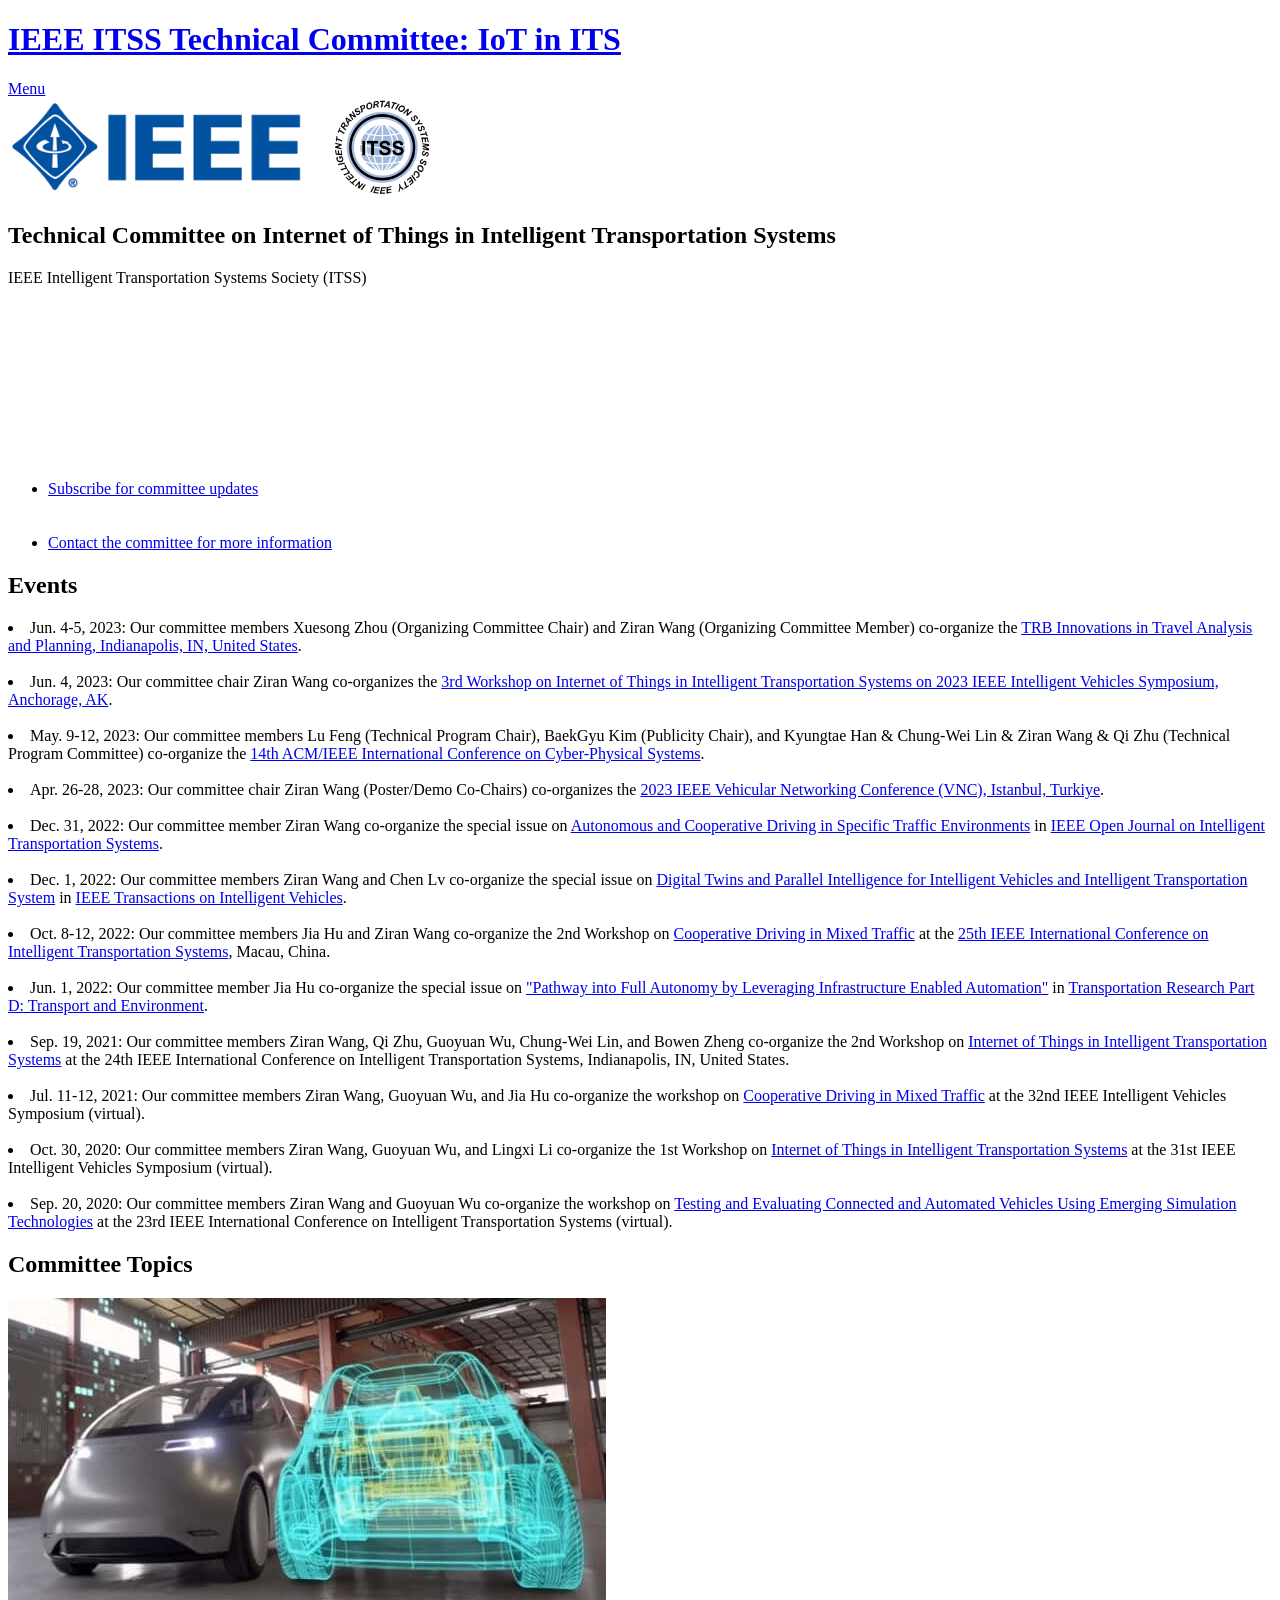
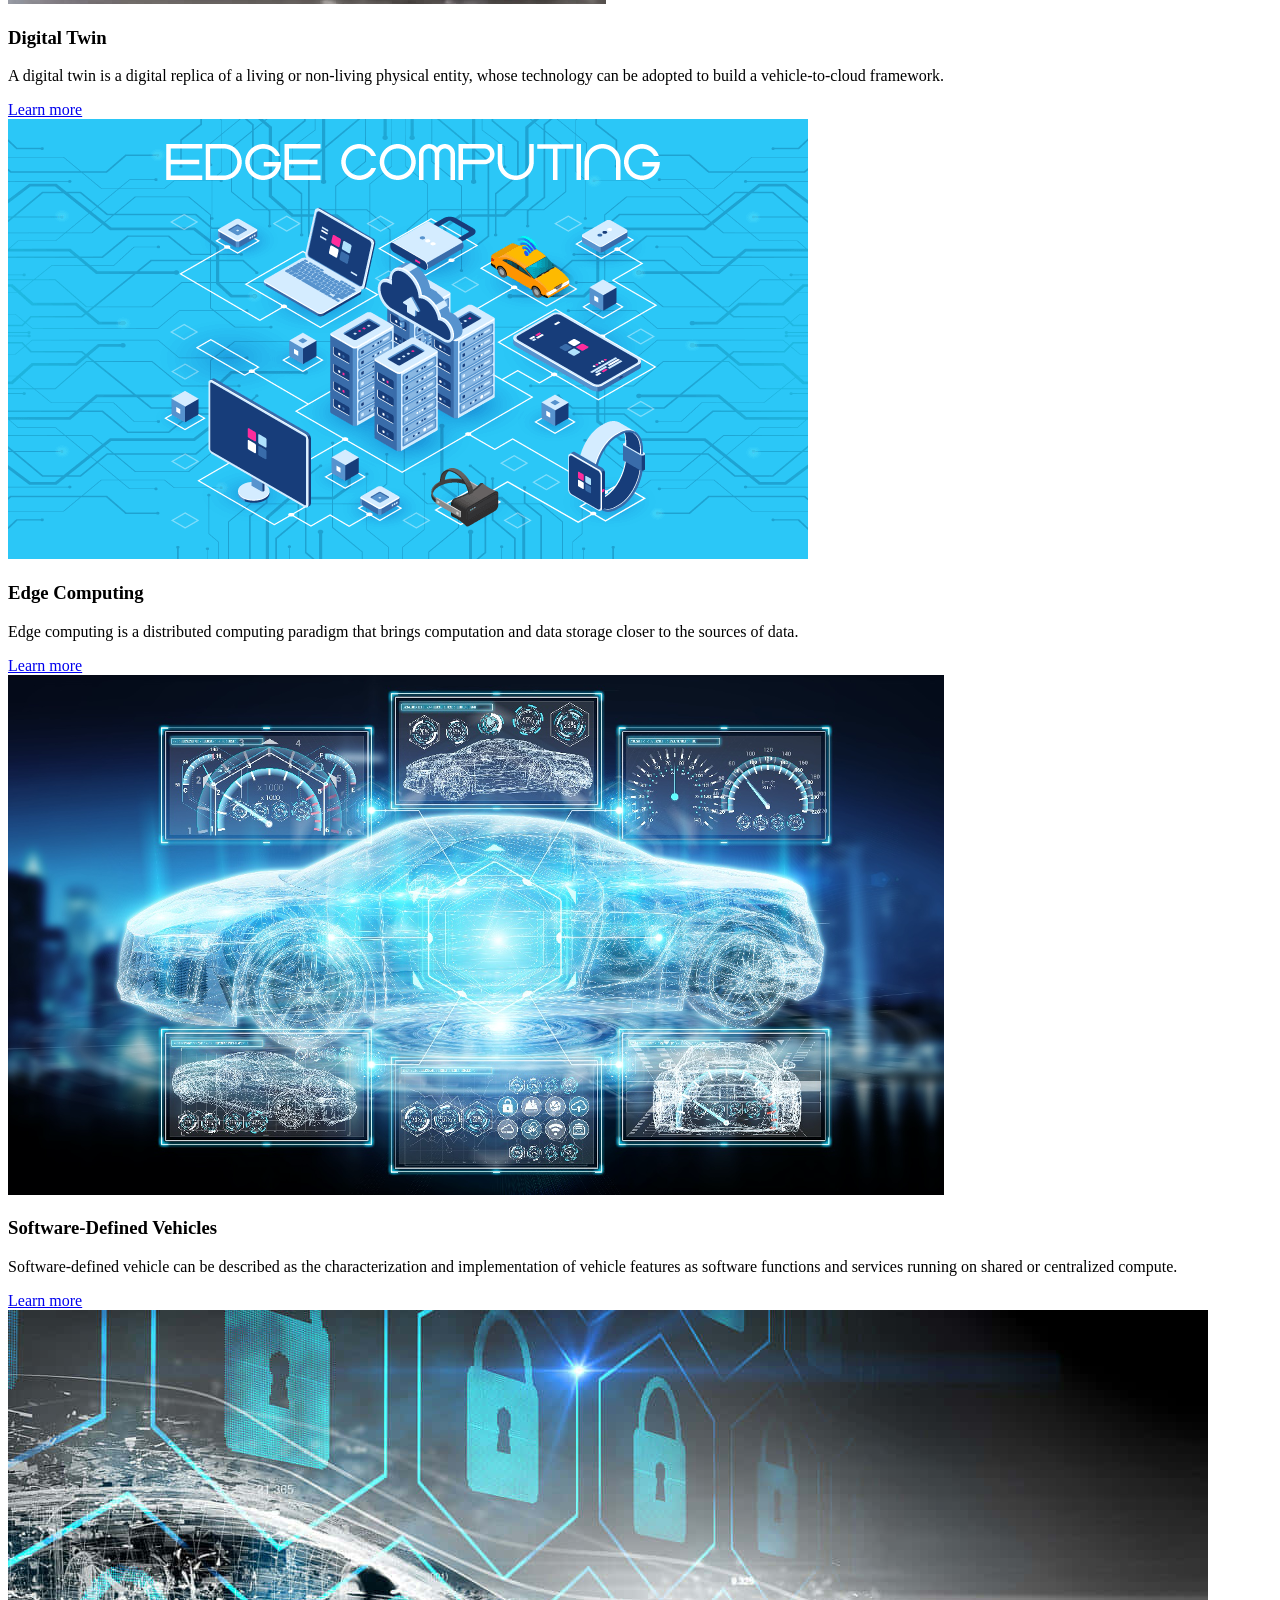
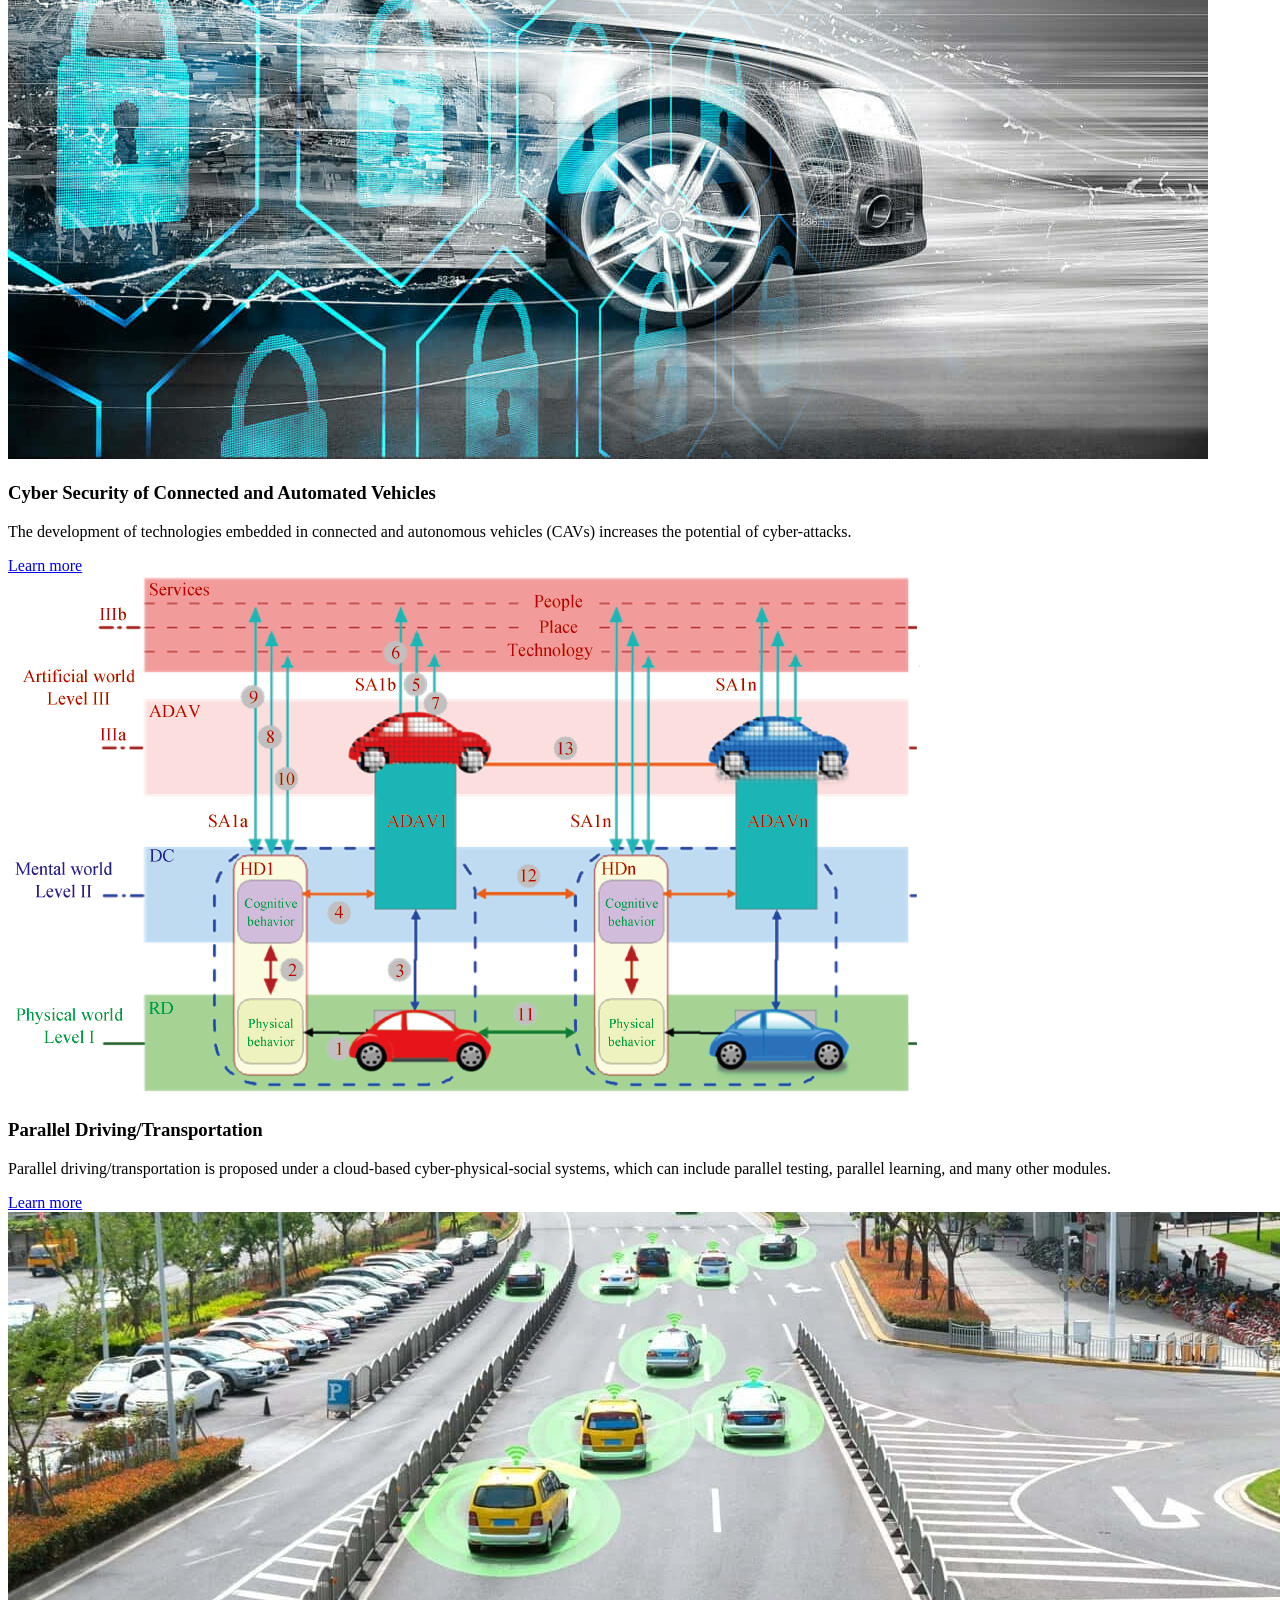
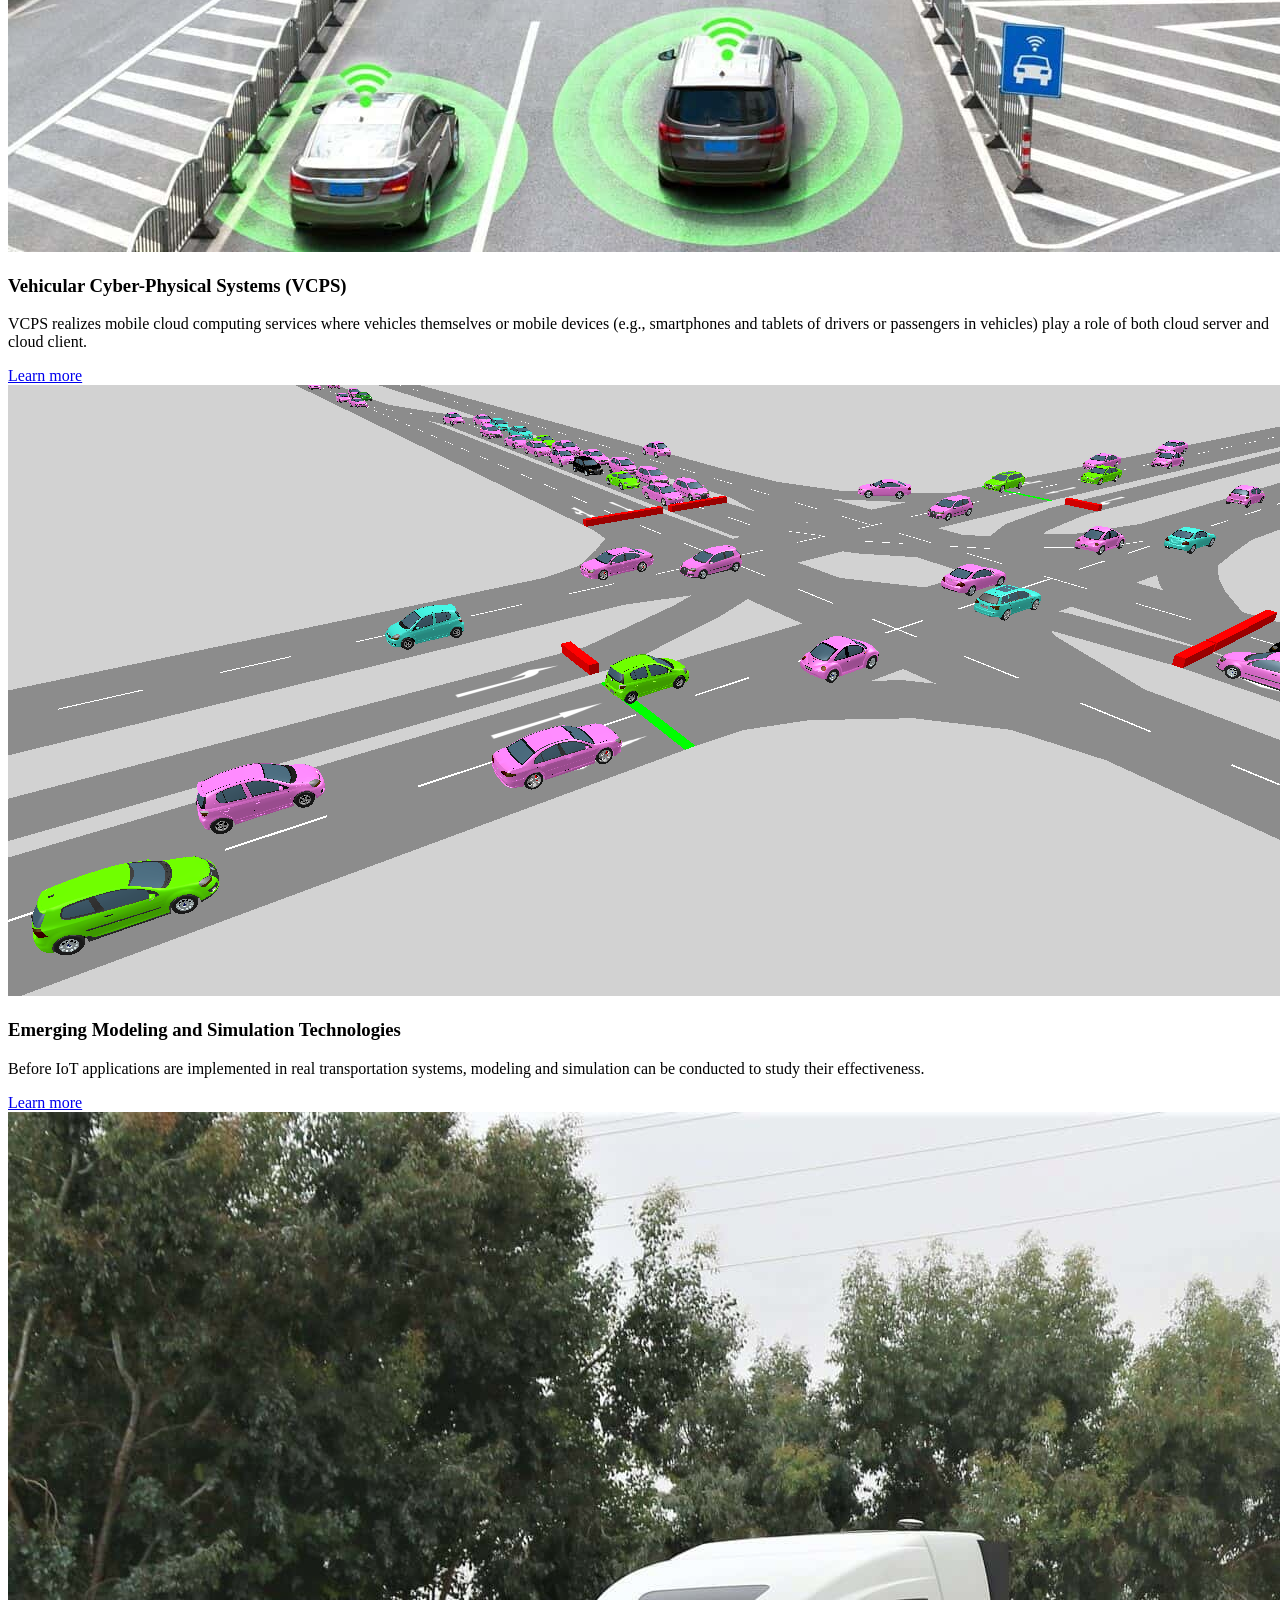
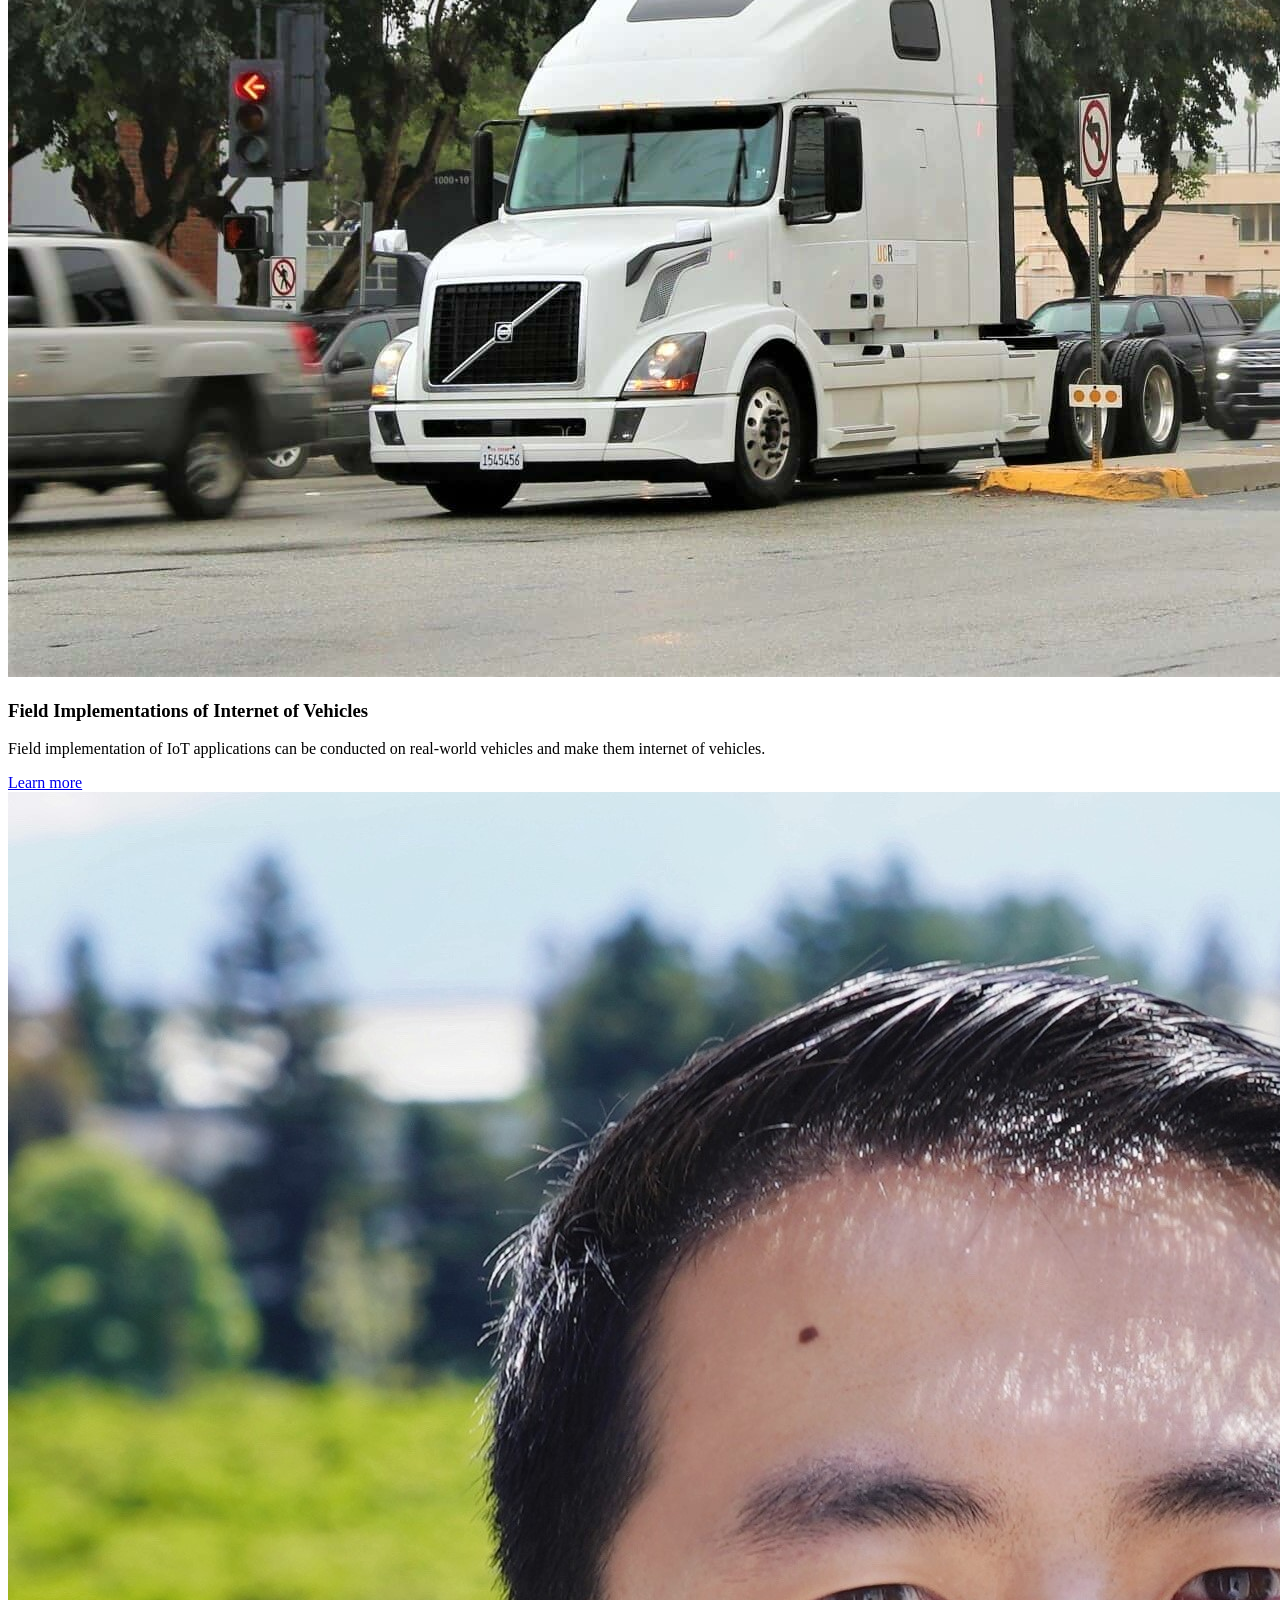
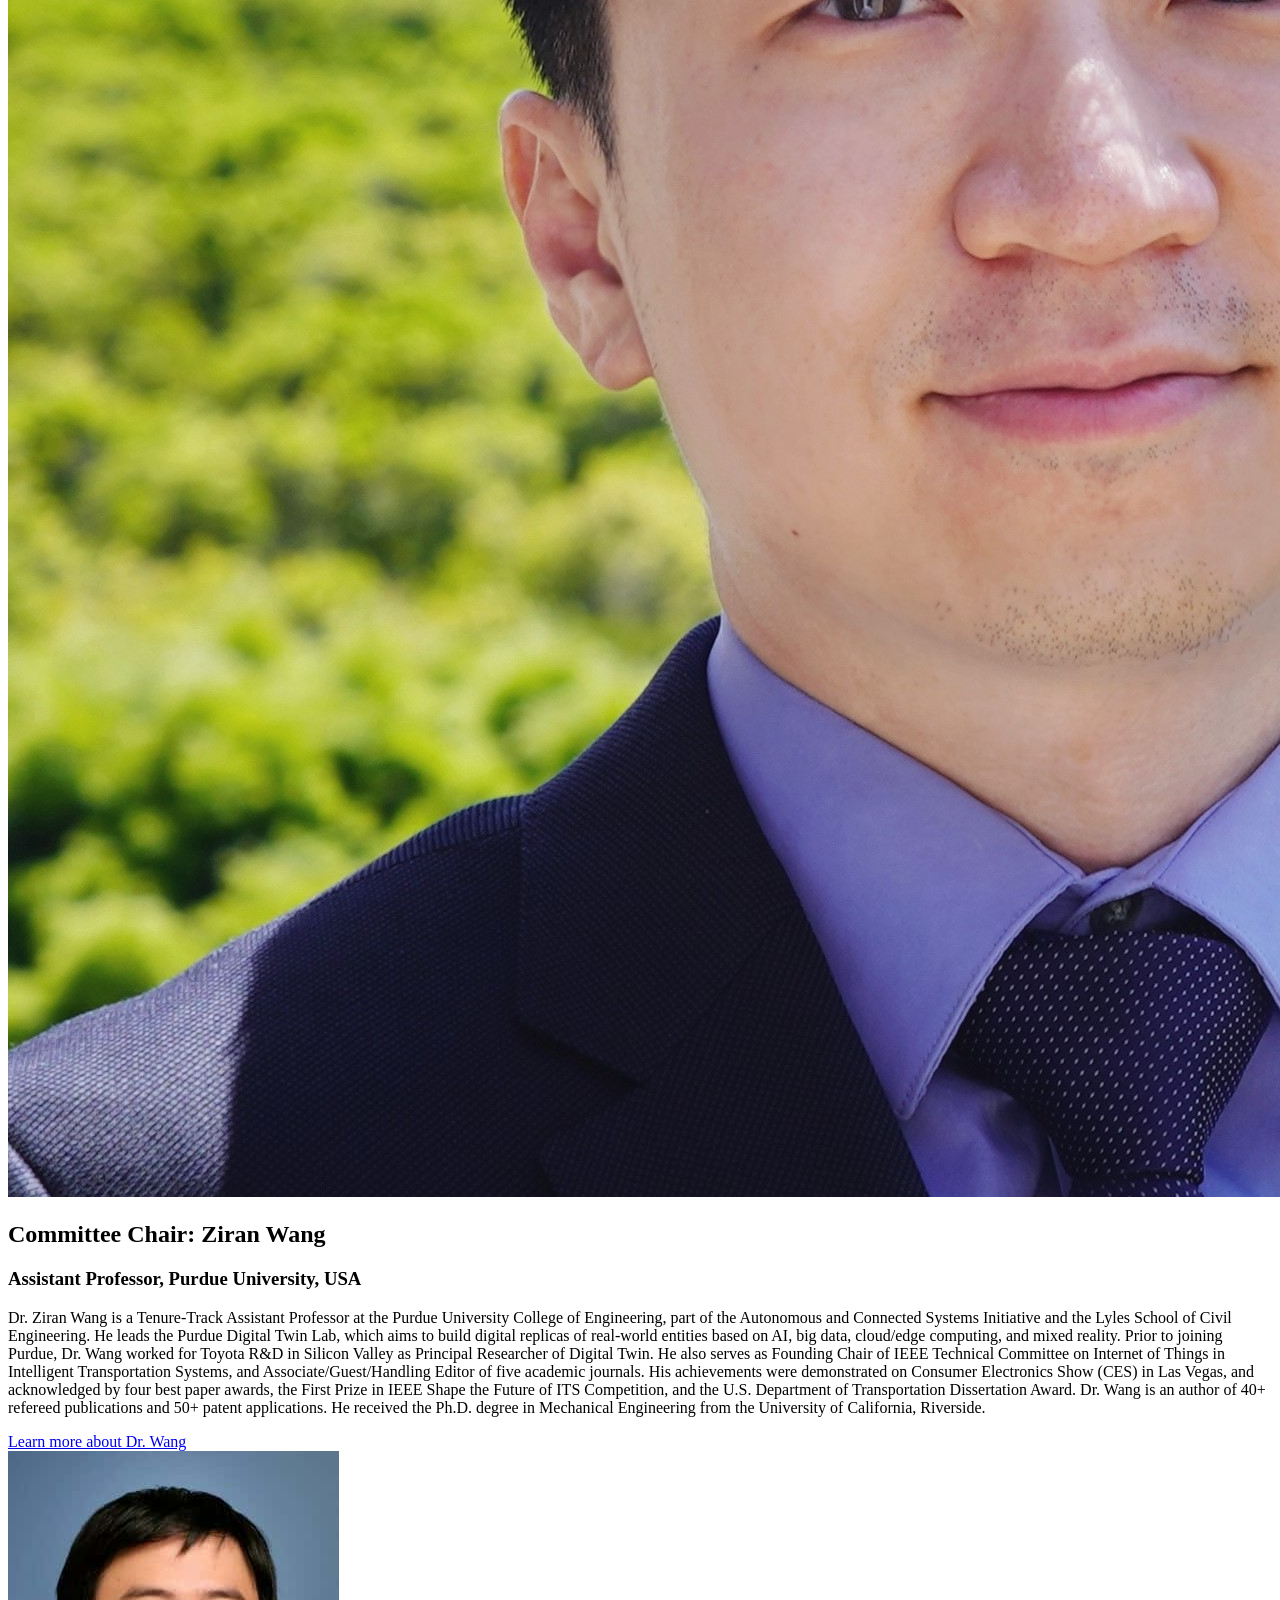
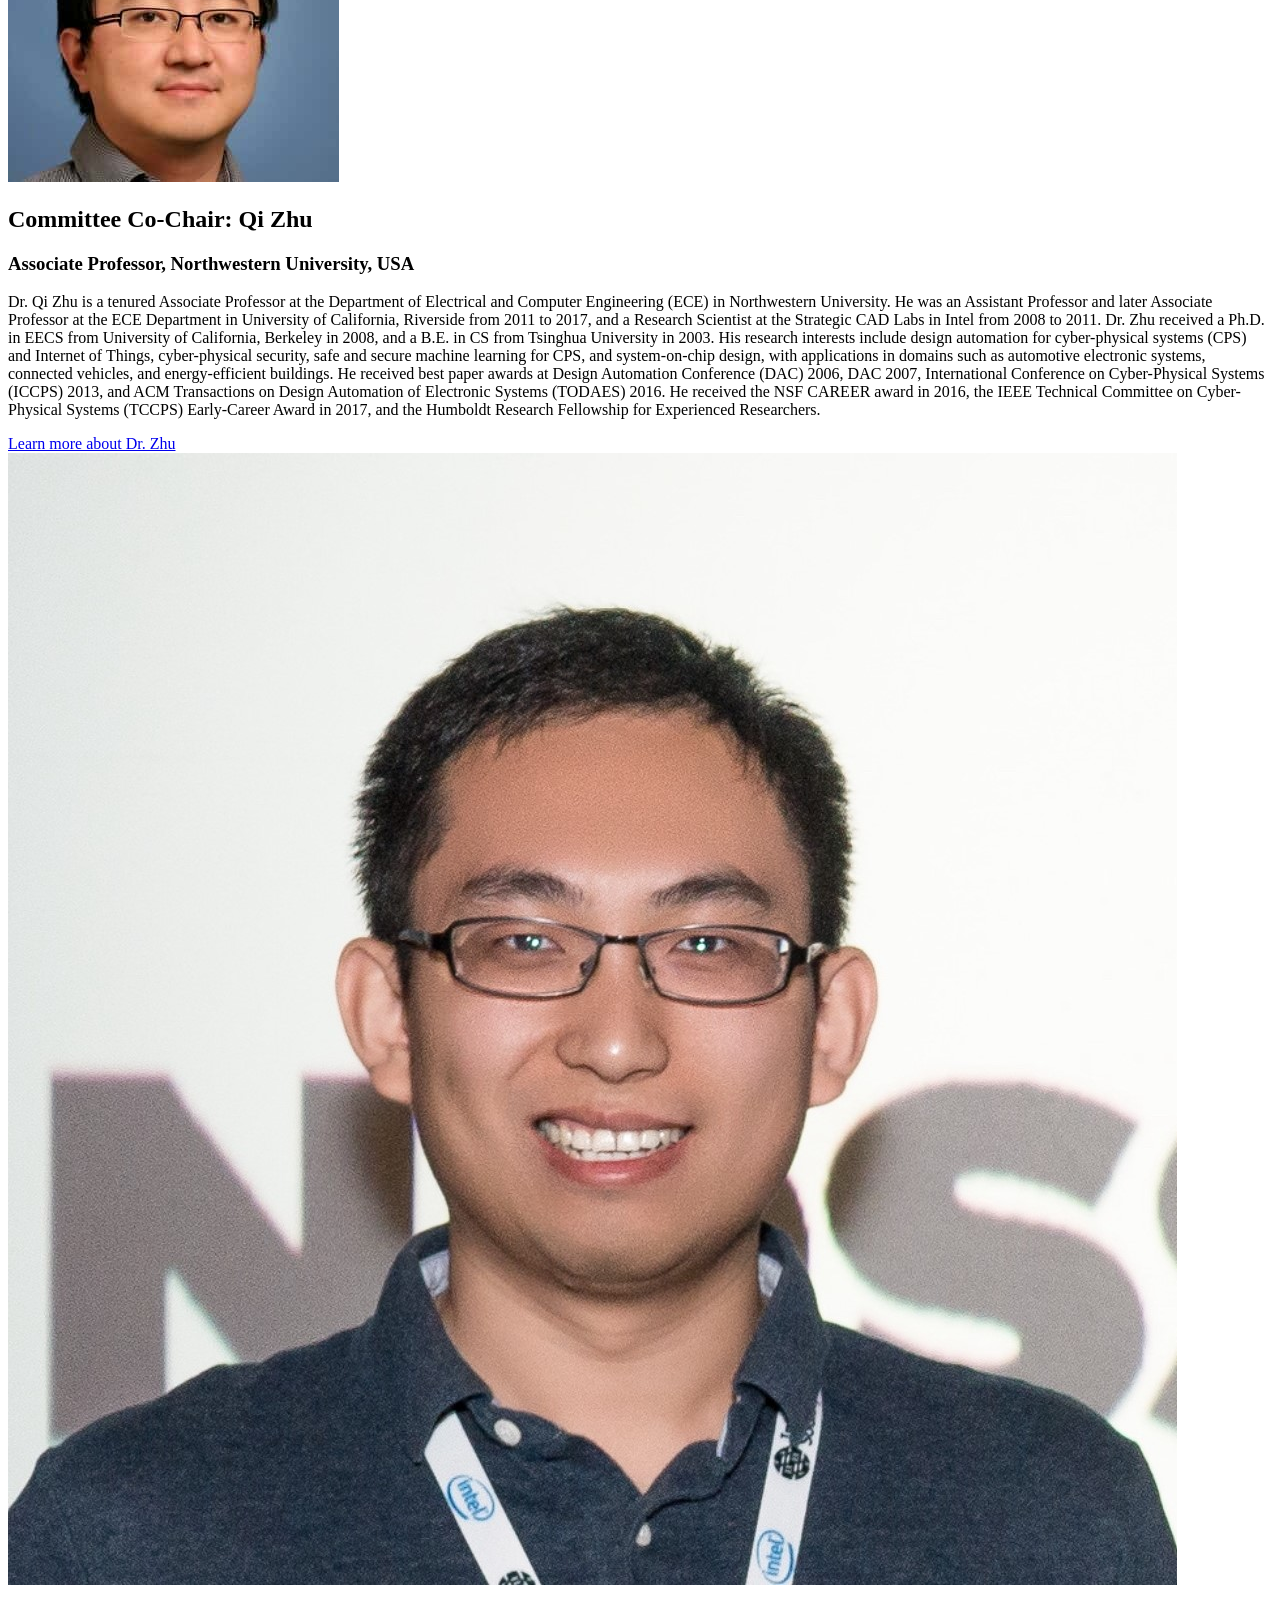
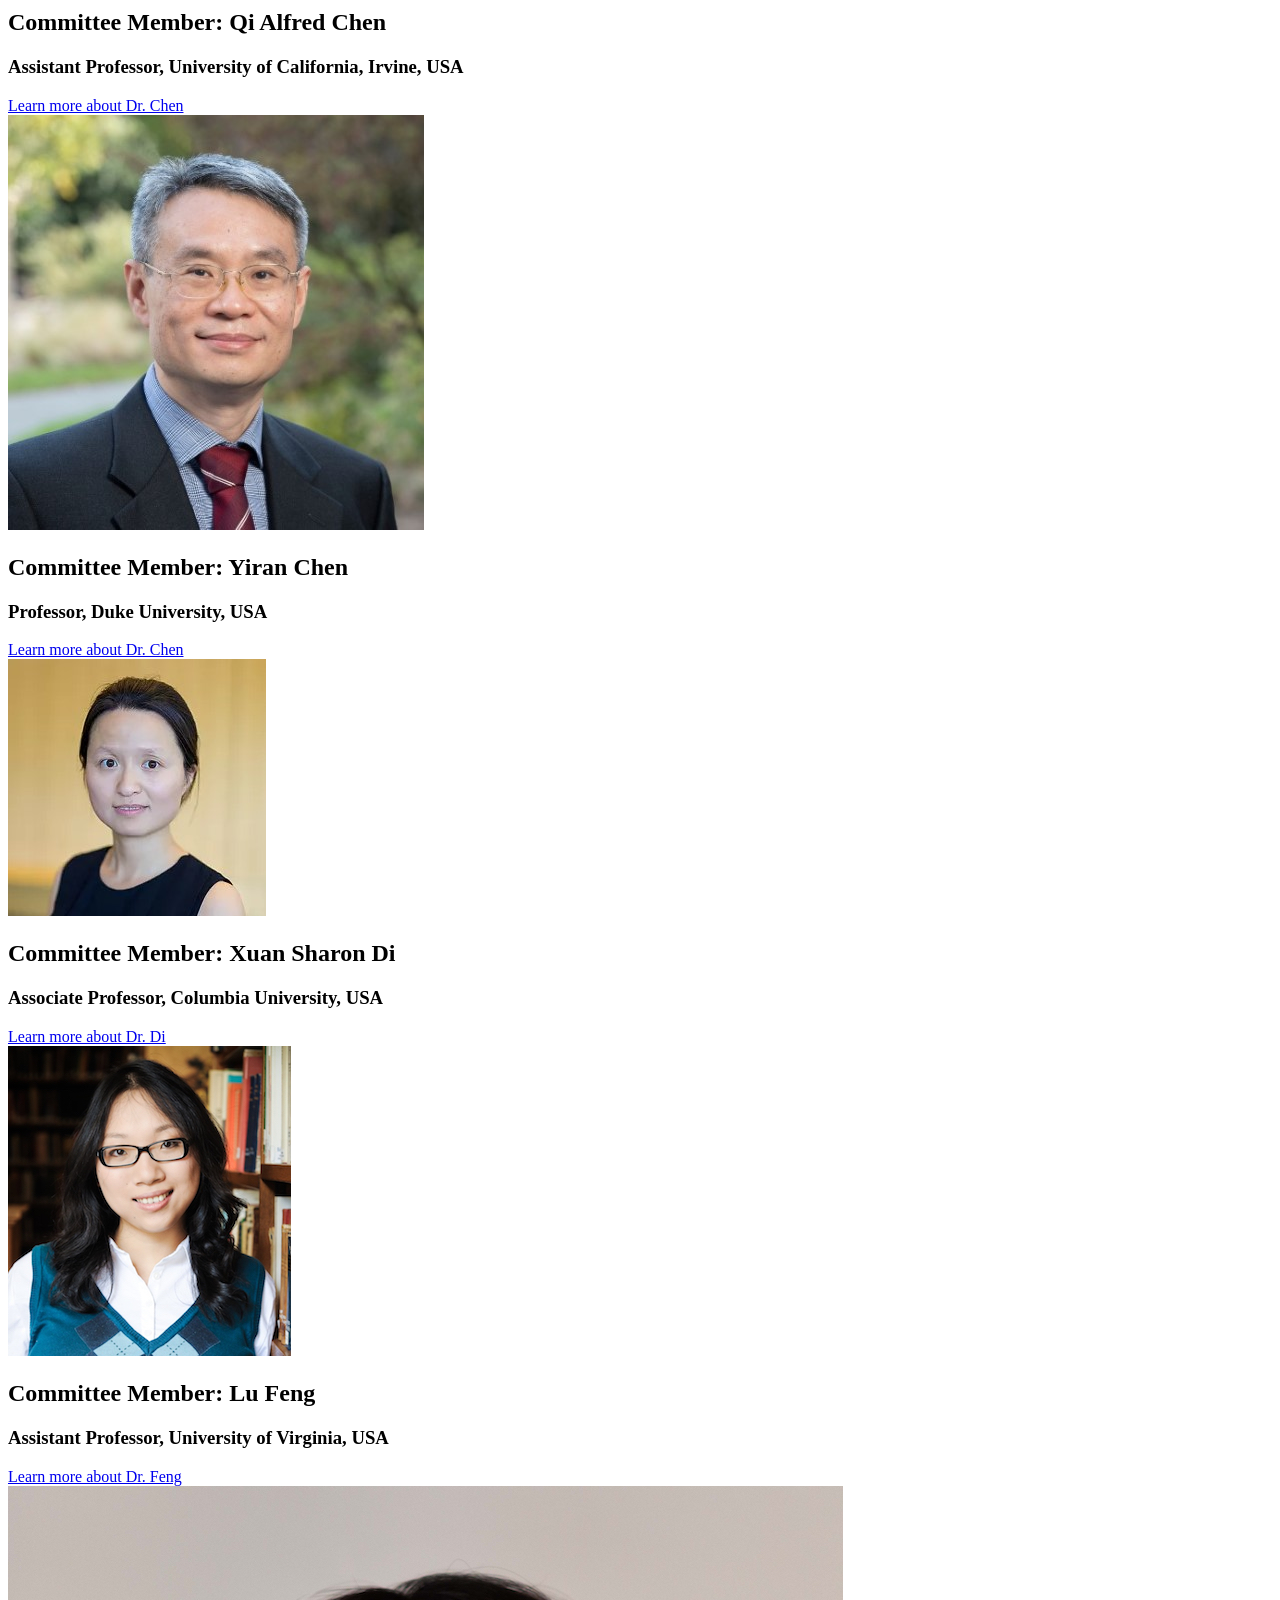
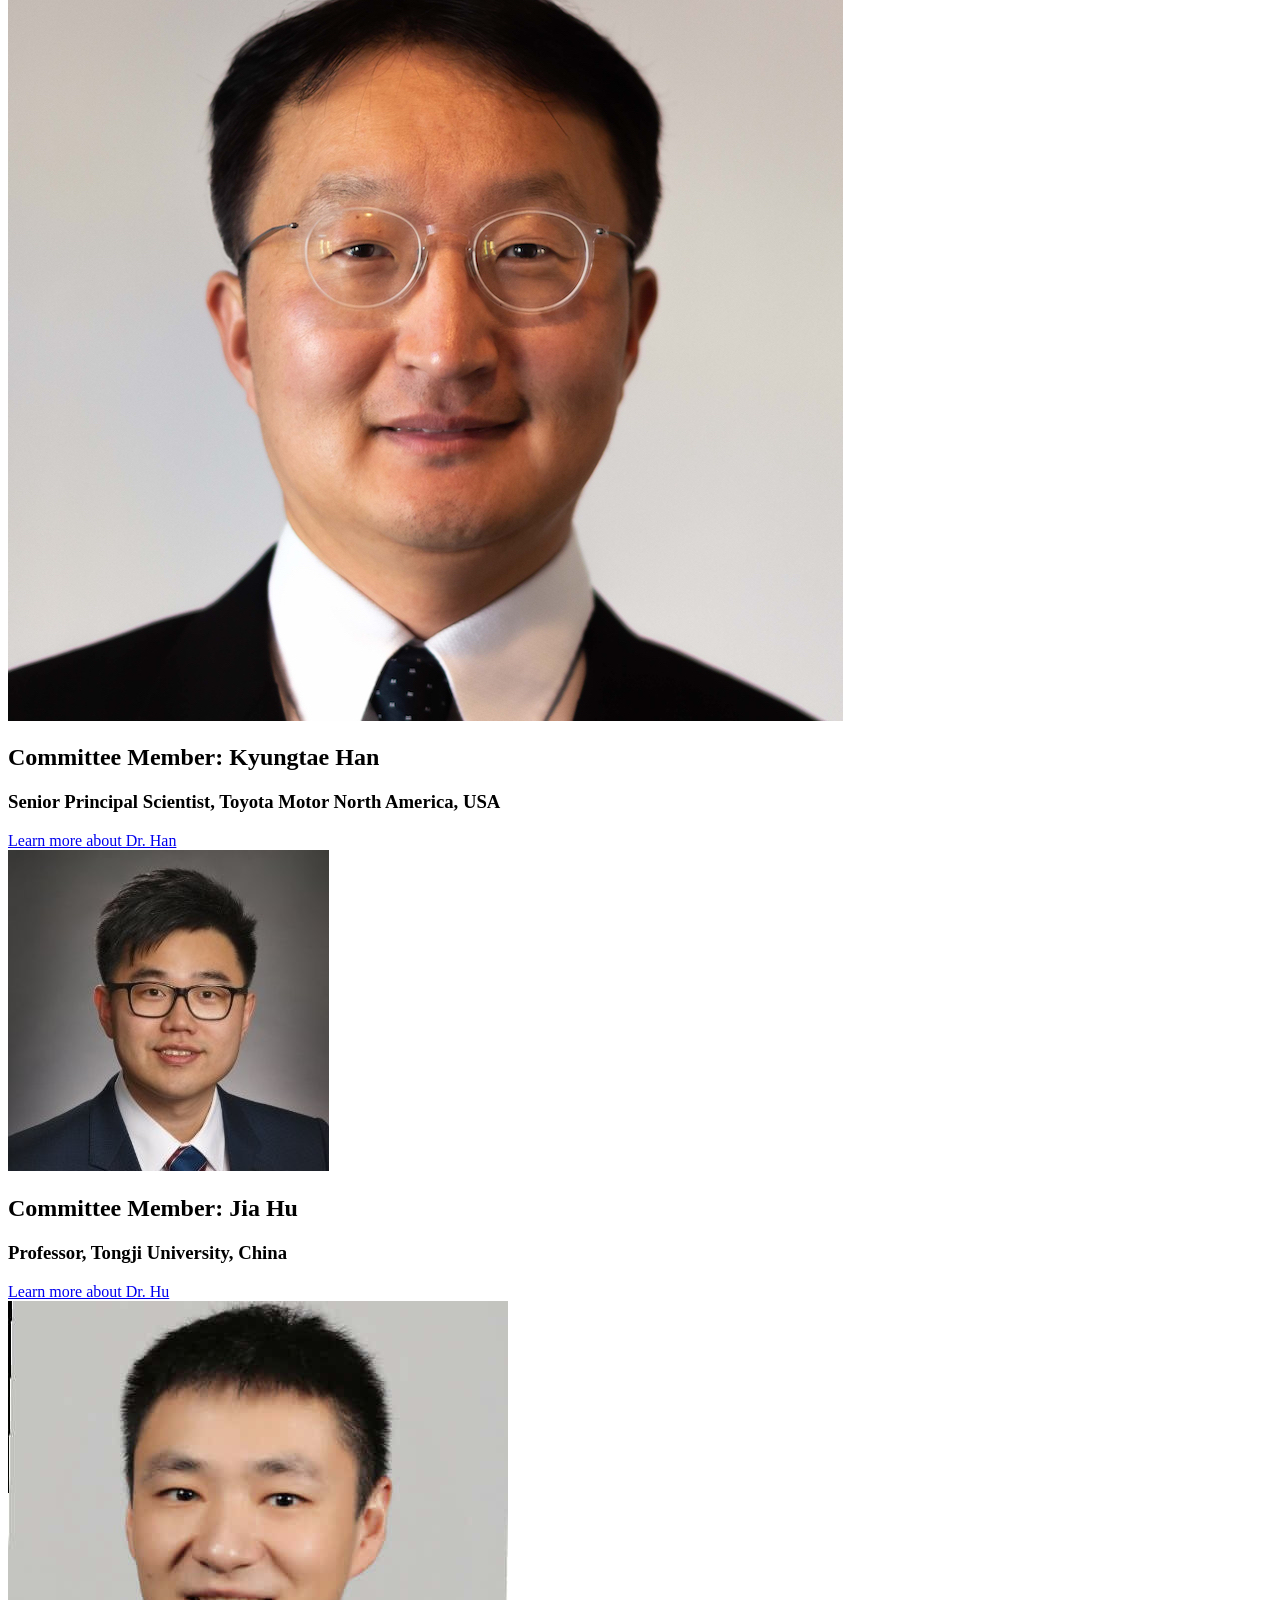
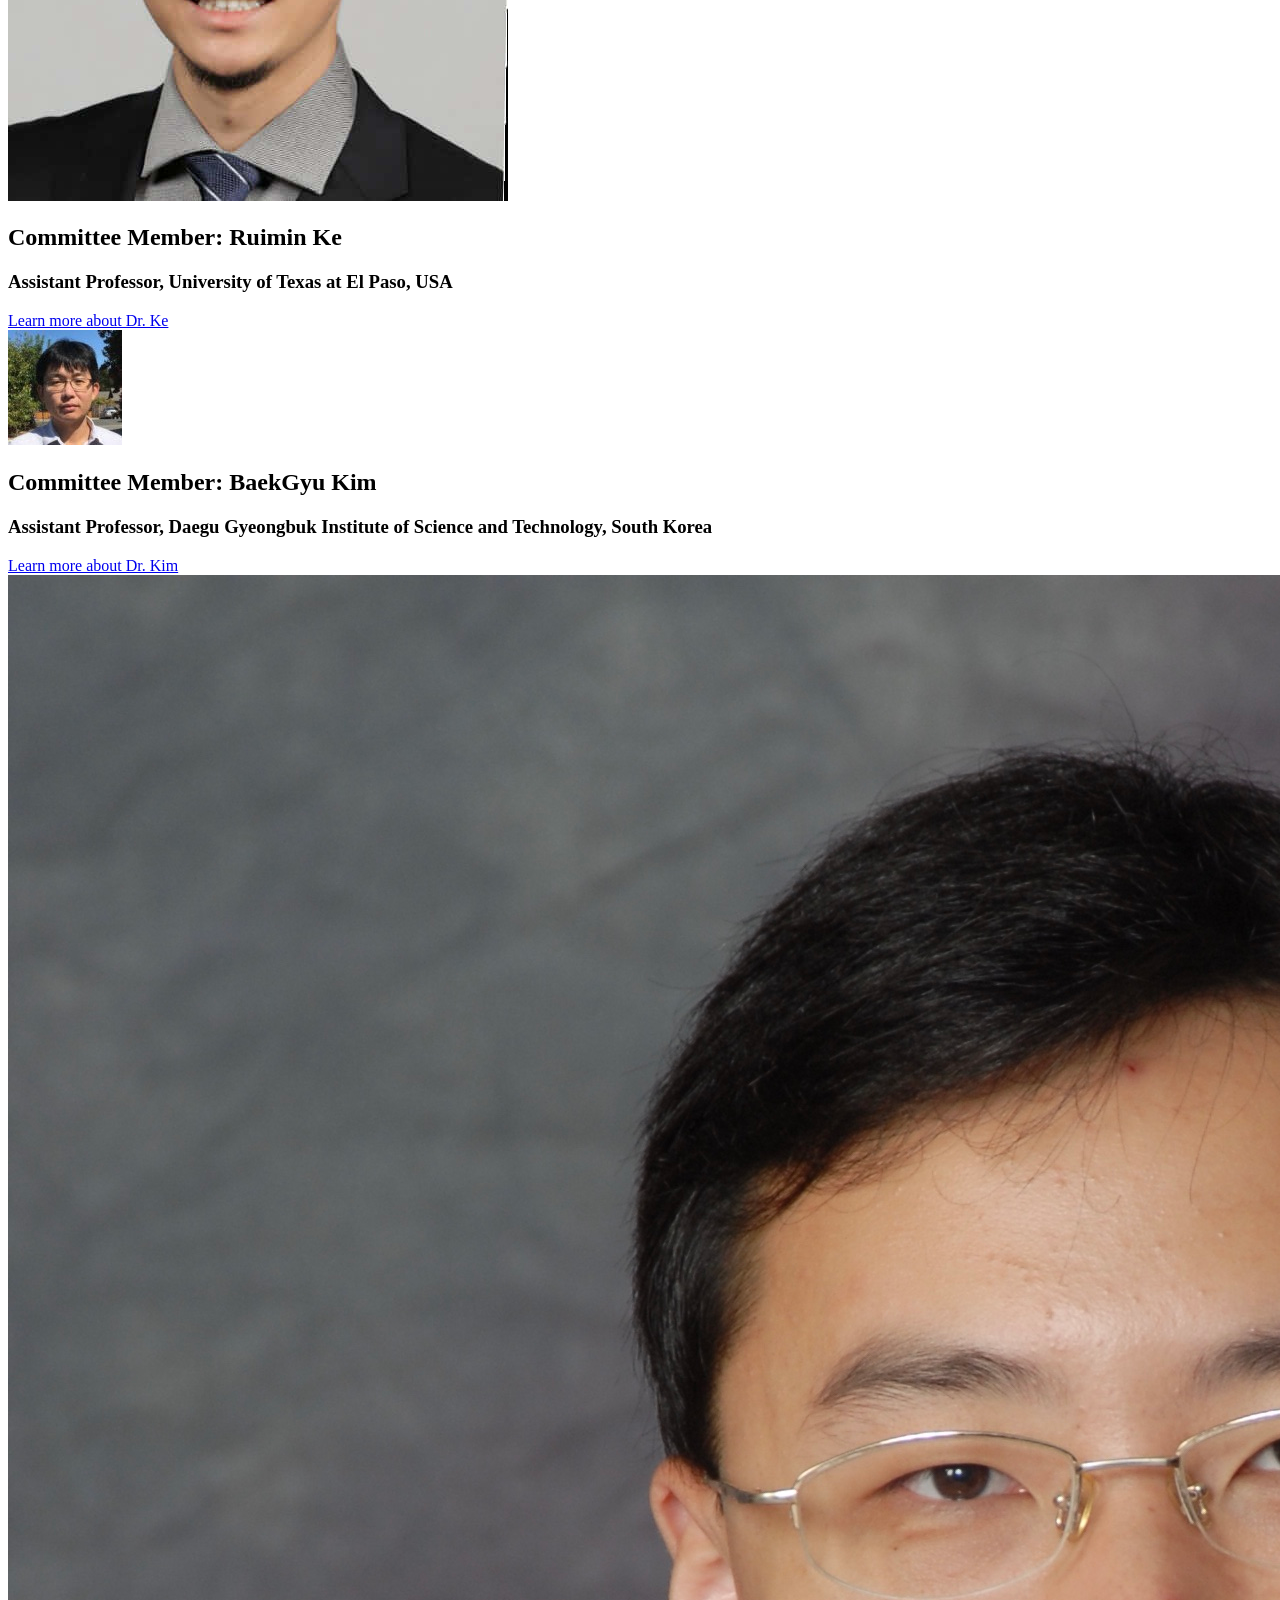
==== index.html @ 647bafa2 "Update index.html" ====
<!DOCTYPE HTML>
<!--
	Solid State by HTML5 UP
	html5up.net | @ajlkn
	Free for personal and commercial use under the CCA 3.0 license (html5up.net/license)
-->
<html>
	<head>
		<title>IEEE ITSS Committee: IoT in ITS</title>
		<meta charset="utf-8" />
		<meta name="viewport" content="width=device-width, initial-scale=1, user-scalable=no" />
		<link rel="stylesheet" href="assets/css/main.css" />
		<noscript><link rel="stylesheet" href="assets/css/noscript.css" /></noscript>
		<link rel="icon" href="images/IEEEITSS.png">
	</head>
	<body class="is-preload">

		<!-- Page Wrapper -->
			<div id="page-wrapper">

				<!-- Header -->
					<header id="header" class="alt">
						<h1><a href="index.html">IEEE ITSS Technical Committee: IoT in ITS</a></h1>
						<nav>
							<a href="#menu">Menu</a>
						</nav>
					</header>

				<!-- Menu -->
					<nav id="menu">
						<div class="inner">
							<h2>Menu</h2>
							<ul class="links">
								<li><a href="index.html">Home</a></li>
								<li><a href="https://iot-in-its.github.io/iv2020">IV2020 Workshop</a></li>
								<li><a href="https://ziranw.github.io/itsc2020workshop/">ITSC2020 Workshop</a></li>
								<li><a href="https://ziranw.github.io/iv2021workshop/">IV2021 Workshop</a></li>
								<li><a href="https://iot-in-its.github.io/itsc2021">ITSC2021 Workshop</a></li>
							</ul>
							<a href="#" class="close">Close</a>
						</div>
					</nav>

				<!-- Banner -->
					<section id="banner">
						<div class="inner">
							<img checked="true" style="margin-right: 20px; width: 300px; height: 100px;" src="images/IEEE.png">
							<img checked="true" style="width: 100px; height: 100px;" src="images/IEEEITSS.png">
							<h2>Technical Committee on Internet of Things in Intelligent Transportation Systems</h2>
							<p>IEEE Intelligent Transportation Systems Society (ITSS)</a></p>
							<iframe width="280" height="157.5" src="https://www.youtube.com/embed/oW7NPeQyz8M" title="YouTube video player" frameborder="0" allow="accelerometer; autoplay; clipboard-write; encrypted-media; gyroscope; picture-in-picture" allowfullscreen></iframe>
							<iframe width="280" height="157.5" src="https://www.youtube.com/embed/U4HFsYLNB4c" frameborder="0" allow="accelerometer; autoplay; clipboard-write; encrypted-media; gyroscope; picture-in-picture" allowfullscreen></iframe><p>
							<ul class="actions">
								<li><a href="https://forms.office.com/r/ywXiWgNs0Q" class="button">Subscribe for committee updates</a></li><br><br>
								<li><a href="mailto:iot-in-its@outlook.com" class="button">Contact the committee for more information</a></li>
							</ul>
						</div>
					</section>

				<!-- Wrapper -->
					<section id="wrapper">

						<!-- <!-- One -->
							<!-- <section id="one" class="wrapper alt style1"> -->
								<!-- <div class="inner"> -->
									<!-- <h2 class="major">Important Dates</h2> -->
									<!-- <p>Submission deadline: <strong>Mar. 14, 2020</strong> (no extension)</p> -->
									<!-- <p>Notification deadline: Apr. 18, 2020</p> -->
									<!-- <p>Camera-ready version deadline: May 2, 2020</p> -->
								<!-- </div> -->
							<!-- </section> -->

						<!-- <!-- One -->
							<!-- <section id="two" class="wrapper alt style1"> -->
								<!-- <div class="inner"> -->
									<!-- <h2 class="major">Paper Requirements</h2> -->
									<!-- <p>Submitted papers shall not exceed six pages (two additional pages allowed with a fee) as a PDF file in IEEE two column format.  -->
									<!-- <strong>All presented papers will be published by the IEEE and the conference proceedings will be submitted to the IEEE Xplore digital library</strong>, -->
									<!-- as long they follow the same review process of IEEE IV 2020, so that each paper will undergo a peer-reviewing process by at least two members of the International Program Committee.</p> -->

									<!-- <ul class="actions"> -->
										<!-- <li><a href="http://its.papercept.net/conferences/scripts/start.pl" class="button">Paper Submission Site</a></li> -->
									<!-- </ul> -->
								<!-- </div> -->
							<!-- </section> -->

							<!-- <section id="two" class="wrapper alt style1">
								<div class="inner">
									<h2 class="major">Announcements</h2>
										<p>-<b>Call for presentations</b> to the <a href="https://trb.secure-platform.com/a/page/travel_analysis_and_planning/travel_analysis_and_planning_call">TRB Innovations in Travel Analysis and Planning</a>.
										<p>-<b>Call for papers</b> to the special issue on <a href="https://iot-in-its.github.io/OJITS_CFP.pdf">Autonomous and Cooperative Driving in Specific Traffic Environments</a> in
										<a href="https://ieeexplore.ieee.org/xpl/RecentIssue.jsp?punumber=8784355">IEEE Open Journal on Intelligent Transportation Systems</a>.
										<p>-<b>Call for papers</b> to the <a href="https://iot-in-its.github.io/ICCPS2023-CFP.pdf">14th ACM/IEEE International Conference on Cyber-Physical Systems</a>.
										<p>-<b>Call for papers</b> to the special issue on <a href="https://iot-in-its.github.io/TIV_DTPI_CFP_final.pdf">Digital Twins and Parallel Intelligence for Intelligent Vehicles
										and Intelligent Transportation System</a> in
										<a href="https://ieeexplore.ieee.org/xpl/RecentIssue.jsp?punumber=7274857">IEEE Transactions on Intelligent Vehicles</a>.
									</section>
								</div>
							</section> -->

							<section id="two" class="wrapper style1">
								<div class="inner">
									<h2 class="major">Events</h2>
										<li>Jun. 4-5, 2023: Our committee members Xuesong Zhou (Organizing Committee Chair) and Ziran Wang (Organizing Committee Member) co-organize the
											<a href="https://trb.secure-platform.com/a/page/travel_analysis_and_planning"> TRB Innovations in Travel Analysis and Planning, Indianapolis, IN, United States</a>.<br><br>

										<li>Jun. 4, 2023: Our committee chair Ziran Wang co-organizes the <a href="https://iot-in-its.github.io/iv2023">3rd Workshop on Internet of Things in Intelligent Transportation Systems on 2023 IEEE Intelligent Vehicles Symposium, Anchorage, AK</a>.<br><br>

										<li>May. 9-12, 2023: Our committee members Lu Feng (Technical Program Chair), BaekGyu Kim (Publicity Chair), and Kyungtae Han & Chung-Wei Lin & Ziran Wang & Qi Zhu
											(Technical Program Committee) co-organize the <a href="https://iot-in-its.github.io/ICCPS2023-CFP.pdf">14th ACM/IEEE International Conference on Cyber-Physical Systems</a>.<br><br>

										<li>Apr. 26-28, 2023: Our committee chair Ziran Wang (Poster/Demo Co-Chairs) co-organizes the <a href="https://ieee-vnc.org/2023/">2023 IEEE Vehicular Networking Conference (VNC), Istanbul, Turkiye</a>.<br><br>

										<li>Dec. 31, 2022: Our committee member Ziran Wang co-organize the special issue on <a href="https://iot-in-its.github.io/OJITS_CFP.pdf">Autonomous and Cooperative Driving in Specific Traffic Environments</a> in
										<a href="https://ieeexplore.ieee.org/xpl/RecentIssue.jsp?punumber=8784355">IEEE Open Journal on Intelligent Transportation Systems</a>.<br><br>

										<li>Dec. 1, 2022: Our committee members Ziran Wang and Chen Lv co-organize the special issue on <a href="https://iot-in-its.github.io/TIV_DTPI_CFP_final.pdf">Digital Twins and Parallel Intelligence for Intelligent Vehicles
										and Intelligent Transportation System</a> in
										<a href="https://ieeexplore.ieee.org/xpl/RecentIssue.jsp?punumber=7274857">IEEE Transactions on Intelligent Vehicles</a>.<br><br>

										<li>Oct. 8-12, 2022: Our committee members Jia Hu and Ziran Wang co-organize the 2nd Workshop on <a href="https://iot-in-its.github.io/ITSC2022_SS_CFP.pdf">Cooperative Driving in Mixed Traffic</a> at the
										<a href="https://www.ieee-itsc2022.org/#/">25th IEEE International Conference on Intelligent Transportation Systems</a>, Macau, China.<br><br>

										<li>Jun. 1, 2022: Our committee member Jia Hu co-organize the special issue on <a href="TR_Part_D_SI.pdf">"Pathway into Full Autonomy by Leveraging Infrastructure Enabled Automation"</a>
										in <a href="https://www.journals.elsevier.com/transportation-research-part-d-transport-and-environment">Transportation Research Part D: Transport and Environment</a>.<br><br>

										<li>Sep. 19, 2021: Our committee members Ziran Wang, Qi Zhu, Guoyuan Wu, Chung-Wei Lin, and Bowen Zheng co-organize
											the 2nd Workshop on <a href="https://iot-in-its.github.io/itsc2021">Internet of Things in Intelligent Transportation Systems</a> at the 24th IEEE
											International Conference on Intelligent Transportation Systems, Indianapolis, IN, United States.<br><br>

										<li>Jul. 11-12, 2021: Our committee members Ziran Wang, Guoyuan Wu, and Jia Hu co-organize
											the workshop on <a href="https://ziranw.github.io/iv2021workshop/">Cooperative Driving in Mixed Traffic</a> at the 32nd IEEE Intelligent
											Vehicles Symposium (virtual).<br><br>

										<li>Oct. 30, 2020: Our committee members Ziran Wang, Guoyuan Wu, and Lingxi Li co-organize the 1st Workshop on <a href="https://iot-in-its.github.io/iv2020">Internet of Things in Intelligent Transportation Systems</a> at the 31st IEEE Intelligent
										Vehicles Symposium (virtual).<br><br>

										<li>Sep. 20, 2020: Our committee members Ziran Wang and Guoyuan Wu co-organize
											the workshop on <a href="https://ziranw.github.io/itsc2020workshop/">Testing and Evaluating Connected and Automated Vehicles Using
											Emerging Simulation Technologies</a> at the 23rd IEEE International Conference on Intelligent Transportation Systems (virtual).
									</section>
								</div>


						<!-- Four -->
							<section id="two" class="wrapper alt style1">
								<div class="inner">
									<h2 class="major">Committee Topics</h2>
									<!-- <p>The recent development of the Internet of Things (IoT) brings forward numerous novel technologies whose application scenarios are not only limited to the user level (e.g., individual consumer or private company), but can also be applied to the system level (e.g., commercial or industrial sector). For example, the IoT plays a significant role in the current Intelligent Transportation System (ITS), which is a system consisting of vehicular communications, cloud computing, intelligent control, massive data management, and many other elements. By leveraging the IoT, different entities (e.g., vehicles, drivers, riders, infrastructures, traffic management centers, etc) in the existing transportation system get connected with each other, thus making the entire system smarter, safer, and more efficient.</p>

									<p>A rising and ubiquitous trend in this IoT context is represented by “digital twin”, where a real-time update of big data from the physical world’s entities is required to update the corresponding digital replicas in the cyber world. As an extension concept to digital twin, “parallel driving” also considers the mental world besides the physical world and the cyber world, which models the cognitive behaviors of human drivers, with the ability of enabling learning and interaction between the physical and cyber drivers. Both the computing architecture and the communication networks/protocols within the framework of digital twin or parallel driving are built to achieve higher efficiency, fidelity, and reliability.</p>

									<p>However, these developments also bring significant challenges for authorities, industry, as well as scientific communities. In terms of system design and control, current IoT applications in ITS need to be refined or even redesigned to better function under uncertainties in demand, and to better cooperate with existing conventional vehicles and infrastructures. From the performance assessment perspective, models and simulation tools based on artificial intelligence and big data have been widely developed to verify the performance of IoT applications, in particular taking into account the increasing trends in vehicle connectivity and automation. However, the validity of these models needs to be re-examined with field implementations.</p>

									<p>This new technical committee focuses on sharing the state-of-the-art design, models, algorithms, simulation, and field implementation of a wide range of IoT applications in ITS (such as digital twin and parallel driving), and identifies challenges as well as research needs, aiming to encourage cross-disciplinary cooperation. </p>
									 -->
									<section class="features">
										<article>
											<a href="#" class="image"><img src="images/DT.jpg" alt="" /></a>
											<h3 class="major">Digital Twin</h3>
											<p>A digital twin is a digital replica of a living or non-living physical entity, whose technology
											can be adopted to build a vehicle-to-cloud framework.</p>
											<a href="https://www.google.com/search?newwindow=1&safe=off&rlz=1C1CHBF_enUS860US860&sxsrf=ACYBGNT-s87VZ4vcmnHEpji0Je-a3ZNWlA%3A1580953464148&ei=eG87XvDPCKGt0PEPvIeO-AI&q=digital+twin&oq=digital+twin&gs_l=psy-ab.3..35i39j0l3j0i131j0l5.6732.9662..9870...0.4..0.133.1049.10j2......0....1..gws-wiz.......0i71j0i273j0i67j0i131i67.jx26anI8y18&ved=0ahUKEwjw64vN5rvnAhWhFjQIHbyDAy8Q4dUDCAs&uact=5" class="special">Learn more</a>
										</article>
										<article>
											<a href="#" class="image"><img src="images/EC.png" alt="" /></a>
											<h3 class="major">Edge Computing</h3>
											<p>Edge computing is a distributed computing paradigm that brings computation and data storage closer to the sources of data.</p>
											<a href="https://www.google.com/search?q=edge+computing&rlz=1C1CHBF_enUS880US880&oq=edge+&aqs=chrome.0.69i59j69i57j0i433j46i131i433j69i61j69i65l3.1344j0j9&sourceid=chrome&ie=UTF-8" class="special">Learn more</a>
										</article>
										<article>
											<a href="#" class="image"><img src="images/SDV.png" alt="" /></a>
											<h3 class="major">Software-Defined Vehicles</h3>
											<p>Software-defined vehicle can be described as the characterization and implementation of vehicle features as software functions and services
											running on shared or centralized compute.</p>
											<a href="https://armkeil.blob.core.windows.net/developer/Files/pdf/white-paper/arm-aws-edge-environmental-parity-wp.pdf?mkt_tok=NDc5LVpZVy05MDcAAAGCNao6oqwb1A8u67HZTYb9L7n_OhPA6cj-8pWjqEdt1ZbWm_F4vx3C1QHhyTYEDdEd3BIygdKWXu-AOwErEy8UuzcC0wrkCpjJyFmURd_1" class="special">Learn more</a>
										</article>
										<article>
											<a href="#" class="image"><img src="images/Security.jpg" alt="" /></a>
											<h3 class="major">Cyber Security of Connected and Automated Vehicles</h3>
											<p>The development of technologies embedded in connected and autonomous vehicles (CAVs) increases the potential of cyber-attacks.</p>
											<a href="https://www.google.com/search?q=cyber+security+connected+and+automated+vehicles&newwindow=1&rlz=1C1CHBF_enUS880US880&sxsrf=ALeKk02JwKeOTxZlCzGYeokV57UOmzYCBg%3A1616652270468&ei=7idcYOKQHL--0PEPqIiiuA4&oq=cyber+security+connected+and+automated+vehicles&gs_lcp=Cgdnd3Mtd2l6EAMyBggAEAgQHjIGCAAQCBAeOgcIABBHELADOgYIABAHEB46CAgAEAgQBxAeOggIABAIEA0QHlDGFFjOHmCiI2gCcAJ4AIABY4gBzAeSAQIxMZgBAKABAaoBB2d3cy13aXrIAQjAAQE&sclient=gws-wiz&ved=0ahUKEwjiv7mC48rvAhU_HzQIHSiECOcQ4dUDCA0&uact=5" class="special">Learn more</a>
										</article>
										<article>
											<a href="#" class="image"><img src="images/Parallel.PNG" alt="" /></a>
											<h3 class="major">Parallel Driving/Transportation</h3>
											<p>Parallel driving/transportation is proposed under a cloud-based cyber-physical-social systems,
											which can include parallel testing, parallel learning, and many other modules.</p>
											<a href="https://ieeexplore.ieee.org/document/8039015" class="special">Learn more</a>
										</article>
										<article>
											<a href="#" class="image"><img src="images/VCPS.jpg" alt="" /></a>
											<h3 class="major">Vehicular Cyber-Physical Systems (VCPS)</h3>
											<p>VCPS realizes mobile cloud computing services where vehicles themselves or mobile devices
											(e.g., smartphones and tablets of drivers or passengers in vehicles) play a role of both cloud server and cloud client.</p>
											<a href="https://www.google.com/search?q=Vehicular+Cyber-Physical+Systems&rlz=1C1CHBF_enUS860US860&oq=Vehicular+Cyber-Physical+Systems&aqs=chrome..69i57j0l4.591j0j4&sourceid=chrome&ie=UTF-8" class="special">Learn more</a>
										</article>
										<article>
											<a href="#" class="image"><img src="images/Simulation.PNG" alt="" /></a>
											<h3 class="major">Emerging Modeling and Simulation Technologies</h3>
											<p>Before IoT applications are implemented in real transportation systems, modeling and simulation can be conducted to study their effectiveness.</p>
											<a href="https://www.google.com/search?q=traffic+simulation&rlz=1C1CHBF_enUS860US860&oq=traffic+simulation&aqs=chrome..69i57j0l5j69i65l2.2325j0j9&sourceid=chrome&ie=UTF-8" class="special">Learn more</a>
										</article>
										<article>
											<a href="#" class="image"><img src="images/IoV.jpg" alt="" /></a>
											<h3 class="major">Field Implementations of Internet of Vehicles</h3>
											<p>Field implementation of IoT applications can be conducted on real-world vehicles and make them internet of vehicles.</p>
											<a href="https://www.google.com/search?newwindow=1&safe=off&rlz=1C1CHBF_enUS860US860&sxsrf=ACYBGNT-lMp0XbiMdcZmIBy7YQiZzb85EA%3A1580954850200&ei=4nQ7Xu3lC9iz0PEP1d6VIA&q=internet+of+vehicles&oq=internet+of+vehicles&gs_l=psy-ab.3..0l3j0i20i263j0l6.8076.93459..93596...0.4..0.175.1895.27j1......0....1..gws-wiz.......0i71j35i39j0i67j0i273j0i131j0i131i273j0i131i67.j9lvWCKIO2s&ved=0ahUKEwjt3oHi67vnAhXYGTQIHVVvBQQQ4dUDCAs&uact=5" class="special">Learn more</a>
										</article>
									</section>
								</div>
							</section>

						<!-- Three -->
							<section id="four" class="wrapper spotlight style1">
								<div class="inner">
									<a href="https://ziranw.github.io/" class="image"><img src="images/Ziran.jpg" alt="" /></a>
									<div class="content">
										<h2>Committee Chair: Ziran Wang</h2>
										<h3 class="major">Assistant Professor, Purdue University, USA</h3>
										<p>Dr. Ziran Wang is a Tenure-Track Assistant Professor at the Purdue University College of Engineering, part of the Autonomous and Connected Systems
											Initiative and the Lyles School of Civil Engineering. He leads the Purdue Digital Twin Lab, which aims to build digital replicas of real-world
											entities based on AI, big data, cloud/edge computing, and mixed reality. Prior to joining Purdue, Dr. Wang worked for Toyota R&D in Silicon Valley
											as Principal Researcher of Digital Twin. He also serves as Founding Chair of IEEE Technical Committee on Internet of Things in Intelligent Transportation
											Systems, and Associate/Guest/Handling Editor of five academic journals. His achievements were demonstrated on Consumer Electronics Show (CES) in Las Vegas,
											and acknowledged by four best paper awards, the First Prize in IEEE Shape the Future of ITS Competition, and the U.S. Department of Transportation Dissertation
											Award. Dr. Wang is an author of 40+ refereed publications and 50+ patent applications. He received the Ph.D. degree in Mechanical Engineering from the
											University of California, Riverside.</p>
										<a href="https://ziranw.github.io/" class="special">Learn more about Dr. Wang</a>
									</div>
								</div>
							</section>

							<section id="two" class="wrapper alt spotlight style1">
								<div class="inner">
									<a href="https://www.mccormick.northwestern.edu/research-faculty/directory/profiles/zhu-qi.html" class="image"><img src="images/Qi.jpeg" alt="" /></a>
									<div class="content">
										<h2>Committee Co-Chair: Qi Zhu</h2>
										<h3 class="major"> Associate Professor, Northwestern University, USA</h3>
										<p>Dr. Qi Zhu is a tenured Associate Professor at the Department of Electrical and Computer Engineering (ECE) in Northwestern University.
										He was an Assistant Professor and later Associate Professor at the ECE Department in University of California, Riverside from 2011 to 2017,
										and a Research Scientist at the Strategic CAD Labs in Intel from 2008 to 2011. Dr. Zhu received a Ph.D. in EECS from University of California,
										Berkeley in 2008, and a B.E. in CS from Tsinghua University in 2003. His research interests include design automation for cyber-physical systems (CPS)
										and Internet of Things, cyber-physical security, safe and secure machine learning for CPS, and system-on-chip design, with applications in domains
										such as automotive electronic systems, connected vehicles, and energy-efficient buildings. He received best paper awards at Design Automation Conference
										(DAC) 2006, DAC 2007, International Conference on Cyber-Physical Systems (ICCPS) 2013, and ACM Transactions on Design Automation of Electronic Systems
										(TODAES) 2016. He received the NSF CAREER award in 2016, the IEEE Technical Committee on Cyber-Physical Systems (TCCPS) Early-Career Award in 2017,
										and the Humboldt Research Fellowship for Experienced Researchers.</p>
										<a href="https://www.mccormick.northwestern.edu/research-faculty/directory/profiles/zhu-qi.html" class="special">Learn more about Dr. Zhu</a>
									</div>
								</div>
							</section>

							<section id="two" class="wrapper spotlight style4">
								<div class="inner">
									<a href="https://www.ics.uci.edu/~alfchen/" class="image"><img src="images/Alfred.jpeg" alt="" /></a>
									<div class="content">
										<h2>Committee Member: Qi Alfred Chen</h2>
										<h3 class="major"> Assistant Professor,
										University of California, Irvine, USA</h3>
										<a href="https://www.ics.uci.edu/~alfchen/" class="special">Learn more about Dr. Chen</a>
									</div>
								</div>
							</section>

							<section id="two" class="wrapper alt spotlight style4">
								<div class="inner">
									<a href="https://ece.duke.edu/faculty/yiran-chen" class="image"><img src="images/Yiran.jpg" alt="" /></a>
									<div class="content">
										<h2>Committee Member: Yiran Chen</h2>
										<h3 class="major"> Professor,
										Duke University, USA</h3>
										<a href="https://ece.duke.edu/faculty/yiran-chen" class="special">Learn more about Dr. Chen</a>
									</div>
								</div>
							</section>

							<section id="two" class="wrapper spotlight style4">
								<div class="inner">
									<a href="https://www.civil.columbia.edu/content/xuan-sharon-di" class="image"><img src="images/Xuan.jpg" alt="" /></a>
									<div class="content">
										<h2>Committee Member: Xuan Sharon Di</h2>
										<h3 class="major"> Associate Professor,
										Columbia University, USA</h3>
										<a href="https://www.civil.columbia.edu/content/xuan-sharon-di" class="special">Learn more about Dr. Di</a>
									</div>
								</div>
							</section>

							<section id="two" class="wrapper alt spotlight style4">
								<div class="inner">
									<a href="https://www.cs.virginia.edu/~lufeng/" class="image"><img src="images/Lu.jpg" alt="" /></a>
									<div class="content">
										<h2>Committee Member: Lu Feng</h2>
										<h3 class="major"> Assistant Professor,
										University of Virginia, USA</h3>
										<a href="https://www.cs.virginia.edu/~lufeng/" class="special">Learn more about Dr. Feng</a>
									</div>
								</div>
							</section>

							<section id="two" class="wrapper spotlight style4">
								<div class="inner">
									<a href="https://han-kt.github.io/" class="image"><img src="images/Kyungtae.jpeg" alt="" /></a>
									<div class="content">
										<h2>Committee Member: Kyungtae Han</h2>
										<h3 class="major"> Senior Principal Scientist,
										Toyota Motor North America, USA</h3>
										<a href="https://han-kt.github.io/" class="special">Learn more about Dr. Han</a>
									</div>
								</div>
							</section>

							<section id="two" class="wrapper alt spotlight style4">
								<div class="inner">
									<a href="https://www.hujia-tongji.com/" class="image"><img src="images/Jia.jpg" alt="" /></a>
									<div class="content">
										<h2>Committee Member: Jia Hu</h2>
										<h3 class="major"> Professor,
										Tongji University, China</h3>
										<a href="https://www.hujia-tongji.com/" class="special">Learn more about Dr. Hu</a>
									</div>
								</div>
							</section>

							<section id="two" class="wrapper spotlight style4">
								<div class="inner">
									<a href="https://superromanke.github.io/" class="image"><img src="images/Ruimin.jpg" alt="" /></a>
									<div class="content">
										<h2>Committee Member: Ruimin Ke</h2>
										<h3 class="major"> Assistant Professor,
										University of Texas at El Paso, USA</h3>
										<a href="https://superromanke.github.io/" class="special">Learn more about Dr. Ke</a>
									</div>
								</div>
							</section>

							<section id="two" class="wrapper alt spotlight style4">
								<div class="inner">
									<a href="https://sites.google.com/view/bgkim0110/" class="image"><img src="images/BaekGyu.jpg" alt="" /></a>
									<div class="content">
										<h2>Committee Member: BaekGyu Kim</h2>
										<h3 class="major"> Assistant Professor,
										Daegu Gyeongbuk Institute of Science and Technology, South Korea</h3>
										<a href="https://sites.google.com/view/bgkim0110/" class="special">Learn more about Dr. Kim</a>
									</div>
								</div>
							</section>

							<section id="two" class="wrapper spotlight style4">
								<div class="inner">
									<a href="https://et.iupui.edu/people/ll7" class="image"><img src="images/Lingxi.jpg" alt="" /></a>
									<div class="content">
										<h2>Committee Member: Lingxi Li</h2>
										<h3 class="major"> Associate Professor,
										Indiana University–Purdue University Indianapolis, USA</h3>
										<a href="https://et.iupui.edu/people/ll7" class="special">Learn more about Dr. Li</a>
									</div>
								</div>
							</section>

							<section id="two" class="wrapper alt spotlight style4">
								<div class="inner">
									<a href="https://www.csie.ntu.edu.tw/~cwlin/" class="image"><img src="images/Chung-Wei.jpg" alt="" /></a>
									<div class="content">
										<h2>Committee Member: Chung-Wei Lin</h2>
										<h3 class="major"> Associate Professor,
										National Taiwan University, Taiwan</h3>
										<a href="https://www.csie.ntu.edu.tw/~cwlin/" class="special">Learn more about Dr. Lin</a>
									</div>
								</div>
							</section>

							<section id="two" class="wrapper spotlight style4">
								<div class="inner">
									<a href="https://www.linkedin.com/in/shaoshanliu/" class="image"><img src="images/Shaoshan.jpeg" alt="" /></a>
									<div class="content">
										<h2>Committee Member: Shaoshan Liu</h2>
										<h3 class="major"> Founder & Chairman,
										PerceptIN, USA</h3>
										<a href="https://www.linkedin.com/in/shaoshanliu/" class="special">Learn more about Dr. Liu</a>
									</div>
								</div>
							</section>

							<section id="two" class="wrapper alt spotlight style4">
								<div class="inner">
									<a href="https://lvchen.wixsite.com/automan" class="image"><img src="images/Chen.jpg" alt="" /></a>
									<div class="content">
										<h2>Committee Member: Chen Lv</h2>
										<h3 class="major"> Nanyang Assistant Professor,
										Nanyang Technological University, Singapore</h3>
										<a href="https://lvchen.wixsite.com/automan" class="special">Learn more about Dr. Lv</a>
									</div>
								</div>
							</section>

							<section id="two" class="wrapper spotlight style4">
								<div class="inner">
									<a href="https://www.nrel.gov/research/staff/jibo-sanyal.html" class="image"><img src="images/Jibo.jpg" alt="" /></a>
									<div class="content">
										<h2>Committee Member: Jibonananda Sanyal</h2>
										<h3 class="major"> Group Manager,
										National Renewable Energy Laboratory, USA</h3>
										<a href="https://www.nrel.gov/research/staff/jibo-sanyal.html" class="special">Learn more about Dr. Sanyal</a>
									</div>
								</div>
							</section>

							<section id="two" class="wrapper alt spotlight style4">
								<div class="inner">
									<a href="https://nads.uiowa.edu/people/chris-schwarz" class="image"><img src="images/Chris2.jpg" alt="" /></a>
									<div class="content">
										<h2>Committee Member: Chris Schwarz</h2>
										<h3 class="major"> Director of Engineering and Modeling Research,
										University of Iowa, USA</h3>
										<a href="https://nads.uiowa.edu/people/chris-schwarz" class="special">Learn more about Dr. Schwarz</a>
									</div>
								</div>
							</section>

							<section id="two" class="wrapper spotlight style4">
								<div class="inner">
									<a href="https://www.weisongshi.org/" class="image"><img src="images/Weisong.jpg" alt="" /></a>
									<div class="content">
										<h2>Committee Member: Weisong Shi</h2>
										<h3 class="major"> Professor and Department Chair,
										University of Delaware, USA</h3>
										<a href="https://www.weisongshi.org/" class="special">Learn more about Dr. Shi</a>
									</div>
								</div>
							</section>

							<section id="two" class="wrapper alt spotlight style4">
								<div class="inner">
									<a href="https://profiles.ucr.edu/app/home/profile/guoyuanw" class="image"><img src="images/Guoyuan.jpg" alt="" /></a>
									<div class="content">
										<h2>Committee Member: Guoyuan Wu</h2>
										<h3 class="major"> Associate Researcher, University of California, Riverside, USA</h3>
										<a href="https://profiles.ucr.edu/app/home/profile/guoyuanw" class="special">Learn more about Dr. Wu</a>
									</div>
								</div>
							</section>

							<section id="two" class="wrapper spotlight style4">
								<div class="inner">
									<a href="https://www.linkedin.com/in/bowen-zheng-a98772a2/" class="image"><img src="images/Bowen.jpeg" alt="" /></a>
									<div class="content">
										<h2>Committee Member: Bowen Zheng</h2>
										<h3 class="major"> Software Engineer, Pony.ai, USA</h3>
										<a href="https://www.linkedin.com/in/bowen-zheng-a98772a2/" class="special">Learn more about Dr. Zheng</a>
									</div>
								</div>
							</section>

							<section id="two" class="wrapper alt spotlight style4">
								<div class="inner">
									<a href="https://isearch.asu.edu/profile/2182101" class="image"><img src="images/Xuesong.jpg" alt="" /></a>
									<div class="content">
										<h2>Committee Member: Xuesong Zhou</h2>
										<h3 class="major"> Associate Professor, Arizona State University, USA</h3>
										<a href="https://isearch.asu.edu/profile/2182101" class="special">Learn more about Dr. Zhou</a>
									</div>
								</div>
							</section>

							<section id="two" class="wrapper style1">
								<div class="inner">
									<h2 class="major">External Resources</h2>
										<li><a href="https://github.com/asu-trans-ai-lab/asu-trans-ai-lab.github.io">ASU's open-source datahub</a>
										for multimodal networks using open street maps
										<li><a href="https://github.com/asu-trans-ai-lab/Integrated_modeling_GMNS">GMNS-AMS Traffic Network Modeling</a>
										<li><a href="https://github.com/a-b-street/abstreet">A/B Street</a>:
										a game exploring how small changes to a city affect the movement of drivers, cyclists, transit users, and pedestrians
										<li><a href="https://github.com/ziranw/MOVESTAR-Fuel-and-Emission-Model">MOVESTAR</a>:
										an open-source vehicle fuel and emission model based on USEPA MOVES
									</section>
								</div>


						<!-- Four -->
							<section id="five" class="wrapper alt style1">
								<div class="inner">
									<a href="https://info.flagcounter.com/4Cuo"><img src="https://s11.flagcounter.com/count2/4Cuo/bg_2E3141/txt_FFFFFF/border_2E3141/columns_8/maxflags_250/viewers_Visitors+to+this+page/labels_1/pageviews_1/flags_0/percent_0/" alt="Flag Counter" border="0"></a><br>
									Webmaster: <a href="https://maysonma.github.io/">Yunsheng Ma</a>, Purdue University.<br>
									Last modification of this page: 11/05/2022.
								</div>
							</section>

					</section>

			</div>

		<!-- Scripts -->
			<script src="assets/js/jquery.min.js"></script>
			<script src="assets/js/jquery.scrollex.min.js"></script>
			<script src="assets/js/browser.min.js"></script>
			<script src="assets/js/breakpoints.min.js"></script>
			<script src="assets/js/util.js"></script>
			<script src="assets/js/main.js"></script>

	</body>
</html>
---- assets/css/main.css ----
@import url(fontawesome-all.min.css);
@import url("https://fonts.googleapis.com/css?family=Raleway:200,700|Source+Sans+Pro:300,600,300italic,600italic");

/*
	Solid State by HTML5 UP
	html5up.net | @ajlkn
	Free for personal and commercial use under the CCA 3.0 license (html5up.net/license)
*/

html, body, div, span, applet, object,
iframe, h1, h2, h3, h4, h5, h6, p, blockquote,
pre, a, abbr, acronym, address, big, cite,
code, del, dfn, em, img, ins, kbd, q, s, samp,
small, strike, strong, sub, sup, tt, var, b,
u, i, center, dl, dt, dd, ol, ul, li, fieldset,
form, label, legend, table, caption, tbody,
tfoot, thead, tr, th, td, article, aside,
canvas, details, embed, figure, figcaption,
footer, header, hgroup, menu, nav, output, ruby,
section, summary, time, mark, audio, video {
	margin: 0;
	padding: 0;
	border: 0;
	font-size: 100%;
	font: inherit;
	vertical-align: baseline;}

article, aside, details, figcaption, figure,
footer, header, hgroup, menu, nav, section {
	display: block;}

body {
	line-height: 1;
}

ol, ul {
	list-style: none;
}

blockquote, q {
	quotes: none;
}

	blockquote:before, blockquote:after, q:before, q:after {
		content: '';
		content: none;
	}

table {
	border-collapse: collapse;
	border-spacing: 0;
}

body {
	-webkit-text-size-adjust: none;
}

mark {
	background-color: transparent;
	color: inherit;
}

input::-moz-focus-inner {
	border: 0;
	padding: 0;
}

input, select, textarea {
	-moz-appearance: none;
	-webkit-appearance: none;
	-ms-appearance: none;
	appearance: none;
}

/* Basic */

	@-ms-viewport {
		width: device-width;
	}

	body {
		-ms-overflow-style: scrollbar;
	}

	@media screen and (max-width: 480px) {

		html, body {
			min-width: 320px;
		}

	}

	html {
		box-sizing: border-box;
	}

	*, *:before, *:after {
		box-sizing: inherit;
	}

	body {
		background-color: #2e3141;
		background-image: linear-gradient(to top, rgba(46, 49, 65, 0.8), rgba(46, 49, 65, 0.8)), url("../../images/bg.jpg");
		background-size: auto, cover;
		background-attachment: fixed, fixed;
		background-position: center, center;
	}

		body.is-preload *, body.is-preload *:before, body.is-preload *:after {
			-moz-animation: none !important;
			-webkit-animation: none !important;
			-ms-animation: none !important;
			animation: none !important;
			-moz-transition: none !important;
			-webkit-transition: none !important;
			-ms-transition: none !important;
			transition: none !important;
		}

/* Type */

	body, input, select, textarea {
		color: #ffffff;
		font-family: "Source Sans Pro", Helvetica, sans-serif;
		font-size: 16.5pt;
		font-weight: 300;
		line-height: 1.65;
	}

		@media screen and (max-width: 1680px) {

			body, input, select, textarea {
				font-size: 13pt;
			}

		}

		@media screen and (max-width: 1280px) {

			body, input, select, textarea {
				font-size: 12pt;
			}

		}

		@media screen and (max-width: 980px) {

			body, input, select, textarea {
				font-size: 12pt;
			}

		}

		@media screen and (max-width: 736px) {

			body, input, select, textarea {
				font-size: 12pt;
			}

		}

		@media screen and (max-width: 480px) {

			body, input, select, textarea {
				font-size: 12pt;
			}

		}

	a {
		-moz-transition: color 0.2s ease-in-out, border-bottom-color 0.2s ease-in-out;
		-webkit-transition: color 0.2s ease-in-out, border-bottom-color 0.2s ease-in-out;
		-ms-transition: color 0.2s ease-in-out, border-bottom-color 0.2s ease-in-out;
		transition: color 0.2s ease-in-out, border-bottom-color 0.2s ease-in-out;
		border-bottom: dotted 1px rgba(255, 255, 255, 0.35);
		color: #ffffff;
		text-decoration: none;
	}

		a:hover {
			border-bottom-color: transparent;
			color: #ffffff !important;
		}

		a.special:not(.button) {
			text-decoration: none;
			border-bottom: 0;
			display: block;
			font-family: Raleway, Helvetica, sans-serif;
			font-size: 0.8em;
			font-weight: 700;
			letter-spacing: 0.1em;
			margin: 0 0 2em 0;
			text-transform: uppercase;
		}

			a.special:not(.button):before {
				-moz-osx-font-smoothing: grayscale;
				-webkit-font-smoothing: antialiased;
				display: inline-block;
				font-style: normal;
				font-variant: normal;
				text-rendering: auto;
				line-height: 1;
				text-transform: none !important;
				font-family: 'Font Awesome 5 Free';
				font-weight: 900;
			}

			a.special:not(.button):before {
				-moz-transition: background-color 0.2s ease-in-out;
				-webkit-transition: background-color 0.2s ease-in-out;
				-ms-transition: background-color 0.2s ease-in-out;
				transition: background-color 0.2s ease-in-out;
				border-radius: 100%;
				border: solid 2px rgba(255, 255, 255, 0.125);
				content: '\f105';
				display: inline-block;
				font-size: 1.25em;
				height: 2em;
				line-height: 1.75em;
				margin-right: 0.85em;
				text-align: center;
				text-indent: 0.15em;
				vertical-align: middle;
				width: 2em;
			}

			a.special:not(.button):hover:before {
				background-color: rgba(255, 255, 255, 0.025);
			}

			a.special:not(.button):active:before {
				background-color: rgba(255, 255, 255, 0.075);
			}

	strong, b {
		color: #ffffff;
		font-weight: 600;
	}

	em, i {
		font-style: italic;
	}

	p {
		margin: 0 0 2em 0;
	}

	h1, h2, h3, h4, h5, h6 {
		color: #ffffff;
		font-family: Raleway, Helvetica, sans-serif;
		font-weight: 700;
		letter-spacing: 0.1em;
		margin: 0 0 1em 0;
		text-transform: uppercase;
	}

		h1 a, h2 a, h3 a, h4 a, h5 a, h6 a {
			color: inherit;
			text-decoration: none;
			border-bottom: 0;
		}

		h1 span, h2 span, h3 span, h4 span, h5 span, h6 span {
			font-weight: 200;
		}

		h1.major, h2.major, h3.major, h4.major, h5.major, h6.major {
			padding-bottom: 1em;
			border-bottom: solid 2px rgba(255, 255, 255, 0.125);
		}

	h2 {
		font-size: 1.2em;
	}

	h3 {
		font-size: 0.9em;
	}

	h4 {
		font-size: 0.7em;
	}

	h5 {
		font-size: 0.7em;
	}

	h6 {
		font-size: 0.7em;
	}

	@media screen and (max-width: 736px) {

		h2 {
			font-size: 1em;
		}

		h3 {
			font-size: 0.8em;
		}

	}

	sub {
		font-size: 0.8em;
		position: relative;
		top: 0.5em;
	}

	sup {
		font-size: 0.8em;
		position: relative;
		top: -0.5em;
	}

	blockquote {
		border-left: solid 4px rgba(255, 255, 255, 0.125);
		font-style: italic;
		margin: 0 0 2em 0;
		padding: 0.5em 0 0.5em 2em;
	}

	code {
		background: rgba(255, 255, 255, 0.025);
		border-radius: 5px;
		border: solid 2px rgba(255, 255, 255, 0.125);
		font-family: "Courier New", monospace;
		font-size: 0.9em;
		margin: 0 0.25em;
		padding: 0.25em 0.65em;
	}

	pre {
		-webkit-overflow-scrolling: touch;
		font-family: "Courier New", monospace;
		font-size: 0.9em;
		margin: 0 0 2em 0;
	}

		pre code {
			display: block;
			line-height: 1.75em;
			padding: 1em 1.5em;
			overflow-x: auto;
		}

	hr {
		border: 0;
		border-bottom: solid 2px rgba(255, 255, 255, 0.125);
		margin: 2.5em 0;
	}

		hr.major {
			margin: 4em 0;
		}

	.align-left {
		text-align: left;
	}

	.align-center {
		text-align: center;
	}

	.align-right {
		text-align: right;
	}

/* Row */

	.row {
		display: flex;
		flex-wrap: wrap;
		box-sizing: border-box;
		align-items: stretch;
	}

		.row > * {
			box-sizing: border-box;
		}

		.row.gtr-uniform > * > :last-child {
			margin-bottom: 0;
		}

		.row.aln-left {
			justify-content: flex-start;
		}

		.row.aln-center {
			justify-content: center;
		}

		.row.aln-right {
			justify-content: flex-end;
		}

		.row.aln-top {
			align-items: flex-start;
		}

		.row.aln-middle {
			align-items: center;
		}

		.row.aln-bottom {
			align-items: flex-end;
		}

		.row > .imp {
			order: -1;
		}

		.row > .col-1 {
			width: 8.33333%;
		}

		.row > .off-1 {
			margin-left: 8.33333%;
		}

		.row > .col-2 {
			width: 16.66667%;
		}

		.row > .off-2 {
			margin-left: 16.66667%;
		}

		.row > .col-3 {
			width: 25%;
		}

		.row > .off-3 {
			margin-left: 25%;
		}

		.row > .col-4 {
			width: 33.33333%;
		}

		.row > .off-4 {
			margin-left: 33.33333%;
		}

		.row > .col-5 {
			width: 41.66667%;
		}

		.row > .off-5 {
			margin-left: 41.66667%;
		}

		.row > .col-6 {
			width: 50%;
		}

		.row > .off-6 {
			margin-left: 50%;
		}

		.row > .col-7 {
			width: 58.33333%;
		}

		.row > .off-7 {
			margin-left: 58.33333%;
		}

		.row > .col-8 {
			width: 66.66667%;
		}

		.row > .off-8 {
			margin-left: 66.66667%;
		}

		.row > .col-9 {
			width: 75%;
		}

		.row > .off-9 {
			margin-left: 75%;
		}

		.row > .col-10 {
			width: 83.33333%;
		}

		.row > .off-10 {
			margin-left: 83.33333%;
		}

		.row > .col-11 {
			width: 91.66667%;
		}

		.row > .off-11 {
			margin-left: 91.66667%;
		}

		.row > .col-12 {
			width: 100%;
		}

		.row > .off-12 {
			margin-left: 100%;
		}

		.row.gtr-0 {
			margin-top: 0;
			margin-left: 0em;
		}

			.row.gtr-0 > * {
				padding: 0 0 0 0em;
			}

			.row.gtr-0.gtr-uniform {
				margin-top: 0em;
			}

				.row.gtr-0.gtr-uniform > * {
					padding-top: 0em;
				}

		.row.gtr-25 {
			margin-top: 0;
			margin-left: -0.4375em;
		}

			.row.gtr-25 > * {
				padding: 0 0 0 0.4375em;
			}

			.row.gtr-25.gtr-uniform {
				margin-top: -0.4375em;
			}

				.row.gtr-25.gtr-uniform > * {
					padding-top: 0.4375em;
				}

		.row.gtr-50 {
			margin-top: 0;
			margin-left: -0.875em;
		}

			.row.gtr-50 > * {
				padding: 0 0 0 0.875em;
			}

			.row.gtr-50.gtr-uniform {
				margin-top: -0.875em;
			}

				.row.gtr-50.gtr-uniform > * {
					padding-top: 0.875em;
				}

		.row {
			margin-top: 0;
			margin-left: -1.75em;
		}

			.row > * {
				padding: 0 0 0 1.75em;
			}

			.row.gtr-uniform {
				margin-top: -1.75em;
			}

				.row.gtr-uniform > * {
					padding-top: 1.75em;
				}

		.row.gtr-150 {
			margin-top: 0;
			margin-left: -2.625em;
		}

			.row.gtr-150 > * {
				padding: 0 0 0 2.625em;
			}

			.row.gtr-150.gtr-uniform {
				margin-top: -2.625em;
			}

				.row.gtr-150.gtr-uniform > * {
					padding-top: 2.625em;
				}

		.row.gtr-200 {
			margin-top: 0;
			margin-left: -3.5em;
		}

			.row.gtr-200 > * {
				padding: 0 0 0 3.5em;
			}

			.row.gtr-200.gtr-uniform {
				margin-top: -3.5em;
			}

				.row.gtr-200.gtr-uniform > * {
					padding-top: 3.5em;
				}

		@media screen and (max-width: 1680px) {

			.row {
				display: flex;
				flex-wrap: wrap;
				box-sizing: border-box;
				align-items: stretch;
			}

				.row > * {
					box-sizing: border-box;
				}

				.row.gtr-uniform > * > :last-child {
					margin-bottom: 0;
				}

				.row.aln-left {
					justify-content: flex-start;
				}

				.row.aln-center {
					justify-content: center;
				}

				.row.aln-right {
					justify-content: flex-end;
				}

				.row.aln-top {
					align-items: flex-start;
				}

				.row.aln-middle {
					align-items: center;
				}

				.row.aln-bottom {
					align-items: flex-end;
				}

				.row > .imp-xlarge {
					order: -1;
				}

				.row > .col-1-xlarge {
					width: 8.33333%;
				}

				.row > .off-1-xlarge {
					margin-left: 8.33333%;
				}

				.row > .col-2-xlarge {
					width: 16.66667%;
				}

				.row > .off-2-xlarge {
					margin-left: 16.66667%;
				}

				.row > .col-3-xlarge {
					width: 25%;
				}

				.row > .off-3-xlarge {
					margin-left: 25%;
				}

				.row > .col-4-xlarge {
					width: 33.33333%;
				}

				.row > .off-4-xlarge {
					margin-left: 33.33333%;
				}

				.row > .col-5-xlarge {
					width: 41.66667%;
				}

				.row > .off-5-xlarge {
					margin-left: 41.66667%;
				}

				.row > .col-6-xlarge {
					width: 50%;
				}

				.row > .off-6-xlarge {
					margin-left: 50%;
				}

				.row > .col-7-xlarge {
					width: 58.33333%;
				}

				.row > .off-7-xlarge {
					margin-left: 58.33333%;
				}

				.row > .col-8-xlarge {
					width: 66.66667%;
				}

				.row > .off-8-xlarge {
					margin-left: 66.66667%;
				}

				.row > .col-9-xlarge {
					width: 75%;
				}

				.row > .off-9-xlarge {
					margin-left: 75%;
				}

				.row > .col-10-xlarge {
					width: 83.33333%;
				}

				.row > .off-10-xlarge {
					margin-left: 83.33333%;
				}

				.row > .col-11-xlarge {
					width: 91.66667%;
				}

				.row > .off-11-xlarge {
					margin-left: 91.66667%;
				}

				.row > .col-12-xlarge {
					width: 100%;
				}

				.row > .off-12-xlarge {
					margin-left: 100%;
				}

				.row.gtr-0 {
					margin-top: 0;
					margin-left: 0em;
				}

					.row.gtr-0 > * {
						padding: 0 0 0 0em;
					}

					.row.gtr-0.gtr-uniform {
						margin-top: 0em;
					}

						.row.gtr-0.gtr-uniform > * {
							padding-top: 0em;
						}

				.row.gtr-25 {
					margin-top: 0;
					margin-left: -0.4375em;
				}

					.row.gtr-25 > * {
						padding: 0 0 0 0.4375em;
					}

					.row.gtr-25.gtr-uniform {
						margin-top: -0.4375em;
					}

						.row.gtr-25.gtr-uniform > * {
							padding-top: 0.4375em;
						}

				.row.gtr-50 {
					margin-top: 0;
					margin-left: -0.875em;
				}

					.row.gtr-50 > * {
						padding: 0 0 0 0.875em;
					}

					.row.gtr-50.gtr-uniform {
						margin-top: -0.875em;
					}

						.row.gtr-50.gtr-uniform > * {
							padding-top: 0.875em;
						}

				.row {
					margin-top: 0;
					margin-left: -1.75em;
				}

					.row > * {
						padding: 0 0 0 1.75em;
					}

					.row.gtr-uniform {
						margin-top: -1.75em;
					}

						.row.gtr-uniform > * {
							padding-top: 1.75em;
						}

				.row.gtr-150 {
					margin-top: 0;
					margin-left: -2.625em;
				}

					.row.gtr-150 > * {
						padding: 0 0 0 2.625em;
					}

					.row.gtr-150.gtr-uniform {
						margin-top: -2.625em;
					}

						.row.gtr-150.gtr-uniform > * {
							padding-top: 2.625em;
						}

				.row.gtr-200 {
					margin-top: 0;
					margin-left: -3.5em;
				}

					.row.gtr-200 > * {
						padding: 0 0 0 3.5em;
					}

					.row.gtr-200.gtr-uniform {
						margin-top: -3.5em;
					}

						.row.gtr-200.gtr-uniform > * {
							padding-top: 3.5em;
						}

		}

		@media screen and (max-width: 1280px) {

			.row {
				display: flex;
				flex-wrap: wrap;
				box-sizing: border-box;
				align-items: stretch;
			}

				.row > * {
					box-sizing: border-box;
				}

				.row.gtr-uniform > * > :last-child {
					margin-bottom: 0;
				}

				.row.aln-left {
					justify-content: flex-start;
				}

				.row.aln-center {
					justify-content: center;
				}

				.row.aln-right {
					justify-content: flex-end;
				}

				.row.aln-top {
					align-items: flex-start;
				}

				.row.aln-middle {
					align-items: center;
				}

				.row.aln-bottom {
					align-items: flex-end;
				}

				.row > .imp-large {
					order: -1;
				}

				.row > .col-1-large {
					width: 8.33333%;
				}

				.row > .off-1-large {
					margin-left: 8.33333%;
				}

				.row > .col-2-large {
					width: 16.66667%;
				}

				.row > .off-2-large {
					margin-left: 16.66667%;
				}

				.row > .col-3-large {
					width: 25%;
				}

				.row > .off-3-large {
					margin-left: 25%;
				}

				.row > .col-4-large {
					width: 33.33333%;
				}

				.row > .off-4-large {
					margin-left: 33.33333%;
				}

				.row > .col-5-large {
					width: 41.66667%;
				}

				.row > .off-5-large {
					margin-left: 41.66667%;
				}

				.row > .col-6-large {
					width: 50%;
				}

				.row > .off-6-large {
					margin-left: 50%;
				}

				.row > .col-7-large {
					width: 58.33333%;
				}

				.row > .off-7-large {
					margin-left: 58.33333%;
				}

				.row > .col-8-large {
					width: 66.66667%;
				}

				.row > .off-8-large {
					margin-left: 66.66667%;
				}

				.row > .col-9-large {
					width: 75%;
				}

				.row > .off-9-large {
					margin-left: 75%;
				}

				.row > .col-10-large {
					width: 83.33333%;
				}

				.row > .off-10-large {
					margin-left: 83.33333%;
				}

				.row > .col-11-large {
					width: 91.66667%;
				}

				.row > .off-11-large {
					margin-left: 91.66667%;
				}

				.row > .col-12-large {
					width: 100%;
				}

				.row > .off-12-large {
					margin-left: 100%;
				}

				.row.gtr-0 {
					margin-top: 0;
					margin-left: 0em;
				}

					.row.gtr-0 > * {
						padding: 0 0 0 0em;
					}

					.row.gtr-0.gtr-uniform {
						margin-top: 0em;
					}

						.row.gtr-0.gtr-uniform > * {
							padding-top: 0em;
						}

				.row.gtr-25 {
					margin-top: 0;
					margin-left: -0.4375em;
				}

					.row.gtr-25 > * {
						padding: 0 0 0 0.4375em;
					}

					.row.gtr-25.gtr-uniform {
						margin-top: -0.4375em;
					}

						.row.gtr-25.gtr-uniform > * {
							padding-top: 0.4375em;
						}

				.row.gtr-50 {
					margin-top: 0;
					margin-left: -0.875em;
				}

					.row.gtr-50 > * {
						padding: 0 0 0 0.875em;
					}

					.row.gtr-50.gtr-uniform {
						margin-top: -0.875em;
					}

						.row.gtr-50.gtr-uniform > * {
							padding-top: 0.875em;
						}

				.row {
					margin-top: 0;
					margin-left: -1.75em;
				}

					.row > * {
						padding: 0 0 0 1.75em;
					}

					.row.gtr-uniform {
						margin-top: -1.75em;
					}

						.row.gtr-uniform > * {
							padding-top: 1.75em;
						}

				.row.gtr-150 {
					margin-top: 0;
					margin-left: -2.625em;
				}

					.row.gtr-150 > * {
						padding: 0 0 0 2.625em;
					}

					.row.gtr-150.gtr-uniform {
						margin-top: -2.625em;
					}

						.row.gtr-150.gtr-uniform > * {
							padding-top: 2.625em;
						}

				.row.gtr-200 {
					margin-top: 0;
					margin-left: -3.5em;
				}

					.row.gtr-200 > * {
						padding: 0 0 0 3.5em;
					}

					.row.gtr-200.gtr-uniform {
						margin-top: -3.5em;
					}

						.row.gtr-200.gtr-uniform > * {
							padding-top: 3.5em;
						}

		}

		@media screen and (max-width: 980px) {

			.row {
				display: flex;
				flex-wrap: wrap;
				box-sizing: border-box;
				align-items: stretch;
			}

				.row > * {
					box-sizing: border-box;
				}

				.row.gtr-uniform > * > :last-child {
					margin-bottom: 0;
				}

				.row.aln-left {
					justify-content: flex-start;
				}

				.row.aln-center {
					justify-content: center;
				}

				.row.aln-right {
					justify-content: flex-end;
				}

				.row.aln-top {
					align-items: flex-start;
				}

				.row.aln-middle {
					align-items: center;
				}

				.row.aln-bottom {
					align-items: flex-end;
				}

				.row > .imp-medium {
					order: -1;
				}

				.row > .col-1-medium {
					width: 8.33333%;
				}

				.row > .off-1-medium {
					margin-left: 8.33333%;
				}

				.row > .col-2-medium {
					width: 16.66667%;
				}

				.row > .off-2-medium {
					margin-left: 16.66667%;
				}

				.row > .col-3-medium {
					width: 25%;
				}

				.row > .off-3-medium {
					margin-left: 25%;
				}

				.row > .col-4-medium {
					width: 33.33333%;
				}

				.row > .off-4-medium {
					margin-left: 33.33333%;
				}

				.row > .col-5-medium {
					width: 41.66667%;
				}

				.row > .off-5-medium {
					margin-left: 41.66667%;
				}

				.row > .col-6-medium {
					width: 50%;
				}

				.row > .off-6-medium {
					margin-left: 50%;
				}

				.row > .col-7-medium {
					width: 58.33333%;
				}

				.row > .off-7-medium {
					margin-left: 58.33333%;
				}

				.row > .col-8-medium {
					width: 66.66667%;
				}

				.row > .off-8-medium {
					margin-left: 66.66667%;
				}

				.row > .col-9-medium {
					width: 75%;
				}

				.row > .off-9-medium {
					margin-left: 75%;
				}

				.row > .col-10-medium {
					width: 83.33333%;
				}

				.row > .off-10-medium {
					margin-left: 83.33333%;
				}

				.row > .col-11-medium {
					width: 91.66667%;
				}

				.row > .off-11-medium {
					margin-left: 91.66667%;
				}

				.row > .col-12-medium {
					width: 100%;
				}

				.row > .off-12-medium {
					margin-left: 100%;
				}

				.row.gtr-0 {
					margin-top: 0;
					margin-left: 0em;
				}

					.row.gtr-0 > * {
						padding: 0 0 0 0em;
					}

					.row.gtr-0.gtr-uniform {
						margin-top: 0em;
					}

						.row.gtr-0.gtr-uniform > * {
							padding-top: 0em;
						}

				.row.gtr-25 {
					margin-top: 0;
					margin-left: -0.4375em;
				}

					.row.gtr-25 > * {
						padding: 0 0 0 0.4375em;
					}

					.row.gtr-25.gtr-uniform {
						margin-top: -0.4375em;
					}

						.row.gtr-25.gtr-uniform > * {
							padding-top: 0.4375em;
						}

				.row.gtr-50 {
					margin-top: 0;
					margin-left: -0.875em;
				}

					.row.gtr-50 > * {
						padding: 0 0 0 0.875em;
					}

					.row.gtr-50.gtr-uniform {
						margin-top: -0.875em;
					}

						.row.gtr-50.gtr-uniform > * {
							padding-top: 0.875em;
						}

				.row {
					margin-top: 0;
					margin-left: -1.75em;
				}

					.row > * {
						padding: 0 0 0 1.75em;
					}

					.row.gtr-uniform {
						margin-top: -1.75em;
					}

						.row.gtr-uniform > * {
							padding-top: 1.75em;
						}

				.row.gtr-150 {
					margin-top: 0;
					margin-left: -2.625em;
				}

					.row.gtr-150 > * {
						padding: 0 0 0 2.625em;
					}

					.row.gtr-150.gtr-uniform {
						margin-top: -2.625em;
					}

						.row.gtr-150.gtr-uniform > * {
							padding-top: 2.625em;
						}

				.row.gtr-200 {
					margin-top: 0;
					margin-left: -3.5em;
				}

					.row.gtr-200 > * {
						padding: 0 0 0 3.5em;
					}

					.row.gtr-200.gtr-uniform {
						margin-top: -3.5em;
					}

						.row.gtr-200.gtr-uniform > * {
							padding-top: 3.5em;
						}

		}

		@media screen and (max-width: 736px) {

			.row {
				display: flex;
				flex-wrap: wrap;
				box-sizing: border-box;
				align-items: stretch;
			}

				.row > * {
					box-sizing: border-box;
				}

				.row.gtr-uniform > * > :last-child {
					margin-bottom: 0;
				}

				.row.aln-left {
					justify-content: flex-start;
				}

				.row.aln-center {
					justify-content: center;
				}

				.row.aln-right {
					justify-content: flex-end;
				}

				.row.aln-top {
					align-items: flex-start;
				}

				.row.aln-middle {
					align-items: center;
				}

				.row.aln-bottom {
					align-items: flex-end;
				}

				.row > .imp-small {
					order: -1;
				}

				.row > .col-1-small {
					width: 8.33333%;
				}

				.row > .off-1-small {
					margin-left: 8.33333%;
				}

				.row > .col-2-small {
					width: 16.66667%;
				}

				.row > .off-2-small {
					margin-left: 16.66667%;
				}

				.row > .col-3-small {
					width: 25%;
				}

				.row > .off-3-small {
					margin-left: 25%;
				}

				.row > .col-4-small {
					width: 33.33333%;
				}

				.row > .off-4-small {
					margin-left: 33.33333%;
				}

				.row > .col-5-small {
					width: 41.66667%;
				}

				.row > .off-5-small {
					margin-left: 41.66667%;
				}

				.row > .col-6-small {
					width: 50%;
				}

				.row > .off-6-small {
					margin-left: 50%;
				}

				.row > .col-7-small {
					width: 58.33333%;
				}

				.row > .off-7-small {
					margin-left: 58.33333%;
				}

				.row > .col-8-small {
					width: 66.66667%;
				}

				.row > .off-8-small {
					margin-left: 66.66667%;
				}

				.row > .col-9-small {
					width: 75%;
				}

				.row > .off-9-small {
					margin-left: 75%;
				}

				.row > .col-10-small {
					width: 83.33333%;
				}

				.row > .off-10-small {
					margin-left: 83.33333%;
				}

				.row > .col-11-small {
					width: 91.66667%;
				}

				.row > .off-11-small {
					margin-left: 91.66667%;
				}

				.row > .col-12-small {
					width: 100%;
				}

				.row > .off-12-small {
					margin-left: 100%;
				}

				.row.gtr-0 {
					margin-top: 0;
					margin-left: 0em;
				}

					.row.gtr-0 > * {
						padding: 0 0 0 0em;
					}

					.row.gtr-0.gtr-uniform {
						margin-top: 0em;
					}

						.row.gtr-0.gtr-uniform > * {
							padding-top: 0em;
						}

				.row.gtr-25 {
					margin-top: 0;
					margin-left: -0.3125em;
				}

					.row.gtr-25 > * {
						padding: 0 0 0 0.3125em;
					}

					.row.gtr-25.gtr-uniform {
						margin-top: -0.3125em;
					}

						.row.gtr-25.gtr-uniform > * {
							padding-top: 0.3125em;
						}

				.row.gtr-50 {
					margin-top: 0;
					margin-left: -0.625em;
				}

					.row.gtr-50 > * {
						padding: 0 0 0 0.625em;
					}

					.row.gtr-50.gtr-uniform {
						margin-top: -0.625em;
					}

						.row.gtr-50.gtr-uniform > * {
							padding-top: 0.625em;
						}

				.row {
					margin-top: 0;
					margin-left: -1.25em;
				}

					.row > * {
						padding: 0 0 0 1.25em;
					}

					.row.gtr-uniform {
						margin-top: -1.25em;
					}

						.row.gtr-uniform > * {
							padding-top: 1.25em;
						}

				.row.gtr-150 {
					margin-top: 0;
					margin-left: -1.875em;
				}

					.row.gtr-150 > * {
						padding: 0 0 0 1.875em;
					}

					.row.gtr-150.gtr-uniform {
						margin-top: -1.875em;
					}

						.row.gtr-150.gtr-uniform > * {
							padding-top: 1.875em;
						}

				.row.gtr-200 {
					margin-top: 0;
					margin-left: -2.5em;
				}

					.row.gtr-200 > * {
						padding: 0 0 0 2.5em;
					}

					.row.gtr-200.gtr-uniform {
						margin-top: -2.5em;
					}

						.row.gtr-200.gtr-uniform > * {
							padding-top: 2.5em;
						}

		}

		@media screen and (max-width: 480px) {

			.row {
				display: flex;
				flex-wrap: wrap;
				box-sizing: border-box;
				align-items: stretch;
			}

				.row > * {
					box-sizing: border-box;
				}

				.row.gtr-uniform > * > :last-child {
					margin-bottom: 0;
				}

				.row.aln-left {
					justify-content: flex-start;
				}

				.row.aln-center {
					justify-content: center;
				}

				.row.aln-right {
					justify-content: flex-end;
				}

				.row.aln-top {
					align-items: flex-start;
				}

				.row.aln-middle {
					align-items: center;
				}

				.row.aln-bottom {
					align-items: flex-end;
				}

				.row > .imp-xsmall {
					order: -1;
				}

				.row > .col-1-xsmall {
					width: 8.33333%;
				}

				.row > .off-1-xsmall {
					margin-left: 8.33333%;
				}

				.row > .col-2-xsmall {
					width: 16.66667%;
				}

				.row > .off-2-xsmall {
					margin-left: 16.66667%;
				}

				.row > .col-3-xsmall {
					width: 25%;
				}

				.row > .off-3-xsmall {
					margin-left: 25%;
				}

				.row > .col-4-xsmall {
					width: 33.33333%;
				}

				.row > .off-4-xsmall {
					margin-left: 33.33333%;
				}

				.row > .col-5-xsmall {
					width: 41.66667%;
				}

				.row > .off-5-xsmall {
					margin-left: 41.66667%;
				}

				.row > .col-6-xsmall {
					width: 50%;
				}

				.row > .off-6-xsmall {
					margin-left: 50%;
				}

				.row > .col-7-xsmall {
					width: 58.33333%;
				}

				.row > .off-7-xsmall {
					margin-left: 58.33333%;
				}

				.row > .col-8-xsmall {
					width: 66.66667%;
				}

				.row > .off-8-xsmall {
					margin-left: 66.66667%;
				}

				.row > .col-9-xsmall {
					width: 75%;
				}

				.row > .off-9-xsmall {
					margin-left: 75%;
				}

				.row > .col-10-xsmall {
					width: 83.33333%;
				}

				.row > .off-10-xsmall {
					margin-left: 83.33333%;
				}

				.row > .col-11-xsmall {
					width: 91.66667%;
				}

				.row > .off-11-xsmall {
					margin-left: 91.66667%;
				}

				.row > .col-12-xsmall {
					width: 100%;
				}

				.row > .off-12-xsmall {
					margin-left: 100%;
				}

				.row.gtr-0 {
					margin-top: 0;
					margin-left: 0em;
				}

					.row.gtr-0 > * {
						padding: 0 0 0 0em;
					}

					.row.gtr-0.gtr-uniform {
						margin-top: 0em;
					}

						.row.gtr-0.gtr-uniform > * {
							padding-top: 0em;
						}

				.row.gtr-25 {
					margin-top: 0;
					margin-left: -0.3125em;
				}

					.row.gtr-25 > * {
						padding: 0 0 0 0.3125em;
					}

					.row.gtr-25.gtr-uniform {
						margin-top: -0.3125em;
					}

						.row.gtr-25.gtr-uniform > * {
							padding-top: 0.3125em;
						}

				.row.gtr-50 {
					margin-top: 0;
					margin-left: -0.625em;
				}

					.row.gtr-50 > * {
						padding: 0 0 0 0.625em;
					}

					.row.gtr-50.gtr-uniform {
						margin-top: -0.625em;
					}

						.row.gtr-50.gtr-uniform > * {
							padding-top: 0.625em;
						}

				.row {
					margin-top: 0;
					margin-left: -1.25em;
				}

					.row > * {
						padding: 0 0 0 1.25em;
					}

					.row.gtr-uniform {
						margin-top: -1.25em;
					}

						.row.gtr-uniform > * {
							padding-top: 1.25em;
						}

				.row.gtr-150 {
					margin-top: 0;
					margin-left: -1.875em;
				}

					.row.gtr-150 > * {
						padding: 0 0 0 1.875em;
					}

					.row.gtr-150.gtr-uniform {
						margin-top: -1.875em;
					}

						.row.gtr-150.gtr-uniform > * {
							padding-top: 1.875em;
						}

				.row.gtr-200 {
					margin-top: 0;
					margin-left: -2.5em;
				}

					.row.gtr-200 > * {
						padding: 0 0 0 2.5em;
					}

					.row.gtr-200.gtr-uniform {
						margin-top: -2.5em;
					}

						.row.gtr-200.gtr-uniform > * {
							padding-top: 2.5em;
						}

		}

		@media screen and (max-width: 360px) {

			.row {
				display: flex;
				flex-wrap: wrap;
				box-sizing: border-box;
				align-items: stretch;
			}

				.row > * {
					box-sizing: border-box;
				}

				.row.gtr-uniform > * > :last-child {
					margin-bottom: 0;
				}

				.row.aln-left {
					justify-content: flex-start;
				}

				.row.aln-center {
					justify-content: center;
				}

				.row.aln-right {
					justify-content: flex-end;
				}

				.row.aln-top {
					align-items: flex-start;
				}

				.row.aln-middle {
					align-items: center;
				}

				.row.aln-bottom {
					align-items: flex-end;
				}

				.row > .imp-xxsmall {
					order: -1;
				}

				.row > .col-1-xxsmall {
					width: 8.33333%;
				}

				.row > .off-1-xxsmall {
					margin-left: 8.33333%;
				}

				.row > .col-2-xxsmall {
					width: 16.66667%;
				}

				.row > .off-2-xxsmall {
					margin-left: 16.66667%;
				}

				.row > .col-3-xxsmall {
					width: 25%;
				}

				.row > .off-3-xxsmall {
					margin-left: 25%;
				}

				.row > .col-4-xxsmall {
					width: 33.33333%;
				}

				.row > .off-4-xxsmall {
					margin-left: 33.33333%;
				}

				.row > .col-5-xxsmall {
					width: 41.66667%;
				}

				.row > .off-5-xxsmall {
					margin-left: 41.66667%;
				}

				.row > .col-6-xxsmall {
					width: 50%;
				}

				.row > .off-6-xxsmall {
					margin-left: 50%;
				}

				.row > .col-7-xxsmall {
					width: 58.33333%;
				}

				.row > .off-7-xxsmall {
					margin-left: 58.33333%;
				}

				.row > .col-8-xxsmall {
					width: 66.66667%;
				}

				.row > .off-8-xxsmall {
					margin-left: 66.66667%;
				}

				.row > .col-9-xxsmall {
					width: 75%;
				}

				.row > .off-9-xxsmall {
					margin-left: 75%;
				}

				.row > .col-10-xxsmall {
					width: 83.33333%;
				}

				.row > .off-10-xxsmall {
					margin-left: 83.33333%;
				}

				.row > .col-11-xxsmall {
					width: 91.66667%;
				}

				.row > .off-11-xxsmall {
					margin-left: 91.66667%;
				}

				.row > .col-12-xxsmall {
					width: 100%;
				}

				.row > .off-12-xxsmall {
					margin-left: 100%;
				}

				.row.gtr-0 {
					margin-top: 0;
					margin-left: 0em;
				}

					.row.gtr-0 > * {
						padding: 0 0 0 0em;
					}

					.row.gtr-0.gtr-uniform {
						margin-top: 0em;
					}

						.row.gtr-0.gtr-uniform > * {
							padding-top: 0em;
						}

				.row.gtr-25 {
					margin-top: 0;
					margin-left: -0.3125em;
				}

					.row.gtr-25 > * {
						padding: 0 0 0 0.3125em;
					}

					.row.gtr-25.gtr-uniform {
						margin-top: -0.3125em;
					}

						.row.gtr-25.gtr-uniform > * {
							padding-top: 0.3125em;
						}

				.row.gtr-50 {
					margin-top: 0;
					margin-left: -0.625em;
				}

					.row.gtr-50 > * {
						padding: 0 0 0 0.625em;
					}

					.row.gtr-50.gtr-uniform {
						margin-top: -0.625em;
					}

						.row.gtr-50.gtr-uniform > * {
							padding-top: 0.625em;
						}

				.row {
					margin-top: 0;
					margin-left: -1.25em;
				}

					.row > * {
						padding: 0 0 0 1.25em;
					}

					.row.gtr-uniform {
						margin-top: -1.25em;
					}

						.row.gtr-uniform > * {
							padding-top: 1.25em;
						}

				.row.gtr-150 {
					margin-top: 0;
					margin-left: -1.875em;
				}

					.row.gtr-150 > * {
						padding: 0 0 0 1.875em;
					}

					.row.gtr-150.gtr-uniform {
						margin-top: -1.875em;
					}

						.row.gtr-150.gtr-uniform > * {
							padding-top: 1.875em;
						}

				.row.gtr-200 {
					margin-top: 0;
					margin-left: -2.5em;
				}

					.row.gtr-200 > * {
						padding: 0 0 0 2.5em;
					}

					.row.gtr-200.gtr-uniform {
						margin-top: -2.5em;
					}

						.row.gtr-200.gtr-uniform > * {
							padding-top: 2.5em;
						}

		}

/* Section/Article */

	section.special, article.special {
		text-align: center;
	}

/* Form */

	form {
		margin: 0 0 2em 0;
	}

		form > :last-child {
			margin-bottom: 0;
		}

		form > .fields {
			display: -moz-flex;
			display: -webkit-flex;
			display: -ms-flex;
			display: flex;
			-moz-flex-wrap: wrap;
			-webkit-flex-wrap: wrap;
			-ms-flex-wrap: wrap;
			flex-wrap: wrap;
			width: calc(100% + 3em);
			margin: -1.5em 0 2em -1.5em;
		}

			form > .fields > .field {
				-moz-flex-grow: 0;
				-webkit-flex-grow: 0;
				-ms-flex-grow: 0;
				flex-grow: 0;
				-moz-flex-shrink: 0;
				-webkit-flex-shrink: 0;
				-ms-flex-shrink: 0;
				flex-shrink: 0;
				padding: 1.5em 0 0 1.5em;
				width: calc(100% - 1.5em);
			}

				form > .fields > .field.half {
					width: calc(50% - 0.75em);
				}

				form > .fields > .field.third {
					width: calc(100%/3 - 0.5em);
				}

				form > .fields > .field.quarter {
					width: calc(25% - 0.375em);
				}

		@media screen and (max-width: 480px) {

			form > .fields {
				width: calc(100% + 3em);
				margin: -1.5em 0 2em -1.5em;
			}

				form > .fields > .field {
					padding: 1.5em 0 0 1.5em;
					width: calc(100% - 1.5em);
				}

					form > .fields > .field.half {
						width: calc(100% - 1.5em);
					}

					form > .fields > .field.third {
						width: calc(100% - 1.5em);
					}

					form > .fields > .field.quarter {
						width: calc(100% - 1.5em);
					}

		}

	label {
		color: #ffffff;
		display: block;
		font-family: Raleway, Helvetica, sans-serif;
		font-size: 0.8em;
		font-weight: 700;
		letter-spacing: 0.1em;
		margin: 0 0 0.7em 0;
		text-transform: uppercase;
	}

	input[type="text"],
	input[type="password"],
	input[type="email"],
	input[type="tel"],
	select,
	textarea {
		-moz-appearance: none;
		-webkit-appearance: none;
		-ms-appearance: none;
		appearance: none;
		background: rgba(255, 255, 255, 0.025);
		border-radius: 5px;
		border: none;
		border: solid 2px rgba(255, 255, 255, 0.125);
		color: inherit;
		display: block;
		outline: 0;
		padding: 0 1em;
		text-decoration: none;
		width: 100%;
	}

		input[type="text"]:invalid,
		input[type="password"]:invalid,
		input[type="email"]:invalid,
		input[type="tel"]:invalid,
		select:invalid,
		textarea:invalid {
			box-shadow: none;
		}

		input[type="text"]:focus,
		input[type="password"]:focus,
		input[type="email"]:focus,
		input[type="tel"]:focus,
		select:focus,
		textarea:focus {
			border-color: #5b6ba6;
		}

	select {
		background-image: url("data:image/svg+xml;charset=utf8,%3Csvg xmlns='http://www.w3.org/2000/svg' width='40' height='40' preserveAspectRatio='none' viewBox='0 0 40 40'%3E%3Cpath d='M9.4,12.3l10.4,10.4l10.4-10.4c0.2-0.2,0.5-0.4,0.9-0.4c0.3,0,0.6,0.1,0.9,0.4l3.3,3.3c0.2,0.2,0.4,0.5,0.4,0.9 c0,0.4-0.1,0.6-0.4,0.9L20.7,31.9c-0.2,0.2-0.5,0.4-0.9,0.4c-0.3,0-0.6-0.1-0.9-0.4L4.3,17.3c-0.2-0.2-0.4-0.5-0.4-0.9 c0-0.4,0.1-0.6,0.4-0.9l3.3-3.3c0.2-0.2,0.5-0.4,0.9-0.4S9.1,12.1,9.4,12.3z' fill='rgba(255, 255, 255, 0.125)' /%3E%3C/svg%3E");
		background-size: 1.25rem;
		background-repeat: no-repeat;
		background-position: calc(100% - 1rem) center;
		height: 2.75em;
		padding-right: 2.75em;
		text-overflow: ellipsis;
	}

		select option {
			color: #ffffff;
			background: #2e3141;
		}

		select:focus::-ms-value {
			background-color: transparent;
		}

		select::-ms-expand {
			display: none;
		}

	input[type="text"],
	input[type="password"],
	input[type="email"],
	select {
		height: 2.75em;
	}

	textarea {
		padding: 0.75em 1em;
	}

	input[type="checkbox"],
	input[type="radio"] {
		-moz-appearance: none;
		-webkit-appearance: none;
		-ms-appearance: none;
		appearance: none;
		display: block;
		float: left;
		margin-right: -2em;
		opacity: 0;
		width: 1em;
		z-index: -1;
	}

		input[type="checkbox"] + label,
		input[type="radio"] + label {
			text-decoration: none;
			color: #ffffff;
			cursor: pointer;
			display: inline-block;
			font-size: 1em;
			font-family: "Source Sans Pro", Helvetica, sans-serif;
			text-transform: none;
			letter-spacing: 0;
			font-weight: 300;
			padding-left: 2.4em;
			padding-right: 0.75em;
			position: relative;
		}

			input[type="checkbox"] + label:before,
			input[type="radio"] + label:before {
				-moz-osx-font-smoothing: grayscale;
				-webkit-font-smoothing: antialiased;
				display: inline-block;
				font-style: normal;
				font-variant: normal;
				text-rendering: auto;
				line-height: 1;
				text-transform: none !important;
				font-family: 'Font Awesome 5 Free';
				font-weight: 900;
			}

			input[type="checkbox"] + label:before,
			input[type="radio"] + label:before {
				background: rgba(255, 255, 255, 0.025);
				border-radius: 5px;
				border: solid 2px rgba(255, 255, 255, 0.125);
				content: '';
				display: inline-block;
				font-size: 0.8em;
				height: 2.0625em;
				left: 0;
				line-height: 2.0625em;
				position: absolute;
				text-align: center;
				top: 0;
				width: 2.0625em;
			}

		input[type="checkbox"]:checked + label:before,
		input[type="radio"]:checked + label:before {
			background: #ffffff;
			border-color: #ffffff;
			content: '\f00c';
			color: #2e3141;
		}

		input[type="checkbox"]:focus + label:before,
		input[type="radio"]:focus + label:before {
			border-color: #4c5c96;
		}

	input[type="checkbox"] + label:before {
		border-radius: 5px;
	}

	input[type="radio"] + label:before {
		border-radius: 100%;
	}

	::-webkit-input-placeholder {
		color: rgba(255, 255, 255, 0.35) !important;
		opacity: 1.0;
	}

	:-moz-placeholder {
		color: rgba(255, 255, 255, 0.35) !important;
		opacity: 1.0;
	}

	::-moz-placeholder {
		color: rgba(255, 255, 255, 0.35) !important;
		opacity: 1.0;
	}

	:-ms-input-placeholder {
		color: rgba(255, 255, 255, 0.35) !important;
		opacity: 1.0;
	}

/* Box */

	.box {
		border-radius: 5px;
		border: solid 2px rgba(255, 255, 255, 0.125);
		margin-bottom: 2em;
		padding: 1.5em;
	}

		.box > :last-child,
		.box > :last-child > :last-child,
		.box > :last-child > :last-child > :last-child {
			margin-bottom: 0;
		}

		.box.alt {
			border: 0;
			border-radius: 0;
			padding: 0;
		}

/* Icon */

	.icon {
		text-decoration: none;
		border-bottom: none;
		position: relative;
	}

		.icon:before {
			-moz-osx-font-smoothing: grayscale;
			-webkit-font-smoothing: antialiased;
			display: inline-block;
			font-style: normal;
			font-variant: normal;
			text-rendering: auto;
			line-height: 1;
			text-transform: none !important;
			font-family: 'Font Awesome 5 Free';
			font-weight: 400;
		}

		.icon > .label {
			display: none;
		}

		.icon:before {
			line-height: inherit;
		}

		.icon.solid:before {
			font-weight: 900;
		}

		.icon.brands:before {
			font-family: 'Font Awesome 5 Brands';
		}

/* Image */

	.image {
		border-radius: 5px;
		border: 0;
		display: inline-block;
		position: relative;
	}

		.image img {
			border-radius: 5px;
			display: block;
		}

		.image.left, .image.right {
			max-width: 40%;
		}

			.image.left img, .image.right img {
				width: 100%;
			}

		.image.left {
			float: left;
			padding: 0 1.5em 1em 0;
			top: 0.25em;
		}

		.image.right {
			float: right;
			padding: 0 0 1em 1.5em;
			top: 0.25em;
		}

		.image.fit {
			display: block;
			margin: 0 0 2em 0;
			width: 100%;
		}

			.image.fit img {
				width: 100%;
			}

		.image.main {
			display: block;
			margin: 0 0 3em 0;
			width: 100%;
		}

			.image.main img {
				width: 100%;
			}

/* List */

	ol {
		list-style: decimal;
		margin: 0 0 2em 0;
		padding-left: 1.25em;
	}

		ol li {
			padding-left: 0.25em;
		}

	ul {
		list-style: disc;
		margin: 0 0 2em 0;
		padding-left: 1em;
	}

		ul li {
			padding-left: 0.5em;
		}

		ul.alt {
			list-style: none;
			padding-left: 0;
		}

			ul.alt li {
				border-top: solid 1px rgba(255, 255, 255, 0.125);
				padding: 0.5em 0;
			}

				ul.alt li:first-child {
					border-top: 0;
					padding-top: 0;
				}

	dl {
		margin: 0 0 2em 0;
	}

		dl dt {
			display: block;
			font-weight: 600;
			margin: 0 0 1em 0;
		}

		dl dd {
			margin-left: 2em;
		}

/* Actions */

	ul.actions {
		display: -moz-flex;
		display: -webkit-flex;
		display: -ms-flex;
		display: flex;
		cursor: default;
		list-style: none;
		margin-left: -1em;
		padding-left: 0;
	}

		ul.actions li {
			padding: 0 0 0 1em;
			vertical-align: middle;
		}

		ul.actions.special {
			-moz-justify-content: center;
			-webkit-justify-content: center;
			-ms-justify-content: center;
			justify-content: center;
			width: 100%;
			margin-left: 0;
		}

			ul.actions.special li:first-child {
				padding-left: 0;
			}

		ul.actions.stacked {
			-moz-flex-direction: column;
			-webkit-flex-direction: column;
			-ms-flex-direction: column;
			flex-direction: column;
			margin-left: 0;
		}

			ul.actions.stacked li {
				padding: 1.3em 0 0 0;
			}

				ul.actions.stacked li:first-child {
					padding-top: 0;
				}

		ul.actions.fit {
			width: calc(100% + 1em);
		}

			ul.actions.fit li {
				-moz-flex-grow: 1;
				-webkit-flex-grow: 1;
				-ms-flex-grow: 1;
				flex-grow: 1;
				-moz-flex-shrink: 1;
				-webkit-flex-shrink: 1;
				-ms-flex-shrink: 1;
				flex-shrink: 1;
				width: 100%;
			}

				ul.actions.fit li > * {
					width: 100%;
				}

			ul.actions.fit.stacked {
				width: 100%;
			}

		@media screen and (max-width: 480px) {

			ul.actions:not(.fixed) {
				-moz-flex-direction: column;
				-webkit-flex-direction: column;
				-ms-flex-direction: column;
				flex-direction: column;
				margin-left: 0;
				width: 100% !important;
			}

				ul.actions:not(.fixed) li {
					-moz-flex-grow: 1;
					-webkit-flex-grow: 1;
					-ms-flex-grow: 1;
					flex-grow: 1;
					-moz-flex-shrink: 1;
					-webkit-flex-shrink: 1;
					-ms-flex-shrink: 1;
					flex-shrink: 1;
					padding: 1em 0 0 0;
					text-align: center;
					width: 100%;
				}

					ul.actions:not(.fixed) li > * {
						width: 100%;
					}

					ul.actions:not(.fixed) li:first-child {
						padding-top: 0;
					}

					ul.actions:not(.fixed) li input[type="submit"],
					ul.actions:not(.fixed) li input[type="reset"],
					ul.actions:not(.fixed) li input[type="button"],
					ul.actions:not(.fixed) li button,
					ul.actions:not(.fixed) li .button {
						width: 100%;
					}

						ul.actions:not(.fixed) li input[type="submit"].icon:before,
						ul.actions:not(.fixed) li input[type="reset"].icon:before,
						ul.actions:not(.fixed) li input[type="button"].icon:before,
						ul.actions:not(.fixed) li button.icon:before,
						ul.actions:not(.fixed) li .button.icon:before {
							margin-left: -0.5rem;
						}

		}

/* Icons */

	ul.icons {
		cursor: default;
		list-style: none;
		padding-left: 0;
	}

		ul.icons li {
			display: inline-block;
			padding: 0 1em 0 0;
		}

			ul.icons li:last-child {
				padding-right: 0;
			}

			ul.icons li .icon:before {
				font-size: 1.25em;
			}

/* Contact */

	ul.contact {
		list-style: none;
		padding: 0;
	}

		ul.contact li {
			text-decoration: none;
			margin: 2.5em 0 0 0;
			padding: 0 0 0 3.25em;
			position: relative;
		}

			ul.contact li:before {
				-moz-osx-font-smoothing: grayscale;
				-webkit-font-smoothing: antialiased;
				display: inline-block;
				font-style: normal;
				font-variant: normal;
				text-rendering: auto;
				line-height: 1;
				text-transform: none !important;
				font-family: 'Font Awesome 5 Free';
				font-weight: 400;
			}

			ul.contact li:before {
				border-radius: 100%;
				border: solid 2px rgba(255, 255, 255, 0.125);
				display: inline-block;
				font-size: 0.8em;
				height: 2.5em;
				left: 0;
				line-height: 2.35em;
				position: absolute;
				text-align: center;
				top: 0;
				width: 2.5em;
			}

			ul.contact li:first-child {
				margin-top: 0;
			}

		@media screen and (max-width: 736px) {

			ul.contact li {
				margin: 1.5em 0 0 0;
			}

		}

/* Pagination */

	ul.pagination {
		cursor: default;
		list-style: none;
		padding-left: 0;
	}

		ul.pagination li {
			display: inline-block;
			padding-left: 0;
			vertical-align: middle;
		}

			ul.pagination li > .page {
				-moz-transition: background-color 0.2s ease-in-out, color 0.2s ease-in-out;
				-webkit-transition: background-color 0.2s ease-in-out, color 0.2s ease-in-out;
				-ms-transition: background-color 0.2s ease-in-out, color 0.2s ease-in-out;
				transition: background-color 0.2s ease-in-out, color 0.2s ease-in-out;
				border-bottom: 0;
				border-radius: 5px;
				display: inline-block;
				height: 1.5em;
				line-height: 1.5em;
				margin: 0 0.125em;
				min-width: 1.5em;
				padding: 0 0.5em;
				text-align: center;
			}

				ul.pagination li > .page:hover {
					background-color: rgba(255, 255, 255, 0.025);
				}

				ul.pagination li > .page.active {
					background-color: #4c5c96;
				}

			ul.pagination li:first-child {
				padding-right: 0.75em;
			}

			ul.pagination li:last-child {
				padding-left: 0.75em;
			}

		@media screen and (max-width: 480px) {

			ul.pagination li:nth-child(n+2):nth-last-child(n+2) {
				display: none;
			}

			ul.pagination li .button {
				width: 100%;
			}

			ul.pagination li:first-child {
				width: calc(50% - 2px);
				text-align: left;
				padding-right: 0.325em;
			}

			ul.pagination li:last-child {
				width: calc(50% - 2px);
				text-align: right;
				padding-left: 0.325em;
			}

		}

/* Table */

	.table-wrapper {
		-webkit-overflow-scrolling: touch;
		overflow-x: auto;
	}

	table {
		margin: 0 0 2em 0;
		width: 100%;
	}

		table tbody tr {
			border: solid 1px rgba(255, 255, 255, 0.125);
			border-left: 0;
			border-right: 0;
		}

			table tbody tr:nth-child(2n + 1) {
				background-color: rgba(255, 255, 255, 0.025);
			}

		table td {
			padding: 0.75em 0.75em;
		}

		table th {
			color: #ffffff;
			font-size: 0.9em;
			font-weight: 600;
			padding: 0 0.75em 0.75em 0.75em;
			text-align: left;
		}

		table thead {
			border-bottom: solid 2px rgba(255, 255, 255, 0.125);
		}

		table tfoot {
			border-top: solid 2px rgba(255, 255, 255, 0.125);
		}

		table.alt {
			border-collapse: separate;
		}

			table.alt tbody tr td {
				border: solid 1px rgba(255, 255, 255, 0.125);
				border-left-width: 0;
				border-top-width: 0;
			}

				table.alt tbody tr td:first-child {
					border-left-width: 1px;
				}

			table.alt tbody tr:first-child td {
				border-top-width: 1px;
			}

			table.alt thead {
				border-bottom: 0;
			}

			table.alt tfoot {
				border-top: 0;
			}

/* Button */

	input[type="submit"],
	input[type="reset"],
	input[type="button"],
	button,
	.button {
		-moz-appearance: none;
		-webkit-appearance: none;
		-ms-appearance: none;
		appearance: none;
		-moz-transition: background-color 0.2s ease-in-out;
		-webkit-transition: background-color 0.2s ease-in-out;
		-ms-transition: background-color 0.2s ease-in-out;
		transition: background-color 0.2s ease-in-out;
		background-color: transparent;
		border-radius: 5px;
		border: 0;
		box-shadow: inset 0 0 0 2px rgba(255, 255, 255, 0.125);
		color: #ffffff !important;
		cursor: pointer;
		display: inline-block;
		font-family: Raleway, Helvetica, sans-serif;
		font-size: 0.8em;
		font-weight: 700;
		height: 3.75em;
		letter-spacing: 0.1em;
		line-height: 3.75em;
		padding: 0 2.25em;
		text-align: center;
		text-decoration: none;
		text-transform: uppercase;
		white-space: nowrap;
	}

		input[type="submit"]:hover,
		input[type="reset"]:hover,
		input[type="button"]:hover,
		button:hover,
		.button:hover {
			background-color: rgba(255, 255, 255, 0.025);
		}

		input[type="submit"]:active,
		input[type="reset"]:active,
		input[type="button"]:active,
		button:active,
		.button:active {
			background-color: rgba(255, 255, 255, 0.075);
		}

		input[type="submit"].icon:before,
		input[type="reset"].icon:before,
		input[type="button"].icon:before,
		button.icon:before,
		.button.icon:before {
			margin-right: 0.5em;
			color: rgba(255, 255, 255, 0.35);
		}

		input[type="submit"].primary,
		input[type="reset"].primary,
		input[type="button"].primary,
		button.primary,
		.button.primary {
			background-color: #4c5c96;
			box-shadow: none;
		}

			input[type="submit"].primary:hover,
			input[type="reset"].primary:hover,
			input[type="button"].primary:hover,
			button.primary:hover,
			.button.primary:hover {
				background-color: #53639e;
			}

			input[type="submit"].primary:active,
			input[type="reset"].primary:active,
			input[type="button"].primary:active,
			button.primary:active,
			.button.primary:active {
				background-color: #45558d;
			}

			input[type="submit"].primary.icon:before,
			input[type="reset"].primary.icon:before,
			input[type="button"].primary.icon:before,
			button.primary.icon:before,
			.button.primary.icon:before {
				color: #7985b0;
			}

		input[type="submit"].fit,
		input[type="reset"].fit,
		input[type="button"].fit,
		button.fit,
		.button.fit {
			width: 100%;
		}

		input[type="submit"].small,
		input[type="reset"].small,
		input[type="button"].small,
		button.small,
		.button.small {
			font-size: 0.6em;
		}

		input[type="submit"].large,
		input[type="reset"].large,
		input[type="button"].large,
		button.large,
		.button.large {
			font-size: 1em;
		}

		input[type="submit"].disabled, input[type="submit"]:disabled,
		input[type="reset"].disabled,
		input[type="reset"]:disabled,
		input[type="button"].disabled,
		input[type="button"]:disabled,
		button.disabled,
		button:disabled,
		.button.disabled,
		.button:disabled {
			opacity: 0.25;
		}

		@media screen and (max-width: 480px) {

			input[type="submit"],
			input[type="reset"],
			input[type="button"],
			button,
			.button {
				padding: 0;
			}

		}

/* Features */

	.features {
		display: -moz-flex;
		display: -webkit-flex;
		display: -ms-flex;
		display: flex;
		-moz-flex-wrap: wrap;
		-webkit-flex-wrap: wrap;
		-ms-flex-wrap: wrap;
		flex-wrap: wrap;
		margin: 0 0 2em 0;
	}

		.features article {
			padding: 1.75em 1.75em 0.1em 1.75em ;
			background-color: #353849;
			border-radius: 5px;
			margin: 1.5em 3em 1.5em 0;
			width: calc(50% - 1.5em);
		}

			.features article:nth-child(2n) {
				margin-right: 0;
			}

			.features article .image {
				border-radius: 5px 5px 0 0;
				display: block;
				margin-bottom: 1.75em;
				margin-left: -1.75em;
				margin-top: -1.75em;
				position: relative;
				width: calc(100% + 3.5em);
			}

				.features article .image img {
					border-radius: 5px 5px 0 0;
					width: 100%;
				}

		@media screen and (max-width: 980px) {

			.features article {
				margin: 1em 2em 1em 0;
				width: calc(50% - 1em);
			}

		}

		@media screen and (max-width: 736px) {

			.features article {
				padding: 1.5em 1.5em 0.1em 1.5em ;
				margin: 0.875em 1.75em 0.875em 0;
				width: calc(50% - 0.875em - 1px);
			}

				.features article .image {
					margin-bottom: 1.5em;
					margin-left: -1.5em;
					margin-top: -1.5em;
					width: calc(100% + 3em);
				}

		}

		@media screen and (max-width: 480px) {

			.features {
				display: block;
			}

				.features article {
					width: 100%;
					margin: 0 0 2em 0 !important;
				}

		}

/* Header */

	#header {
		-moz-transition: background-color 0.2s ease-in-out;
		-webkit-transition: background-color 0.2s ease-in-out;
		-ms-transition: background-color 0.2s ease-in-out;
		transition: background-color 0.2s ease-in-out;
		background-color: rgba(53, 56, 73, 0.95);
		height: 3.5em;
		left: 0;
		line-height: 3.5em;
		padding: 0 1.25em;
		position: fixed;
		top: 0;
		width: 100%;
		z-index: 10000;
	}

		#header h1 {
			-moz-transition: opacity 0.2s ease-in-out, visibility 0.2s;
			-webkit-transition: opacity 0.2s ease-in-out, visibility 0.2s;
			-ms-transition: opacity 0.2s ease-in-out, visibility 0.2s;
			transition: opacity 0.2s ease-in-out, visibility 0.2s;
			border-bottom: 0;
			font-size: 0.8em;
			margin-bottom: 0;
			opacity: 1;
			visibility: visible;
		}

			#header h1 a {
				border: 0;
			}

		#header nav {
			font-family: Raleway, Helvetica, sans-serif;
			font-size: 0.8em;
			font-weight: 700;
			height: 3em;
			letter-spacing: 0.1em;
			line-height: 3em;
			position: absolute;
			right: 0.7em;
			text-transform: uppercase;
			top: 0.7em;
		}

			#header nav a {
				border: 0;
				display: inline-block;
				padding: 0 1em;
			}

				#header nav a:before {
					float: right;
					margin-left: 0.75em;
				}

				#header nav a[href="#menu"] {
					text-decoration: none;
					-moz-transition: background-color 0.2s ease-in-out;
					-webkit-transition: background-color 0.2s ease-in-out;
					-ms-transition: background-color 0.2s ease-in-out;
					transition: background-color 0.2s ease-in-out;
					border-radius: 5px;
					box-shadow: inset 0 0 0 2px rgba(255, 255, 255, 0.125);
					padding: 0 1.35em;
				}

					#header nav a[href="#menu"]:before {
						-moz-osx-font-smoothing: grayscale;
						-webkit-font-smoothing: antialiased;
						display: inline-block;
						font-style: normal;
						font-variant: normal;
						text-rendering: auto;
						line-height: 1;
						text-transform: none !important;
						font-family: 'Font Awesome 5 Free';
						font-weight: 900;
					}

					#header nav a[href="#menu"]:before {
						content: '\f0c9';
						line-height: inherit;
					}

					#header nav a[href="#menu"]:hover {
						background-color: rgba(255, 255, 255, 0.025);
					}

					#header nav a[href="#menu"]:active {
						background-color: rgba(255, 255, 255, 0.075);
					}

		#header.alt {
			background-color: transparent;
		}

			#header.alt h1 {
				opacity: 0;
				visibility: hidden;
			}

		@media screen and (max-width: 736px) {

			#header {
				height: 2.75em;
				line-height: 2.75em;
			}

				#header nav {
					top: 0;
					right: 0;
					height: inherit;
					line-height: inherit;
				}

					#header nav a {
						height: inherit;
						line-height: inherit;
					}

						#header nav a[href="#menu"] {
							box-shadow: none;
							padding: 0 1em;
							border-radius: 0;
						}

							#header nav a[href="#menu"]:hover, #header nav a[href="#menu"]:active {
								background-color: inherit;
							}

		}

		@media screen and (max-width: 480px) {

			#header nav a[href="#menu"] {
				width: 4em;
				white-space: nowrap;
				text-indent: 4em;
				position: relative;
			}

				#header nav a[href="#menu"]:before {
					width: inherit;
					position: absolute;
					top: 0;
					left: 0;
					text-indent: 0;
					text-align: right;
					margin-left: 0;
					padding-right: 1.25em;
				}

		}

/* Menu */

	#page-wrapper {
		-moz-transition: -moz-filter 0.25s ease;
		-webkit-transition: -webkit-filter 0.25s ease;
		-ms-transition: -ms-filter 0.25s ease;
		transition: filter 0.25s ease;
	}

	#menu {
		-moz-align-items: center;
		-webkit-align-items: center;
		-ms-align-items: center;
		align-items: center;
		display: -moz-flex;
		display: -webkit-flex;
		display: -ms-flex;
		display: flex;
		-moz-justify-content: center;
		-webkit-justify-content: center;
		-ms-justify-content: center;
		justify-content: center;
		pointer-events: none;
		-moz-transition: opacity 0.35s ease, visibility 0.35s;
		-webkit-transition: opacity 0.35s ease, visibility 0.35s;
		-ms-transition: opacity 0.35s ease, visibility 0.35s;
		transition: opacity 0.35s ease, visibility 0.35s;
		-moz-user-select: none;
		-webkit-user-select: none;
		-ms-user-select: none;
		user-select: none;
		-webkit-tap-highlight-color: rgba(0, 0, 0, 0);
		background: rgba(46, 49, 65, 0.8);
		cursor: default;
		height: 100%;
		left: 0;
		opacity: 0;
		position: fixed;
		text-align: center;
		top: 0;
		visibility: hidden;
		width: 100%;
	}

		#menu .inner {
			padding: 2.5em 1.5em 0.5em 1.5em ;
			-moz-transform: translateY(0.5em);
			-webkit-transform: translateY(0.5em);
			-ms-transform: translateY(0.5em);
			transform: translateY(0.5em);
			-moz-transition: opacity 0.35s ease, -moz-transform 0.35s ease;
			-webkit-transition: opacity 0.35s ease, -webkit-transform 0.35s ease;
			-ms-transition: opacity 0.35s ease, -ms-transform 0.35s ease;
			transition: opacity 0.35s ease, transform 0.35s ease;
			-webkit-overflow-scrolling: touch;
			background: #4c5c96;
			border-radius: 5px;
			display: block;
			max-width: 100%;
			opacity: 0;
			position: relative;
			width: 18em;
		}

		#menu h2 {
			border-bottom: solid 2px rgba(255, 255, 255, 0.125);
			padding-bottom: 1em;
		}

		#menu .close {
			background-image: url("images/close.svg");
			background-position: 75% 25%;
			background-repeat: no-repeat;
			background-size: 2em 2em;
			border: 0;
			content: '';
			display: block;
			height: 4em;
			overflow: hidden;
			position: absolute;
			right: 0;
			text-align: center;
			text-indent: 4em;
			top: 0;
			width: 4em;
		}

		#menu .links {
			list-style: none;
			margin-bottom: 1.5em;
			padding: 0;
		}

			#menu .links li {
				padding: 0;
			}

				#menu .links li a {
					border-radius: 5px;
					border: 0;
					display: block;
					font-family: Raleway, Helvetica, sans-serif;
					font-size: 0.8em;
					font-weight: 200;
					letter-spacing: 0.1em;
					line-height: 1.85em;
					padding: 0.75em 0;
					text-transform: uppercase;
				}

					#menu .links li a:hover {
						background: #45558d;
					}

		@media screen and (max-width: 736px) {

			#menu .inner {
				max-height: 100%;
				overflow-y: auto;
				overflow-x: hidden;
			}

				#menu .inner .close {
					background-size: 1.5em 1.5em;
				}

		}

	body.is-menu-visible #page-wrapper {
		-moz-filter: blur(1.5px);
		-webkit-filter: blur(1.5px);
		-ms-filter: blur(1.5px);
		filter: blur(1.5px);
	}

	body.is-menu-visible #menu {
		pointer-events: auto;
		opacity: 1;
		visibility: visible;
	}

		body.is-menu-visible #menu .inner {
			-moz-transform: translateY(0);
			-webkit-transform: translateY(0);
			-ms-transform: translateY(0);
			transform: translateY(0);
			opacity: 1;
		}

/* Banner */

	#banner {
		padding: 10em 0 4.75em 0 ;
	}

		#banner .inner {
			margin: 0 auto;
			width: 55em;
		}

		#banner .logo {
			-moz-transition: opacity 2s ease, -moz-transform 1s ease;
			-webkit-transition: opacity 2s ease, -webkit-transform 1s ease;
			-ms-transition: opacity 2s ease, -ms-transform 1s ease;
			transition: opacity 2s ease, transform 1s ease;
			-moz-transform: translateY(0);
			-webkit-transform: translateY(0);
			-ms-transform: translateY(0);
			transform: translateY(0);
			opacity: 1;
			margin: 0 0 1.3em 0;
		}

			#banner .logo .icon {
				border-radius: 100%;
				border: solid 2px rgba(255, 255, 255, 0.125);
				cursor: default;
				display: inline-block;
				font-size: 2em;
				height: 2.25em;
				line-height: 2.25em;
				text-align: center;
				width: 2.25em;
			}

		#banner h2 {
			-moz-transition: opacity 0.5s ease, -moz-transform 0.5s ease, -moz-filter 0.25s ease;
			-webkit-transition: opacity 0.5s ease, -webkit-transform 0.5s ease, -webkit-filter 0.25s ease;
			-ms-transition: opacity 0.5s ease, -ms-transform 0.5s ease, -ms-filter 0.25s ease;
			transition: opacity 0.5s ease, transform 0.5s ease, filter 0.25s ease;
			-moz-transform: translateX(0);
			-webkit-transform: translateX(0);
			-ms-transform: translateX(0);
			transform: translateX(0);
			-moz-transition-delay: 0.65s;
			-webkit-transition-delay: 0.65s;
			-ms-transition-delay: 0.65s;
			transition-delay: 0.65s;
			-moz-filter: blur(0);
			-webkit-filter: blur(0);
			-ms-filter: blur(0);
			filter: blur(0);
			opacity: 1;
			border-bottom: solid 2px rgba(255, 255, 255, 0.125);
			font-size: 2.25em;
			margin-bottom: 0.8em;
			padding-bottom: 0.4em;
		}

		#banner p {
			-moz-transition: opacity 0.5s ease, -moz-transform 0.5s ease, -moz-filter 0.25s ease;
			-webkit-transition: opacity 0.5s ease, -webkit-transform 0.5s ease, -webkit-filter 0.25s ease;
			-ms-transition: opacity 0.5s ease, -ms-transform 0.5s ease, -ms-filter 0.25s ease;
			transition: opacity 0.5s ease, transform 0.5s ease, filter 0.25s ease;
			-moz-transform: translateX(0);
			-webkit-transform: translateX(0);
			-ms-transform: translateX(0);
			transform: translateX(0);
			-moz-transition-delay: 0.8s;
			-webkit-transition-delay: 0.8s;
			-ms-transition-delay: 0.8s;
			transition-delay: 0.8s;
			-moz-filter: blur(0);
			-webkit-filter: blur(0);
			-ms-filter: blur(0);
			filter: blur(0);
			opacity: 1;
			font-family: Raleway, Helvetica, sans-serif;
			font-size: 1em;
			font-weight: 200;
			letter-spacing: 0.1em;
			line-height: 2;
			text-transform: uppercase;
		}

		@media screen and (max-width: 1280px) {

			#banner {
				padding: 7em 0 8.25em 0 ;
				background-color: #2e3141;
				background-image: linear-gradient(to top, rgba(46, 49, 65, 0.8), rgba(46, 49, 65, 0.8)), url("../../images/bg.jpg");
				background-size: auto, cover;
				background-position: center, center;
				margin-bottom: -6.5em;
			}

		}

		@media screen and (max-width: 980px) {

			#banner {
				padding: 12em 3em 12.375em 3em ;
				margin-bottom: -4.75em;
			}

				#banner .inner {
					width: 100%;
				}

		}

		@media screen and (max-width: 736px) {

			#banner {
				padding: 5em 2em 4.25em 2em ;
				margin-bottom: -2.5em;
			}

				#banner .logo {
					margin: 0 0 1em 0;
				}

					#banner .logo .icon {
						font-size: 1.5em;
					}

				#banner h2 {
					font-size: 1.5em;
				}

				#banner p {
					font-size: 0.8em;
				}

		}

		body.is-preload #banner .logo {
			-moz-transform: translateY(0.5em);
			-webkit-transform: translateY(0.5em);
			-ms-transform: translateY(0.5em);
			transform: translateY(0.5em);
			opacity: 0;
		}

		body.is-preload #banner h2 {
			opacity: 0;
			-moz-transform: translateX(0.25em);
			-webkit-transform: translateX(0.25em);
			-ms-transform: translateX(0.25em);
			transform: translateX(0.25em);
			-moz-filter: blur(2px);
			-webkit-filter: blur(2px);
			-ms-filter: blur(2px);
			filter: blur(2px);
		}

		body.is-preload #banner p {
			opacity: 0;
			-moz-transform: translateX(0.5em);
			-webkit-transform: translateX(0.5em);
			-ms-transform: translateX(0.5em);
			transform: translateX(0.5em);
			-moz-filter: blur(2px);
			-webkit-filter: blur(2px);
			-ms-filter: blur(2px);
			filter: blur(2px);
		}

/* Wrapper */

	#wrapper > header {
		padding: 11em 0 2.25em 0 ;
	}

		#wrapper > header .inner {
			margin: 0 auto;
			width: 55em;
		}

		#wrapper > header h2 {
			border-bottom: solid 2px rgba(255, 255, 255, 0.125);
			font-size: 2em;
			margin-bottom: 0.8em;
			padding-bottom: 0.4em;
		}

		#wrapper > header p {
			font-family: Raleway, Helvetica, sans-serif;
			font-size: 1em;
			font-weight: 200;
			letter-spacing: 0.1em;
			line-height: 2;
			text-transform: uppercase;
		}

	@media screen and (max-width: 1280px) {

		#wrapper > header {
			padding: 9em 0 6.25em 0 ;
			background-color: #2e3141;
			background-image: linear-gradient(to top, rgba(46, 49, 65, 0.8), rgba(46, 49, 65, 0.8)), url("../../images/bg.jpg");
			background-size: auto, cover;
			background-position: center, 0% 30%;
			margin-bottom: -6.5em;
		}

	}

	@media screen and (max-width: 980px) {

		#wrapper > header {
			padding: 11em 3em 7.375em 3em ;
			background-size: auto, cover;
			background-position: center, 0% 0%;
			margin-bottom: -4.75em;
		}

			#wrapper > header .inner {
				width: 100%;
			}

	}

	@media screen and (max-width: 736px) {

		#wrapper > header {
			padding: 6.5em 2em 3em 2em ;
			background-size: auto, 125%;
			margin-bottom: -2.5em;
		}

			#wrapper > header h2 {
				font-size: 1.25em;
			}

			#wrapper > header p {
				font-size: 0.8em;
			}

	}

	.wrapper {
		background-color: #2e3141;
		margin: 6.5em 0;
		position: relative;
	}

		.wrapper:before, .wrapper:after {
			background-image: url("data:image/svg+xml;charset=utf8,%3Csvg xmlns='http://www.w3.org/2000/svg' width='100' height='100' viewBox='0 0 100 100' preserveAspectRatio='none'%3E%3Cpolygon points='0,100 100,0 100,100' style='fill:%232e3141%3B' /%3E%3C/svg%3E");
		}

		.wrapper:before {
			box-shadow: inset 0 -1px 0 0 #2e3141, 0 1px 0 0 #2e3141;
		}

		.wrapper:after {
			box-shadow: inset 0 -1px 0 0 #2e3141, 0 1px 0 0 #2e3141;
		}

		.wrapper:before, .wrapper:after {
			background-repeat: no-repeat;
			background-size: 100% 100%;
			content: '';
			display: block;
			height: 6.5em;
			position: absolute;
			width: 100%;
		}

		.wrapper:before {
			left: 0;
			top: -6.5em;
		}

		.wrapper:after {
			-moz-transform: scaleY(-1);
			-webkit-transform: scaleY(-1);
			-ms-transform: scaleY(-1);
			transform: scaleY(-1);
			bottom: -6.5em;
			left: 0;
		}

		.wrapper.alt:before {
			-moz-transform: scaleX(-1);
			-webkit-transform: scaleX(-1);
			-ms-transform: scaleX(-1);
			transform: scaleX(-1);
		}

		.wrapper.alt:after {
			-moz-transform: scaleY(-1) scaleX(-1);
			-webkit-transform: scaleY(-1) scaleX(-1);
			-ms-transform: scaleY(-1) scaleX(-1);
			transform: scaleY(-1) scaleX(-1);
		}

		.wrapper .inner {
			padding: 3em 0 1em 0 ;
			margin: 0 auto;
			width: 55em;
		}

		.wrapper.style2 {
			background-color: #353849;
		}

			.wrapper.style2:before, .wrapper.style2:after {
				background-image: url("data:image/svg+xml;charset=utf8,%3Csvg xmlns='http://www.w3.org/2000/svg' width='100' height='100' viewBox='0 0 100 100' preserveAspectRatio='none'%3E%3Cpolygon points='0,100 100,0 100,100' style='fill:%23353849%3B' /%3E%3C/svg%3E");
			}

			.wrapper.style2:before {
				box-shadow: inset 0 -1px 0 0 #353849, 0 1px 0 0 #353849;
			}

			.wrapper.style2:after {
				box-shadow: inset 0 -1px 0 0 #353849, 0 1px 0 0 #353849;
			}

		.wrapper.style3 {
			background-color: #3d4051;
		}

			.wrapper.style3:before, .wrapper.style3:after {
				background-image: url("data:image/svg+xml;charset=utf8,%3Csvg xmlns='http://www.w3.org/2000/svg' width='100' height='100' viewBox='0 0 100 100' preserveAspectRatio='none'%3E%3Cpolygon points='0,100 100,0 100,100' style='fill:%233d4051%3B' /%3E%3C/svg%3E");
			}

			.wrapper.style3:before {
				box-shadow: inset 0 -1px 0 0 #3d4051, 0 1px 0 0 #3d4051;
			}

			.wrapper.style3:after {
				box-shadow: inset 0 -1px 0 0 #3d4051, 0 1px 0 0 #3d4051;
			}

		.wrapper.style4 {
			background-color: #454858;
		}

			.wrapper.style4:before, .wrapper.style4:after {
				background-image: url("data:image/svg+xml;charset=utf8,%3Csvg xmlns='http://www.w3.org/2000/svg' width='100' height='100' viewBox='0 0 100 100' preserveAspectRatio='none'%3E%3Cpolygon points='0,100 100,0 100,100' style='fill:%23454858%3B' /%3E%3C/svg%3E");
			}

			.wrapper.style4:before {
				box-shadow: inset 0 -1px 0 0 #454858, 0 1px 0 0 #454858;
			}

			.wrapper.style4:after {
				box-shadow: inset 0 -1px 0 0 #454858, 0 1px 0 0 #454858;
			}

		.wrapper.style5 {
			background-color: #4d5060;
		}

			.wrapper.style5:before, .wrapper.style5:after {
				background-image: url("data:image/svg+xml;charset=utf8,%3Csvg xmlns='http://www.w3.org/2000/svg' width='100' height='100' viewBox='0 0 100 100' preserveAspectRatio='none'%3E%3Cpolygon points='0,100 100,0 100,100' style='fill:%234d5060%3B' /%3E%3C/svg%3E");
			}

			.wrapper.style5:before {
				box-shadow: inset 0 -1px 0 0 #4d5060, 0 1px 0 0 #4d5060;
			}

			.wrapper.style5:after {
				box-shadow: inset 0 -1px 0 0 #4d5060, 0 1px 0 0 #4d5060;
			}

		.wrapper.style6 {
			background-color: #555867;
		}

			.wrapper.style6:before, .wrapper.style6:after {
				background-image: url("data:image/svg+xml;charset=utf8,%3Csvg xmlns='http://www.w3.org/2000/svg' width='100' height='100' viewBox='0 0 100 100' preserveAspectRatio='none'%3E%3Cpolygon points='0,100 100,0 100,100' style='fill:%23555867%3B' /%3E%3C/svg%3E");
			}

			.wrapper.style6:before {
				box-shadow: inset 0 -1px 0 0 #555867, 0 1px 0 0 #555867;
			}

			.wrapper.style6:after {
				box-shadow: inset 0 -1px 0 0 #555867, 0 1px 0 0 #555867;
			}

		.wrapper.spotlight {
			background-color: #4c5c96;
		}

			.wrapper.spotlight:before, .wrapper.spotlight:after {
				background-image: url("data:image/svg+xml;charset=utf8,%3Csvg xmlns='http://www.w3.org/2000/svg' width='100' height='100' viewBox='0 0 100 100' preserveAspectRatio='none'%3E%3Cpolygon points='0,100 100,0 100,100' style='fill:%234c5c96%3B' /%3E%3C/svg%3E");
			}

			.wrapper.spotlight:before {
				box-shadow: inset 0 -1px 0 0 #4c5c96, 0 1px 0 0 #4c5c96;
			}

			.wrapper.spotlight:after {
				box-shadow: inset 0 -1px 0 0 #4c5c96, 0 1px 0 0 #4c5c96;
			}

			.wrapper.spotlight .inner {
				display: -moz-flex;
				display: -webkit-flex;
				display: -ms-flex;
				display: flex;
				-moz-align-items: center;
				-webkit-align-items: center;
				-ms-align-items: center;
				align-items: center;
				-moz-flex-direction: row;
				-webkit-flex-direction: row;
				-ms-flex-direction: row;
				flex-direction: row;
			}

			.wrapper.spotlight .image {
				border-radius: 100%;
				margin: 0 3em 2em 0;
				width: 22em;
				overflow: hidden;
				-ms-flex: 1;
			}

				.wrapper.spotlight .image img {
					border-radius: 100%;
					width: 100%;
				}

			.wrapper.spotlight .content {
				width: 100%;
				-ms-flex: 2;
			}

			.wrapper.spotlight:nth-child(2n - 1) .inner {
				-moz-flex-direction: row-reverse;
				-webkit-flex-direction: row-reverse;
				-ms-flex-direction: row-reverse;
				flex-direction: row-reverse;
				text-align: right;
			}

			.wrapper.spotlight:nth-child(2n - 1) .image {
				margin: 0 0 2em 3em;
			}

			.wrapper.spotlight.style2 {
				background-color: #45558d;
			}

				.wrapper.spotlight.style2:before, .wrapper.spotlight.style2:after {
					background-image: url("data:image/svg+xml;charset=utf8,%3Csvg xmlns='http://www.w3.org/2000/svg' width='100' height='100' viewBox='0 0 100 100' preserveAspectRatio='none'%3E%3Cpolygon points='0,100 100,0 100,100' style='fill:%2345558d%3B' /%3E%3C/svg%3E");
				}

				.wrapper.spotlight.style2:before {
					box-shadow: inset 0 -1px 0 0 #45558d, 0 1px 0 0 #45558d;
				}

				.wrapper.spotlight.style2:after {
					box-shadow: inset 0 -1px 0 0 #45558d, 0 1px 0 0 #45558d;
				}

			.wrapper.spotlight.style3 {
				background-color: #3f4e85;
			}

				.wrapper.spotlight.style3:before, .wrapper.spotlight.style3:after {
					background-image: url("data:image/svg+xml;charset=utf8,%3Csvg xmlns='http://www.w3.org/2000/svg' width='100' height='100' viewBox='0 0 100 100' preserveAspectRatio='none'%3E%3Cpolygon points='0,100 100,0 100,100' style='fill:%233f4e85%3B' /%3E%3C/svg%3E");
				}

				.wrapper.spotlight.style3:before {
					box-shadow: inset 0 -1px 0 0 #3f4e85, 0 1px 0 0 #3f4e85;
				}

				.wrapper.spotlight.style3:after {
					box-shadow: inset 0 -1px 0 0 #3f4e85, 0 1px 0 0 #3f4e85;
				}

			.wrapper.spotlight.style4 {
				background-color: #39477c;
			}

				.wrapper.spotlight.style4:before, .wrapper.spotlight.style4:after {
					background-image: url("data:image/svg+xml;charset=utf8,%3Csvg xmlns='http://www.w3.org/2000/svg' width='100' height='100' viewBox='0 0 100 100' preserveAspectRatio='none'%3E%3Cpolygon points='0,100 100,0 100,100' style='fill:%2339477c%3B' /%3E%3C/svg%3E");
				}

				.wrapper.spotlight.style4:before {
					box-shadow: inset 0 -1px 0 0 #39477c, 0 1px 0 0 #39477c;
				}

				.wrapper.spotlight.style4:after {
					box-shadow: inset 0 -1px 0 0 #39477c, 0 1px 0 0 #39477c;
				}

			.wrapper.spotlight.style5 {
				background-color: #324072;
			}

				.wrapper.spotlight.style5:before, .wrapper.spotlight.style5:after {
					background-image: url("data:image/svg+xml;charset=utf8,%3Csvg xmlns='http://www.w3.org/2000/svg' width='100' height='100' viewBox='0 0 100 100' preserveAspectRatio='none'%3E%3Cpolygon points='0,100 100,0 100,100' style='fill:%23324072%3B' /%3E%3C/svg%3E");
				}

				.wrapper.spotlight.style5:before {
					box-shadow: inset 0 -1px 0 0 #324072, 0 1px 0 0 #324072;
				}

				.wrapper.spotlight.style5:after {
					box-shadow: inset 0 -1px 0 0 #324072, 0 1px 0 0 #324072;
				}

			.wrapper.spotlight.style6 {
				background-color: #2d3a69;
			}

				.wrapper.spotlight.style6:before, .wrapper.spotlight.style6:after {
					background-image: url("data:image/svg+xml;charset=utf8,%3Csvg xmlns='http://www.w3.org/2000/svg' width='100' height='100' viewBox='0 0 100 100' preserveAspectRatio='none'%3E%3Cpolygon points='0,100 100,0 100,100' style='fill:%232d3a69%3B' /%3E%3C/svg%3E");
				}

				.wrapper.spotlight.style6:before {
					box-shadow: inset 0 -1px 0 0 #2d3a69, 0 1px 0 0 #2d3a69;
				}

				.wrapper.spotlight.style6:after {
					box-shadow: inset 0 -1px 0 0 #2d3a69, 0 1px 0 0 #2d3a69;
				}

		@media screen and (max-width: 980px) {

			.wrapper {
				margin: 4.75em 0;
			}

				.wrapper:before, .wrapper:after {
					height: 4.75em;
				}

				.wrapper:before {
					top: -4.75em;
				}

				.wrapper:after {
					bottom: -4.75em;
					left: 0;
				}

				.wrapper .inner {
					padding: 3em 3em 1em 3em ;
					width: 100%;
				}

				.wrapper.spotlight .image {
					margin: 0 2em 2em 0;
					width: 32em;
				}

				.wrapper.spotlight:nth-child(2n - 1) .image {
					margin: 0 0 2em 2em;
				}

		}

		@media screen and (max-width: 736px) {

			.wrapper {
				margin: 2.5em 0;
			}

				.wrapper:before, .wrapper:after {
					height: 2.5em;
				}

				.wrapper:before {
					top: -2.5em;
				}

				.wrapper:after {
					bottom: -2.5em;
					left: 0;
				}

				.wrapper .inner {
					padding: 2em 2em 0.1em 2em ;
				}

				.wrapper.spotlight .inner {
					-moz-align-items: -moz-flex-start;
					-webkit-align-items: -webkit-flex-start;
					-ms-align-items: -ms-flex-start;
					align-items: flex-start;
				}

				.wrapper.spotlight .image {
					width: 19em;
					margin: 0 1.75em 2em 0;
				}

				.wrapper.spotlight:nth-child(2n - 1) .image {
					margin: 0 0 2em 1.75em;
				}

		}

		@media screen and (max-width: 480px) {

			.wrapper.spotlight .inner {
				display: block;
			}

			.wrapper.spotlight .image {
				margin: 0 0 1em 0 !important;
				max-width: 85%;
				width: 12em;
			}

		}

		@media screen and (max-width: 360px) {

			.wrapper .inner {
				padding: 2em 1.5em 0.1em 1.5em ;
			}

		}

/* Footer */

	#footer .inner {
		padding: 5em 0 3em 0 ;
		display: -moz-flex;
		display: -webkit-flex;
		display: -ms-flex;
		display: flex;
		-moz-flex-direction: row;
		-webkit-flex-direction: row;
		-ms-flex-direction: row;
		flex-direction: row;
		-moz-flex-wrap: wrap;
		-webkit-flex-wrap: wrap;
		-ms-flex-wrap: wrap;
		flex-wrap: wrap;
		margin: 0 auto;
		width: 55em;
	}

		#footer .inner > * {
			width: 100%;
		}

		#footer .inner form {
			margin: 0 3em 0 0;
			width: calc(50% - 1.5em);
		}

		#footer .inner .contact {
			width: calc(50% - 1.5em);
		}

		#footer .inner .copyright {
			border-top: solid 2px rgba(255, 255, 255, 0.125);
			list-style: none;
			margin: 4em 0 2em 0;
			padding: 2em 0 0 0;
			width: 100%;
		}

			#footer .inner .copyright li {
				border-left: solid 2px rgba(255, 255, 255, 0.125);
				color: rgba(255, 255, 255, 0.35);
				display: inline-block;
				font-size: 0.9em;
				line-height: 1;
				margin-left: 1em;
				padding: 0;
				padding-left: 1em;
			}

				#footer .inner .copyright li:first-child {
					border-left: 0;
					margin-left: 0;
					padding-left: 0;
				}

				#footer .inner .copyright li a {
					color: inherit;
				}

	@media screen and (max-width: 1280px) {

		#footer {
			background-color: #2e3141;
			background-image: linear-gradient(to top, rgba(46, 49, 65, 0.8), rgba(46, 49, 65, 0.8)), url("../../images/bg.jpg");
			background-size: auto, cover;
			background-position: center, center;
			margin-top: -6.5em;
			padding-top: 6.5em;
		}

	}

	@media screen and (max-width: 980px) {

		#footer {
			margin-top: -4.75em;
			padding-top: 4.75em;
		}

			#footer .inner {
				padding: 3em 3em 1em 3em ;
				display: block;
				width: 100%;
			}

				#footer .inner form {
					width: 100%;
					margin: 0 0 4em 0;
				}

				#footer .inner .contact {
					width: 100%;
					margin: 0 0 4em 0;
				}

				#footer .inner .copyright {
					margin: 4em 0 2em 0;
				}

	}

	@media screen and (max-width: 736px) {

		#footer {
			margin-top: -2.5em;
			padding-top: 2.5em;
		}

			#footer .inner {
				padding: 2em 2em 0.1em 2em ;
			}

				#footer .inner form {
					margin: 0 0 3em 0;
				}

				#footer .inner .contact {
					margin: 0 0 3em 0;
				}

	}

	@media screen and (max-width: 480px) {

		#footer .inner .copyright li {
			border-left: 0;
			display: block;
			margin: 1em 0 0 0;
			padding-left: 0;
		}

			#footer .inner .copyright li:first-child {
				margin-top: 0;
			}

	}

	@media screen and (max-width: 360px) {

		#footer .inner {
			padding: 2em 1.5em 0.1em 1.5em ;
		}

	}
---- assets/css/noscript.css ----
/*
	Solid State by HTML5 UP
	html5up.net | @ajlkn
	Free for personal and commercial use under the CCA 3.0 license (html5up.net/license)
*/

/* Banner */

	body.is-preload #banner .logo {
		-moz-transform: none;
		-webkit-transform: none;
		-ms-transform: none;
		transform: none;
		opacity: 1;
	}

	body.is-preload #banner h2 {
		opacity: 1;
		-moz-transform: none;
		-webkit-transform: none;
		-ms-transform: none;
		transform: none;
		-moz-filter: none;
		-webkit-filter: none;
		-ms-filter: none;
		filter: none;
	}

	body.is-preload #banner p {
		opacity: 01;
		-moz-transform: none;
		-webkit-transform: none;
		-ms-transform: none;
		transform: none;
		-moz-filter: none;
		-webkit-filter: none;
		-ms-filter: none;
		filter: none;
	}
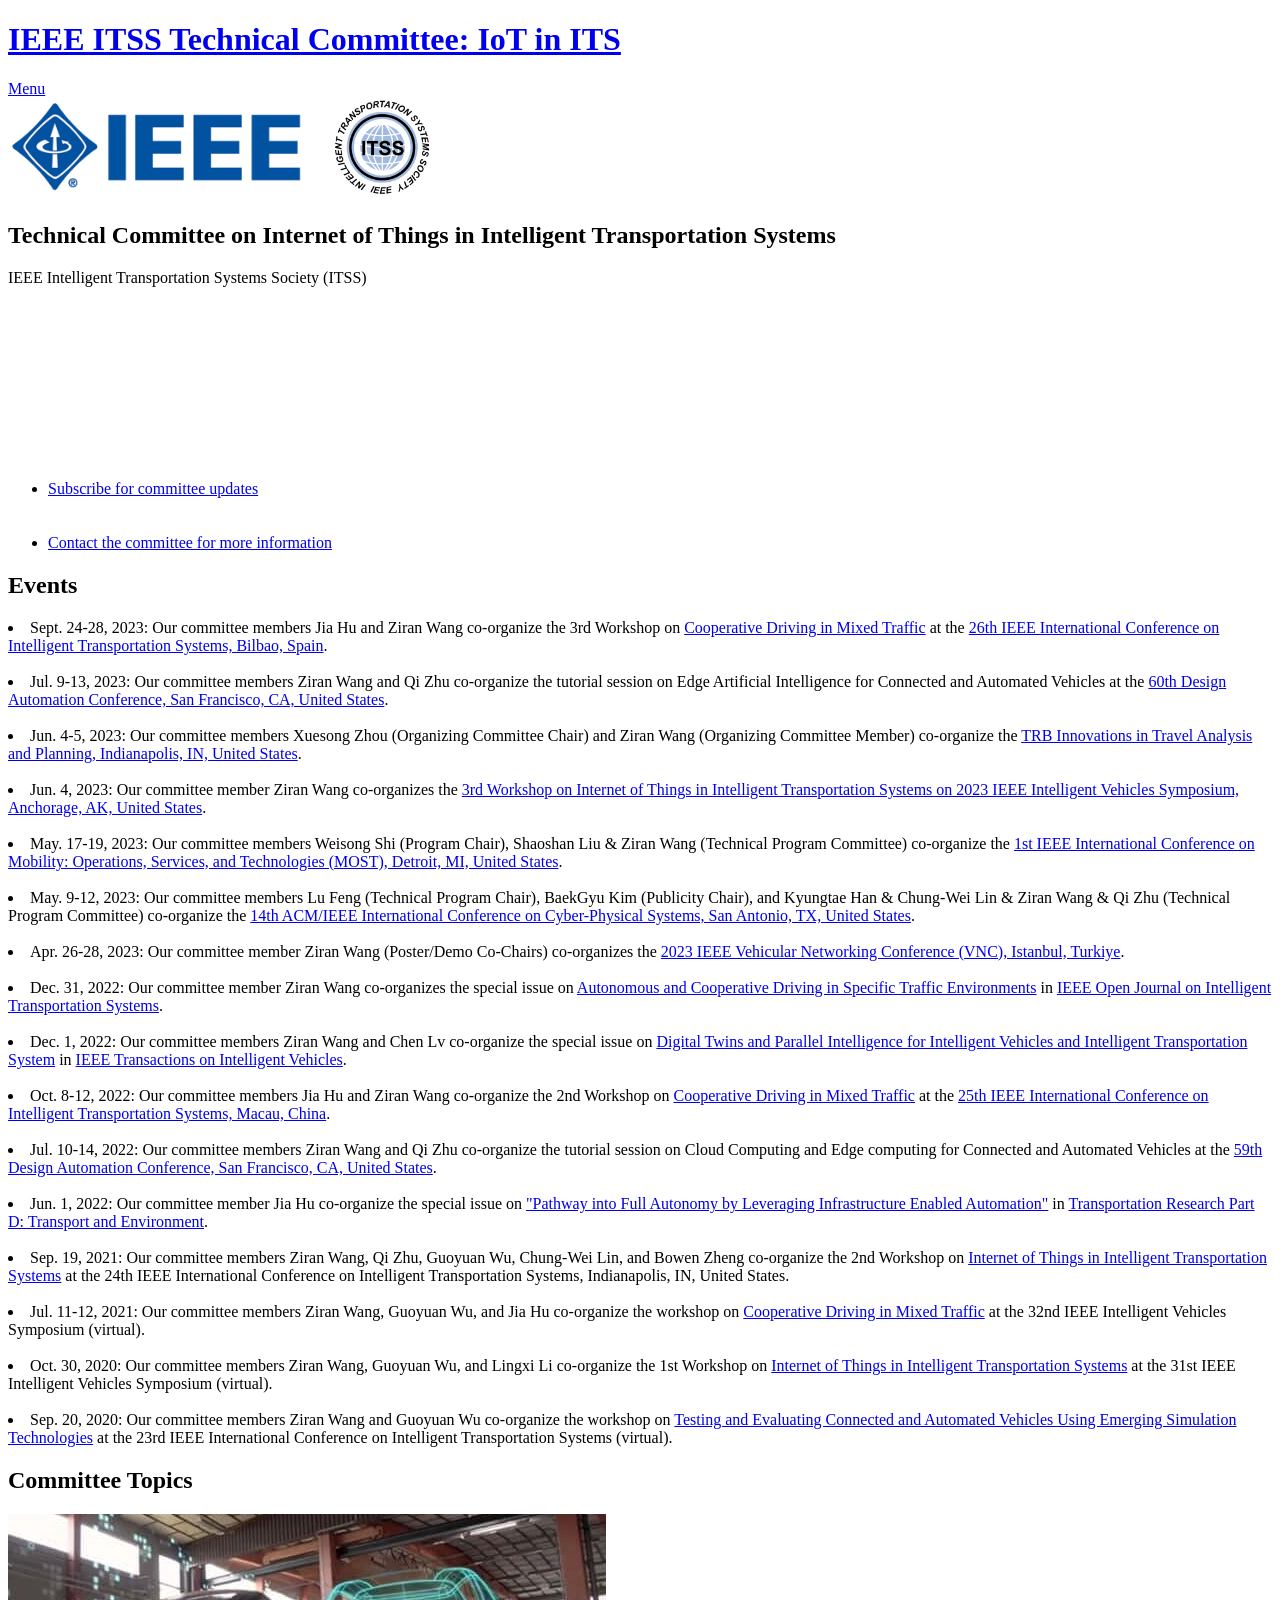
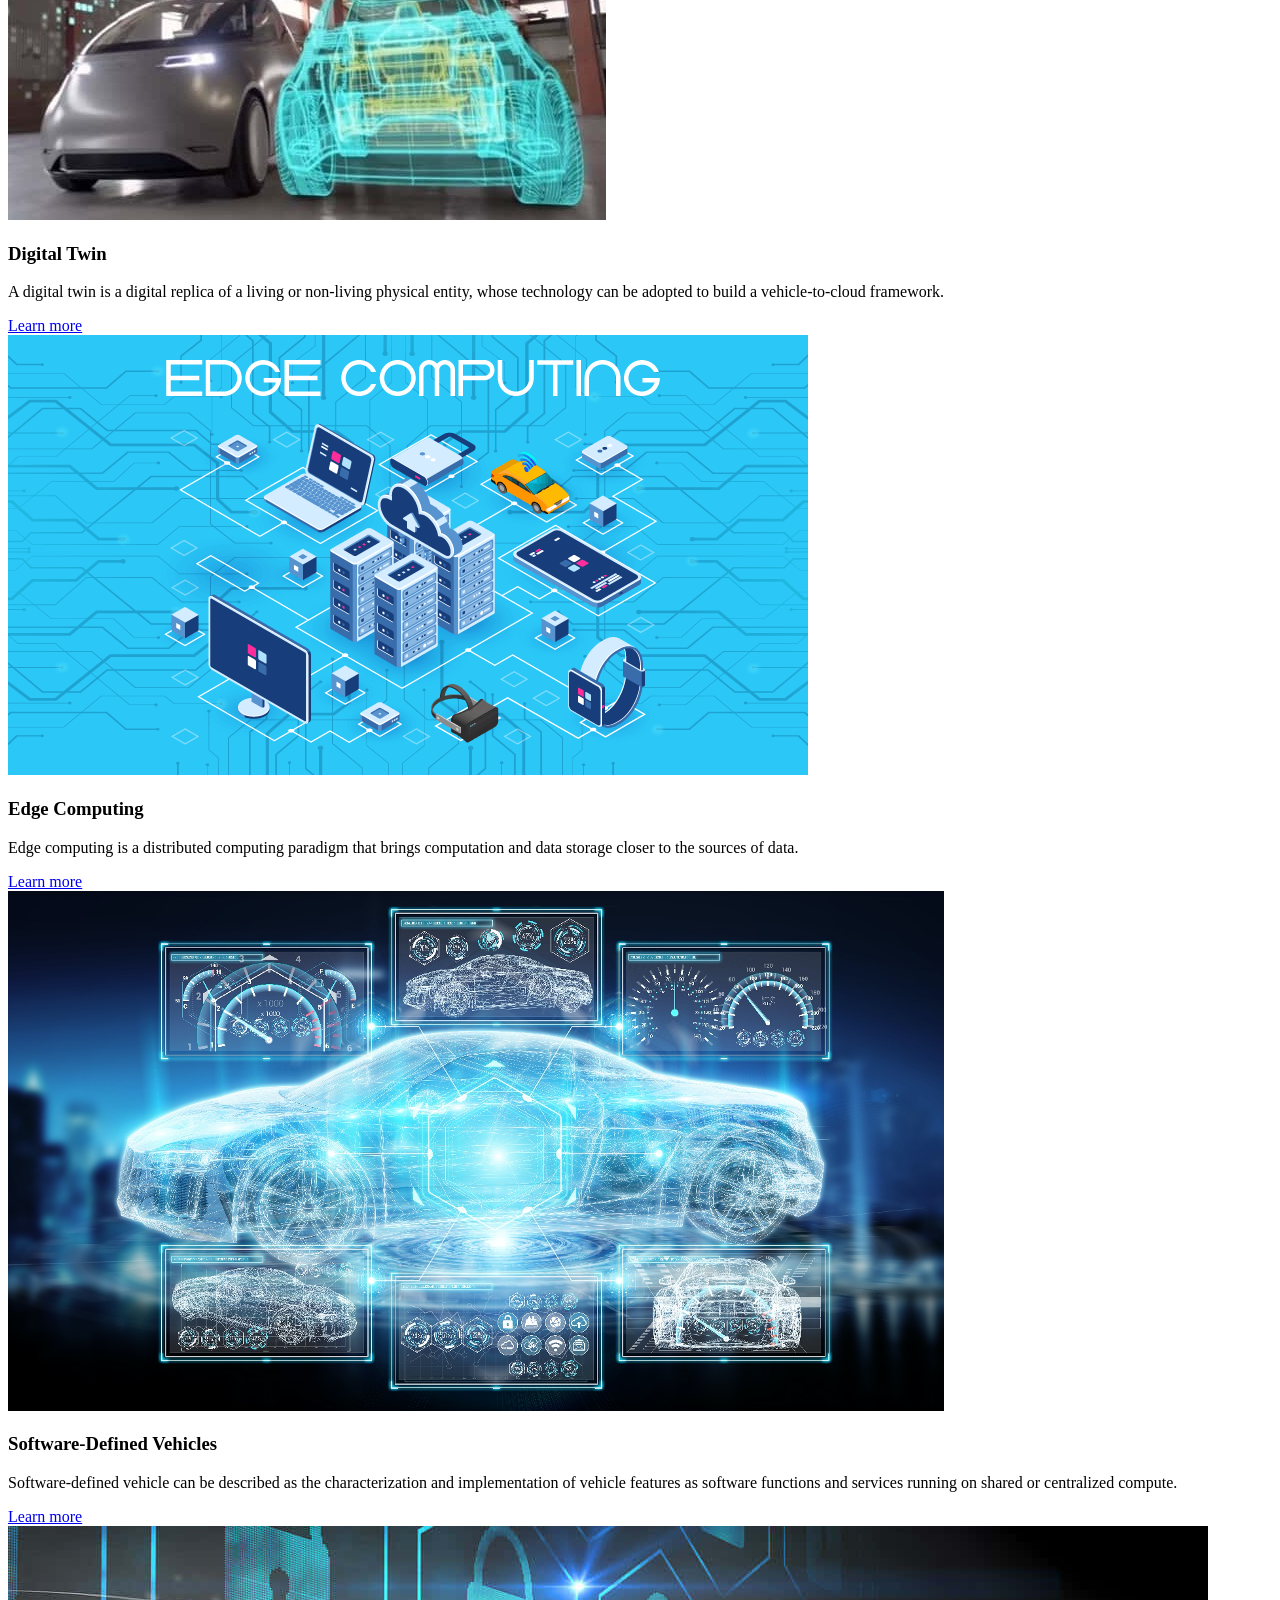
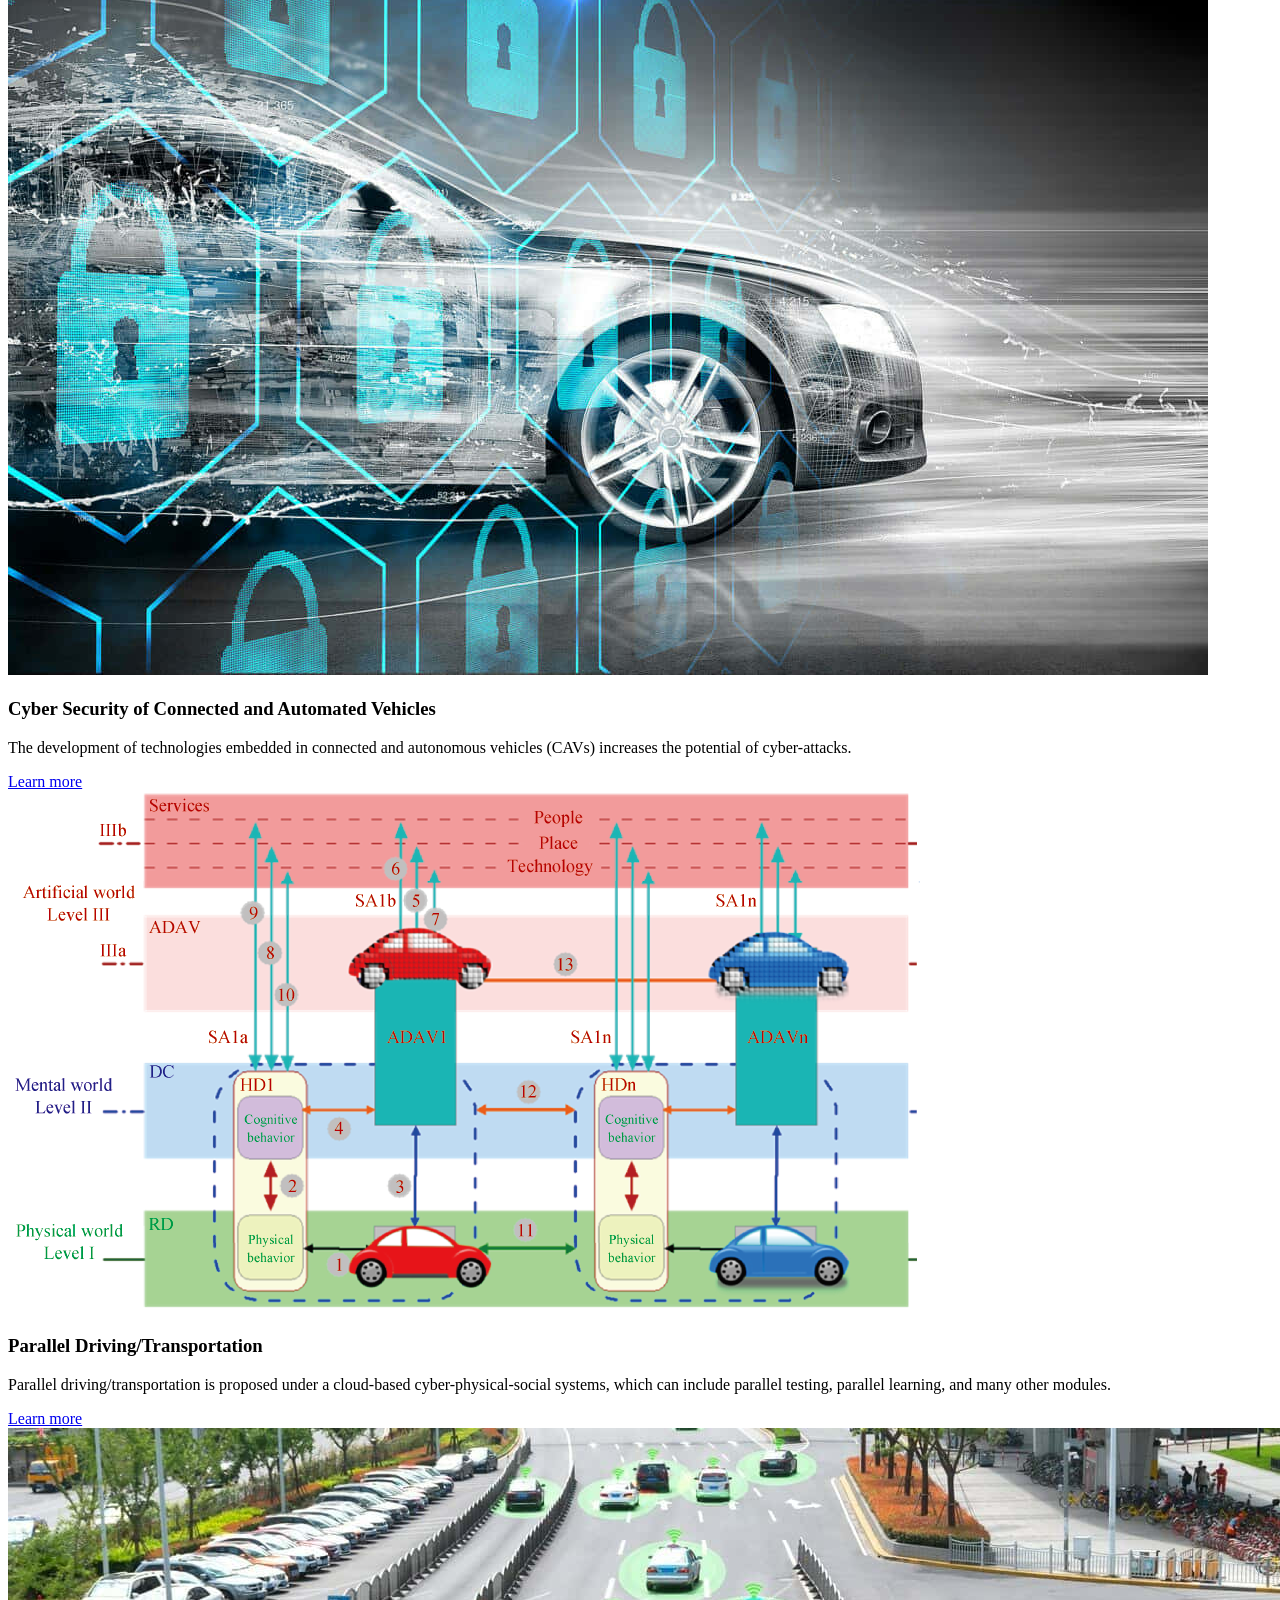
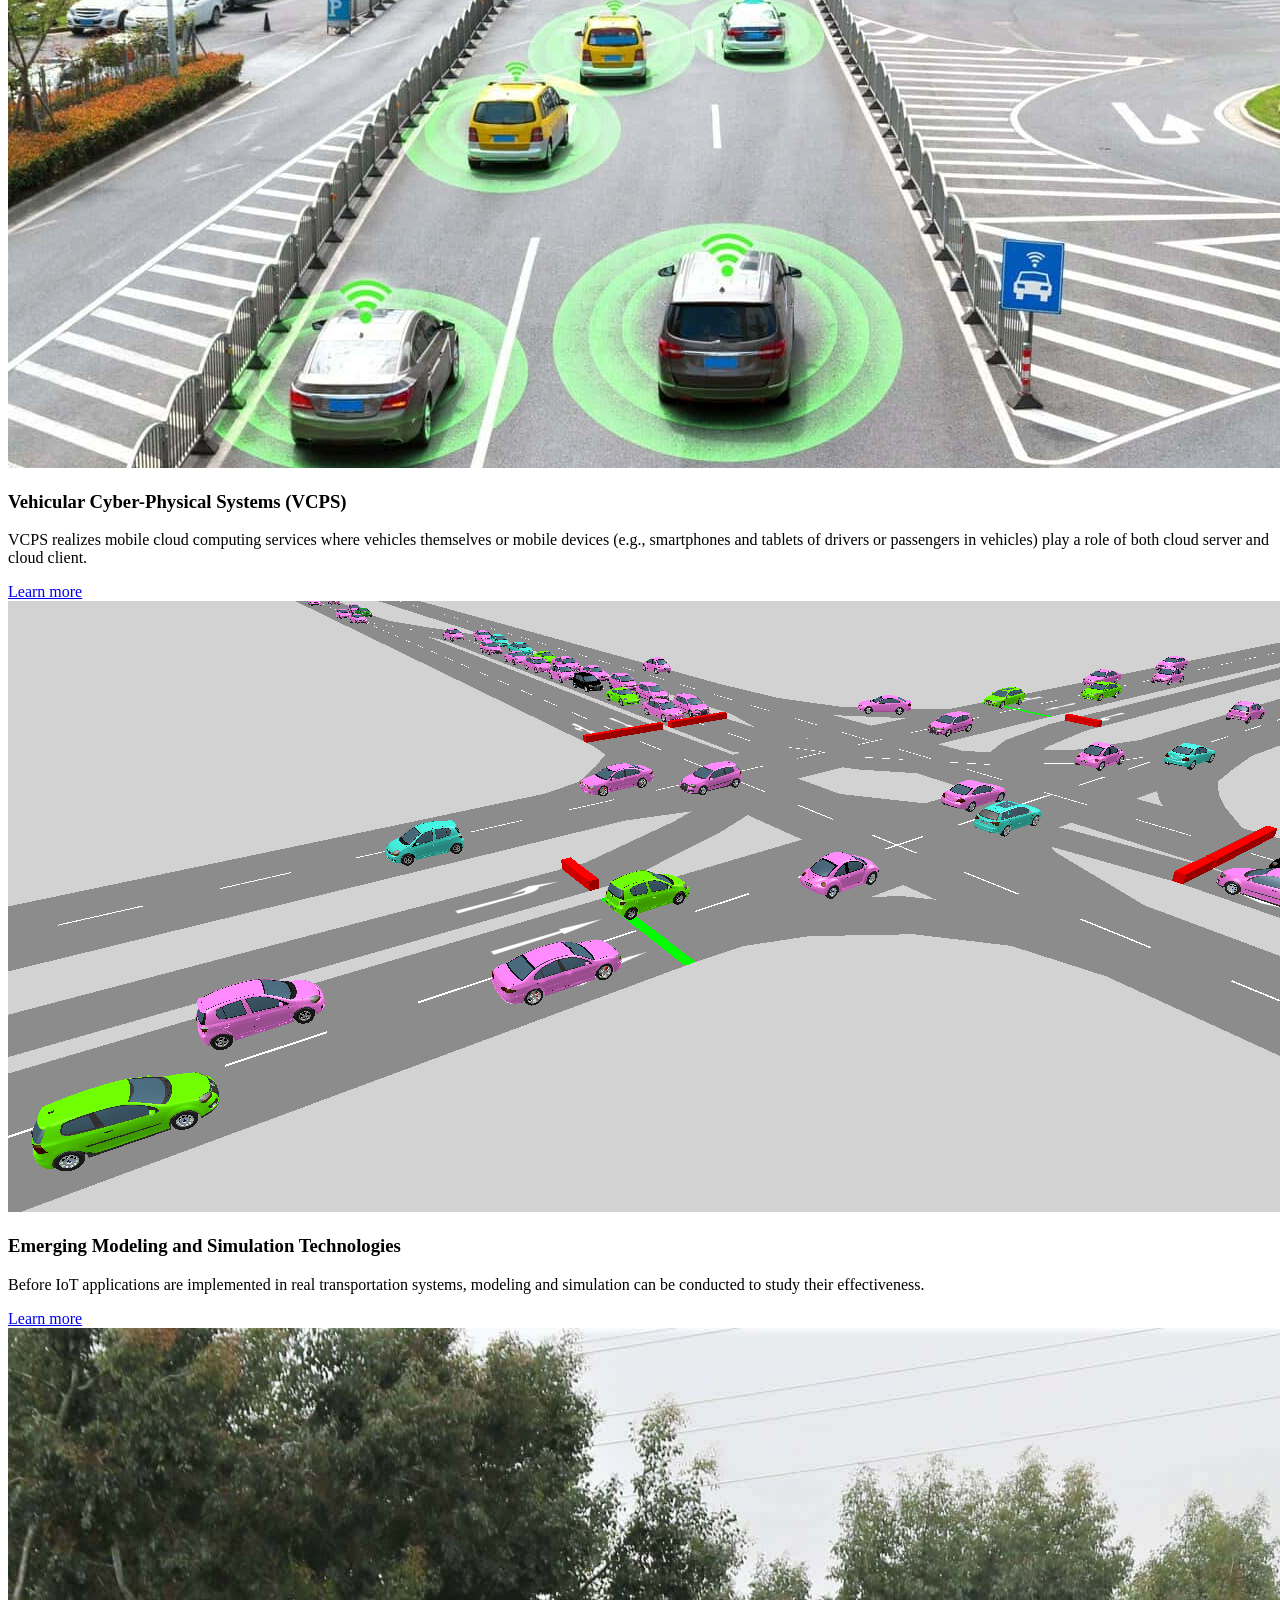
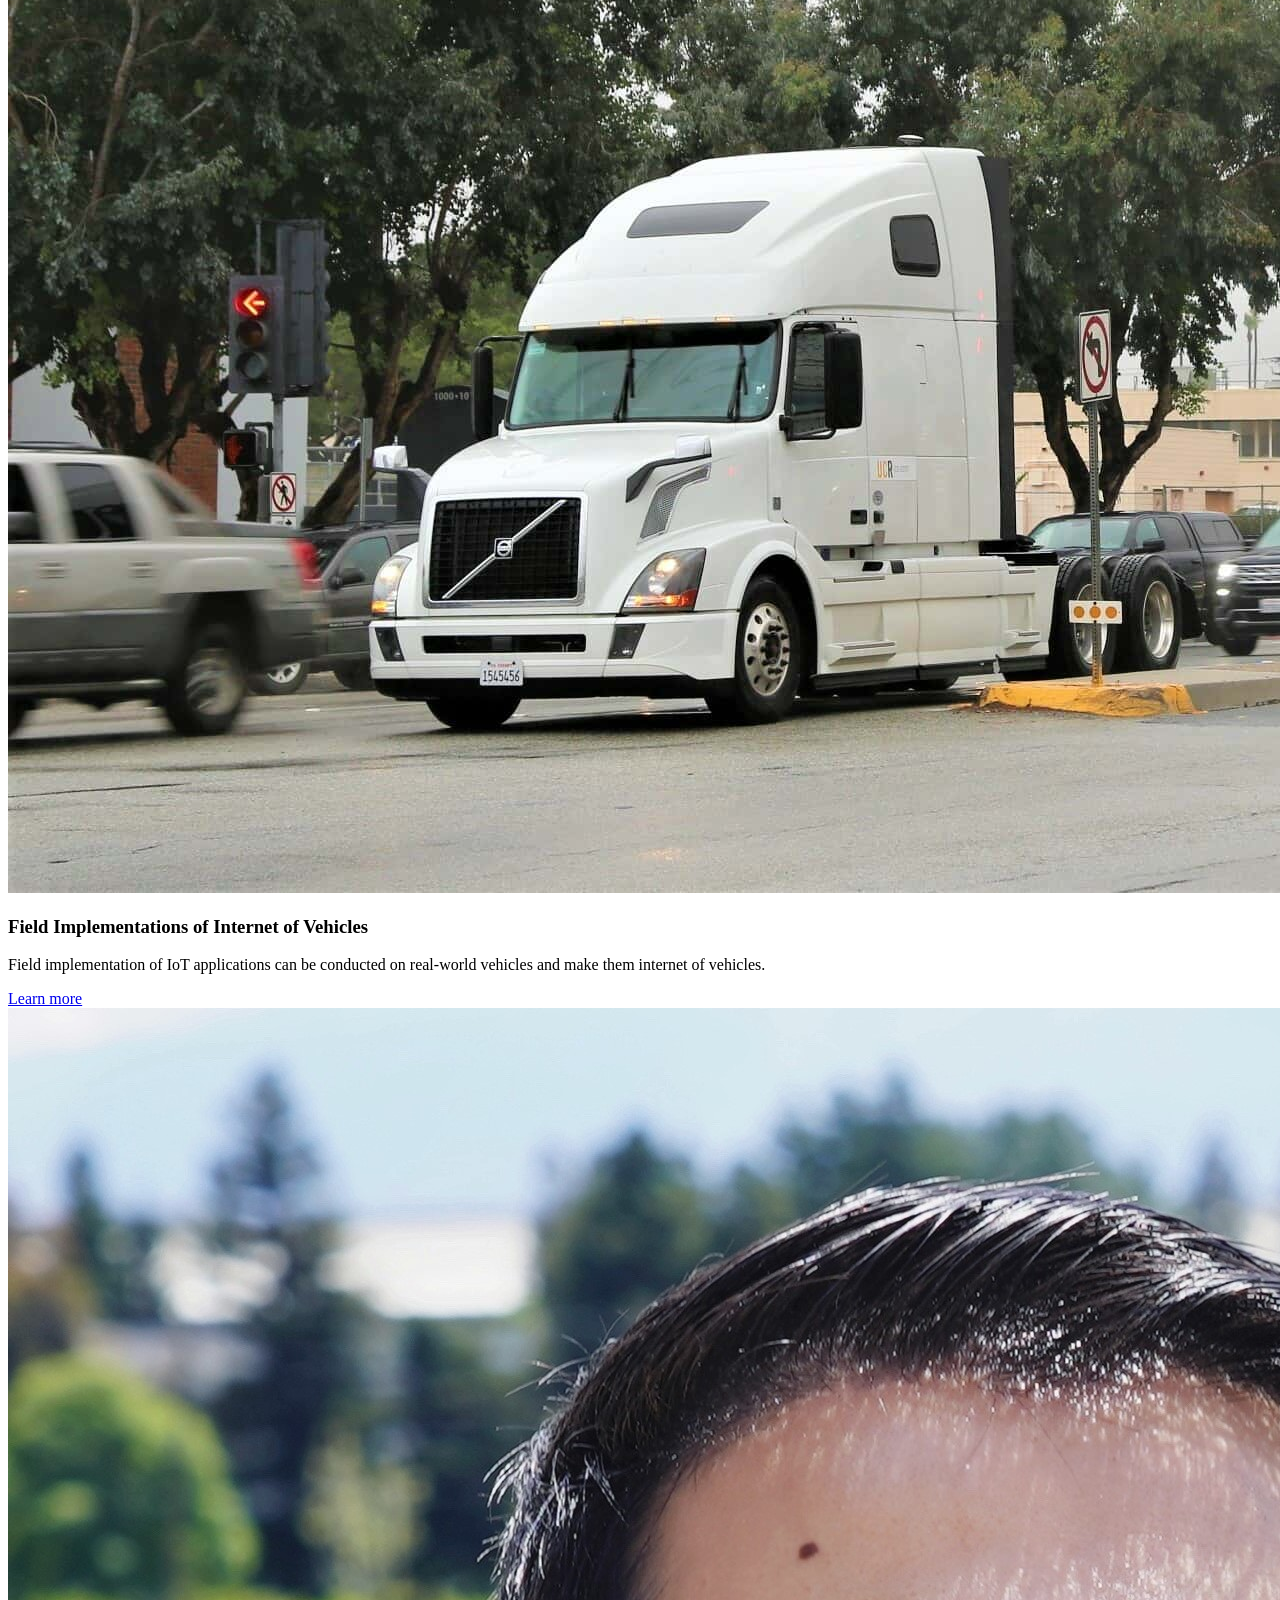
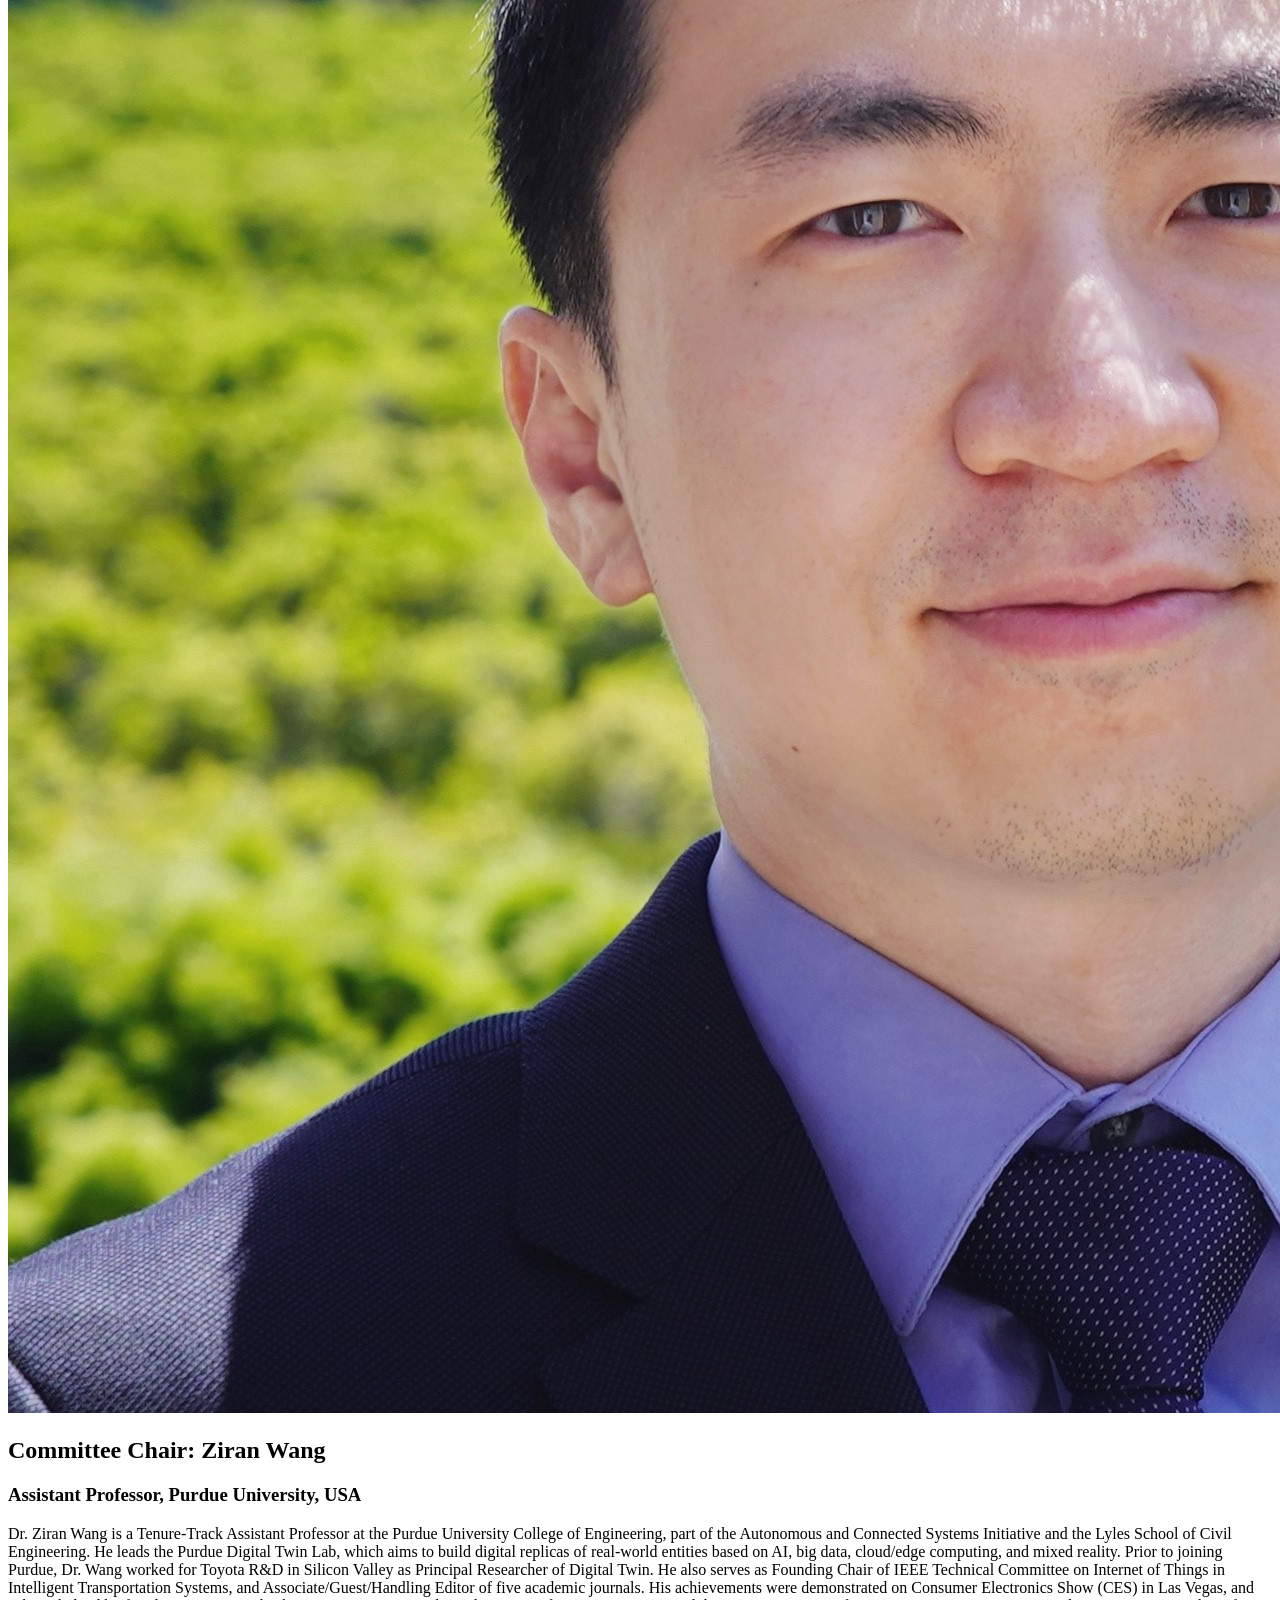
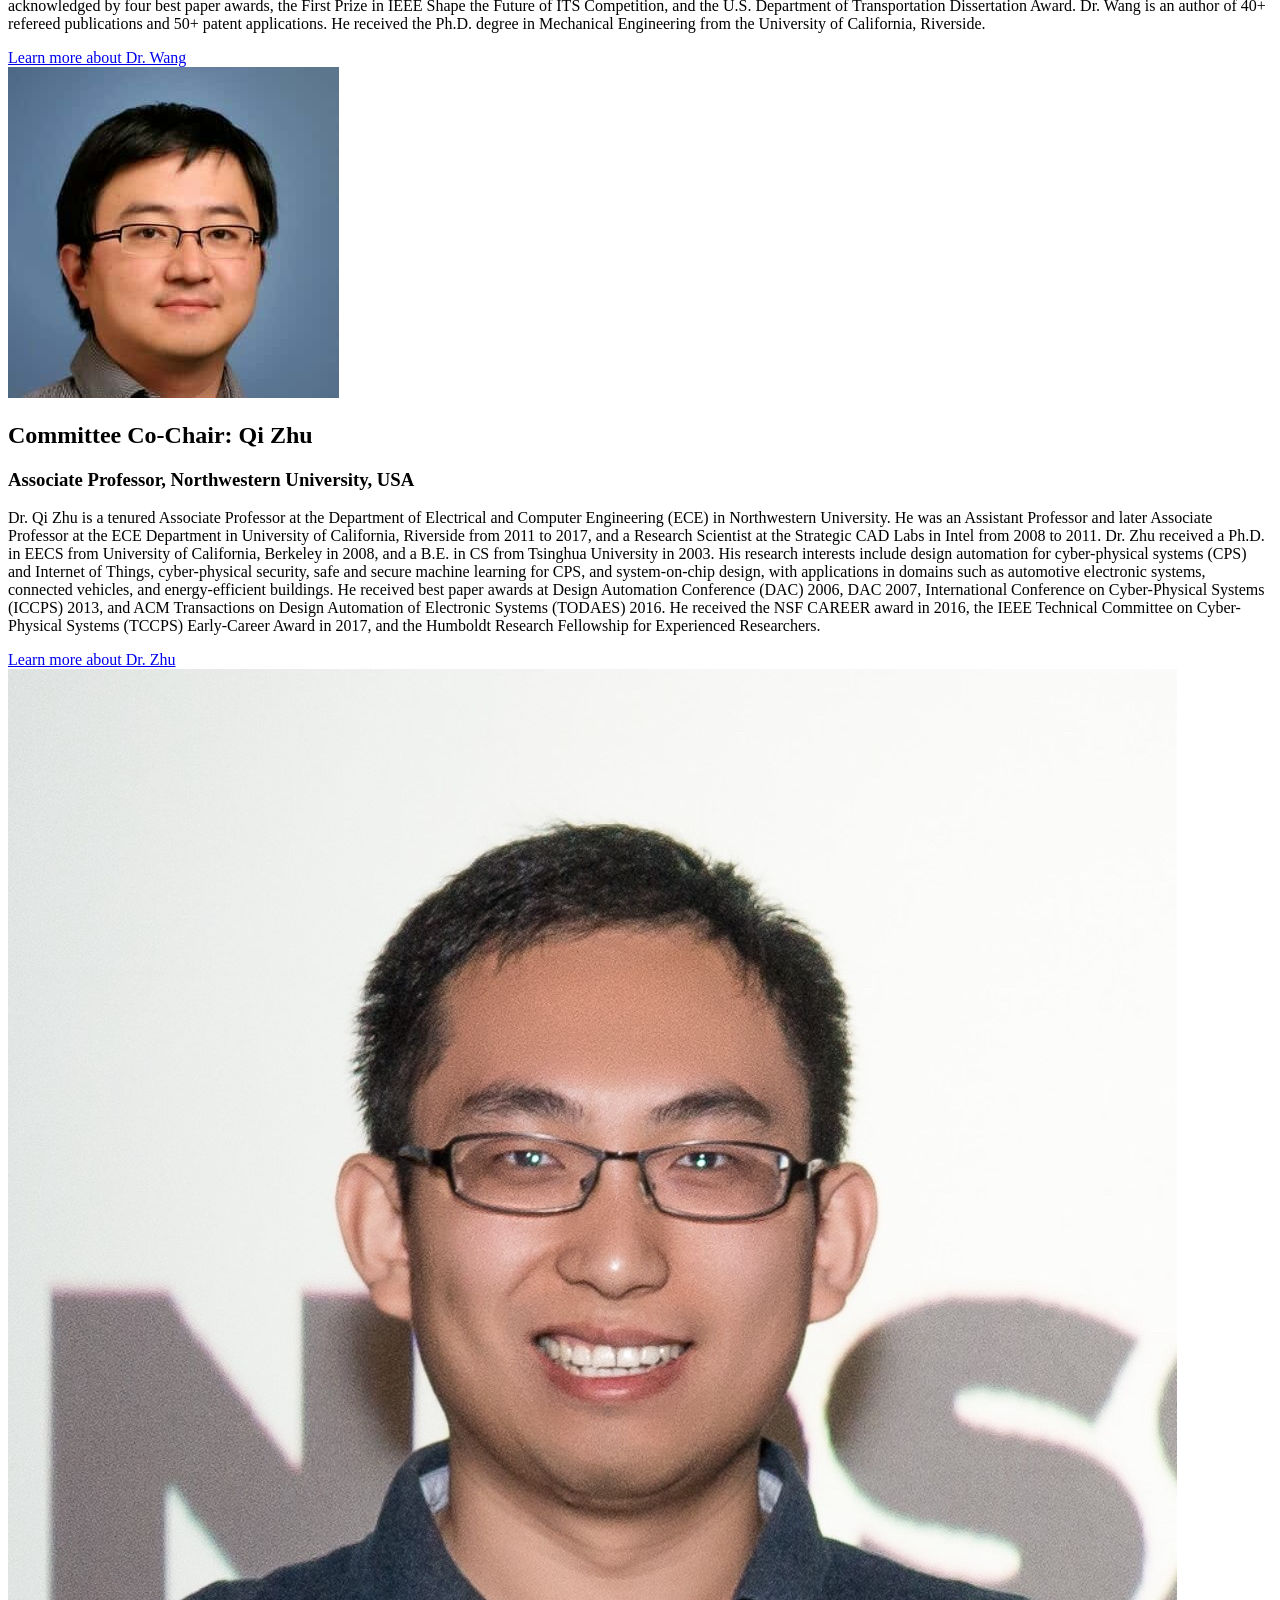
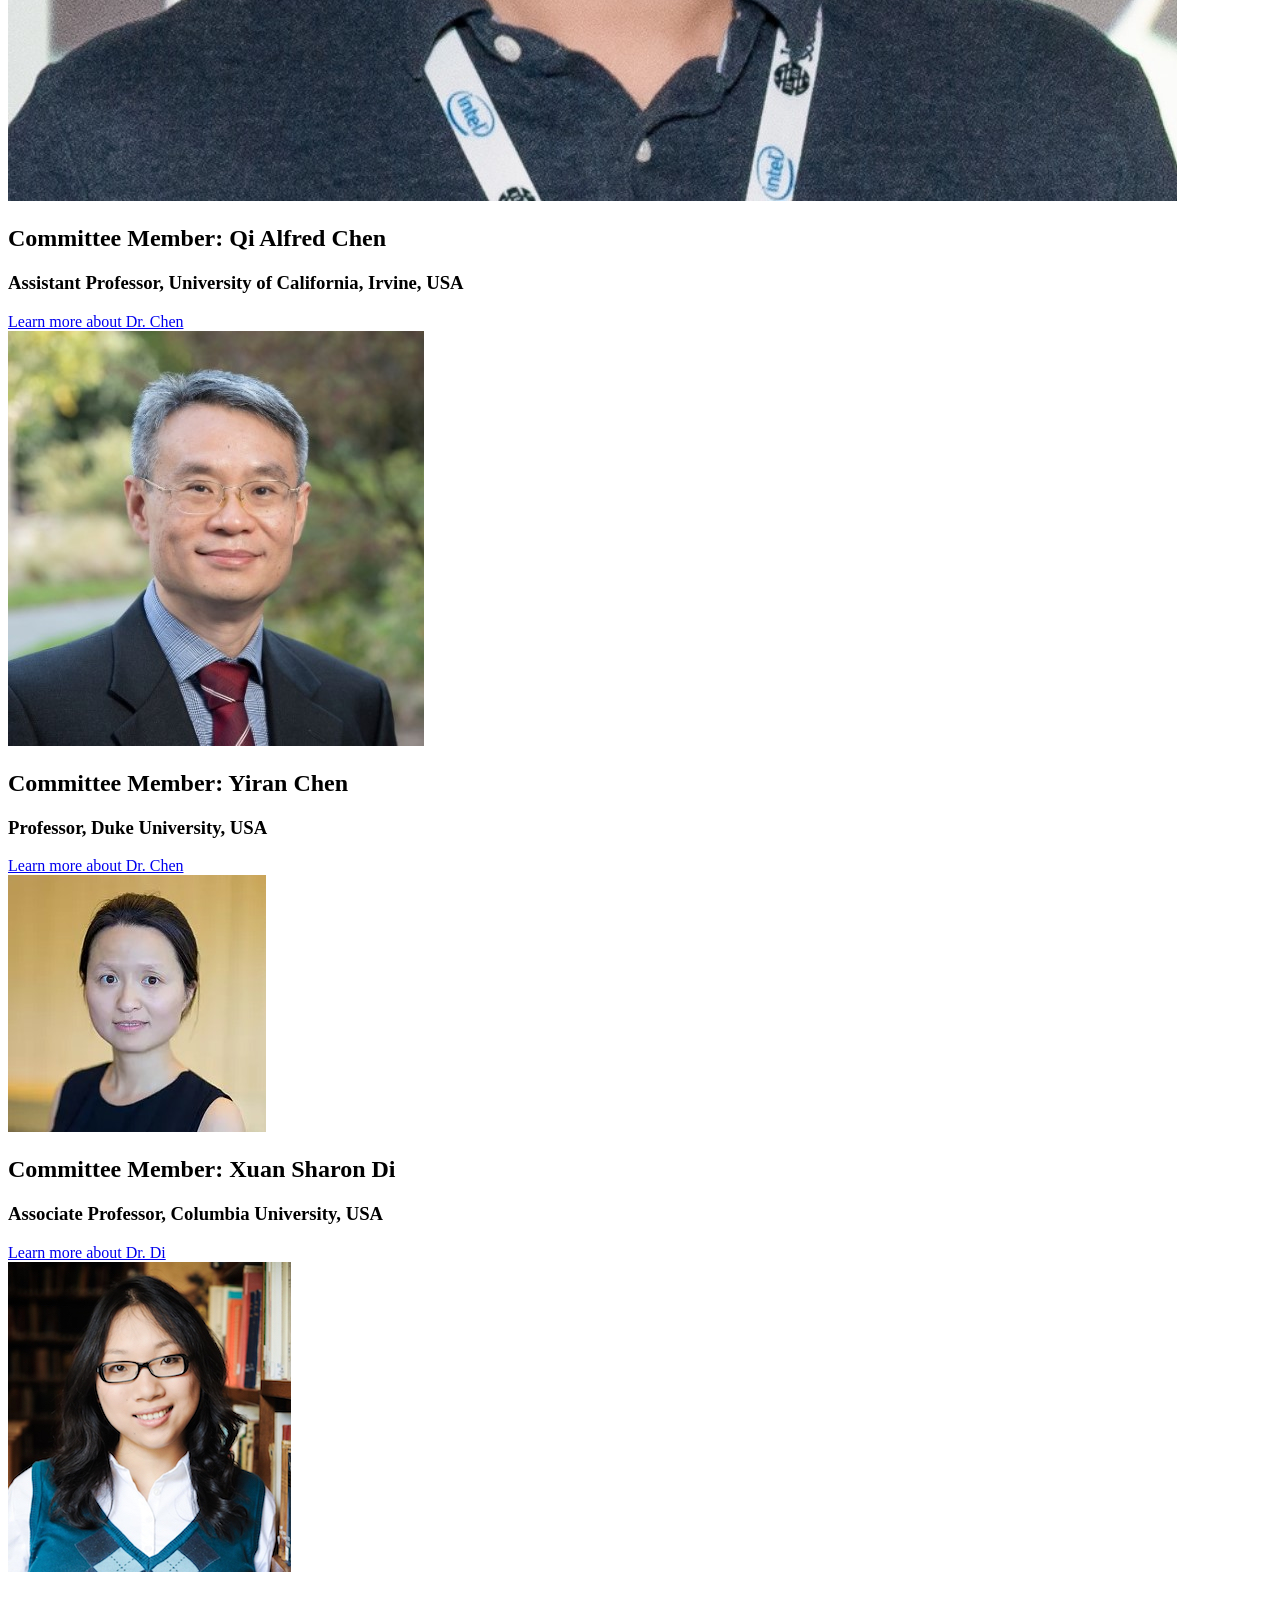
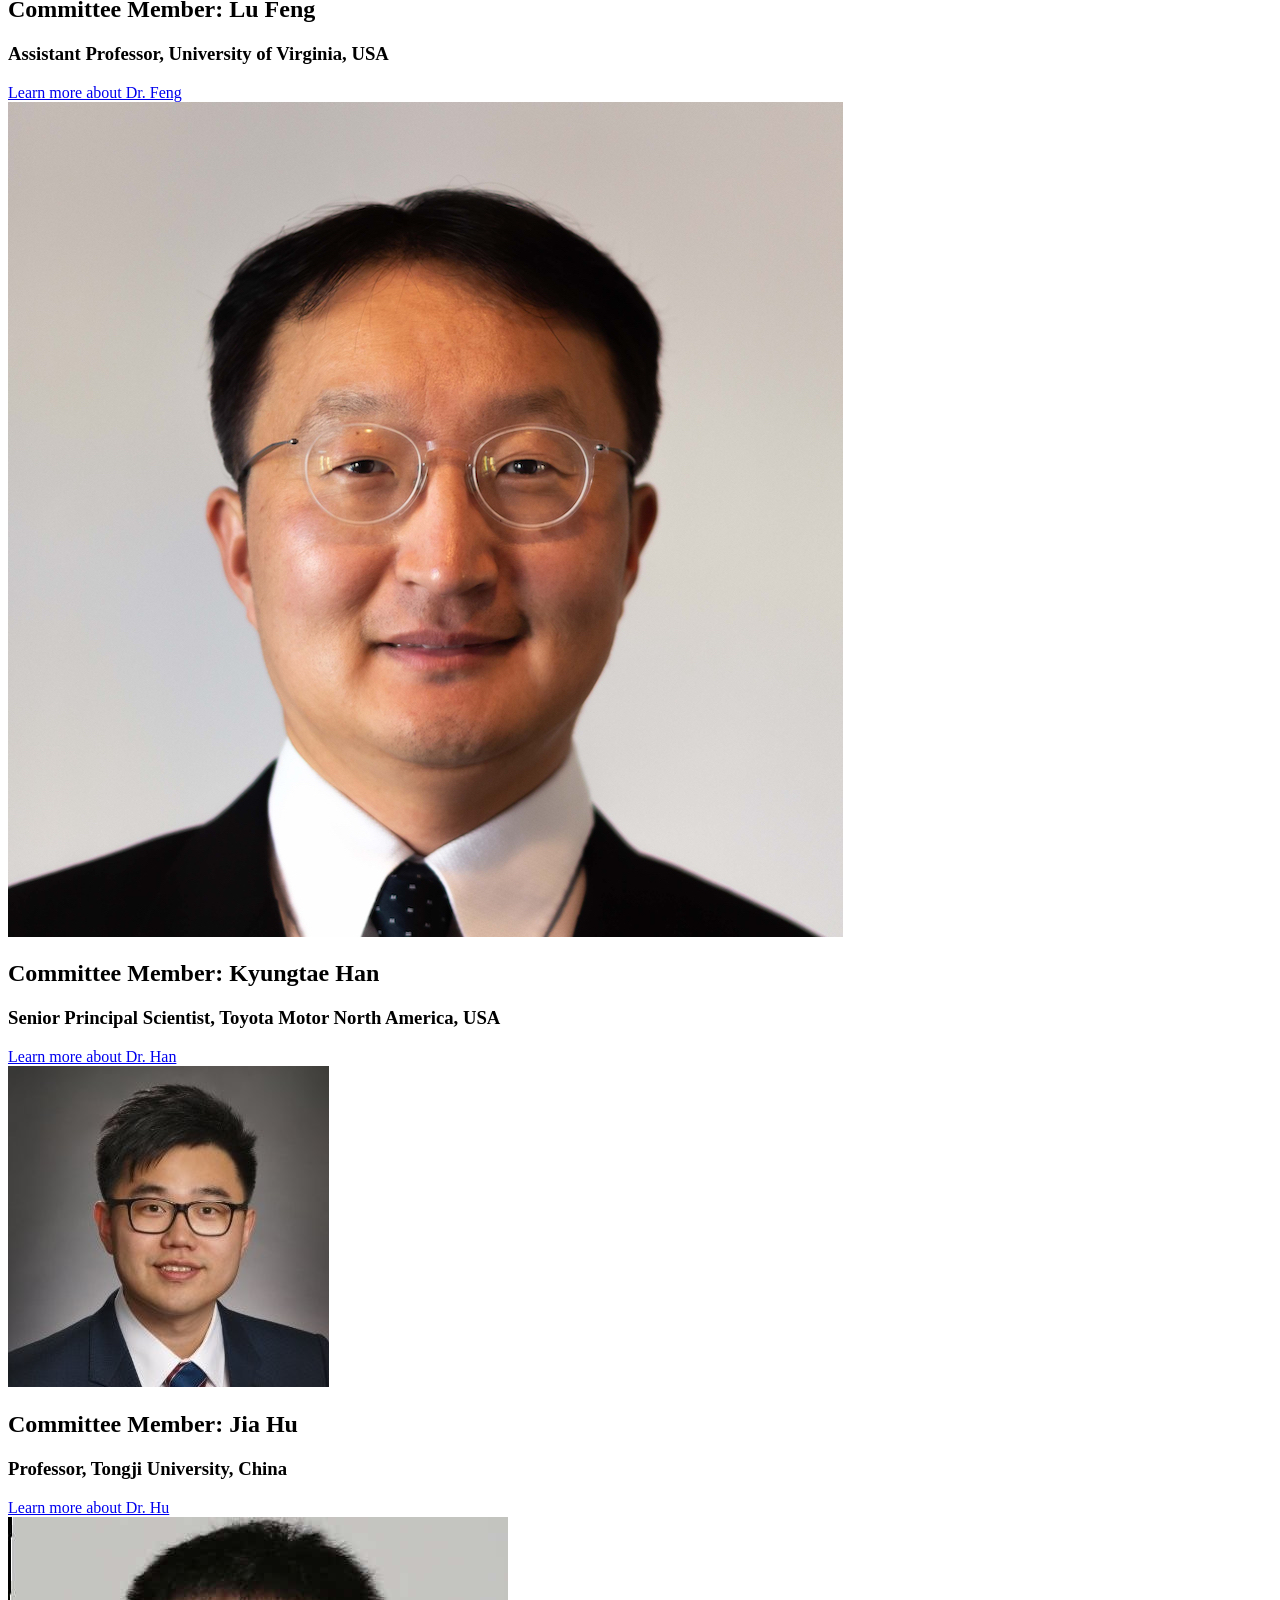
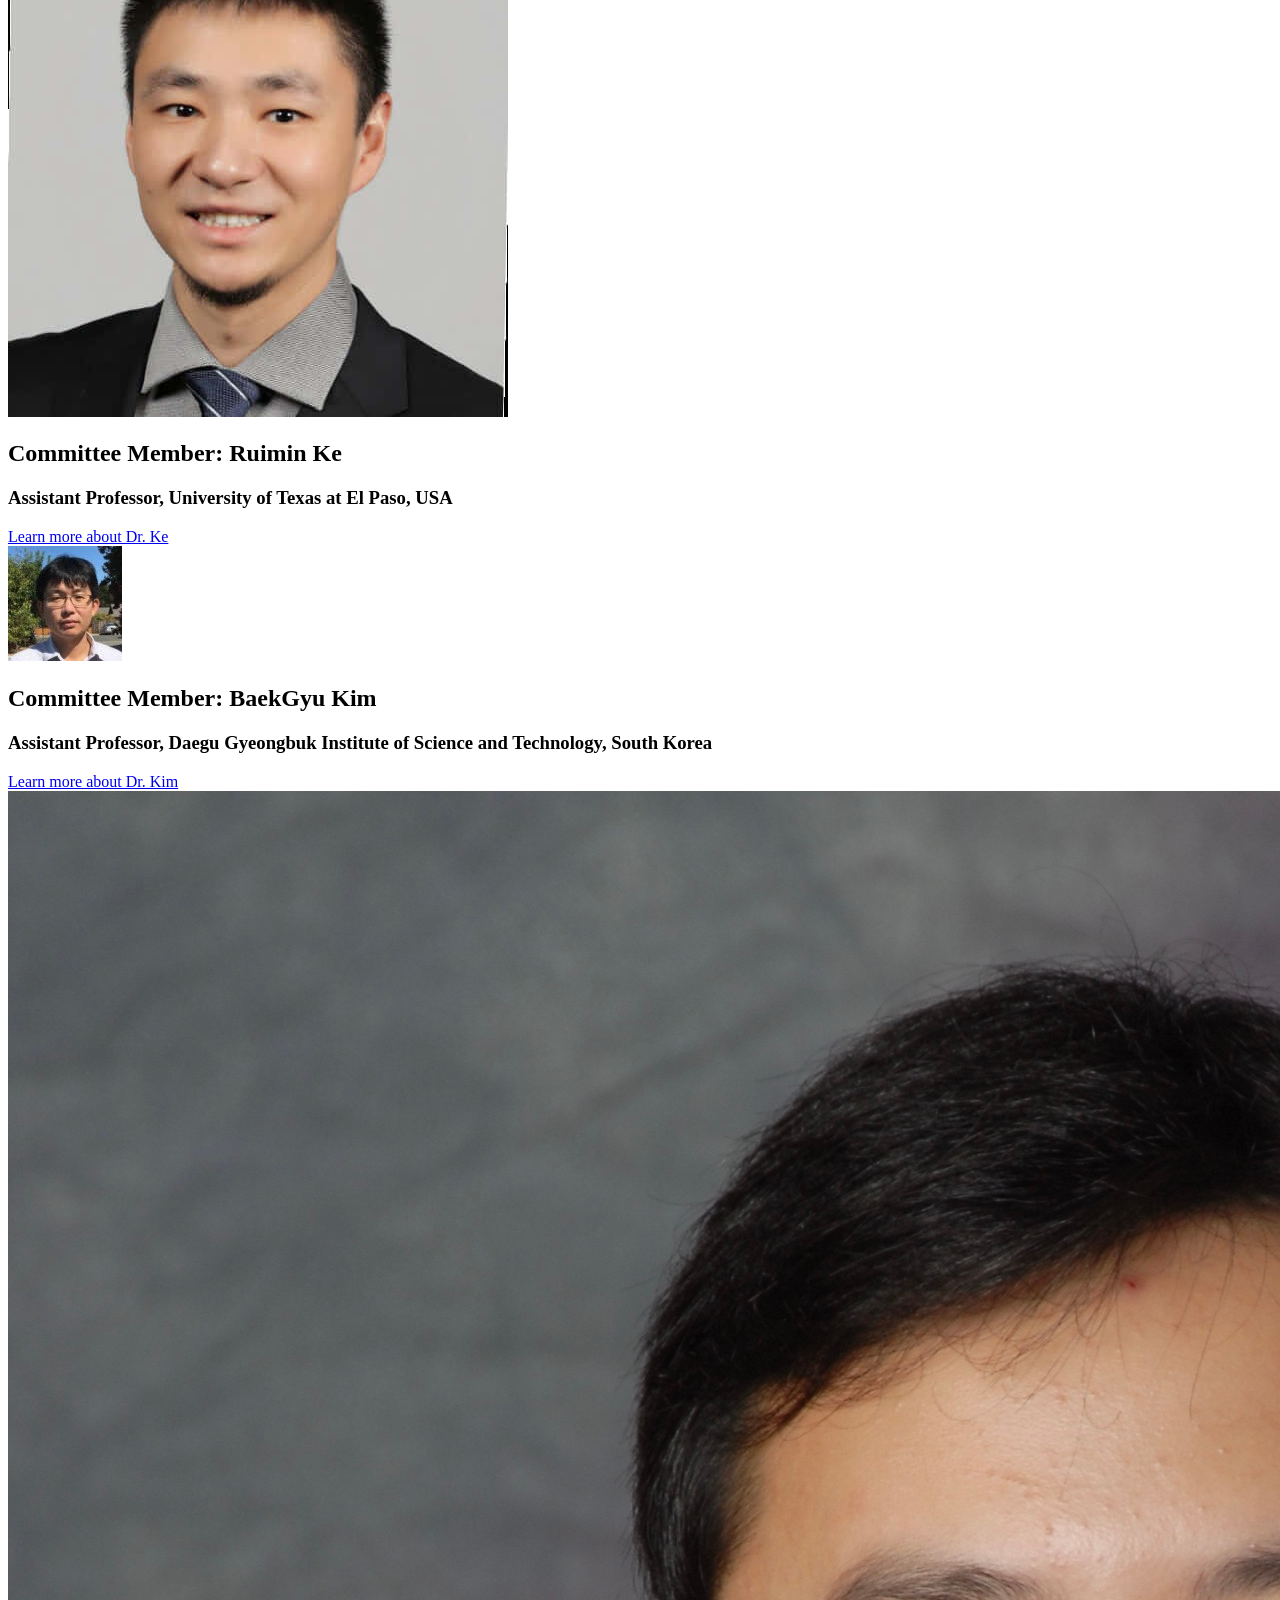
==== commit 5c1b81c9: "Major updates regarding 2023 events" ====
--- a/index.html
+++ b/index.html
@@ -101,17 +101,25 @@
 							<section id="two" class="wrapper style1">
 								<div class="inner">
 									<h2 class="major">Events</h2>
+										<li>Sept. 24-28, 2023: Our committee members Jia Hu and Ziran Wang co-organize the 3rd Workshop on <a href="https://iot-in-its.github.io/ITSC2023_SS_CFP.pdf">Cooperative Driving in Mixed Traffic</a> at the
+										<a href="https://2023.ieee-itsc.org/">26th IEEE International Conference on Intelligent Transportation Systems, Bilbao, Spain</a>.<br><br>
+
+										<li>Jul. 9-13, 2023: Our committee members Ziran Wang and Qi Zhu co-organize
+											the tutorial session on Edge Artificial Intelligence for Connected and Automated Vehicles at the <a href="https://www.dac.com">60th Design Automation Conference, San Francisco, CA, United States</a>.<br><br>
+
 										<li>Jun. 4-5, 2023: Our committee members Xuesong Zhou (Organizing Committee Chair) and Ziran Wang (Organizing Committee Member) co-organize the
 											<a href="https://trb.secure-platform.com/a/page/travel_analysis_and_planning"> TRB Innovations in Travel Analysis and Planning, Indianapolis, IN, United States</a>.<br><br>
 
-										<li>Jun. 4, 2023: Our committee chair Ziran Wang co-organizes the <a href="https://iot-in-its.github.io/iv2023">3rd Workshop on Internet of Things in Intelligent Transportation Systems on 2023 IEEE Intelligent Vehicles Symposium, Anchorage, AK</a>.<br><br>
+										<li>Jun. 4, 2023: Our committee member Ziran Wang co-organizes the <a href="https://iot-in-its.github.io/iv2023">3rd Workshop on Internet of Things in Intelligent Transportation Systems on 2023 IEEE Intelligent Vehicles Symposium, Anchorage, AK, United States</a>.<br><br>
+
+										<li>May. 17-19, 2023: Our committee members Weisong Shi (Program Chair), Shaoshan Liu & Ziran Wang (Technical Program Committee) co-organize the <a href="https://ieeemobility.org/">1st IEEE International Conference on Mobility: Operations, Services, and Technologies (MOST), Detroit, MI, United States</a>.<br><br>
 
 										<li>May. 9-12, 2023: Our committee members Lu Feng (Technical Program Chair), BaekGyu Kim (Publicity Chair), and Kyungtae Han & Chung-Wei Lin & Ziran Wang & Qi Zhu
-											(Technical Program Committee) co-organize the <a href="https://iot-in-its.github.io/ICCPS2023-CFP.pdf">14th ACM/IEEE International Conference on Cyber-Physical Systems</a>.<br><br>
-
-										<li>Apr. 26-28, 2023: Our committee chair Ziran Wang (Poster/Demo Co-Chairs) co-organizes the <a href="https://ieee-vnc.org/2023/">2023 IEEE Vehicular Networking Conference (VNC), Istanbul, Turkiye</a>.<br><br>
-
-										<li>Dec. 31, 2022: Our committee member Ziran Wang co-organize the special issue on <a href="https://iot-in-its.github.io/OJITS_CFP.pdf">Autonomous and Cooperative Driving in Specific Traffic Environments</a> in
+											(Technical Program Committee) co-organize the <a href="https://iot-in-its.github.io/ICCPS2023-CFP.pdf">14th ACM/IEEE International Conference on Cyber-Physical Systems, San Antonio, TX, United States</a>.<br><br>
+
+										<li>Apr. 26-28, 2023: Our committee member Ziran Wang (Poster/Demo Co-Chairs) co-organizes the <a href="https://ieee-vnc.org/2023/">2023 IEEE Vehicular Networking Conference (VNC), Istanbul, Turkiye</a>.<br><br>
+
+										<li>Dec. 31, 2022: Our committee member Ziran Wang co-organizes the special issue on <a href="https://iot-in-its.github.io/OJITS_CFP.pdf">Autonomous and Cooperative Driving in Specific Traffic Environments</a> in
 										<a href="https://ieeexplore.ieee.org/xpl/RecentIssue.jsp?punumber=8784355">IEEE Open Journal on Intelligent Transportation Systems</a>.<br><br>
 
 										<li>Dec. 1, 2022: Our committee members Ziran Wang and Chen Lv co-organize the special issue on <a href="https://iot-in-its.github.io/TIV_DTPI_CFP_final.pdf">Digital Twins and Parallel Intelligence for Intelligent Vehicles
@@ -119,7 +127,10 @@
 										<a href="https://ieeexplore.ieee.org/xpl/RecentIssue.jsp?punumber=7274857">IEEE Transactions on Intelligent Vehicles</a>.<br><br>
 
 										<li>Oct. 8-12, 2022: Our committee members Jia Hu and Ziran Wang co-organize the 2nd Workshop on <a href="https://iot-in-its.github.io/ITSC2022_SS_CFP.pdf">Cooperative Driving in Mixed Traffic</a> at the
-										<a href="https://www.ieee-itsc2022.org/#/">25th IEEE International Conference on Intelligent Transportation Systems</a>, Macau, China.<br><br>
+										<a href="https://www.ieee-itsc2022.org/#/">25th IEEE International Conference on Intelligent Transportation Systems, Macau, China</a>.<br><br>
+
+										<li>Jul. 10-14, 2022: Our committee members Ziran Wang and Qi Zhu co-organize
+											the tutorial session on Cloud Computing and Edge computing for Connected and Automated Vehicles at the <a href="https://www.dac.com/About/Conference-Archive/59th-DAC-2022">59th Design Automation Conference, San Francisco, CA, United States</a>.<br><br>
 
 										<li>Jun. 1, 2022: Our committee member Jia Hu co-organize the special issue on <a href="TR_Part_D_SI.pdf">"Pathway into Full Autonomy by Leveraging Infrastructure Enabled Automation"</a>
 										in <a href="https://www.journals.elsevier.com/transportation-research-part-d-transport-and-environment">Transportation Research Part D: Transport and Environment</a>.<br><br>
@@ -483,7 +494,7 @@
 								<div class="inner">
 									<a href="https://info.flagcounter.com/4Cuo"><img src="https://s11.flagcounter.com/count2/4Cuo/bg_2E3141/txt_FFFFFF/border_2E3141/columns_8/maxflags_250/viewers_Visitors+to+this+page/labels_1/pageviews_1/flags_0/percent_0/" alt="Flag Counter" border="0"></a><br>
 									Webmaster: <a href="https://maysonma.github.io/">Yunsheng Ma</a>, Purdue University.<br>
-									Last modification of this page: 11/05/2022.
+									Last modification of this page: 12/21/2022.
 								</div>
 							</section>
 
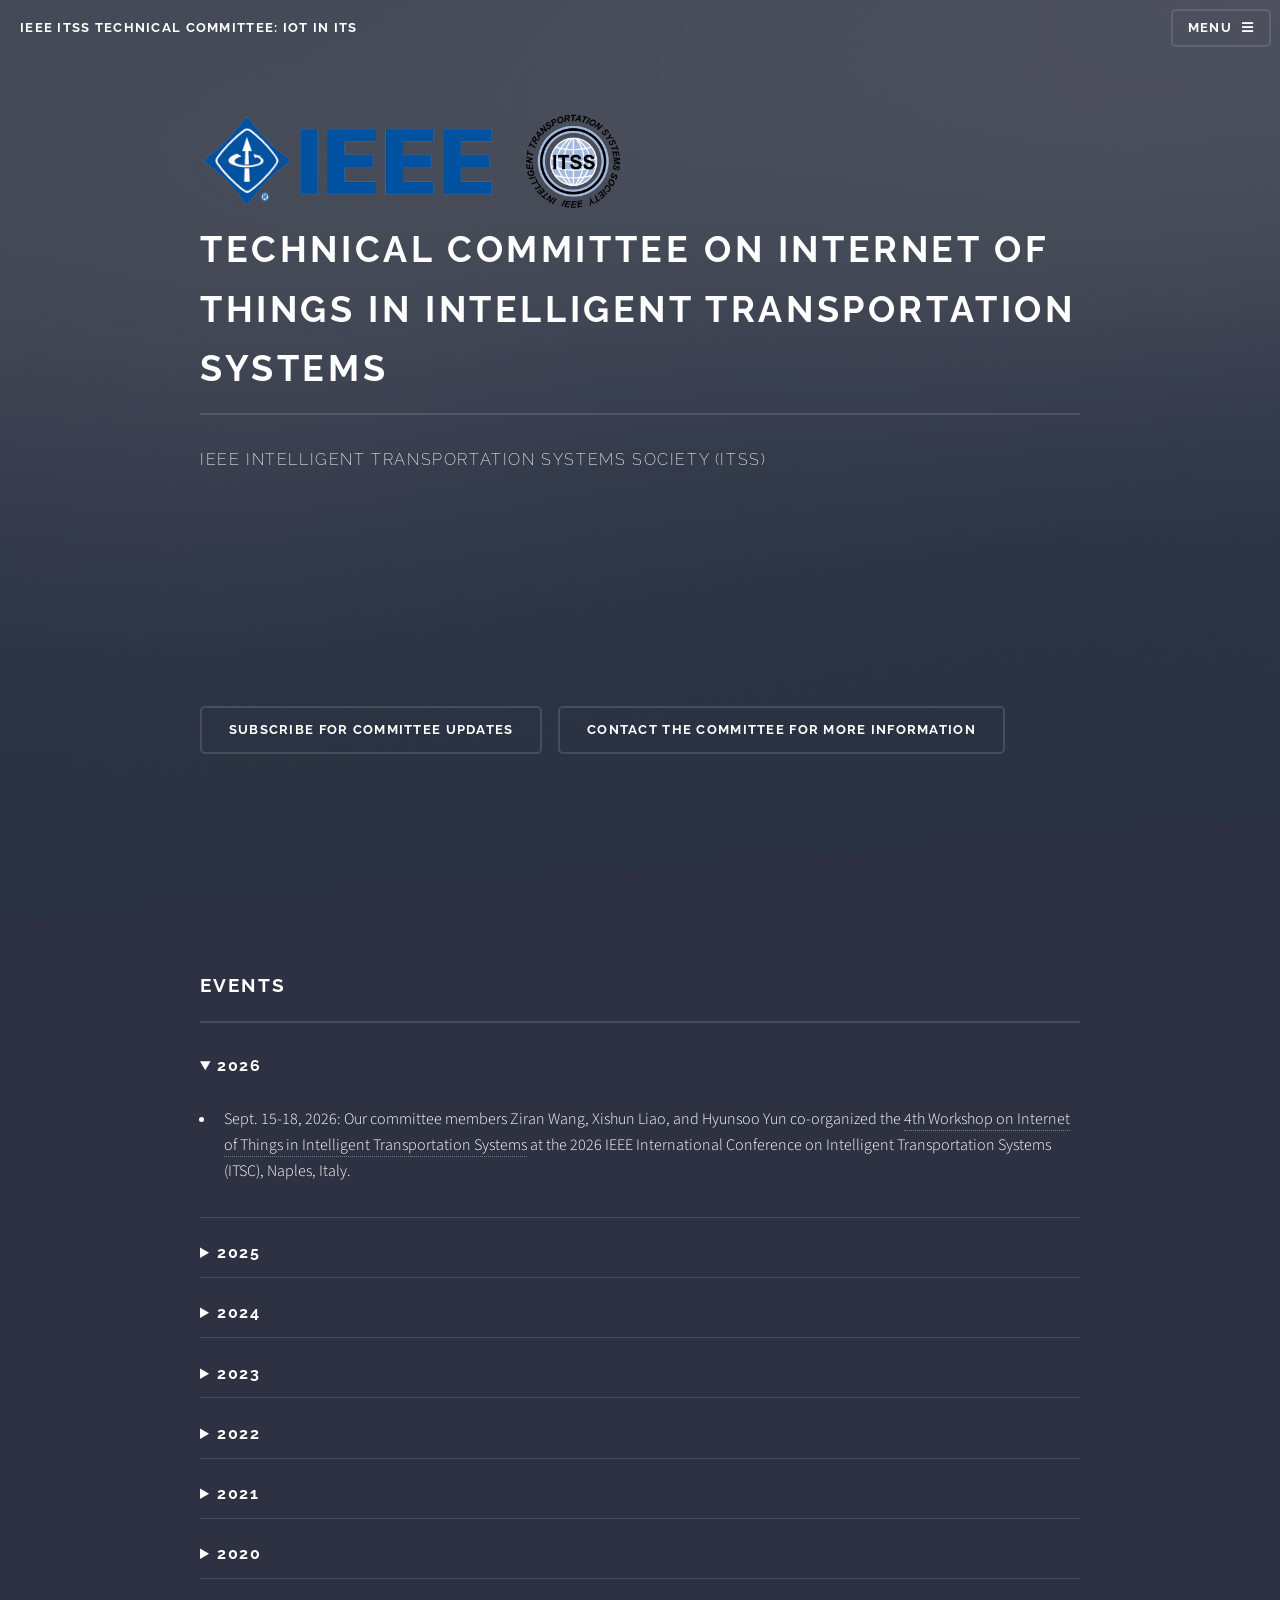
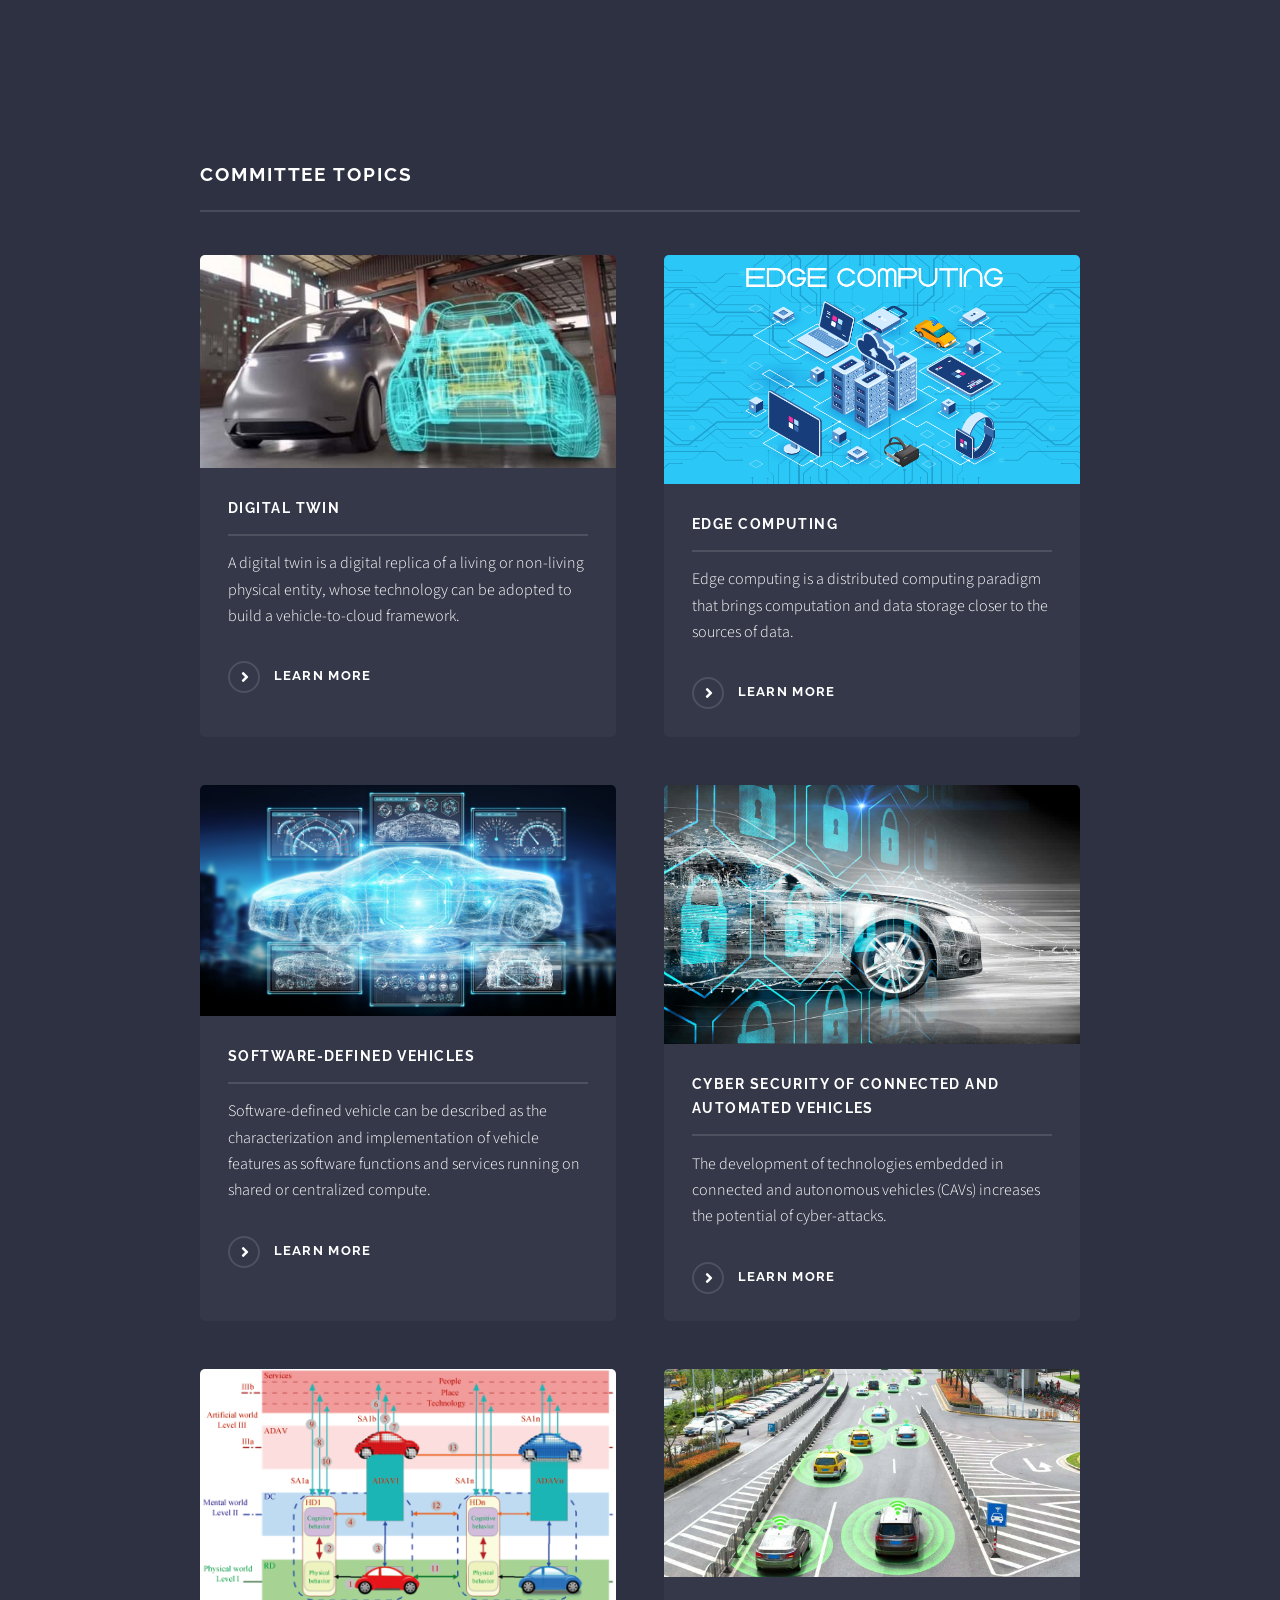
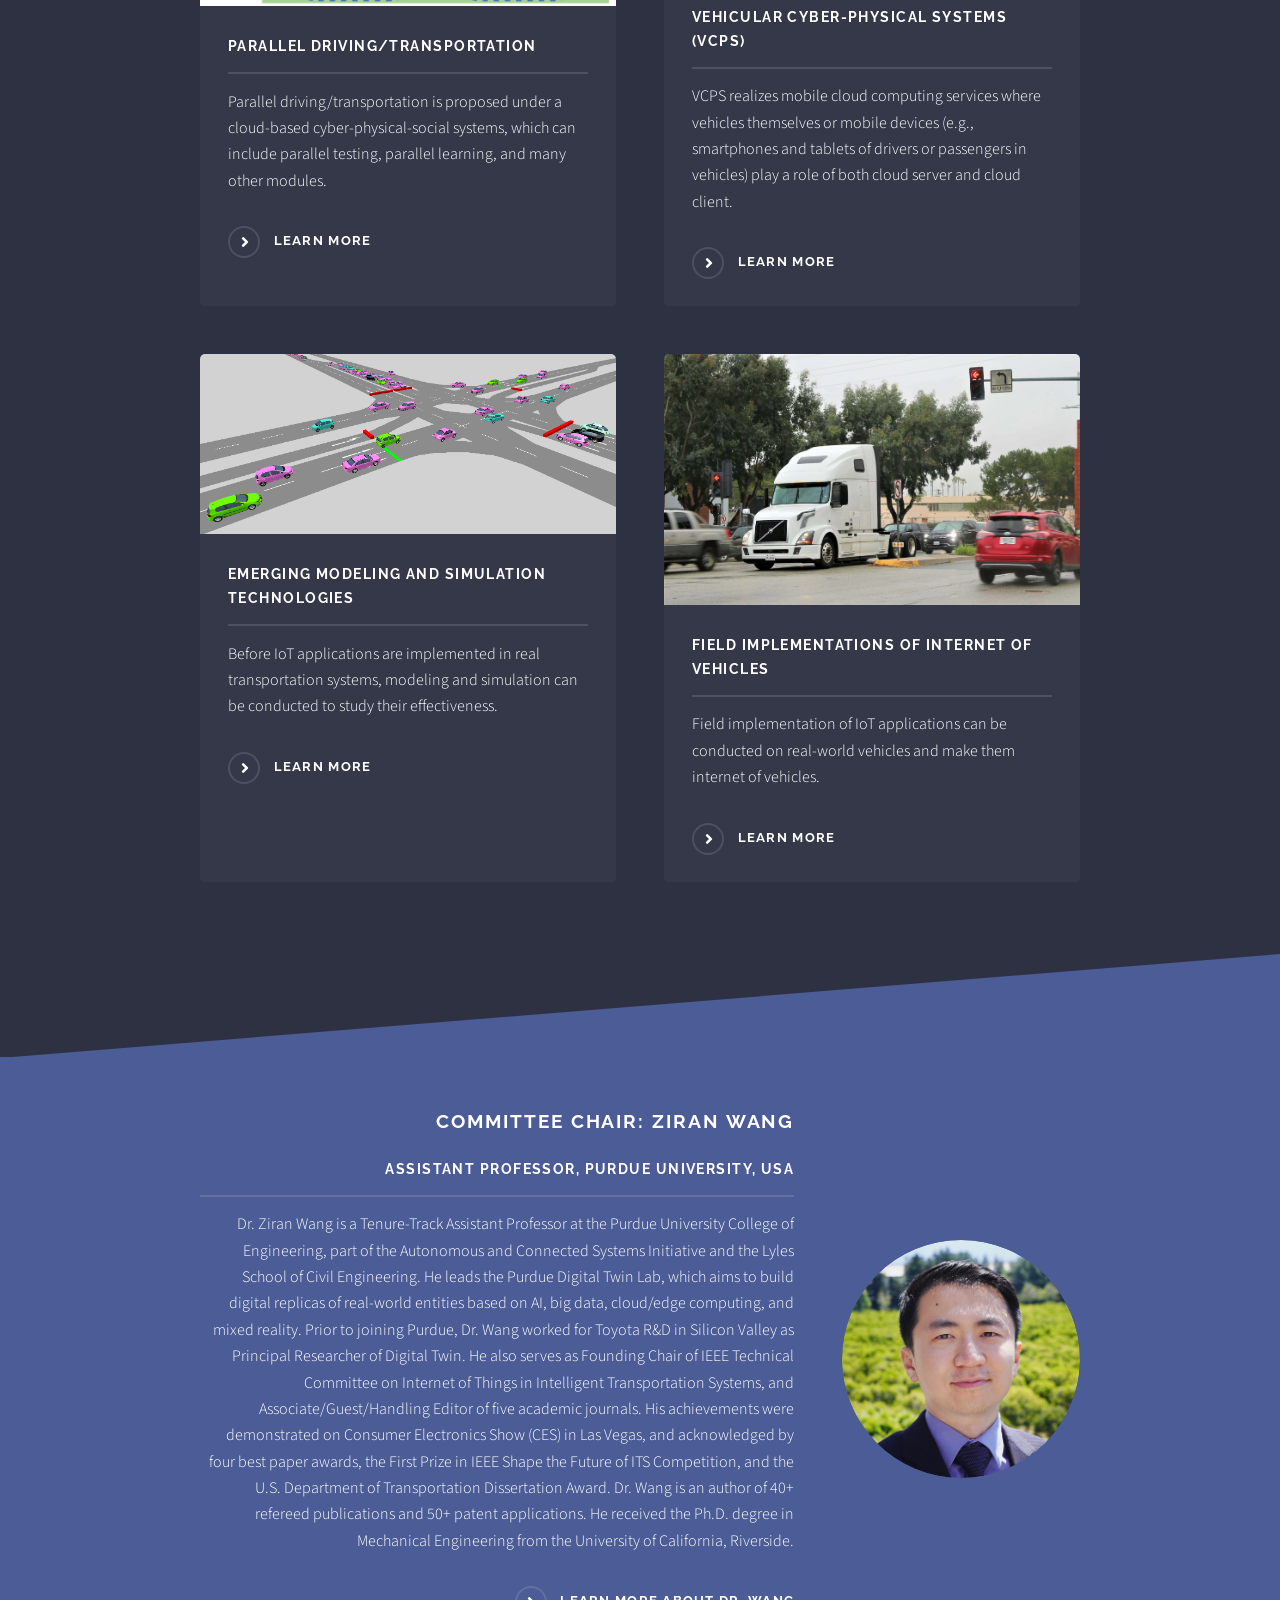
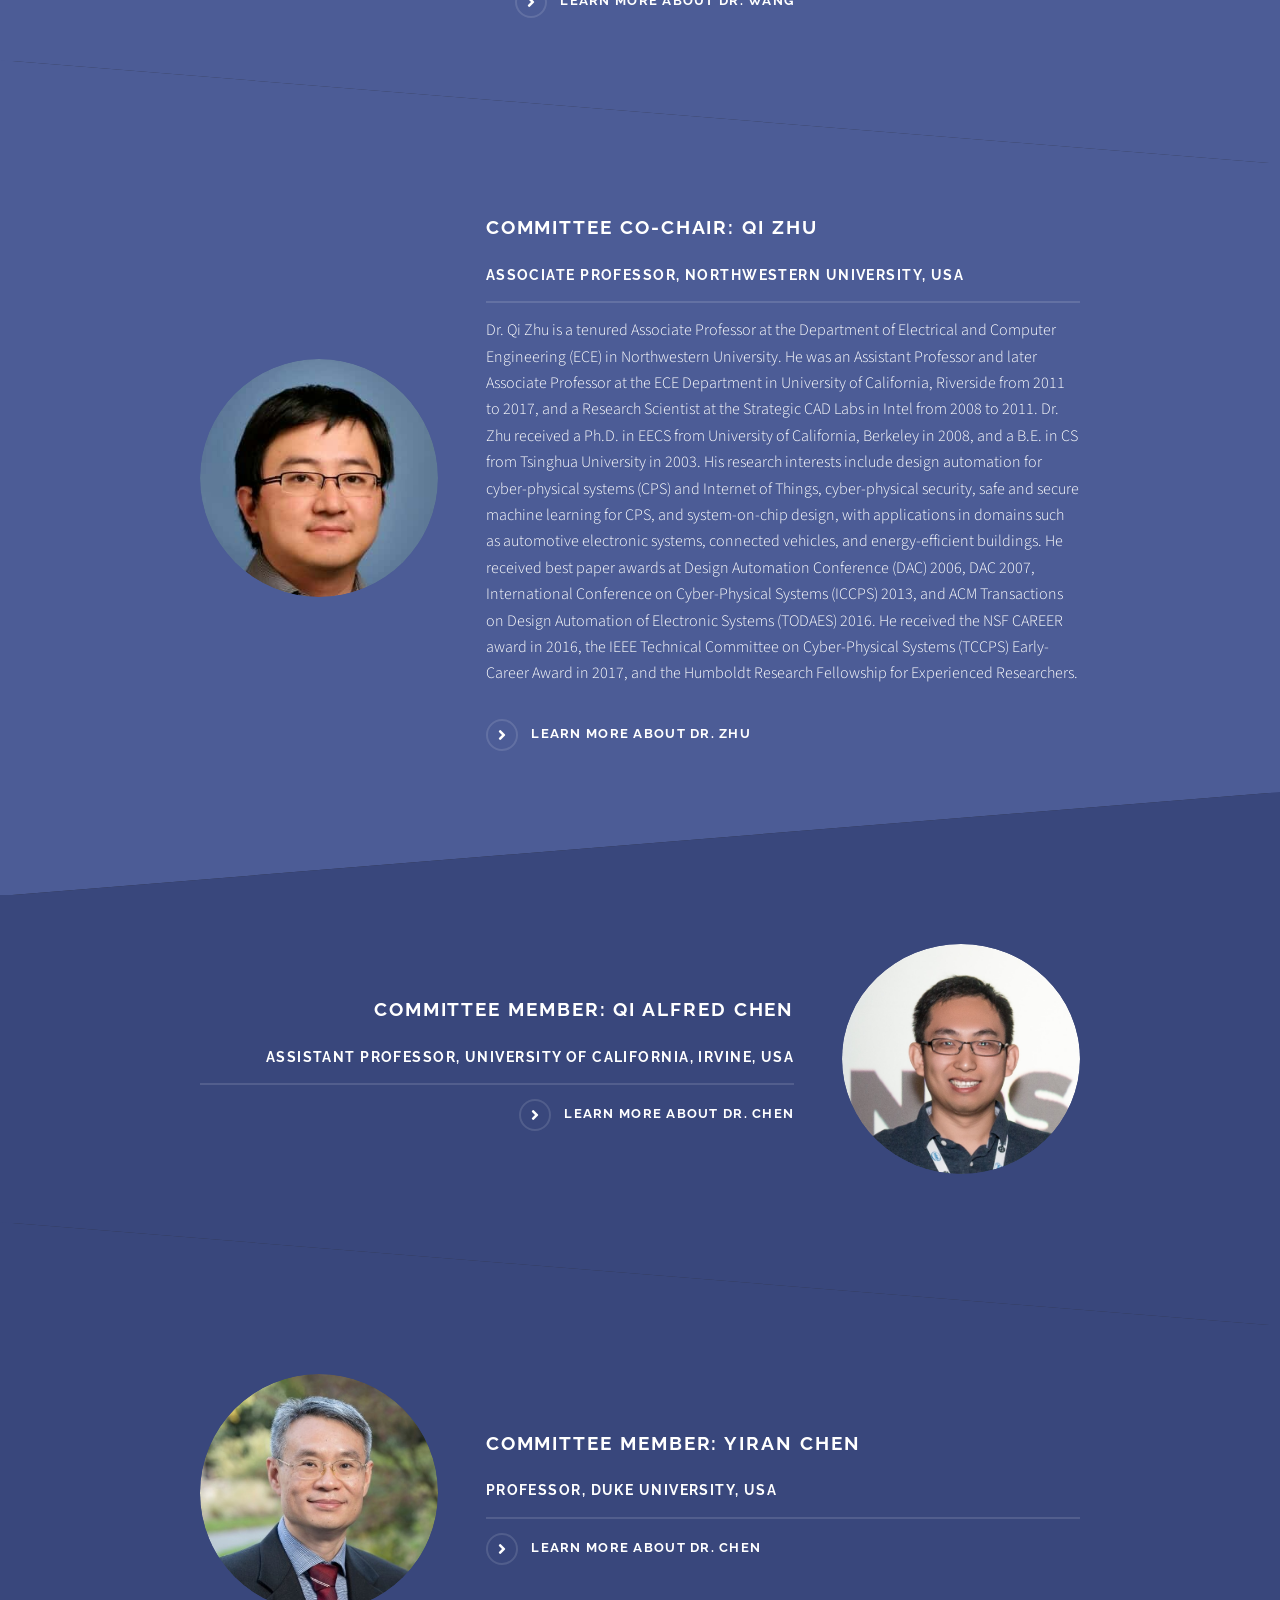
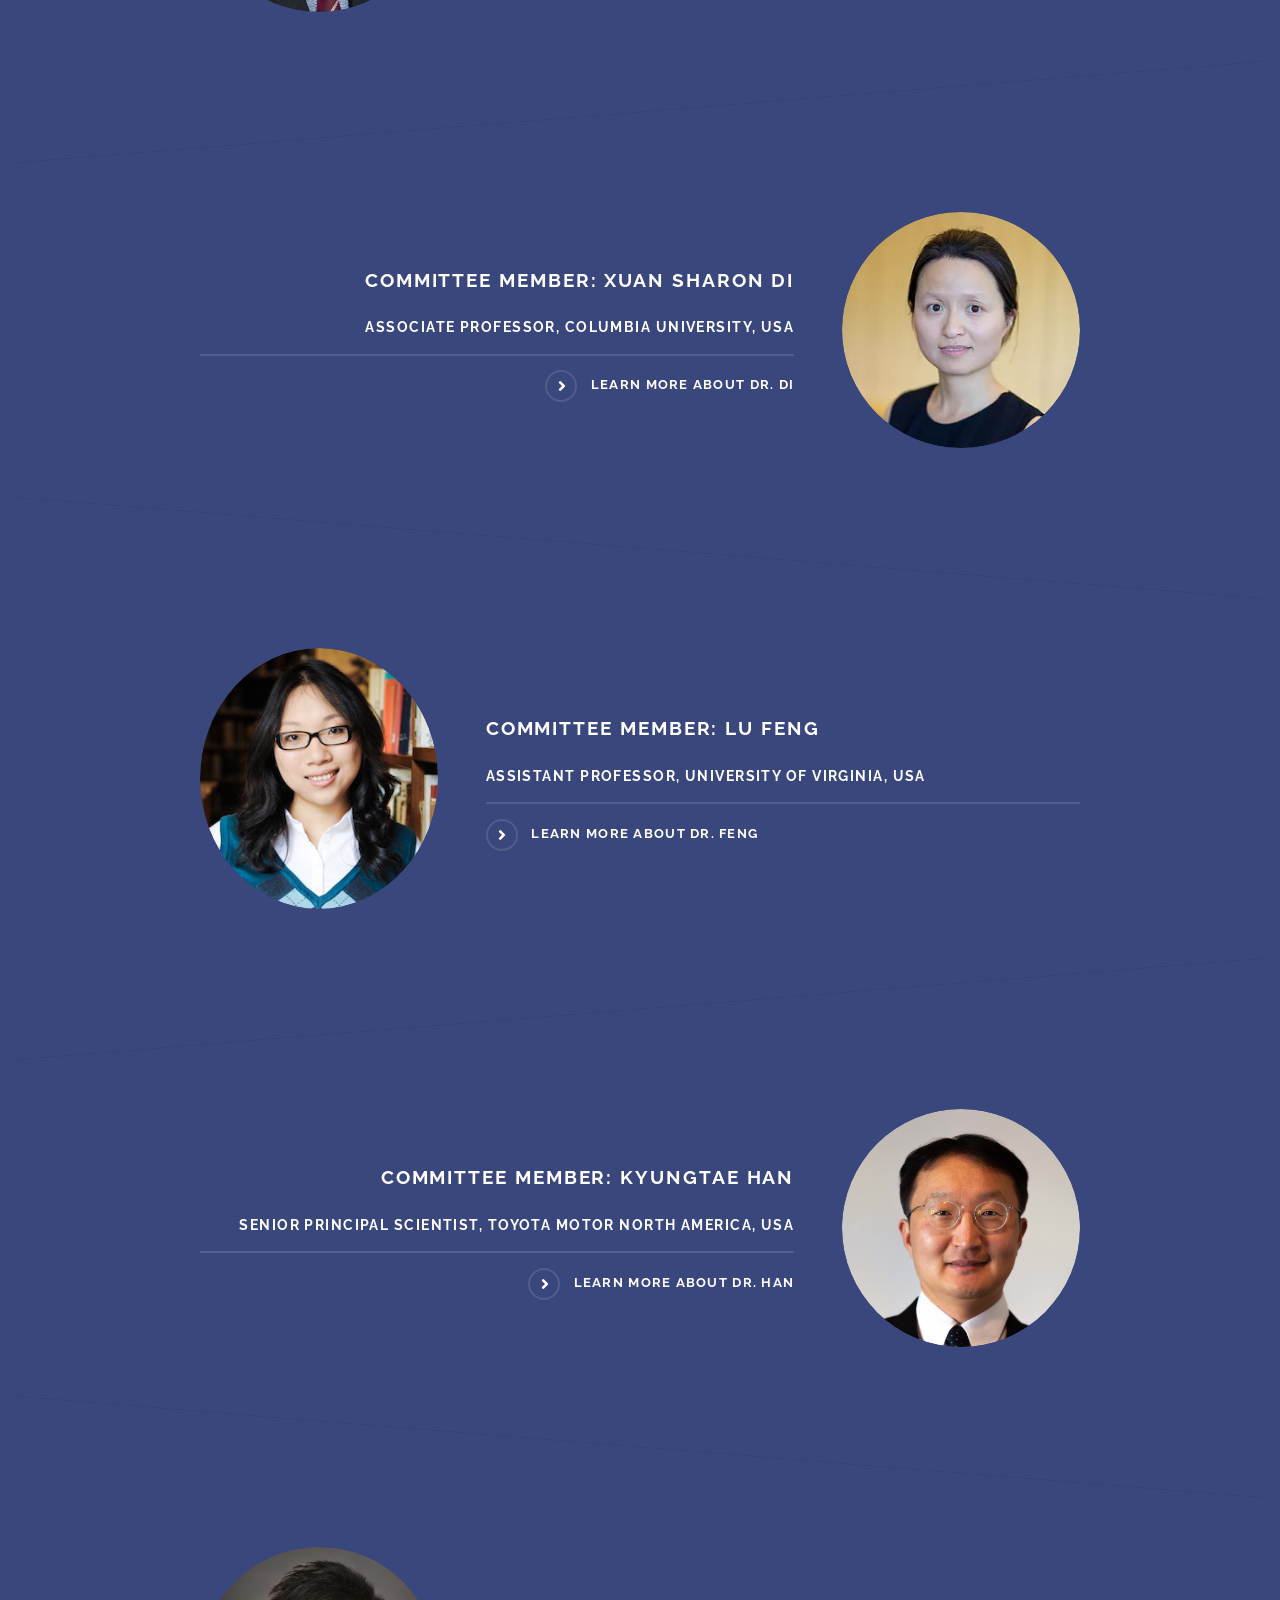
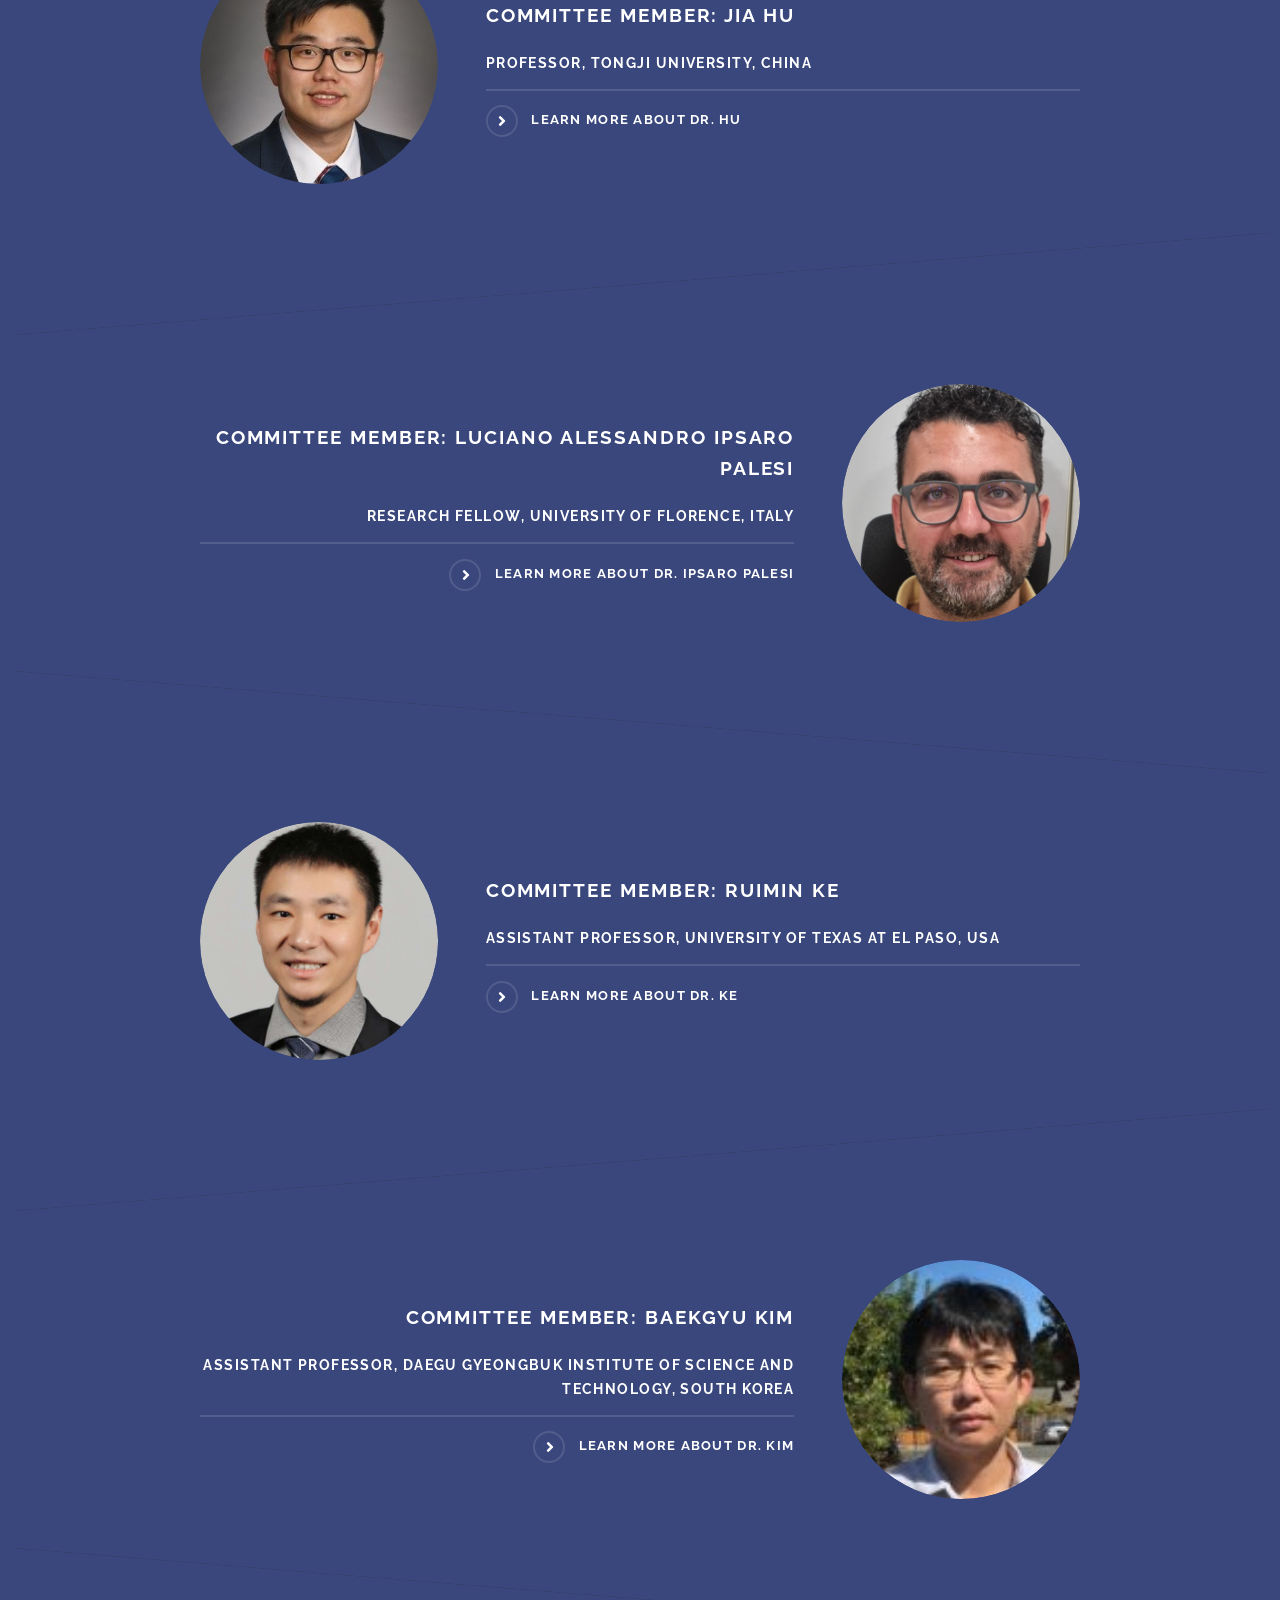
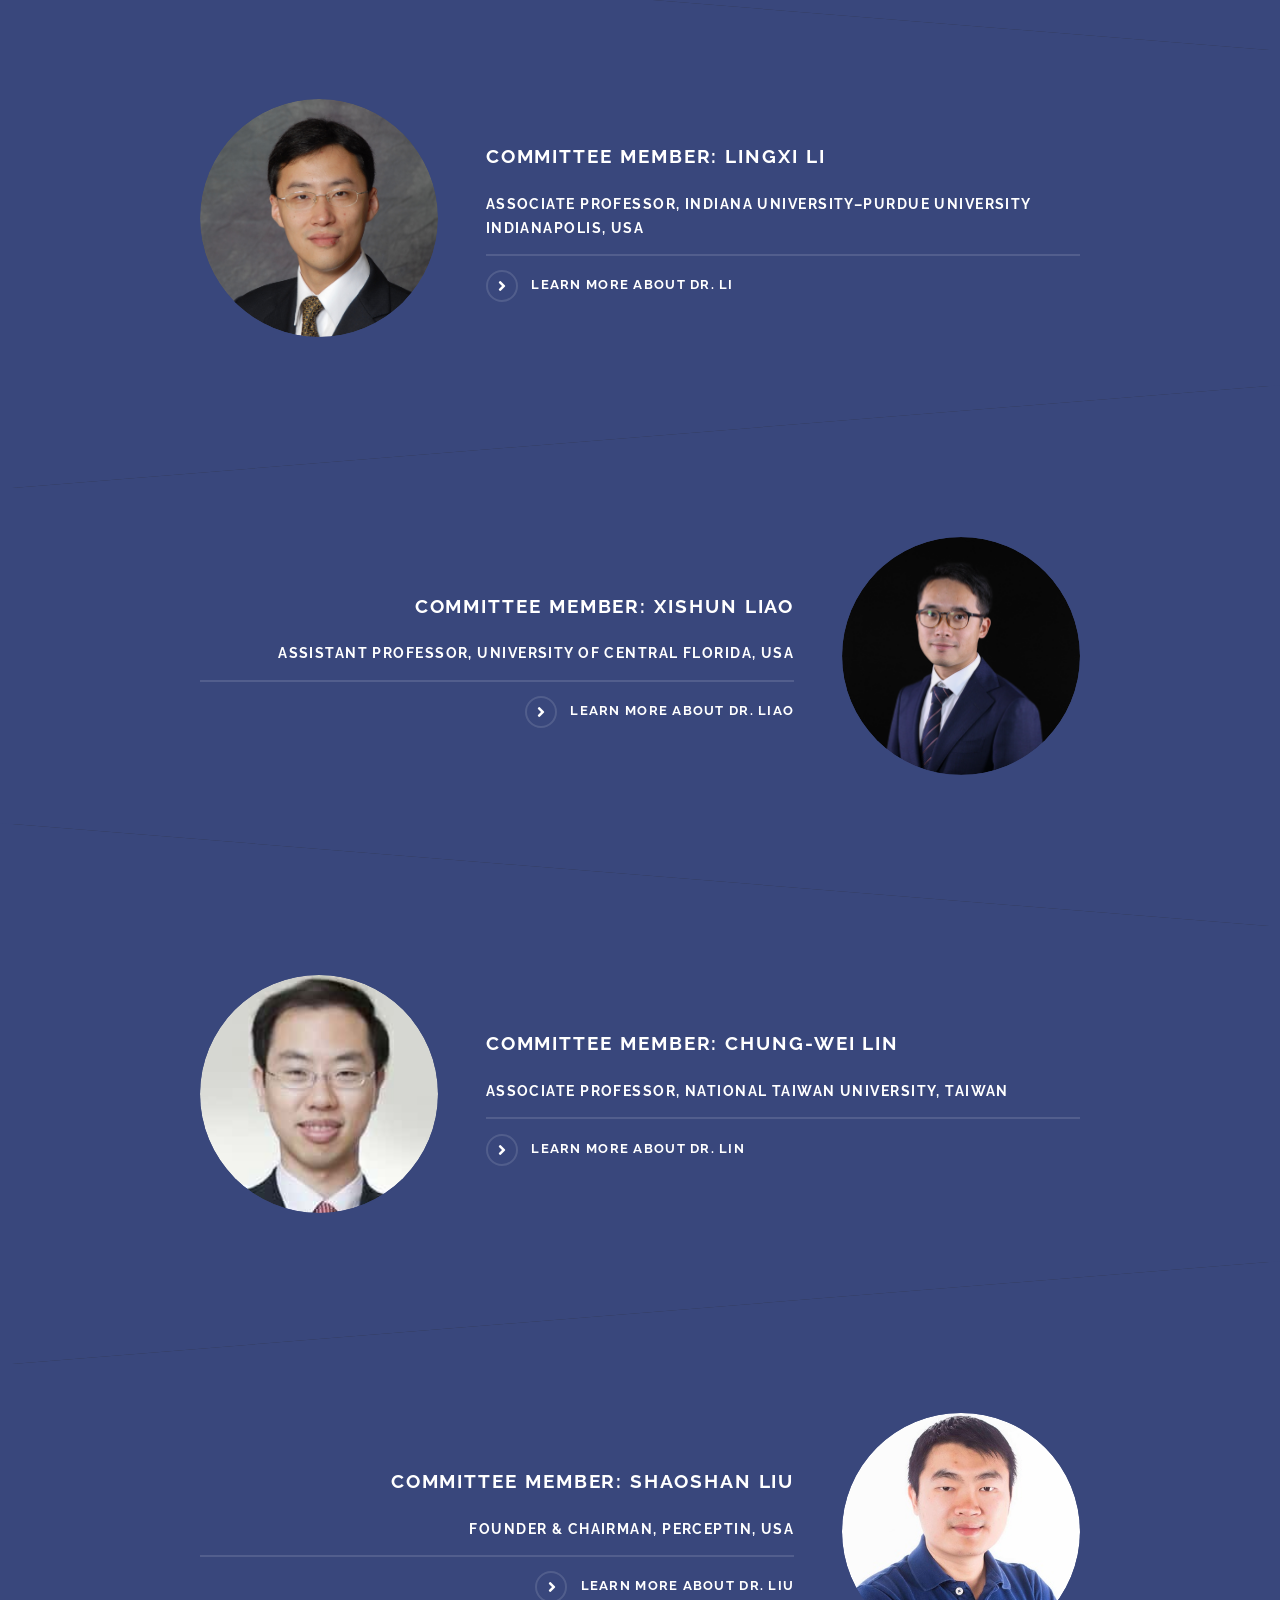
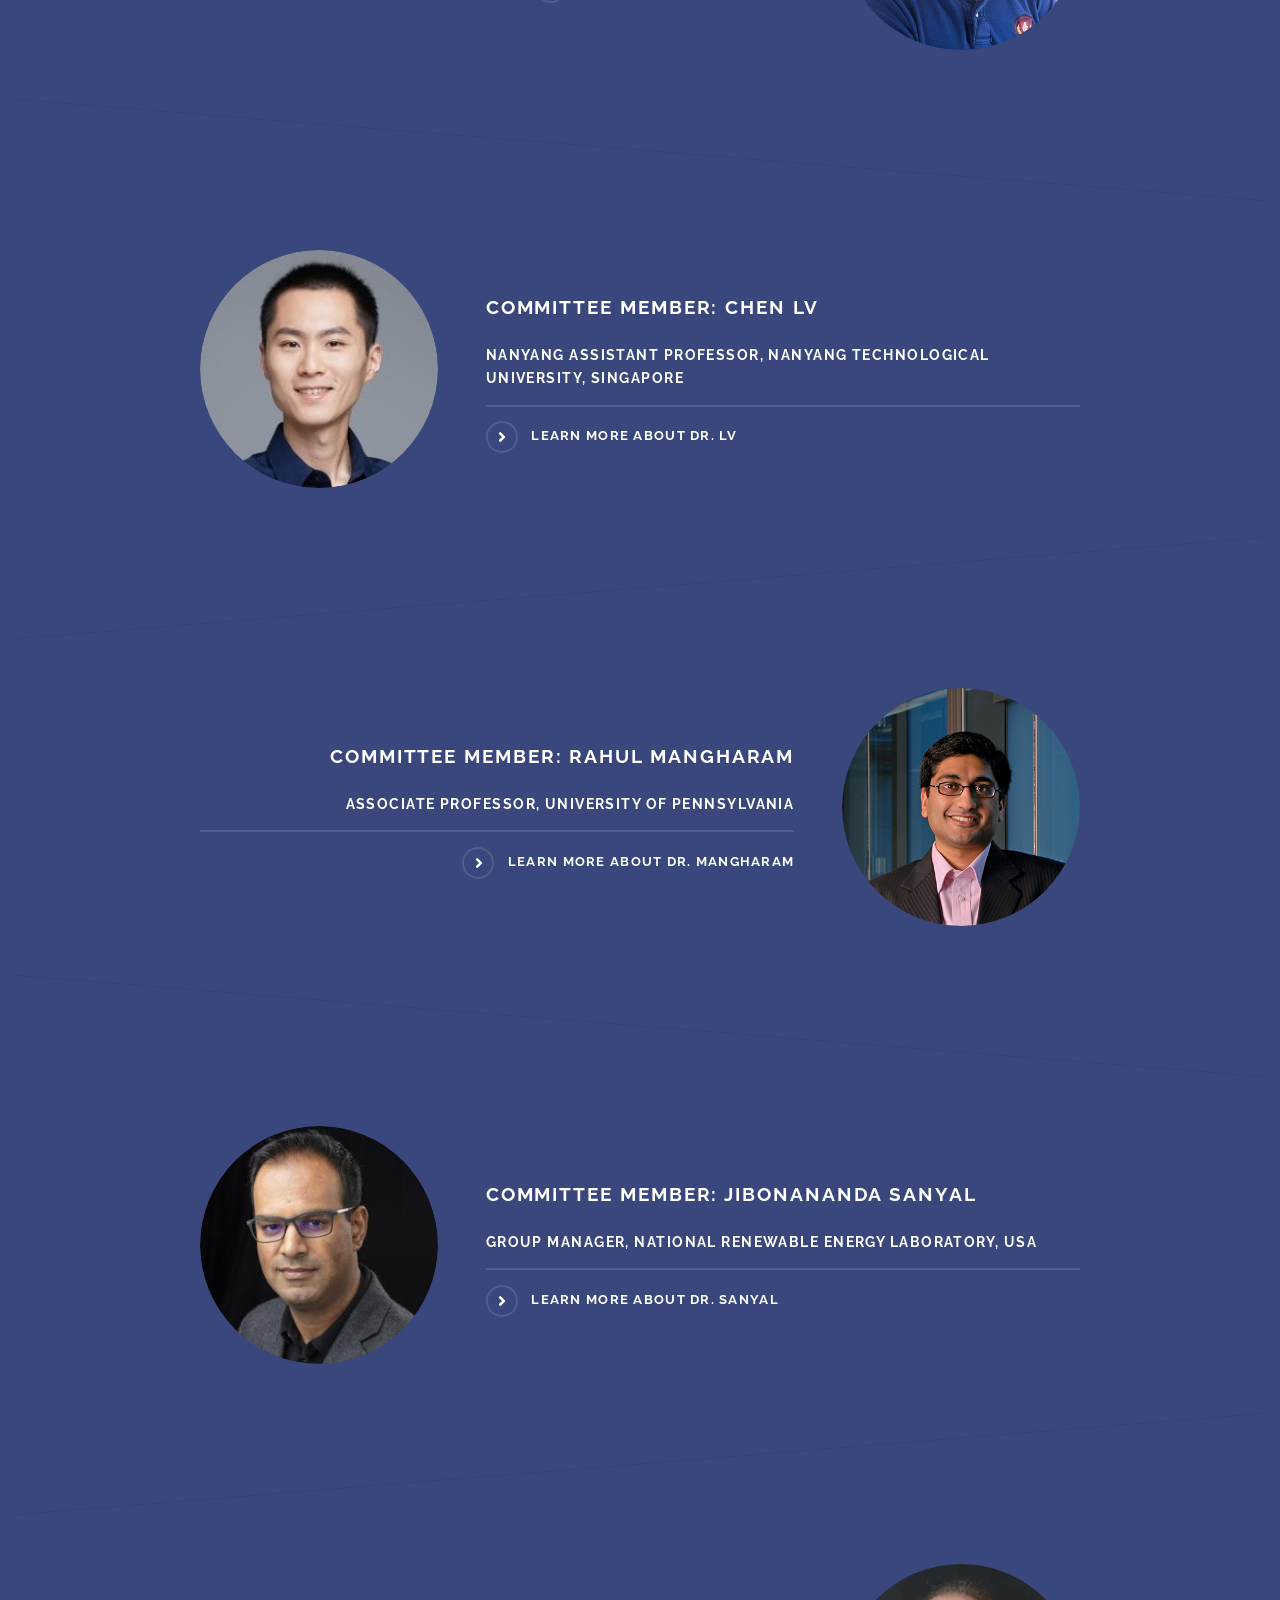
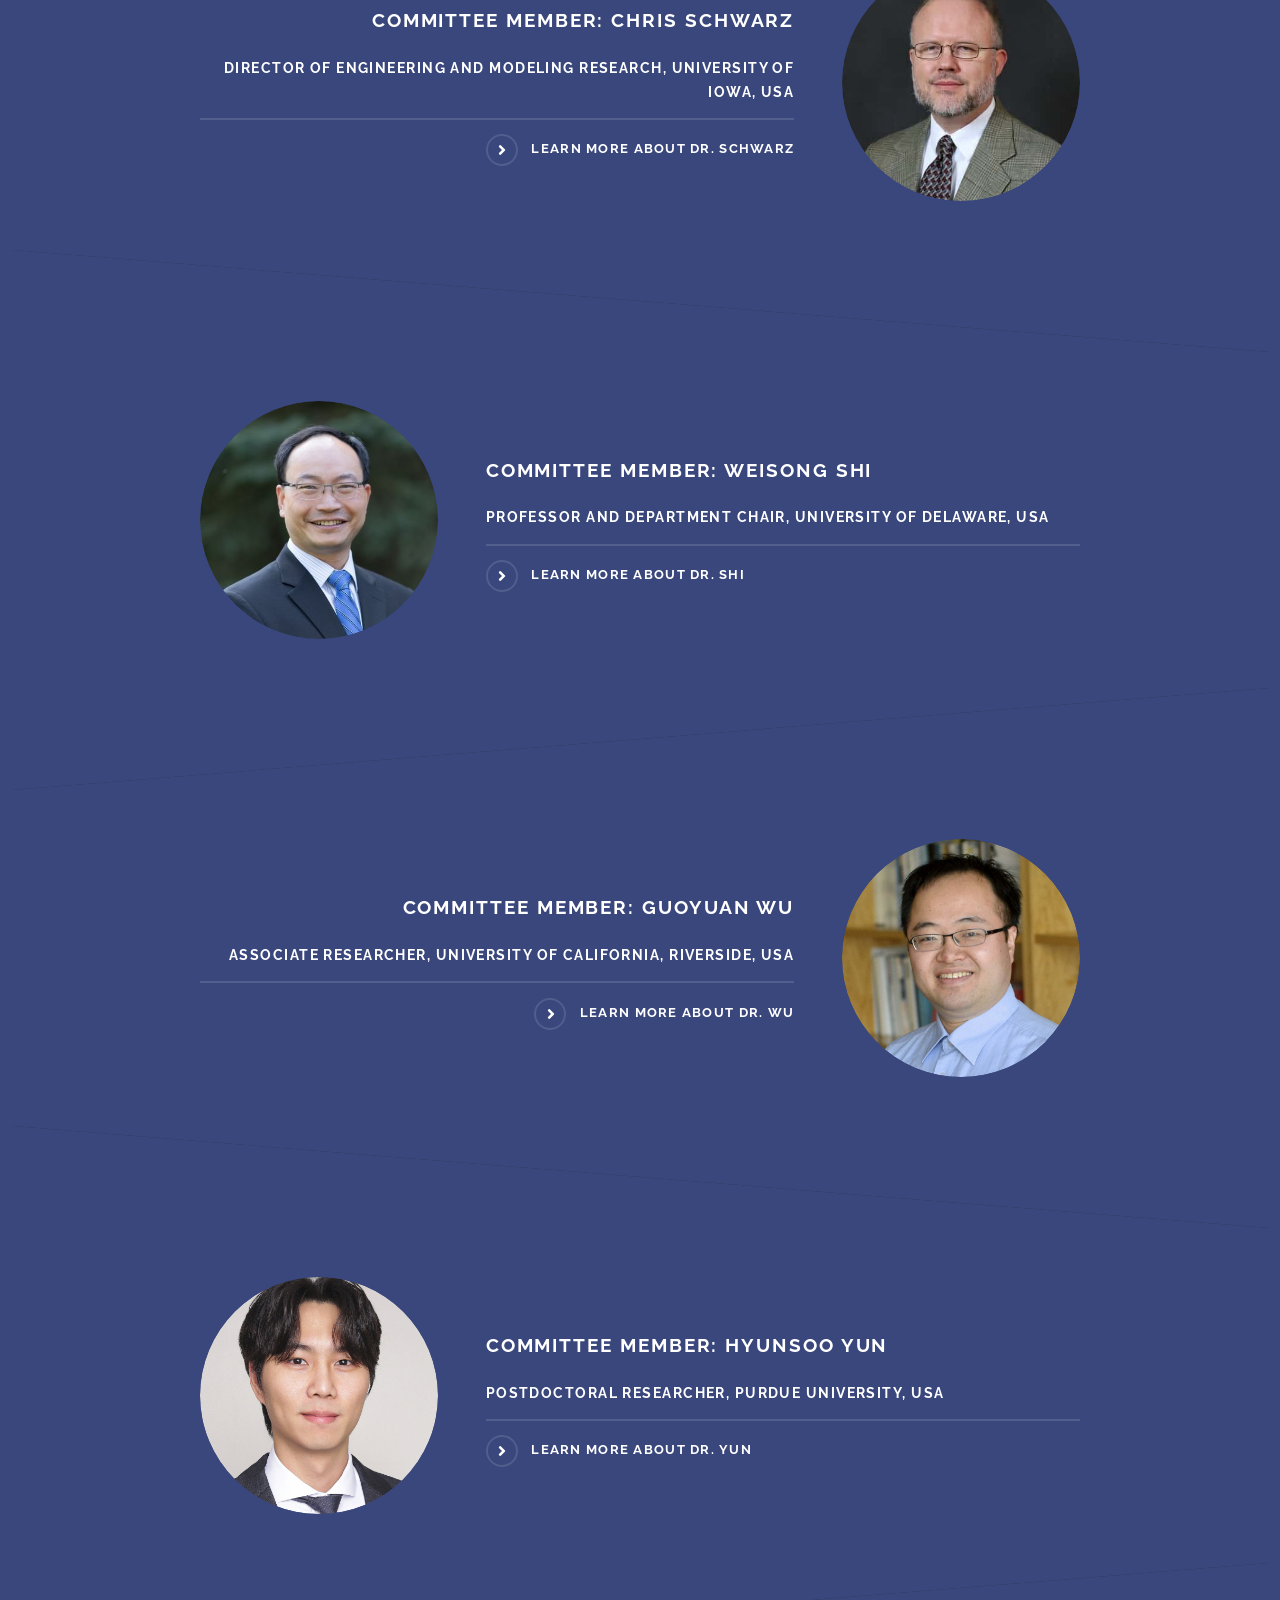
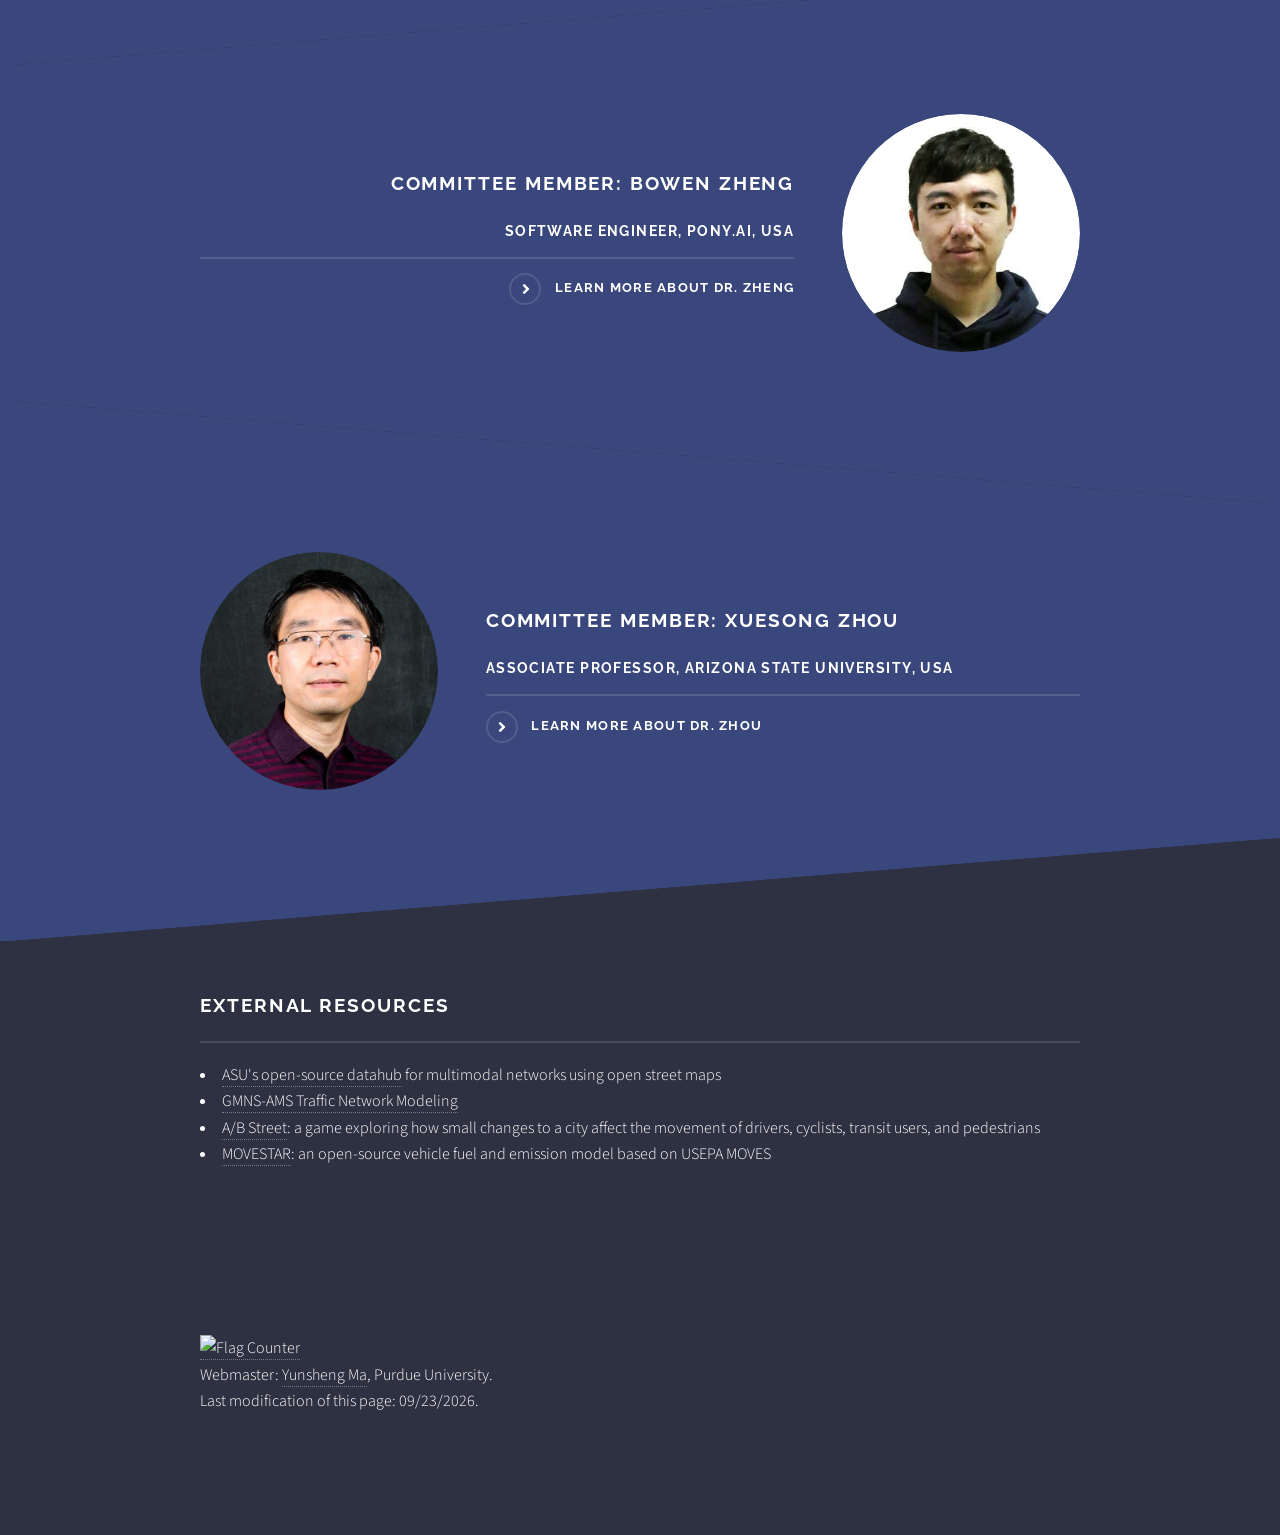
==== commit ed2ee569: "Update committee members and organize event archive by year" ====
--- a/index.html
+++ b/index.html
@@ -5,510 +5,628 @@
 	Free for personal and commercial use under the CCA 3.0 license (html5up.net/license)
 -->
 <html>
-	<head>
-		<title>IEEE ITSS Committee: IoT in ITS</title>
-		<meta charset="utf-8" />
-		<meta name="viewport" content="width=device-width, initial-scale=1, user-scalable=no" />
-		<link rel="stylesheet" href="assets/css/main.css" />
-		<noscript><link rel="stylesheet" href="assets/css/noscript.css" /></noscript>
-		<link rel="icon" href="images/IEEEITSS.png">
-	</head>
-	<body class="is-preload">
-
-		<!-- Page Wrapper -->
-			<div id="page-wrapper">
-
-				<!-- Header -->
-					<header id="header" class="alt">
-						<h1><a href="index.html">IEEE ITSS Technical Committee: IoT in ITS</a></h1>
-						<nav>
-							<a href="#menu">Menu</a>
-						</nav>
-					</header>
-
-				<!-- Menu -->
-					<nav id="menu">
-						<div class="inner">
-							<h2>Menu</h2>
-							<ul class="links">
-								<li><a href="index.html">Home</a></li>
-								<li><a href="https://iot-in-its.github.io/iv2020">IV2020 Workshop</a></li>
-								<li><a href="https://ziranw.github.io/itsc2020workshop/">ITSC2020 Workshop</a></li>
-								<li><a href="https://ziranw.github.io/iv2021workshop/">IV2021 Workshop</a></li>
-								<li><a href="https://iot-in-its.github.io/itsc2021">ITSC2021 Workshop</a></li>
-							</ul>
-							<a href="#" class="close">Close</a>
-						</div>
-					</nav>
-
-				<!-- Banner -->
-					<section id="banner">
-						<div class="inner">
-							<img checked="true" style="margin-right: 20px; width: 300px; height: 100px;" src="images/IEEE.png">
-							<img checked="true" style="width: 100px; height: 100px;" src="images/IEEEITSS.png">
-							<h2>Technical Committee on Internet of Things in Intelligent Transportation Systems</h2>
-							<p>IEEE Intelligent Transportation Systems Society (ITSS)</a></p>
-							<iframe width="280" height="157.5" src="https://www.youtube.com/embed/oW7NPeQyz8M" title="YouTube video player" frameborder="0" allow="accelerometer; autoplay; clipboard-write; encrypted-media; gyroscope; picture-in-picture" allowfullscreen></iframe>
-							<iframe width="280" height="157.5" src="https://www.youtube.com/embed/U4HFsYLNB4c" frameborder="0" allow="accelerometer; autoplay; clipboard-write; encrypted-media; gyroscope; picture-in-picture" allowfullscreen></iframe><p>
-							<ul class="actions">
-								<li><a href="https://forms.office.com/r/ywXiWgNs0Q" class="button">Subscribe for committee updates</a></li><br><br>
-								<li><a href="mailto:iot-in-its@outlook.com" class="button">Contact the committee for more information</a></li>
-							</ul>
-						</div>
-					</section>
-
-				<!-- Wrapper -->
-					<section id="wrapper">
-
-						<!-- <!-- One -->
-							<!-- <section id="one" class="wrapper alt style1"> -->
-								<!-- <div class="inner"> -->
-									<!-- <h2 class="major">Important Dates</h2> -->
-									<!-- <p>Submission deadline: <strong>Mar. 14, 2020</strong> (no extension)</p> -->
-									<!-- <p>Notification deadline: Apr. 18, 2020</p> -->
-									<!-- <p>Camera-ready version deadline: May 2, 2020</p> -->
-								<!-- </div> -->
-							<!-- </section> -->
-
-						<!-- <!-- One -->
-							<!-- <section id="two" class="wrapper alt style1"> -->
-								<!-- <div class="inner"> -->
-									<!-- <h2 class="major">Paper Requirements</h2> -->
-									<!-- <p>Submitted papers shall not exceed six pages (two additional pages allowed with a fee) as a PDF file in IEEE two column format.  -->
-									<!-- <strong>All presented papers will be published by the IEEE and the conference proceedings will be submitted to the IEEE Xplore digital library</strong>, -->
-									<!-- as long they follow the same review process of IEEE IV 2020, so that each paper will undergo a peer-reviewing process by at least two members of the International Program Committee.</p> -->
-
-									<!-- <ul class="actions"> -->
-										<!-- <li><a href="http://its.papercept.net/conferences/scripts/start.pl" class="button">Paper Submission Site</a></li> -->
-									<!-- </ul> -->
-								<!-- </div> -->
-							<!-- </section> -->
-
-							<!-- <section id="two" class="wrapper alt style1">
-								<div class="inner">
-									<h2 class="major">Announcements</h2>
-										<p>-<b>Call for presentations</b> to the <a href="https://trb.secure-platform.com/a/page/travel_analysis_and_planning/travel_analysis_and_planning_call">TRB Innovations in Travel Analysis and Planning</a>.
-										<p>-<b>Call for papers</b> to the special issue on <a href="https://iot-in-its.github.io/OJITS_CFP.pdf">Autonomous and Cooperative Driving in Specific Traffic Environments</a> in
-										<a href="https://ieeexplore.ieee.org/xpl/RecentIssue.jsp?punumber=8784355">IEEE Open Journal on Intelligent Transportation Systems</a>.
-										<p>-<b>Call for papers</b> to the <a href="https://iot-in-its.github.io/ICCPS2023-CFP.pdf">14th ACM/IEEE International Conference on Cyber-Physical Systems</a>.
-										<p>-<b>Call for papers</b> to the special issue on <a href="https://iot-in-its.github.io/TIV_DTPI_CFP_final.pdf">Digital Twins and Parallel Intelligence for Intelligent Vehicles
-										and Intelligent Transportation System</a> in
-										<a href="https://ieeexplore.ieee.org/xpl/RecentIssue.jsp?punumber=7274857">IEEE Transactions on Intelligent Vehicles</a>.
-									</section>
-								</div>
-							</section> -->
-
-							<section id="two" class="wrapper style1">
-								<div class="inner">
-									<h2 class="major">Events</h2>
-										<li>Sept. 24-28, 2023: Our committee members Jia Hu and Ziran Wang co-organize the 3rd Workshop on <a href="https://iot-in-its.github.io/ITSC2023_SS_CFP.pdf">Cooperative Driving in Mixed Traffic</a> at the
-										<a href="https://2023.ieee-itsc.org/">26th IEEE International Conference on Intelligent Transportation Systems, Bilbao, Spain</a>.<br><br>
-
-										<li>Jul. 9-13, 2023: Our committee members Ziran Wang and Qi Zhu co-organize
-											the tutorial session on Edge Artificial Intelligence for Connected and Automated Vehicles at the <a href="https://www.dac.com">60th Design Automation Conference, San Francisco, CA, United States</a>.<br><br>
-
-										<li>Jun. 4-5, 2023: Our committee members Xuesong Zhou (Organizing Committee Chair) and Ziran Wang (Organizing Committee Member) co-organize the
-											<a href="https://trb.secure-platform.com/a/page/travel_analysis_and_planning"> TRB Innovations in Travel Analysis and Planning, Indianapolis, IN, United States</a>.<br><br>
-
-										<li>Jun. 4, 2023: Our committee member Ziran Wang co-organizes the <a href="https://iot-in-its.github.io/iv2023">3rd Workshop on Internet of Things in Intelligent Transportation Systems on 2023 IEEE Intelligent Vehicles Symposium, Anchorage, AK, United States</a>.<br><br>
-
-										<li>May. 17-19, 2023: Our committee members Weisong Shi (Program Chair), Shaoshan Liu & Ziran Wang (Technical Program Committee) co-organize the <a href="https://ieeemobility.org/">1st IEEE International Conference on Mobility: Operations, Services, and Technologies (MOST), Detroit, MI, United States</a>.<br><br>
-
-										<li>May. 9-12, 2023: Our committee members Lu Feng (Technical Program Chair), BaekGyu Kim (Publicity Chair), and Kyungtae Han & Chung-Wei Lin & Ziran Wang & Qi Zhu
-											(Technical Program Committee) co-organize the <a href="https://iot-in-its.github.io/ICCPS2023-CFP.pdf">14th ACM/IEEE International Conference on Cyber-Physical Systems, San Antonio, TX, United States</a>.<br><br>
-
-										<li>Apr. 26-28, 2023: Our committee member Ziran Wang (Poster/Demo Co-Chairs) co-organizes the <a href="https://ieee-vnc.org/2023/">2023 IEEE Vehicular Networking Conference (VNC), Istanbul, Turkiye</a>.<br><br>
-
-										<li>Dec. 31, 2022: Our committee member Ziran Wang co-organizes the special issue on <a href="https://iot-in-its.github.io/OJITS_CFP.pdf">Autonomous and Cooperative Driving in Specific Traffic Environments</a> in
-										<a href="https://ieeexplore.ieee.org/xpl/RecentIssue.jsp?punumber=8784355">IEEE Open Journal on Intelligent Transportation Systems</a>.<br><br>
-
-										<li>Dec. 1, 2022: Our committee members Ziran Wang and Chen Lv co-organize the special issue on <a href="https://iot-in-its.github.io/TIV_DTPI_CFP_final.pdf">Digital Twins and Parallel Intelligence for Intelligent Vehicles
-										and Intelligent Transportation System</a> in
-										<a href="https://ieeexplore.ieee.org/xpl/RecentIssue.jsp?punumber=7274857">IEEE Transactions on Intelligent Vehicles</a>.<br><br>
-
-										<li>Oct. 8-12, 2022: Our committee members Jia Hu and Ziran Wang co-organize the 2nd Workshop on <a href="https://iot-in-its.github.io/ITSC2022_SS_CFP.pdf">Cooperative Driving in Mixed Traffic</a> at the
-										<a href="https://www.ieee-itsc2022.org/#/">25th IEEE International Conference on Intelligent Transportation Systems, Macau, China</a>.<br><br>
-
-										<li>Jul. 10-14, 2022: Our committee members Ziran Wang and Qi Zhu co-organize
-											the tutorial session on Cloud Computing and Edge computing for Connected and Automated Vehicles at the <a href="https://www.dac.com/About/Conference-Archive/59th-DAC-2022">59th Design Automation Conference, San Francisco, CA, United States</a>.<br><br>
-
-										<li>Jun. 1, 2022: Our committee member Jia Hu co-organize the special issue on <a href="TR_Part_D_SI.pdf">"Pathway into Full Autonomy by Leveraging Infrastructure Enabled Automation"</a>
-										in <a href="https://www.journals.elsevier.com/transportation-research-part-d-transport-and-environment">Transportation Research Part D: Transport and Environment</a>.<br><br>
-
-										<li>Sep. 19, 2021: Our committee members Ziran Wang, Qi Zhu, Guoyuan Wu, Chung-Wei Lin, and Bowen Zheng co-organize
-											the 2nd Workshop on <a href="https://iot-in-its.github.io/itsc2021">Internet of Things in Intelligent Transportation Systems</a> at the 24th IEEE
-											International Conference on Intelligent Transportation Systems, Indianapolis, IN, United States.<br><br>
-
-										<li>Jul. 11-12, 2021: Our committee members Ziran Wang, Guoyuan Wu, and Jia Hu co-organize
-											the workshop on <a href="https://ziranw.github.io/iv2021workshop/">Cooperative Driving in Mixed Traffic</a> at the 32nd IEEE Intelligent
-											Vehicles Symposium (virtual).<br><br>
-
-										<li>Oct. 30, 2020: Our committee members Ziran Wang, Guoyuan Wu, and Lingxi Li co-organize the 1st Workshop on <a href="https://iot-in-its.github.io/iv2020">Internet of Things in Intelligent Transportation Systems</a> at the 31st IEEE Intelligent
-										Vehicles Symposium (virtual).<br><br>
-
-										<li>Sep. 20, 2020: Our committee members Ziran Wang and Guoyuan Wu co-organize
-											the workshop on <a href="https://ziranw.github.io/itsc2020workshop/">Testing and Evaluating Connected and Automated Vehicles Using
-											Emerging Simulation Technologies</a> at the 23rd IEEE International Conference on Intelligent Transportation Systems (virtual).
-									</section>
-								</div>
-
-
-						<!-- Four -->
-							<section id="two" class="wrapper alt style1">
-								<div class="inner">
-									<h2 class="major">Committee Topics</h2>
-									<!-- <p>The recent development of the Internet of Things (IoT) brings forward numerous novel technologies whose application scenarios are not only limited to the user level (e.g., individual consumer or private company), but can also be applied to the system level (e.g., commercial or industrial sector). For example, the IoT plays a significant role in the current Intelligent Transportation System (ITS), which is a system consisting of vehicular communications, cloud computing, intelligent control, massive data management, and many other elements. By leveraging the IoT, different entities (e.g., vehicles, drivers, riders, infrastructures, traffic management centers, etc) in the existing transportation system get connected with each other, thus making the entire system smarter, safer, and more efficient.</p>
-
-									<p>A rising and ubiquitous trend in this IoT context is represented by “digital twin”, where a real-time update of big data from the physical world’s entities is required to update the corresponding digital replicas in the cyber world. As an extension concept to digital twin, “parallel driving” also considers the mental world besides the physical world and the cyber world, which models the cognitive behaviors of human drivers, with the ability of enabling learning and interaction between the physical and cyber drivers. Both the computing architecture and the communication networks/protocols within the framework of digital twin or parallel driving are built to achieve higher efficiency, fidelity, and reliability.</p>
-
-									<p>However, these developments also bring significant challenges for authorities, industry, as well as scientific communities. In terms of system design and control, current IoT applications in ITS need to be refined or even redesigned to better function under uncertainties in demand, and to better cooperate with existing conventional vehicles and infrastructures. From the performance assessment perspective, models and simulation tools based on artificial intelligence and big data have been widely developed to verify the performance of IoT applications, in particular taking into account the increasing trends in vehicle connectivity and automation. However, the validity of these models needs to be re-examined with field implementations.</p>
-
-									<p>This new technical committee focuses on sharing the state-of-the-art design, models, algorithms, simulation, and field implementation of a wide range of IoT applications in ITS (such as digital twin and parallel driving), and identifies challenges as well as research needs, aiming to encourage cross-disciplinary cooperation. </p>
-									 -->
-									<section class="features">
-										<article>
-											<a href="#" class="image"><img src="images/DT.jpg" alt="" /></a>
-											<h3 class="major">Digital Twin</h3>
-											<p>A digital twin is a digital replica of a living or non-living physical entity, whose technology
-											can be adopted to build a vehicle-to-cloud framework.</p>
-											<a href="https://www.google.com/search?newwindow=1&safe=off&rlz=1C1CHBF_enUS860US860&sxsrf=ACYBGNT-s87VZ4vcmnHEpji0Je-a3ZNWlA%3A1580953464148&ei=eG87XvDPCKGt0PEPvIeO-AI&q=digital+twin&oq=digital+twin&gs_l=psy-ab.3..35i39j0l3j0i131j0l5.6732.9662..9870...0.4..0.133.1049.10j2......0....1..gws-wiz.......0i71j0i273j0i67j0i131i67.jx26anI8y18&ved=0ahUKEwjw64vN5rvnAhWhFjQIHbyDAy8Q4dUDCAs&uact=5" class="special">Learn more</a>
-										</article>
-										<article>
-											<a href="#" class="image"><img src="images/EC.png" alt="" /></a>
-											<h3 class="major">Edge Computing</h3>
-											<p>Edge computing is a distributed computing paradigm that brings computation and data storage closer to the sources of data.</p>
-											<a href="https://www.google.com/search?q=edge+computing&rlz=1C1CHBF_enUS880US880&oq=edge+&aqs=chrome.0.69i59j69i57j0i433j46i131i433j69i61j69i65l3.1344j0j9&sourceid=chrome&ie=UTF-8" class="special">Learn more</a>
-										</article>
-										<article>
-											<a href="#" class="image"><img src="images/SDV.png" alt="" /></a>
-											<h3 class="major">Software-Defined Vehicles</h3>
-											<p>Software-defined vehicle can be described as the characterization and implementation of vehicle features as software functions and services
-											running on shared or centralized compute.</p>
-											<a href="https://armkeil.blob.core.windows.net/developer/Files/pdf/white-paper/arm-aws-edge-environmental-parity-wp.pdf?mkt_tok=NDc5LVpZVy05MDcAAAGCNao6oqwb1A8u67HZTYb9L7n_OhPA6cj-8pWjqEdt1ZbWm_F4vx3C1QHhyTYEDdEd3BIygdKWXu-AOwErEy8UuzcC0wrkCpjJyFmURd_1" class="special">Learn more</a>
-										</article>
-										<article>
-											<a href="#" class="image"><img src="images/Security.jpg" alt="" /></a>
-											<h3 class="major">Cyber Security of Connected and Automated Vehicles</h3>
-											<p>The development of technologies embedded in connected and autonomous vehicles (CAVs) increases the potential of cyber-attacks.</p>
-											<a href="https://www.google.com/search?q=cyber+security+connected+and+automated+vehicles&newwindow=1&rlz=1C1CHBF_enUS880US880&sxsrf=ALeKk02JwKeOTxZlCzGYeokV57UOmzYCBg%3A1616652270468&ei=7idcYOKQHL--0PEPqIiiuA4&oq=cyber+security+connected+and+automated+vehicles&gs_lcp=Cgdnd3Mtd2l6EAMyBggAEAgQHjIGCAAQCBAeOgcIABBHELADOgYIABAHEB46CAgAEAgQBxAeOggIABAIEA0QHlDGFFjOHmCiI2gCcAJ4AIABY4gBzAeSAQIxMZgBAKABAaoBB2d3cy13aXrIAQjAAQE&sclient=gws-wiz&ved=0ahUKEwjiv7mC48rvAhU_HzQIHSiECOcQ4dUDCA0&uact=5" class="special">Learn more</a>
-										</article>
-										<article>
-											<a href="#" class="image"><img src="images/Parallel.PNG" alt="" /></a>
-											<h3 class="major">Parallel Driving/Transportation</h3>
-											<p>Parallel driving/transportation is proposed under a cloud-based cyber-physical-social systems,
-											which can include parallel testing, parallel learning, and many other modules.</p>
-											<a href="https://ieeexplore.ieee.org/document/8039015" class="special">Learn more</a>
-										</article>
-										<article>
-											<a href="#" class="image"><img src="images/VCPS.jpg" alt="" /></a>
-											<h3 class="major">Vehicular Cyber-Physical Systems (VCPS)</h3>
-											<p>VCPS realizes mobile cloud computing services where vehicles themselves or mobile devices
-											(e.g., smartphones and tablets of drivers or passengers in vehicles) play a role of both cloud server and cloud client.</p>
-											<a href="https://www.google.com/search?q=Vehicular+Cyber-Physical+Systems&rlz=1C1CHBF_enUS860US860&oq=Vehicular+Cyber-Physical+Systems&aqs=chrome..69i57j0l4.591j0j4&sourceid=chrome&ie=UTF-8" class="special">Learn more</a>
-										</article>
-										<article>
-											<a href="#" class="image"><img src="images/Simulation.PNG" alt="" /></a>
-											<h3 class="major">Emerging Modeling and Simulation Technologies</h3>
-											<p>Before IoT applications are implemented in real transportation systems, modeling and simulation can be conducted to study their effectiveness.</p>
-											<a href="https://www.google.com/search?q=traffic+simulation&rlz=1C1CHBF_enUS860US860&oq=traffic+simulation&aqs=chrome..69i57j0l5j69i65l2.2325j0j9&sourceid=chrome&ie=UTF-8" class="special">Learn more</a>
-										</article>
-										<article>
-											<a href="#" class="image"><img src="images/IoV.jpg" alt="" /></a>
-											<h3 class="major">Field Implementations of Internet of Vehicles</h3>
-											<p>Field implementation of IoT applications can be conducted on real-world vehicles and make them internet of vehicles.</p>
-											<a href="https://www.google.com/search?newwindow=1&safe=off&rlz=1C1CHBF_enUS860US860&sxsrf=ACYBGNT-lMp0XbiMdcZmIBy7YQiZzb85EA%3A1580954850200&ei=4nQ7Xu3lC9iz0PEP1d6VIA&q=internet+of+vehicles&oq=internet+of+vehicles&gs_l=psy-ab.3..0l3j0i20i263j0l6.8076.93459..93596...0.4..0.175.1895.27j1......0....1..gws-wiz.......0i71j35i39j0i67j0i273j0i131j0i131i273j0i131i67.j9lvWCKIO2s&ved=0ahUKEwjt3oHi67vnAhXYGTQIHVVvBQQQ4dUDCAs&uact=5" class="special">Learn more</a>
-										</article>
-									</section>
-								</div>
-							</section>
-
-						<!-- Three -->
-							<section id="four" class="wrapper spotlight style1">
-								<div class="inner">
-									<a href="https://ziranw.github.io/" class="image"><img src="images/Ziran.jpg" alt="" /></a>
-									<div class="content">
-										<h2>Committee Chair: Ziran Wang</h2>
-										<h3 class="major">Assistant Professor, Purdue University, USA</h3>
-										<p>Dr. Ziran Wang is a Tenure-Track Assistant Professor at the Purdue University College of Engineering, part of the Autonomous and Connected Systems
-											Initiative and the Lyles School of Civil Engineering. He leads the Purdue Digital Twin Lab, which aims to build digital replicas of real-world
-											entities based on AI, big data, cloud/edge computing, and mixed reality. Prior to joining Purdue, Dr. Wang worked for Toyota R&D in Silicon Valley
-											as Principal Researcher of Digital Twin. He also serves as Founding Chair of IEEE Technical Committee on Internet of Things in Intelligent Transportation
-											Systems, and Associate/Guest/Handling Editor of five academic journals. His achievements were demonstrated on Consumer Electronics Show (CES) in Las Vegas,
-											and acknowledged by four best paper awards, the First Prize in IEEE Shape the Future of ITS Competition, and the U.S. Department of Transportation Dissertation
-											Award. Dr. Wang is an author of 40+ refereed publications and 50+ patent applications. He received the Ph.D. degree in Mechanical Engineering from the
-											University of California, Riverside.</p>
-										<a href="https://ziranw.github.io/" class="special">Learn more about Dr. Wang</a>
-									</div>
-								</div>
-							</section>
-
-							<section id="two" class="wrapper alt spotlight style1">
-								<div class="inner">
-									<a href="https://www.mccormick.northwestern.edu/research-faculty/directory/profiles/zhu-qi.html" class="image"><img src="images/Qi.jpeg" alt="" /></a>
-									<div class="content">
-										<h2>Committee Co-Chair: Qi Zhu</h2>
-										<h3 class="major"> Associate Professor, Northwestern University, USA</h3>
-										<p>Dr. Qi Zhu is a tenured Associate Professor at the Department of Electrical and Computer Engineering (ECE) in Northwestern University.
-										He was an Assistant Professor and later Associate Professor at the ECE Department in University of California, Riverside from 2011 to 2017,
-										and a Research Scientist at the Strategic CAD Labs in Intel from 2008 to 2011. Dr. Zhu received a Ph.D. in EECS from University of California,
-										Berkeley in 2008, and a B.E. in CS from Tsinghua University in 2003. His research interests include design automation for cyber-physical systems (CPS)
-										and Internet of Things, cyber-physical security, safe and secure machine learning for CPS, and system-on-chip design, with applications in domains
-										such as automotive electronic systems, connected vehicles, and energy-efficient buildings. He received best paper awards at Design Automation Conference
-										(DAC) 2006, DAC 2007, International Conference on Cyber-Physical Systems (ICCPS) 2013, and ACM Transactions on Design Automation of Electronic Systems
-										(TODAES) 2016. He received the NSF CAREER award in 2016, the IEEE Technical Committee on Cyber-Physical Systems (TCCPS) Early-Career Award in 2017,
-										and the Humboldt Research Fellowship for Experienced Researchers.</p>
-										<a href="https://www.mccormick.northwestern.edu/research-faculty/directory/profiles/zhu-qi.html" class="special">Learn more about Dr. Zhu</a>
-									</div>
-								</div>
-							</section>
-
-							<section id="two" class="wrapper spotlight style4">
-								<div class="inner">
-									<a href="https://www.ics.uci.edu/~alfchen/" class="image"><img src="images/Alfred.jpeg" alt="" /></a>
-									<div class="content">
-										<h2>Committee Member: Qi Alfred Chen</h2>
-										<h3 class="major"> Assistant Professor,
-										University of California, Irvine, USA</h3>
-										<a href="https://www.ics.uci.edu/~alfchen/" class="special">Learn more about Dr. Chen</a>
-									</div>
-								</div>
-							</section>
-
-							<section id="two" class="wrapper alt spotlight style4">
-								<div class="inner">
-									<a href="https://ece.duke.edu/faculty/yiran-chen" class="image"><img src="images/Yiran.jpg" alt="" /></a>
-									<div class="content">
-										<h2>Committee Member: Yiran Chen</h2>
-										<h3 class="major"> Professor,
-										Duke University, USA</h3>
-										<a href="https://ece.duke.edu/faculty/yiran-chen" class="special">Learn more about Dr. Chen</a>
-									</div>
-								</div>
-							</section>
-
-							<section id="two" class="wrapper spotlight style4">
-								<div class="inner">
-									<a href="https://www.civil.columbia.edu/content/xuan-sharon-di" class="image"><img src="images/Xuan.jpg" alt="" /></a>
-									<div class="content">
-										<h2>Committee Member: Xuan Sharon Di</h2>
-										<h3 class="major"> Associate Professor,
-										Columbia University, USA</h3>
-										<a href="https://www.civil.columbia.edu/content/xuan-sharon-di" class="special">Learn more about Dr. Di</a>
-									</div>
-								</div>
-							</section>
-
-							<section id="two" class="wrapper alt spotlight style4">
-								<div class="inner">
-									<a href="https://www.cs.virginia.edu/~lufeng/" class="image"><img src="images/Lu.jpg" alt="" /></a>
-									<div class="content">
-										<h2>Committee Member: Lu Feng</h2>
-										<h3 class="major"> Assistant Professor,
-										University of Virginia, USA</h3>
-										<a href="https://www.cs.virginia.edu/~lufeng/" class="special">Learn more about Dr. Feng</a>
-									</div>
-								</div>
-							</section>
-
-							<section id="two" class="wrapper spotlight style4">
-								<div class="inner">
-									<a href="https://han-kt.github.io/" class="image"><img src="images/Kyungtae.jpeg" alt="" /></a>
-									<div class="content">
-										<h2>Committee Member: Kyungtae Han</h2>
-										<h3 class="major"> Senior Principal Scientist,
-										Toyota Motor North America, USA</h3>
-										<a href="https://han-kt.github.io/" class="special">Learn more about Dr. Han</a>
-									</div>
-								</div>
-							</section>
-
-							<section id="two" class="wrapper alt spotlight style4">
-								<div class="inner">
-									<a href="https://www.hujia-tongji.com/" class="image"><img src="images/Jia.jpg" alt="" /></a>
-									<div class="content">
-										<h2>Committee Member: Jia Hu</h2>
-										<h3 class="major"> Professor,
-										Tongji University, China</h3>
-										<a href="https://www.hujia-tongji.com/" class="special">Learn more about Dr. Hu</a>
-									</div>
-								</div>
-							</section>
-
-							<section id="two" class="wrapper spotlight style4">
-								<div class="inner">
-									<a href="https://superromanke.github.io/" class="image"><img src="images/Ruimin.jpg" alt="" /></a>
-									<div class="content">
-										<h2>Committee Member: Ruimin Ke</h2>
-										<h3 class="major"> Assistant Professor,
-										University of Texas at El Paso, USA</h3>
-										<a href="https://superromanke.github.io/" class="special">Learn more about Dr. Ke</a>
-									</div>
-								</div>
-							</section>
-
-							<section id="two" class="wrapper alt spotlight style4">
-								<div class="inner">
-									<a href="https://sites.google.com/view/bgkim0110/" class="image"><img src="images/BaekGyu.jpg" alt="" /></a>
-									<div class="content">
-										<h2>Committee Member: BaekGyu Kim</h2>
-										<h3 class="major"> Assistant Professor,
-										Daegu Gyeongbuk Institute of Science and Technology, South Korea</h3>
-										<a href="https://sites.google.com/view/bgkim0110/" class="special">Learn more about Dr. Kim</a>
-									</div>
-								</div>
-							</section>
-
-							<section id="two" class="wrapper spotlight style4">
-								<div class="inner">
-									<a href="https://et.iupui.edu/people/ll7" class="image"><img src="images/Lingxi.jpg" alt="" /></a>
-									<div class="content">
-										<h2>Committee Member: Lingxi Li</h2>
-										<h3 class="major"> Associate Professor,
-										Indiana University–Purdue University Indianapolis, USA</h3>
-										<a href="https://et.iupui.edu/people/ll7" class="special">Learn more about Dr. Li</a>
-									</div>
-								</div>
-							</section>
-
-							<section id="two" class="wrapper alt spotlight style4">
-								<div class="inner">
-									<a href="https://www.csie.ntu.edu.tw/~cwlin/" class="image"><img src="images/Chung-Wei.jpg" alt="" /></a>
-									<div class="content">
-										<h2>Committee Member: Chung-Wei Lin</h2>
-										<h3 class="major"> Associate Professor,
-										National Taiwan University, Taiwan</h3>
-										<a href="https://www.csie.ntu.edu.tw/~cwlin/" class="special">Learn more about Dr. Lin</a>
-									</div>
-								</div>
-							</section>
-
-							<section id="two" class="wrapper spotlight style4">
-								<div class="inner">
-									<a href="https://www.linkedin.com/in/shaoshanliu/" class="image"><img src="images/Shaoshan.jpeg" alt="" /></a>
-									<div class="content">
-										<h2>Committee Member: Shaoshan Liu</h2>
-										<h3 class="major"> Founder & Chairman,
-										PerceptIN, USA</h3>
-										<a href="https://www.linkedin.com/in/shaoshanliu/" class="special">Learn more about Dr. Liu</a>
-									</div>
-								</div>
-							</section>
-
-							<section id="two" class="wrapper alt spotlight style4">
-								<div class="inner">
-									<a href="https://lvchen.wixsite.com/automan" class="image"><img src="images/Chen.jpg" alt="" /></a>
-									<div class="content">
-										<h2>Committee Member: Chen Lv</h2>
-										<h3 class="major"> Nanyang Assistant Professor,
-										Nanyang Technological University, Singapore</h3>
-										<a href="https://lvchen.wixsite.com/automan" class="special">Learn more about Dr. Lv</a>
-									</div>
-								</div>
-							</section>
-
-							<section id="two" class="wrapper spotlight style4">
-								<div class="inner">
-									<a href="https://www.nrel.gov/research/staff/jibo-sanyal.html" class="image"><img src="images/Jibo.jpg" alt="" /></a>
-									<div class="content">
-										<h2>Committee Member: Jibonananda Sanyal</h2>
-										<h3 class="major"> Group Manager,
-										National Renewable Energy Laboratory, USA</h3>
-										<a href="https://www.nrel.gov/research/staff/jibo-sanyal.html" class="special">Learn more about Dr. Sanyal</a>
-									</div>
-								</div>
-							</section>
-
-							<section id="two" class="wrapper alt spotlight style4">
-								<div class="inner">
-									<a href="https://nads.uiowa.edu/people/chris-schwarz" class="image"><img src="images/Chris2.jpg" alt="" /></a>
-									<div class="content">
-										<h2>Committee Member: Chris Schwarz</h2>
-										<h3 class="major"> Director of Engineering and Modeling Research,
-										University of Iowa, USA</h3>
-										<a href="https://nads.uiowa.edu/people/chris-schwarz" class="special">Learn more about Dr. Schwarz</a>
-									</div>
-								</div>
-							</section>
-
-							<section id="two" class="wrapper spotlight style4">
-								<div class="inner">
-									<a href="https://www.weisongshi.org/" class="image"><img src="images/Weisong.jpg" alt="" /></a>
-									<div class="content">
-										<h2>Committee Member: Weisong Shi</h2>
-										<h3 class="major"> Professor and Department Chair,
-										University of Delaware, USA</h3>
-										<a href="https://www.weisongshi.org/" class="special">Learn more about Dr. Shi</a>
-									</div>
-								</div>
-							</section>
-
-							<section id="two" class="wrapper alt spotlight style4">
-								<div class="inner">
-									<a href="https://profiles.ucr.edu/app/home/profile/guoyuanw" class="image"><img src="images/Guoyuan.jpg" alt="" /></a>
-									<div class="content">
-										<h2>Committee Member: Guoyuan Wu</h2>
-										<h3 class="major"> Associate Researcher, University of California, Riverside, USA</h3>
-										<a href="https://profiles.ucr.edu/app/home/profile/guoyuanw" class="special">Learn more about Dr. Wu</a>
-									</div>
-								</div>
-							</section>
-
-							<section id="two" class="wrapper spotlight style4">
-								<div class="inner">
-									<a href="https://www.linkedin.com/in/bowen-zheng-a98772a2/" class="image"><img src="images/Bowen.jpeg" alt="" /></a>
-									<div class="content">
-										<h2>Committee Member: Bowen Zheng</h2>
-										<h3 class="major"> Software Engineer, Pony.ai, USA</h3>
-										<a href="https://www.linkedin.com/in/bowen-zheng-a98772a2/" class="special">Learn more about Dr. Zheng</a>
-									</div>
-								</div>
-							</section>
-
-							<section id="two" class="wrapper alt spotlight style4">
-								<div class="inner">
-									<a href="https://isearch.asu.edu/profile/2182101" class="image"><img src="images/Xuesong.jpg" alt="" /></a>
-									<div class="content">
-										<h2>Committee Member: Xuesong Zhou</h2>
-										<h3 class="major"> Associate Professor, Arizona State University, USA</h3>
-										<a href="https://isearch.asu.edu/profile/2182101" class="special">Learn more about Dr. Zhou</a>
-									</div>
-								</div>
-							</section>
-
-							<section id="two" class="wrapper style1">
-								<div class="inner">
-									<h2 class="major">External Resources</h2>
-										<li><a href="https://github.com/asu-trans-ai-lab/asu-trans-ai-lab.github.io">ASU's open-source datahub</a>
-										for multimodal networks using open street maps
-										<li><a href="https://github.com/asu-trans-ai-lab/Integrated_modeling_GMNS">GMNS-AMS Traffic Network Modeling</a>
-										<li><a href="https://github.com/a-b-street/abstreet">A/B Street</a>:
-										a game exploring how small changes to a city affect the movement of drivers, cyclists, transit users, and pedestrians
-										<li><a href="https://github.com/ziranw/MOVESTAR-Fuel-and-Emission-Model">MOVESTAR</a>:
-										an open-source vehicle fuel and emission model based on USEPA MOVES
-									</section>
-								</div>
-
-
-						<!-- Four -->
-							<section id="five" class="wrapper alt style1">
-								<div class="inner">
-									<a href="https://info.flagcounter.com/4Cuo"><img src="https://s11.flagcounter.com/count2/4Cuo/bg_2E3141/txt_FFFFFF/border_2E3141/columns_8/maxflags_250/viewers_Visitors+to+this+page/labels_1/pageviews_1/flags_0/percent_0/" alt="Flag Counter" border="0"></a><br>
-									Webmaster: <a href="https://maysonma.github.io/">Yunsheng Ma</a>, Purdue University.<br>
-									Last modification of this page: 12/21/2022.
-								</div>
-							</section>
-
-					</section>
-
-			</div>
-
-		<!-- Scripts -->
-			<script src="assets/js/jquery.min.js"></script>
-			<script src="assets/js/jquery.scrollex.min.js"></script>
-			<script src="assets/js/browser.min.js"></script>
-			<script src="assets/js/breakpoints.min.js"></script>
-			<script src="assets/js/util.js"></script>
-			<script src="assets/js/main.js"></script>
-
-	</body>
+<head>
+    <title>IEEE ITSS Committee: IoT in ITS</title>
+    <meta charset="utf-8"/>
+    <meta name="viewport" content="width=device-width, initial-scale=1, user-scalable=no"/>
+    <link rel="stylesheet" href="assets/css/main.css"/>
+    <noscript>
+        <link rel="stylesheet" href="assets/css/noscript.css"/>
+    </noscript>
+    <link rel="icon" href="images/IEEEITSS.png">
+</head>
+<body class="is-preload">
+
+<!-- Page Wrapper -->
+<div id="page-wrapper">
+
+    <!-- Header -->
+    <header id="header" class="alt">
+        <h1><a href="index.html">IEEE ITSS Technical Committee: IoT in ITS</a></h1>
+        <nav>
+            <a href="#menu">Menu</a>
+        </nav>
+    </header>
+
+    <!-- Menu -->
+    <nav id="menu">
+        <div class="inner">
+            <h2>Menu</h2>
+            <ul class="links">
+                <li><a href="index.html">Home</a></li>
+                <li><a href="https://iot-in-its.github.io/iv2020">IV2020 Workshop</a></li>
+                <li><a href="https://ziranw.github.io/itsc2020workshop/">ITSC2020 Workshop</a></li>
+                <li><a href="https://ziranw.github.io/iv2021workshop/">IV2021 Workshop</a></li>
+                <li><a href="https://iot-in-its.github.io/itsc2021">ITSC2021 Workshop</a></li>
+            </ul>
+            <a href="#" class="close">Close</a>
+        </div>
+    </nav>
+
+    <!-- Banner -->
+    <section id="banner">
+        <div class="inner">
+            <img checked="true" style="margin-right: 20px; width: 300px; height: 100px;" src="images/IEEE.png">
+            <img checked="true" style="width: 100px; height: 100px;" src="images/IEEEITSS.png">
+            <h2>Technical Committee on Internet of Things in Intelligent Transportation Systems</h2>
+            <p>IEEE Intelligent Transportation Systems Society (ITSS)</a></p>
+            <iframe width="280" height="157.5" src="https://www.youtube.com/embed/oW7NPeQyz8M"
+                    title="YouTube video player" frameborder="0"
+                    allow="accelerometer; autoplay; clipboard-write; encrypted-media; gyroscope; picture-in-picture"
+                    allowfullscreen></iframe>
+            <iframe width="280" height="157.5" src="https://www.youtube.com/embed/U4HFsYLNB4c" frameborder="0"
+                    allow="accelerometer; autoplay; clipboard-write; encrypted-media; gyroscope; picture-in-picture"
+                    allowfullscreen></iframe>
+            <p>
+            <ul class="actions">
+                <li><a href="https://forms.office.com/r/ywXiWgNs0Q" class="button">Subscribe for committee updates</a>
+                </li>
+                <br><br>
+                <li><a href="mailto:iot-in-its@outlook.com" class="button">Contact the committee for more
+                    information</a></li>
+            </ul>
+        </div>
+    </section>
+
+    <!-- Wrapper -->
+    <section id="wrapper">
+
+        <!-- <!-- One -->
+        <!-- <section id="one" class="wrapper alt style1"> -->
+        <!-- <div class="inner"> -->
+        <!-- <h2 class="major">Important Dates</h2> -->
+        <!-- <p>Submission deadline: <strong>Mar. 14, 2020</strong> (no extension)</p> -->
+        <!-- <p>Notification deadline: Apr. 18, 2020</p> -->
+        <!-- <p>Camera-ready version deadline: May 2, 2020</p> -->
+        <!-- </div> -->
+        <!-- </section> -->
+
+        <!-- <!-- One -->
+        <!-- <section id="two" class="wrapper alt style1"> -->
+        <!-- <div class="inner"> -->
+        <!-- <h2 class="major">Paper Requirements</h2> -->
+        <!-- <p>Submitted papers shall not exceed six pages (two additional pages allowed with a fee) as a PDF file in IEEE two column format.  -->
+        <!-- <strong>All presented papers will be published by the IEEE and the conference proceedings will be submitted to the IEEE Xplore digital library</strong>, -->
+        <!-- as long they follow the same review process of IEEE IV 2020, so that each paper will undergo a peer-reviewing process by at least two members of the International Program Committee.</p> -->
+
+        <!-- <ul class="actions"> -->
+        <!-- <li><a href="http://its.papercept.net/conferences/scripts/start.pl" class="button">Paper Submission Site</a></li> -->
+        <!-- </ul> -->
+        <!-- </div> -->
+        <!-- </section> -->
+
+        <!-- <section id="two" class="wrapper alt style1">
+            <div class="inner">
+                <h2 class="major">Announcements</h2>
+                    <p>-<b>Call for presentations</b> to the <a href="https://trb.secure-platform.com/a/page/travel_analysis_and_planning/travel_analysis_and_planning_call">TRB Innovations in Travel Analysis and Planning</a>.
+                    <p>-<b>Call for papers</b> to the special issue on <a href="https://iot-in-its.github.io/OJITS_CFP.pdf">Autonomous and Cooperative Driving in Specific Traffic Environments</a> in
+                    <a href="https://ieeexplore.ieee.org/xpl/RecentIssue.jsp?punumber=8784355">IEEE Open Journal on Intelligent Transportation Systems</a>.
+                    <p>-<b>Call for papers</b> to the <a href="https://iot-in-its.github.io/ICCPS2023-CFP.pdf">14th ACM/IEEE International Conference on Cyber-Physical Systems</a>.
+                    <p>-<b>Call for papers</b> to the special issue on <a href="https://iot-in-its.github.io/TIV_DTPI_CFP_final.pdf">Digital Twins and Parallel Intelligence for Intelligent Vehicles
+                    and Intelligent Transportation System</a> in
+                    <a href="https://ieeexplore.ieee.org/xpl/RecentIssue.jsp?punumber=7274857">IEEE Transactions on Intelligent Vehicles</a>.
+                </section>
+            </div>
+        </section> -->
+
+        <section id="events" class="wrapper style1">
+            <div class="inner">
+                <h2 class="major">Events</h2>
+                <details class="event-year" open>
+                    <summary>2026</summary>
+                    <ul>
+                        <li>Sept. 15-18, 2026: Our committee members Ziran Wang, Xishun Liao, and Hyunsoo Yun co-organized the <a href="https://events.infovaya.com/event?actionMenu=sessions&amp;id=179">4th Workshop on Internet of Things in Intelligent Transportation Systems</a> at the 2026 IEEE International Conference on Intelligent Transportation Systems (ITSC), Naples, Italy.</li>
+                    </ul>
+                </details>
+                <details class="event-year">
+                    <summary>2025</summary>
+                    <ul>
+                        <li>Nov. 18-21, 2025: Our committee member Chen Lv co-organized the invited session on <a href="https://oscarhuangwind.github.io/ITSC2025_FoundationAD/">Foundation Model-Enabled Scene Understanding, Reasoning, and Decision-Making for Autonomous Driving and ITS</a> at the 2025 IEEE International Conference on Intelligent Transportation Systems (ITSC), Gold Coast, Australia.</li>
+                        <li>Nov. 18, 2025: Our committee member Ziran Wang co-organized the <a href="https://llvm-ad.github.io/ITSC_2025/">4th Workshop on Large Language and Vision Models for Autonomous Driving (LLVM-AD)</a> at the 2025 IEEE International Conference on Intelligent Transportation Systems (ITSC), Gold Coast, Australia.</li>
+                        <li>Oct. 20, 2025: Our committee member Ziran Wang co-organized the <a href="https://wdfm-ad.github.io/iccv25/">2nd Workshop on Distillation of Foundation Models for Autonomous Driving</a> at the IEEE/CVF International Conference on Computer Vision (ICCV), Honolulu, HI, United States.</li>
+                        <li>Jul. 14-18, 2025: Our committee member Weisong Shi led the <a href="https://events.udel.edu/event/autonomous-driving-academy-pre-college-summer-program">Autonomous Driving Academy pre-college summer program</a> at the University of Delaware, Newark, DE, United States.</li>
+                        <li>Jun. 22, 2025: Our committee member Ziran Wang co-organized the <a href="https://sites.google.com/view/b-stem-iot/home">2nd Workshop on Secure Connected Vehicles: Digital Twin, UAVs, and Smart Transportation</a> at the IEEE Intelligent Vehicles Symposium, Cluj-Napoca, Romania.</li>
+                        <li>Jun. 12, 2025: Our committee member Ziran Wang co-organized the <a href="https://wdfm-ad.github.io/">1st Workshop on Distillation of Foundation Models for Autonomous Driving</a> at the IEEE/CVF Conference on Computer Vision and Pattern Recognition (CVPR), Nashville, TN, United States.</li>
+                        <li>May 6-9, 2025: Our committee members Lu Feng (Steering Committee), Chung-Wei Lin and Rahul Mangharam (Technical Program Committee) co-organized the <a href="https://iccps.acm.org/2025/">16th ACM/IEEE International Conference on Cyber-Physical Systems (ICCPS)</a> in Irvine, CA, United States.</li>
+                        <li>May 4-6, 2025: Our committee members Weisong Shi (Steering Committee Co-Chair) and Ziran Wang (Technical Program Committee) co-organized the <a href="https://www.ieeemobility.org/MOST2025/">3rd IEEE International Conference on Mobility: Operations, Services, and Technologies (MOST)</a> in Newark, DE, United States.</li>
+                        <li>Apr. 29, 2025: Our committee members Qi Alfred Chen (Co-Chair) and Ziran Wang (Technical Program Committee) co-organized the <a href="https://conf.researchr.org/home/icse-2025/se4ads-2025">1st International Workshop on Software Engineering for Autonomous Driving Systems (SE4ADS)</a> in Ottawa, Canada.</li>
+                        <li>Mar. 26-27, 2025: Our committee members Qi Alfred Chen (Co-Chair), Rahul Mangharam and Ziran Wang (Technical Program Committee) co-organized the CARDI (Cloud-based Autonomous Driving software Research Infrastructure) workshop, Irvine, CA, United States.</li>
+                        <li>Mar. 4, 2025: Our committee member Ziran Wang co-organized the <a href="https://llvm-ad.github.io/WACV_2025/">3rd Workshop on Large Language and Vision Models for Autonomous Driving (LLVM-AD)</a> at the 2025 IEEE/CVF Winter Conference on Applications of Computer Vision (WACV), Tucson, AZ, United States.</li>
+                        <li>Jan. 7, 2025: Our committee member Ruimin Ke (Subcommittee Chair) organized the Edge Computing TRB Subcommittee Meeting, Washington, D.C., United States.</li>
+                    </ul>
+                </details>
+                <details class="event-year">
+                    <summary>2024</summary>
+                    <ul>
+                        <li>Dec. 4-7, 2024: Our committee member Weisong Shi (Steering Committee Chair) co-organized the <a href="https://acm-ieee-sec.org/2024/">2024 ACM/IEEE Symposium on Edge Computing</a> in Rome, Italy.</li>
+                        <li>Oct. 14-18, 2024: Our committee member Rahul Mangharam co-organized the <a href="https://spectrum.ieee.org/iros2024-abu-dhabi-competitions">21st F1Tenth Autonomous Grand Prix</a> held alongside the 2024 IEEE/RSJ International Conference on Intelligent Robots and Systems (IROS), Abu Dhabi, UAE.</li>
+                        <li>Sept. 24-28, 2024: Our committee member Rahul Mangharam co-organized the <a href="https://ieee-itsc.org/2024/">20th F1Tenth Autonomous Grand Prix</a> held alongside the 2024 IEEE International Conference on Intelligent Transportation Systems (ITSC), Edmonton, Canada.</li>
+                        <li>Sept. 24-28, 2024: Our committee member Chen Lv co-organized the invited session on Learning-powered and Knowledge-driven Autonomous Driving at the <a href="https://ieee-itsc.org/2024/">2024 IEEE International Conference on Intelligent Transportation Systems (ITSC)</a>, Edmonton, Canada.</li>
+                        <li>Sept. 24, 2024: Our committee member Ziran Wang co-organized the <a href="https://llvm-ad.github.io/ITSC_2024/">2nd Workshop on Large Language and Vision Models for Autonomous Driving (LLVM-AD)</a> at the 2024 IEEE International Conference on Intelligent Transportation Systems (ITSC), Edmonton, Canada.</li>
+                        <li>Sept. 21-22, 2024: Our committee member Ziran Wang (Technical Program Committee) co-organized the 4th Annual Conference on Next Generation Transportation Systems (NGTS-4), West Lafayette, IN, United States.</li>
+                        <li>Jul. 23-26, 2024: Our committee member Ruimin Ke (Vice Chair) co-organized the <a href="https://utl.sztu.edu.cn/info/1385/3139.htm">24th COTA International Conference of Transportation Professionals (CICTP 2024)</a> in Shenzhen, China.</li>
+                        <li>May 13-16, 2024: Our committee members Lu Feng (General Chair), BaekGyu Kim and Rahul Mangharam (Technical Program Committee) co-organized the <a href="https://iccps.acm.org/2024/">15th ACM/IEEE International Conference on Cyber-Physical Systems (ICCPS)</a> in Hong Kong, China.</li>
+                        <li>May 1-3, 2024: Our committee members Weisong Shi (Steering Committee) and Ziran Wang (Technical Program Committee) co-organized the <a href="https://www.ieeemobility.org/MOST2024/">2nd IEEE International Conference on Mobility: Operations, Services, and Technologies (MOST)</a> in Denton, TX, United States.</li>
+                        <li>Feb. 26-28, 2024: Our committee members Ziran Wang (Program Chair) and Guoyuan Wu (Demo Chair) co-organized the <a href="https://ieee-fists.org/2024/">4th IEEE Forum on Integrated Sustainable Transportation Systems (FISTS)</a> in Riverside, CA, United States.</li>
+                        <li>Jan. 8, 2024: Our committee member Ziran Wang co-organized the <a href="https://llvm-ad.github.io/WACV_2024/">1st Workshop on Large Language and Vision Models for Autonomous Driving (LLVM-AD)</a> at the 2024 IEEE/CVF Winter Conference on Applications of Computer Vision (WACV), Waikoloa, HI, United States.</li>
+                    </ul>
+                </details>
+                <details class="event-year">
+                    <summary>2023</summary>
+                    <ul>
+                        <li>Dec. 9, 2023: Our committee member Ziran Wang co-organized the <a href="https://acm-ieee-sec.org/2023/digitaltwins.php">1st ACM/IEEE Workshop on Digital Twins</a> at the 2023 ACM/IEEE Symposium on Edge Computing, Wilmington, DE, United States.</li>
+                        <li>Sept. 24-28, 2023: Our committee members Jia Hu and Ziran Wang co-organize the 3rd Workshop on <a href="https://iot-in-its.github.io/ITSC2023_SS_CFP.pdf">Cooperative Driving in Mixed Traffic</a> at the <a href="https://2023.ieee-itsc.org/">26th IEEE International Conference on Intelligent Transportation Systems, Bilbao, Spain</a>.</li>
+                        <li>Jul. 9-13, 2023: Our committee members Ziran Wang and Qi Zhu co-organize the tutorial session on Edge Artificial Intelligence for Connected and Automated Vehicles at the <a href="https://www.dac.com">60th Design Automation Conference, San Francisco, CA, United States</a>.</li>
+                        <li>Jun. 4-5, 2023: Our committee members Xuesong Zhou (Organizing Committee Chair) and Ziran Wang (Organizing Committee Member) co-organize the <a href="https://trb.secure-platform.com/a/page/travel_analysis_and_planning"> TRB Innovations in Travel Analysis and Planning, Indianapolis, IN, United States</a>.</li>
+                        <li>Jun. 4, 2023: Our committee member Ziran Wang co-organizes the <a href="https://iot-in-its.github.io/iv2023">3rd Workshop on Internet of Things in Intelligent Transportation Systems on 2023 IEEE Intelligent Vehicles Symposium, Anchorage, AK, United States</a>.</li>
+                        <li>May. 17-19, 2023: Our committee members Weisong Shi (Program Chair), Shaoshan Liu & Ziran Wang (Technical Program Committee) co-organize the <a href="https://ieeemobility.org/">1st IEEE International Conference on Mobility: Operations, Services, and Technologies (MOST), Detroit, MI, United States</a>.</li>
+                        <li>May. 9-12, 2023: Our committee members Lu Feng (Technical Program Chair), BaekGyu Kim (Publicity Chair), and Kyungtae Han & Chung-Wei Lin & Ziran Wang & Qi Zhu (Technical Program Committee) co-organize the <a href="https://iot-in-its.github.io/ICCPS2023-CFP.pdf">14th ACM/IEEE International Conference on Cyber-Physical Systems, San Antonio, TX, United States</a>.</li>
+                        <li>Apr. 26-28, 2023: Our committee member Ziran Wang (Poster/Demo Co-Chairs) co-organizes the <a href="https://ieee-vnc.org/2023/">2023 IEEE Vehicular Networking Conference (VNC), Istanbul, Turkiye</a>.</li>
+                    </ul>
+                </details>
+                <details class="event-year">
+                    <summary>2022</summary>
+                    <ul>
+                        <li>Dec. 31, 2022: Our committee member Ziran Wang co-organizes the special issue on <a href="https://iot-in-its.github.io/OJITS_CFP.pdf">Autonomous and Cooperative Driving in Specific Traffic Environments</a> in <a href="https://ieeexplore.ieee.org/xpl/RecentIssue.jsp?punumber=8784355">IEEE Open Journal on Intelligent Transportation Systems</a>.</li>
+                        <li>Dec. 1, 2022: Our committee members Ziran Wang and Chen Lv co-organize the special issue on <a href="https://iot-in-its.github.io/TIV_DTPI_CFP_final.pdf">Digital Twins and Parallel Intelligence for Intelligent Vehicles and Intelligent Transportation System</a> in <a href="https://ieeexplore.ieee.org/xpl/RecentIssue.jsp?punumber=7274857">IEEE Transactions on Intelligent Vehicles</a>.</li>
+                        <li>Oct. 8-12, 2022: Our committee members Jia Hu and Ziran Wang co-organize the 2nd Workshop on <a href="https://iot-in-its.github.io/ITSC2022_SS_CFP.pdf">Cooperative Driving in Mixed Traffic</a> at the <a href="https://www.ieee-itsc2022.org/#/">25th IEEE International Conference on Intelligent Transportation Systems, Macau, China</a>.</li>
+                        <li>Jul. 10-14, 2022: Our committee members Ziran Wang and Qi Zhu co-organize the tutorial session on Cloud Computing and Edge computing for Connected and Automated Vehicles at the <a href="https://www.dac.com/About/Conference-Archive/59th-DAC-2022">59th Design Automation Conference, San Francisco, CA, United States</a>.</li>
+                        <li>Jun. 1, 2022: Our committee member Jia Hu co-organize the special issue on <a href="TR_Part_D_SI.pdf">"Pathway into Full Autonomy by Leveraging Infrastructure Enabled Automation"</a> in <a href="https://www.journals.elsevier.com/transportation-research-part-d-transport-and-environment">Transportation Research Part D: Transport and Environment</a>.</li>
+                    </ul>
+                </details>
+                <details class="event-year">
+                    <summary>2021</summary>
+                    <ul>
+                        <li>Sep. 19, 2021: Our committee members Ziran Wang, Qi Zhu, Guoyuan Wu, Chung-Wei Lin, and Bowen Zheng co-organize the 2nd Workshop on <a href="https://iot-in-its.github.io/itsc2021">Internet of Things in Intelligent Transportation Systems</a> at the 24th IEEE International Conference on Intelligent Transportation Systems, Indianapolis, IN, United States.</li>
+                        <li>Jul. 11-12, 2021: Our committee members Ziran Wang, Guoyuan Wu, and Jia Hu co-organize the workshop on <a href="https://ziranw.github.io/iv2021workshop/">Cooperative Driving in Mixed Traffic</a> at the 32nd IEEE Intelligent Vehicles Symposium (virtual).</li>
+                    </ul>
+                </details>
+                <details class="event-year">
+                    <summary>2020</summary>
+                    <ul>
+                        <li>Oct. 30, 2020: Our committee members Ziran Wang, Guoyuan Wu, and Lingxi Li co-organize the 1st Workshop on <a href="https://iot-in-its.github.io/iv2020">Internet of Things in Intelligent Transportation Systems</a> at the 31st IEEE Intelligent Vehicles Symposium (virtual).</li>
+                        <li>Sep. 20, 2020: Our committee members Ziran Wang and Guoyuan Wu co-organize the workshop on <a href="https://ziranw.github.io/itsc2020workshop/">Testing and Evaluating Connected and Automated Vehicles Using Emerging Simulation Technologies</a> at the 23rd IEEE International Conference on Intelligent Transportation Systems (virtual).</li>
+                    </ul>
+                </details>
+            </div>
+        </section>
+    </section>
+</div>
+
+<!-- Four -->
+<section id="two" class="wrapper alt style1">
+    <div class="inner">
+        <h2 class="major">Committee Topics</h2>
+        <!-- <p>The recent development of the Internet of Things (IoT) brings forward numerous novel technologies whose application scenarios are not only limited to the user level (e.g., individual consumer or private company), but can also be applied to the system level (e.g., commercial or industrial sector). For example, the IoT plays a significant role in the current Intelligent Transportation System (ITS), which is a system consisting of vehicular communications, cloud computing, intelligent control, massive data management, and many other elements. By leveraging the IoT, different entities (e.g., vehicles, drivers, riders, infrastructures, traffic management centers, etc) in the existing transportation system get connected with each other, thus making the entire system smarter, safer, and more efficient.</p>
+
+        <p>A rising and ubiquitous trend in this IoT context is represented by “digital twin”, where a real-time update of big data from the physical world’s entities is required to update the corresponding digital replicas in the cyber world. As an extension concept to digital twin, “parallel driving” also considers the mental world besides the physical world and the cyber world, which models the cognitive behaviors of human drivers, with the ability of enabling learning and interaction between the physical and cyber drivers. Both the computing architecture and the communication networks/protocols within the framework of digital twin or parallel driving are built to achieve higher efficiency, fidelity, and reliability.</p>
+
+        <p>However, these developments also bring significant challenges for authorities, industry, as well as scientific communities. In terms of system design and control, current IoT applications in ITS need to be refined or even redesigned to better function under uncertainties in demand, and to better cooperate with existing conventional vehicles and infrastructures. From the performance assessment perspective, models and simulation tools based on artificial intelligence and big data have been widely developed to verify the performance of IoT applications, in particular taking into account the increasing trends in vehicle connectivity and automation. However, the validity of these models needs to be re-examined with field implementations.</p>
+
+        <p>This new technical committee focuses on sharing the state-of-the-art design, models, algorithms, simulation, and field implementation of a wide range of IoT applications in ITS (such as digital twin and parallel driving), and identifies challenges as well as research needs, aiming to encourage cross-disciplinary cooperation. </p>
+         -->
+        <section class="features">
+            <article>
+                <a href="#" class="image"><img src="images/DT.jpg" alt=""/></a>
+                <h3 class="major">Digital Twin</h3>
+                <p>A digital twin is a digital replica of a living or non-living physical entity, whose technology
+                    can be adopted to build a vehicle-to-cloud framework.</p>
+                <a href="https://www.google.com/search?newwindow=1&safe=off&rlz=1C1CHBF_enUS860US860&sxsrf=ACYBGNT-s87VZ4vcmnHEpji0Je-a3ZNWlA%3A1580953464148&ei=eG87XvDPCKGt0PEPvIeO-AI&q=digital+twin&oq=digital+twin&gs_l=psy-ab.3..35i39j0l3j0i131j0l5.6732.9662..9870...0.4..0.133.1049.10j2......0....1..gws-wiz.......0i71j0i273j0i67j0i131i67.jx26anI8y18&ved=0ahUKEwjw64vN5rvnAhWhFjQIHbyDAy8Q4dUDCAs&uact=5"
+                   class="special">Learn more</a>
+            </article>
+            <article>
+                <a href="#" class="image"><img src="images/EC.png" alt=""/></a>
+                <h3 class="major">Edge Computing</h3>
+                <p>Edge computing is a distributed computing paradigm that brings computation and data storage closer to
+                    the sources of data.</p>
+                <a href="https://www.google.com/search?q=edge+computing&rlz=1C1CHBF_enUS880US880&oq=edge+&aqs=chrome.0.69i59j69i57j0i433j46i131i433j69i61j69i65l3.1344j0j9&sourceid=chrome&ie=UTF-8"
+                   class="special">Learn more</a>
+            </article>
+            <article>
+                <a href="#" class="image"><img src="images/SDV.png" alt=""/></a>
+                <h3 class="major">Software-Defined Vehicles</h3>
+                <p>Software-defined vehicle can be described as the characterization and implementation of vehicle
+                    features as software functions and services
+                    running on shared or centralized compute.</p>
+                <a href="https://armkeil.blob.core.windows.net/developer/Files/pdf/white-paper/arm-aws-edge-environmental-parity-wp.pdf?mkt_tok=NDc5LVpZVy05MDcAAAGCNao6oqwb1A8u67HZTYb9L7n_OhPA6cj-8pWjqEdt1ZbWm_F4vx3C1QHhyTYEDdEd3BIygdKWXu-AOwErEy8UuzcC0wrkCpjJyFmURd_1"
+                   class="special">Learn more</a>
+            </article>
+            <article>
+                <a href="#" class="image"><img src="images/Security.jpg" alt=""/></a>
+                <h3 class="major">Cyber Security of Connected and Automated Vehicles</h3>
+                <p>The development of technologies embedded in connected and autonomous vehicles (CAVs) increases the
+                    potential of cyber-attacks.</p>
+                <a href="https://www.google.com/search?q=cyber+security+connected+and+automated+vehicles&newwindow=1&rlz=1C1CHBF_enUS880US880&sxsrf=ALeKk02JwKeOTxZlCzGYeokV57UOmzYCBg%3A1616652270468&ei=7idcYOKQHL--0PEPqIiiuA4&oq=cyber+security+connected+and+automated+vehicles&gs_lcp=Cgdnd3Mtd2l6EAMyBggAEAgQHjIGCAAQCBAeOgcIABBHELADOgYIABAHEB46CAgAEAgQBxAeOggIABAIEA0QHlDGFFjOHmCiI2gCcAJ4AIABY4gBzAeSAQIxMZgBAKABAaoBB2d3cy13aXrIAQjAAQE&sclient=gws-wiz&ved=0ahUKEwjiv7mC48rvAhU_HzQIHSiECOcQ4dUDCA0&uact=5"
+                   class="special">Learn more</a>
+            </article>
+            <article>
+                <a href="#" class="image"><img src="images/Parallel.PNG" alt=""/></a>
+                <h3 class="major">Parallel Driving/Transportation</h3>
+                <p>Parallel driving/transportation is proposed under a cloud-based cyber-physical-social systems,
+                    which can include parallel testing, parallel learning, and many other modules.</p>
+                <a href="https://ieeexplore.ieee.org/document/8039015" class="special">Learn more</a>
+            </article>
+            <article>
+                <a href="#" class="image"><img src="images/VCPS.jpg" alt=""/></a>
+                <h3 class="major">Vehicular Cyber-Physical Systems (VCPS)</h3>
+                <p>VCPS realizes mobile cloud computing services where vehicles themselves or mobile devices
+                    (e.g., smartphones and tablets of drivers or passengers in vehicles) play a role of both cloud
+                    server and cloud client.</p>
+                <a href="https://www.google.com/search?q=Vehicular+Cyber-Physical+Systems&rlz=1C1CHBF_enUS860US860&oq=Vehicular+Cyber-Physical+Systems&aqs=chrome..69i57j0l4.591j0j4&sourceid=chrome&ie=UTF-8"
+                   class="special">Learn more</a>
+            </article>
+            <article>
+                <a href="#" class="image"><img src="images/Simulation.PNG" alt=""/></a>
+                <h3 class="major">Emerging Modeling and Simulation Technologies</h3>
+                <p>Before IoT applications are implemented in real transportation systems, modeling and simulation can
+                    be conducted to study their effectiveness.</p>
+                <a href="https://www.google.com/search?q=traffic+simulation&rlz=1C1CHBF_enUS860US860&oq=traffic+simulation&aqs=chrome..69i57j0l5j69i65l2.2325j0j9&sourceid=chrome&ie=UTF-8"
+                   class="special">Learn more</a>
+            </article>
+            <article>
+                <a href="#" class="image"><img src="images/IoV.jpg" alt=""/></a>
+                <h3 class="major">Field Implementations of Internet of Vehicles</h3>
+                <p>Field implementation of IoT applications can be conducted on real-world vehicles and make them
+                    internet of vehicles.</p>
+                <a href="https://www.google.com/search?newwindow=1&safe=off&rlz=1C1CHBF_enUS860US860&sxsrf=ACYBGNT-lMp0XbiMdcZmIBy7YQiZzb85EA%3A1580954850200&ei=4nQ7Xu3lC9iz0PEP1d6VIA&q=internet+of+vehicles&oq=internet+of+vehicles&gs_l=psy-ab.3..0l3j0i20i263j0l6.8076.93459..93596...0.4..0.175.1895.27j1......0....1..gws-wiz.......0i71j35i39j0i67j0i273j0i131j0i131i273j0i131i67.j9lvWCKIO2s&ved=0ahUKEwjt3oHi67vnAhXYGTQIHVVvBQQQ4dUDCAs&uact=5"
+                   class="special">Learn more</a>
+            </article>
+        </section>
+    </div>
+</section>
+
+<!--------------------------------- Committee --------------------------------------------->
+<section id="committee_chair" class="wrapper spotlight style1">
+    <div class="inner">
+        <a href="https://ziranw.github.io/" class="image"><img src="images/Ziran.jpg" alt=""/></a>
+        <div class="content">
+            <h2>Committee Chair: Ziran Wang</h2>
+            <h3 class="major">Assistant Professor, Purdue University, USA</h3>
+            <p>Dr. Ziran Wang is a Tenure-Track Assistant Professor at the Purdue University College of Engineering,
+                part of the Autonomous and Connected Systems
+                Initiative and the Lyles School of Civil Engineering. He leads the Purdue Digital Twin Lab, which aims
+                to build digital replicas of real-world
+                entities based on AI, big data, cloud/edge computing, and mixed reality. Prior to joining Purdue, Dr.
+                Wang worked for Toyota R&D in Silicon Valley
+                as Principal Researcher of Digital Twin. He also serves as Founding Chair of IEEE Technical Committee on
+                Internet of Things in Intelligent Transportation
+                Systems, and Associate/Guest/Handling Editor of five academic journals. His achievements were
+                demonstrated on Consumer Electronics Show (CES) in Las Vegas,
+                and acknowledged by four best paper awards, the First Prize in IEEE Shape the Future of ITS Competition,
+                and the U.S. Department of Transportation Dissertation
+                Award. Dr. Wang is an author of 40+ refereed publications and 50+ patent applications. He received the
+                Ph.D. degree in Mechanical Engineering from the
+                University of California, Riverside.</p>
+            <a href="https://ziranw.github.io/" class="special">Learn more about Dr. Wang</a>
+        </div>
+    </div>
+</section>
+
+<section id="committee_co_chair" class="wrapper alt spotlight style1">
+    <div class="inner">
+        <a href="https://www.mccormick.northwestern.edu/research-faculty/directory/profiles/zhu-qi.html"
+           class="image"><img src="images/Qi.jpeg" alt=""/></a>
+        <div class="content">
+            <h2>Committee Co-Chair: Qi Zhu</h2>
+            <h3 class="major"> Associate Professor, Northwestern University, USA</h3>
+            <p>Dr. Qi Zhu is a tenured Associate Professor at the Department of Electrical and Computer Engineering
+                (ECE) in Northwestern University.
+                He was an Assistant Professor and later Associate Professor at the ECE Department in University of
+                California, Riverside from 2011 to 2017,
+                and a Research Scientist at the Strategic CAD Labs in Intel from 2008 to 2011. Dr. Zhu received a Ph.D.
+                in EECS from University of California,
+                Berkeley in 2008, and a B.E. in CS from Tsinghua University in 2003. His research interests include
+                design automation for cyber-physical systems (CPS)
+                and Internet of Things, cyber-physical security, safe and secure machine learning for CPS, and
+                system-on-chip design, with applications in domains
+                such as automotive electronic systems, connected vehicles, and energy-efficient buildings. He received
+                best paper awards at Design Automation Conference
+                (DAC) 2006, DAC 2007, International Conference on Cyber-Physical Systems (ICCPS) 2013, and ACM
+                Transactions on Design Automation of Electronic Systems
+                (TODAES) 2016. He received the NSF CAREER award in 2016, the IEEE Technical Committee on Cyber-Physical
+                Systems (TCCPS) Early-Career Award in 2017,
+                and the Humboldt Research Fellowship for Experienced Researchers.</p>
+            <a href="https://www.mccormick.northwestern.edu/research-faculty/directory/profiles/zhu-qi.html"
+               class="special">Learn more about Dr. Zhu</a>
+        </div>
+    </div>
+</section>
+
+<section class="wrapper spotlight style4">
+    <div class="inner">
+        <a href="https://www.ics.uci.edu/~alfchen/" class="image"><img src="images/Alfred.jpeg" alt=""/></a>
+        <div class="content">
+            <h2>Committee Member: Qi Alfred Chen</h2>
+            <h3 class="major"> Assistant Professor,
+                University of California, Irvine, USA</h3>
+            <a href="https://www.ics.uci.edu/~alfchen/" class="special">Learn more about Dr. Chen</a>
+        </div>
+    </div>
+</section>
+
+<section class="wrapper alt spotlight style4">
+    <div class="inner">
+        <a href="https://ece.duke.edu/faculty/yiran-chen" class="image"><img src="images/Yiran.jpg" alt=""/></a>
+        <div class="content">
+            <h2>Committee Member: Yiran Chen</h2>
+            <h3 class="major"> Professor,
+                Duke University, USA</h3>
+            <a href="https://ece.duke.edu/faculty/yiran-chen" class="special">Learn more about Dr. Chen</a>
+        </div>
+    </div>
+</section>
+
+<section class="wrapper spotlight style4">
+    <div class="inner">
+        <a href="https://www.civil.columbia.edu/content/xuan-sharon-di" class="image"><img src="images/Xuan.jpg"
+                                                                                           alt=""/></a>
+        <div class="content">
+            <h2>Committee Member: Xuan Sharon Di</h2>
+            <h3 class="major"> Associate Professor,
+                Columbia University, USA</h3>
+            <a href="https://www.civil.columbia.edu/content/xuan-sharon-di" class="special">Learn more about Dr. Di</a>
+        </div>
+    </div>
+</section>
+
+<section class="wrapper alt spotlight style4">
+    <div class="inner">
+        <a href="https://www.cs.virginia.edu/~lufeng/" class="image"><img src="images/Lu.jpg" alt=""/></a>
+        <div class="content">
+            <h2>Committee Member: Lu Feng</h2>
+            <h3 class="major"> Assistant Professor,
+                University of Virginia, USA</h3>
+            <a href="https://www.cs.virginia.edu/~lufeng/" class="special">Learn more about Dr. Feng</a>
+        </div>
+    </div>
+</section>
+
+<section class="wrapper spotlight style4">
+    <div class="inner">
+        <a href="https://han-kt.github.io/" class="image"><img src="images/Kyungtae.jpeg" alt=""/></a>
+        <div class="content">
+            <h2>Committee Member: Kyungtae Han</h2>
+            <h3 class="major"> Senior Principal Scientist,
+                Toyota Motor North America, USA</h3>
+            <a href="https://han-kt.github.io/" class="special">Learn more about Dr. Han</a>
+        </div>
+    </div>
+</section>
+
+<section class="wrapper alt spotlight style4">
+    <div class="inner">
+        <a href="https://www.hujia-tongji.com/" class="image"><img src="images/Jia.jpg" alt=""/></a>
+        <div class="content">
+            <h2>Committee Member: Jia Hu</h2>
+            <h3 class="major"> Professor,
+                Tongji University, China</h3>
+            <a href="https://www.hujia-tongji.com/" class="special">Learn more about Dr. Hu</a>
+        </div>
+    </div>
+</section>
+
+<section class="wrapper spotlight style4 new-member">
+    <div class="inner">
+        <a href="https://cercachi.unifi.it/p-doc2-0-0-A-3f2c342a342c2b-0.html" class="image"><img src="images/Luciano.png" alt="Luciano Alessandro Ipsaro Palesi"/></a>
+        <div class="content">
+            <h2>Committee Member: Luciano Alessandro Ipsaro Palesi</h2>
+            <h3 class="major">Research Fellow, University of Florence, Italy</h3>
+            <a href="https://cercachi.unifi.it/p-doc2-0-0-A-3f2c342a342c2b-0.html" class="special">Learn more about Dr. Ipsaro Palesi</a>
+        </div>
+    </div>
+</section>
+
+<section class="wrapper alt spotlight style4">
+    <div class="inner">
+        <a href="https://superromanke.github.io/" class="image"><img src="images/Ruimin.jpg" alt=""/></a>
+        <div class="content">
+            <h2>Committee Member: Ruimin Ke</h2>
+            <h3 class="major"> Assistant Professor,
+                University of Texas at El Paso, USA</h3>
+            <a href="https://superromanke.github.io/" class="special">Learn more about Dr. Ke</a>
+        </div>
+    </div>
+</section>
+
+<section class="wrapper spotlight style4">
+    <div class="inner">
+        <a href="https://sites.google.com/view/bgkim0110/" class="image"><img src="images/BaekGyu.jpg" alt=""/></a>
+        <div class="content">
+            <h2>Committee Member: BaekGyu Kim</h2>
+            <h3 class="major"> Assistant Professor,
+                Daegu Gyeongbuk Institute of Science and Technology, South Korea</h3>
+            <a href="https://sites.google.com/view/bgkim0110/" class="special">Learn more about Dr. Kim</a>
+        </div>
+    </div>
+</section>
+
+<section class="wrapper alt spotlight style4">
+    <div class="inner">
+        <a href="https://et.iupui.edu/people/ll7" class="image"><img src="images/Lingxi.jpg" alt=""/></a>
+        <div class="content">
+            <h2>Committee Member: Lingxi Li</h2>
+            <h3 class="major"> Associate Professor,
+                Indiana University–Purdue University Indianapolis, USA</h3>
+            <a href="https://et.iupui.edu/people/ll7" class="special">Learn more about Dr. Li</a>
+        </div>
+    </div>
+</section>
+
+<section class="wrapper spotlight style4 new-member">
+    <div class="inner">
+        <a href="https://xishunliao.github.io/" class="image"><img src="images/Xishun.png" alt="Xishun Liao"/></a>
+        <div class="content">
+            <h2>Committee Member: Xishun Liao</h2>
+            <h3 class="major">Assistant Professor, University of Central Florida, USA</h3>
+            <a href="https://xishunliao.github.io/" class="special">Learn more about Dr. Liao</a>
+        </div>
+    </div>
+</section>
+
+<section class="wrapper alt spotlight style4">
+    <div class="inner">
+        <a href="https://www.csie.ntu.edu.tw/~cwlin/" class="image"><img src="images/Chung-Wei.jpg" alt=""/></a>
+        <div class="content">
+            <h2>Committee Member: Chung-Wei Lin</h2>
+            <h3 class="major"> Associate Professor,
+                National Taiwan University, Taiwan</h3>
+            <a href="https://www.csie.ntu.edu.tw/~cwlin/" class="special">Learn more about Dr. Lin</a>
+        </div>
+    </div>
+</section>
+
+<section class="wrapper spotlight style4">
+    <div class="inner">
+        <a href="https://www.linkedin.com/in/shaoshanliu/" class="image"><img src="images/Shaoshan.jpeg" alt=""/></a>
+        <div class="content">
+            <h2>Committee Member: Shaoshan Liu</h2>
+            <h3 class="major"> Founder & Chairman,
+                PerceptIN, USA</h3>
+            <a href="https://www.linkedin.com/in/shaoshanliu/" class="special">Learn more about Dr. Liu</a>
+        </div>
+    </div>
+</section>
+
+<section class="wrapper alt spotlight style4">
+    <div class="inner">
+        <a href="https://lvchen.wixsite.com/automan" class="image">
+            <img src="images/Chen.jpg" alt=""/></a>
+        <div class="content">
+            <h2>Committee Member: Chen Lv</h2>
+            <h3 class="major"> Nanyang Assistant Professor, Nanyang Technological University, Singapore</h3>
+            <a href="https://lvchen.wixsite.com/automan" class="special">Learn more about Dr. Lv</a>
+        </div>
+    </div>
+</section>
+
+<section class="wrapper spotlight style4">
+    <div class="inner">
+        <a href="https://directory.seas.upenn.edu/rahul-mangharam/" class="image">
+            <img src="images/Rahul.jpg" alt=""/></a>
+        <div class="content">
+            <h2>Committee Member: Rahul Mangharam</h2>
+            <h3 class="major"> Associate Professor, University of Pennsylvania</h3>
+            <a href="https://directory.seas.upenn.edu/rahul-mangharam/" class="special">Learn more about Dr.
+                Mangharam</a>
+        </div>
+    </div>
+</section>
+
+<section class="wrapper alt spotlight style4">
+    <div class="inner">
+        <a href="https://www.nrel.gov/research/staff/jibo-sanyal.html" class="image"><img src="images/Jibo.jpg" alt=""/></a>
+        <div class="content">
+            <h2>Committee Member: Jibonananda Sanyal</h2>
+            <h3 class="major"> Group Manager,
+                National Renewable Energy Laboratory, USA</h3>
+            <a href="https://www.nrel.gov/research/staff/jibo-sanyal.html" class="special">Learn more about Dr.
+                Sanyal</a>
+        </div>
+    </div>
+</section>
+
+<section class="wrapper spotlight style4">
+    <div class="inner">
+        <a href="https://nads.uiowa.edu/people/chris-schwarz" class="image"><img src="images/Chris2.jpg" alt=""/></a>
+        <div class="content">
+            <h2>Committee Member: Chris Schwarz</h2>
+            <h3 class="major"> Director of Engineering and Modeling Research,
+                University of Iowa, USA</h3>
+            <a href="https://nads.uiowa.edu/people/chris-schwarz" class="special">Learn more about Dr. Schwarz</a>
+        </div>
+    </div>
+</section>
+
+<section class="wrapper alt spotlight style4">
+    <div class="inner">
+        <a href="https://www.weisongshi.org/" class="image"><img src="images/Weisong.jpg" alt=""/></a>
+        <div class="content">
+            <h2>Committee Member: Weisong Shi</h2>
+            <h3 class="major"> Professor and Department Chair,
+                University of Delaware, USA</h3>
+            <a href="https://www.weisongshi.org/" class="special">Learn more about Dr. Shi</a>
+        </div>
+    </div>
+</section>
+
+<section class="wrapper spotlight style4">
+    <div class="inner">
+        <a href="https://profiles.ucr.edu/app/home/profile/guoyuanw" class="image"><img src="images/Guoyuan.jpg"
+                                                                                        alt=""/></a>
+        <div class="content">
+            <h2>Committee Member: Guoyuan Wu</h2>
+            <h3 class="major"> Associate Researcher, University of California, Riverside, USA</h3>
+            <a href="https://profiles.ucr.edu/app/home/profile/guoyuanw" class="special">Learn more about Dr. Wu</a>
+        </div>
+    </div>
+</section>
+
+<section class="wrapper alt spotlight style4 new-member">
+    <div class="inner">
+        <a href="https://hyunsooyun.github.io/" class="image"><img src="images/Hyunsoo.jpg" alt="Hyunsoo Yun"/></a>
+        <div class="content">
+            <h2>Committee Member: Hyunsoo Yun</h2>
+            <h3 class="major">Postdoctoral Researcher, Purdue University, USA</h3>
+            <a href="https://hyunsooyun.github.io/" class="special">Learn more about Dr. Yun</a>
+        </div>
+    </div>
+</section>
+
+<section class="wrapper spotlight style4">
+    <div class="inner">
+        <a href="https://www.linkedin.com/in/bowen-zheng-a98772a2/" class="image"><img src="images/Bowen.jpeg" alt=""/></a>
+        <div class="content">
+            <h2>Committee Member: Bowen Zheng</h2>
+            <h3 class="major"> Software Engineer, Pony.ai, USA</h3>
+            <a href="https://www.linkedin.com/in/bowen-zheng-a98772a2/" class="special">Learn more about Dr. Zheng</a>
+        </div>
+    </div>
+</section>
+
+<section class="wrapper alt spotlight style4">
+    <div class="inner">
+        <a href="https://isearch.asu.edu/profile/2182101" class="image"><img src="images/Xuesong.jpg" alt=""/></a>
+        <div class="content">
+            <h2>Committee Member: Xuesong Zhou</h2>
+            <h3 class="major"> Associate Professor, Arizona State University, USA</h3>
+            <a href="https://isearch.asu.edu/profile/2182101" class="special">Learn more about Dr. Zhou</a>
+        </div>
+    </div>
+</section>
+
+<section class="wrapper style1">
+    <div class="inner">
+        <h2 class="major">External Resources</h2>
+        <li><a href="https://github.com/asu-trans-ai-lab/asu-trans-ai-lab.github.io">ASU's open-source datahub</a>
+            for multimodal networks using open street maps
+        <li><a href="https://github.com/asu-trans-ai-lab/Integrated_modeling_GMNS">GMNS-AMS Traffic Network Modeling</a>
+        <li><a href="https://github.com/a-b-street/abstreet">A/B Street</a>:
+            a game exploring how small changes to a city affect the movement of drivers, cyclists, transit users, and
+            pedestrians
+        <li><a href="https://github.com/ziranw/MOVESTAR-Fuel-and-Emission-Model">MOVESTAR</a>:
+            an open-source vehicle fuel and emission model based on USEPA MOVES
+    </div>
+</section>
+
+
+<!-- Four -->
+<section id="five" class="wrapper alt style1">
+    <div class="inner">
+        <a href="https://info.flagcounter.com/4Cuo"><img
+                src="https://s11.flagcounter.com/count2/4Cuo/bg_2E3141/txt_FFFFFF/border_2E3141/columns_8/maxflags_250/viewers_Visitors+to+this+page/labels_1/pageviews_1/flags_0/percent_0/"
+                alt="Flag Counter" border="0"></a><br>
+        Webmaster: <a href="https://maysonma.github.io/">Yunsheng Ma</a>, Purdue University.<br>
+        Last modification of this page: 09/23/2026.
+    </div>
+</section>
+
+<!-- Scripts -->
+<script src="assets/js/jquery.min.js"></script>
+<script src="assets/js/jquery.scrollex.min.js"></script>
+<script src="assets/js/browser.min.js"></script>
+<script src="assets/js/breakpoints.min.js"></script>
+<script src="assets/js/util.js"></script>
+<script src="assets/js/main.js"></script>
+
+</body>
 </html>
--- a/assets/css/main.css
+++ b/assets/css/main.css
@@ -4153,4 +4153,31 @@
 			padding: 2em 1.5em 0.1em 1.5em ;
 		}
 
-	}+	}
+/* Event archives */
+#events .event-year {
+    border-bottom: solid 1px rgba(255, 255, 255, 0.125);
+    margin-bottom: 0.75em;
+}
+#events .event-year summary {
+    cursor: pointer;
+    padding: 0.65em 0;
+    font-family: Raleway, Helvetica, sans-serif;
+    font-weight: 700;
+    letter-spacing: 0.1em;
+}
+#events .event-year summary:focus-visible {
+    outline: solid 2px #ffffff;
+    outline-offset: 4px;
+}
+#events .event-year ul {
+    margin-top: 1em;
+}
+#events .event-year li {
+    margin-bottom: 1.5em;
+}
+.wrapper.spotlight.new-member .image img {
+    aspect-ratio: 1 / 1;
+    object-fit: cover;
+    object-position: center 30%;
+}
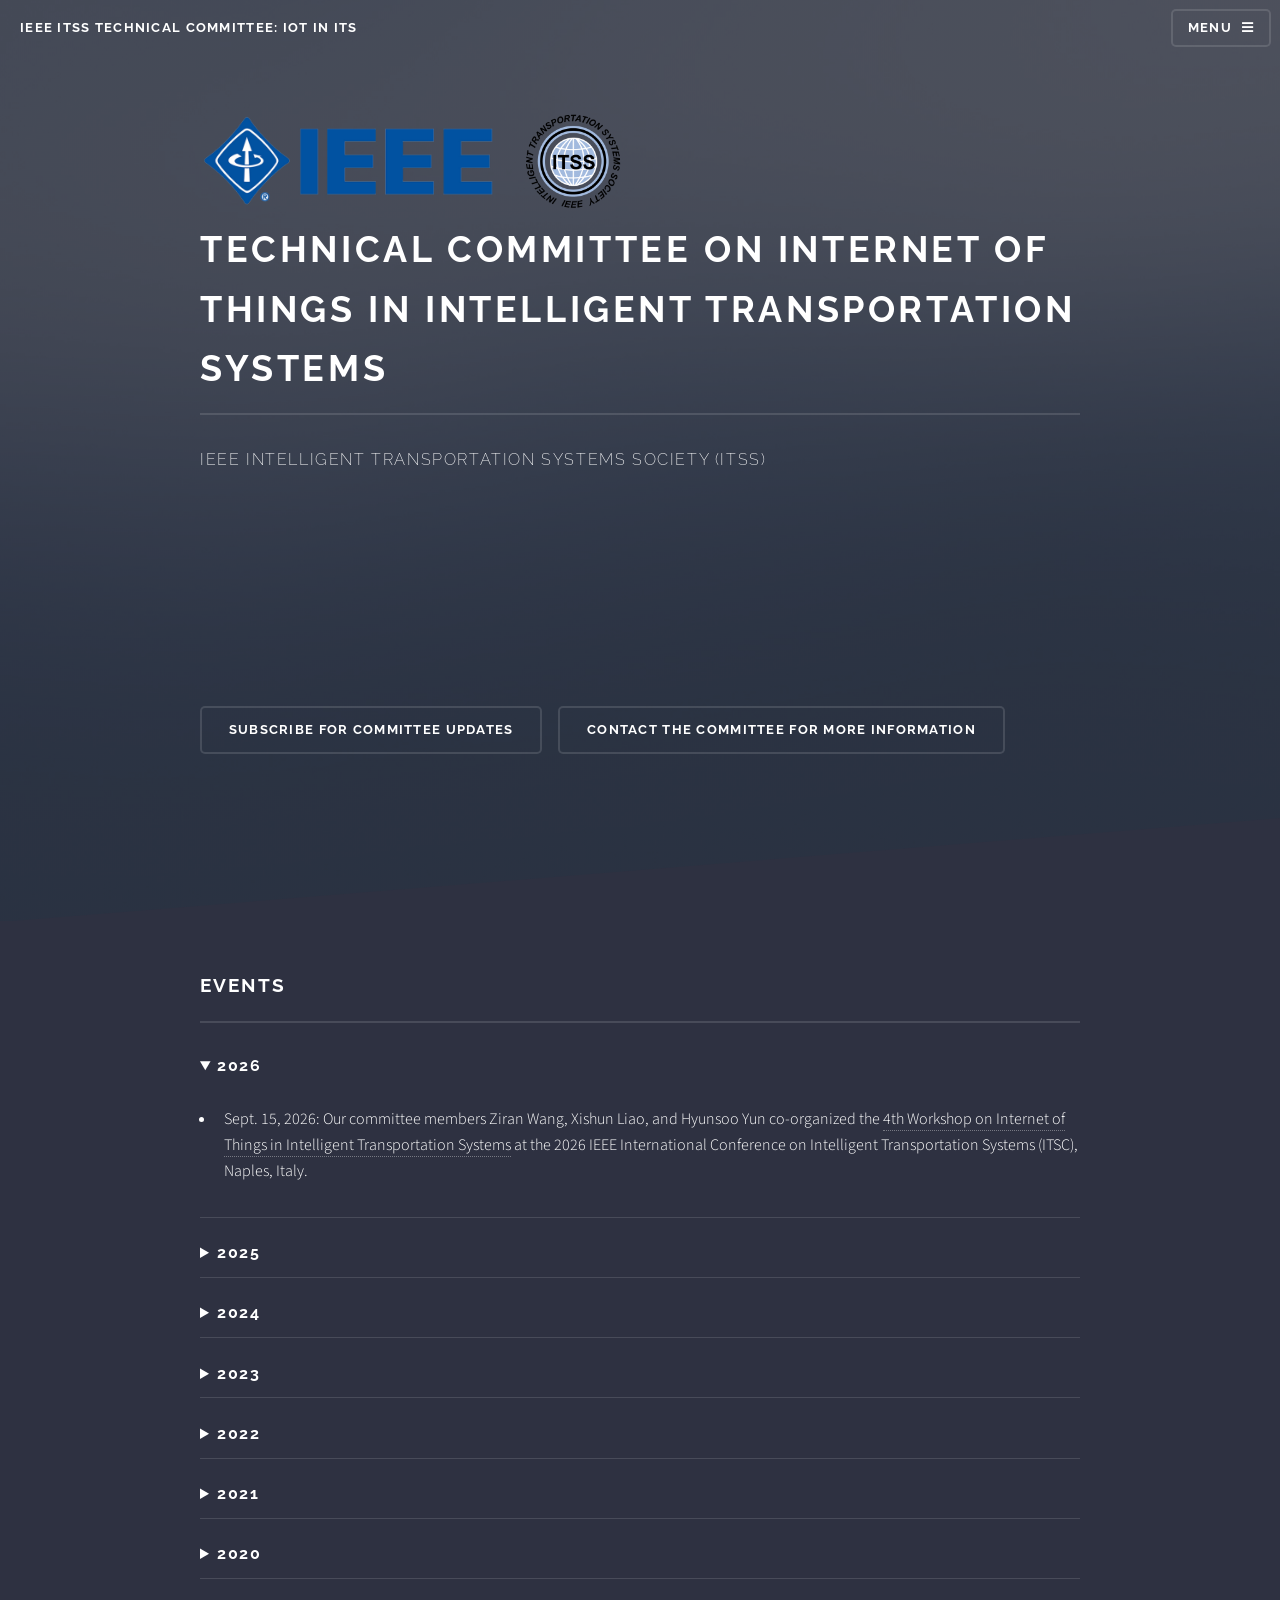
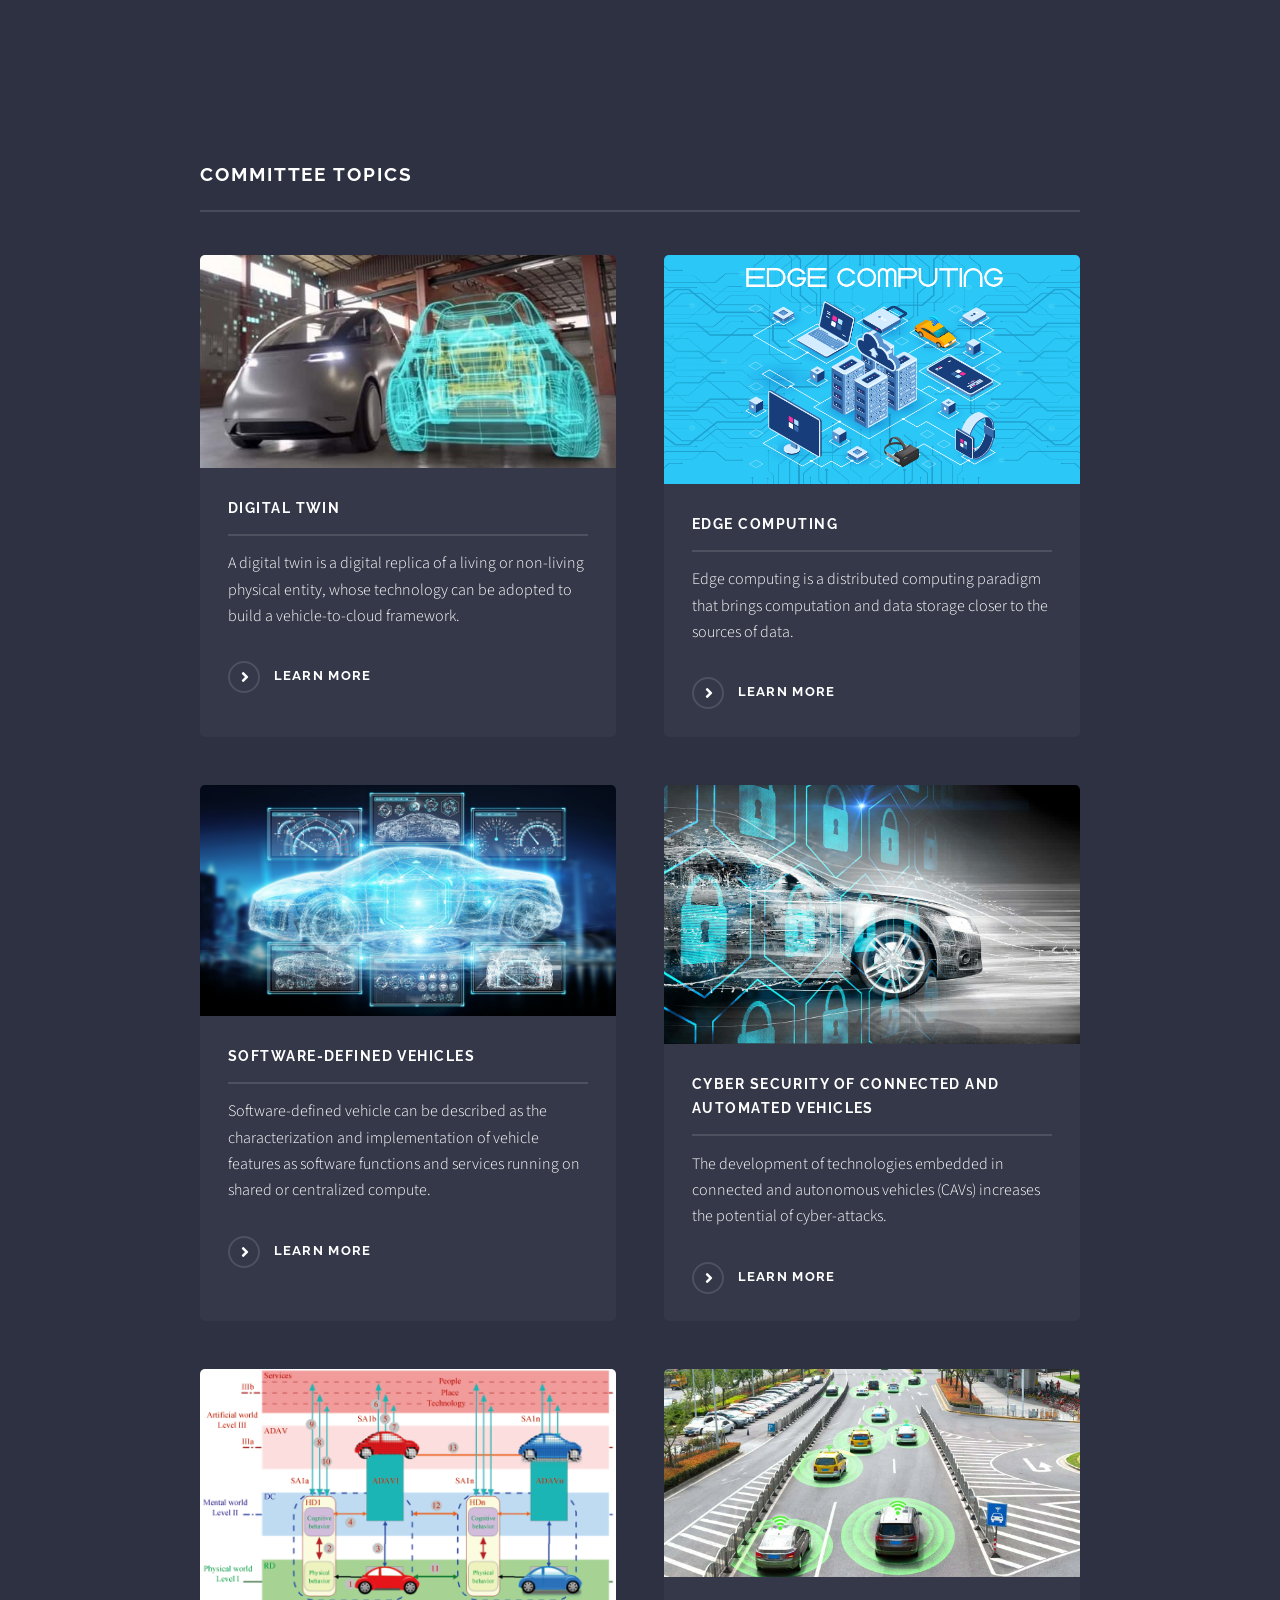
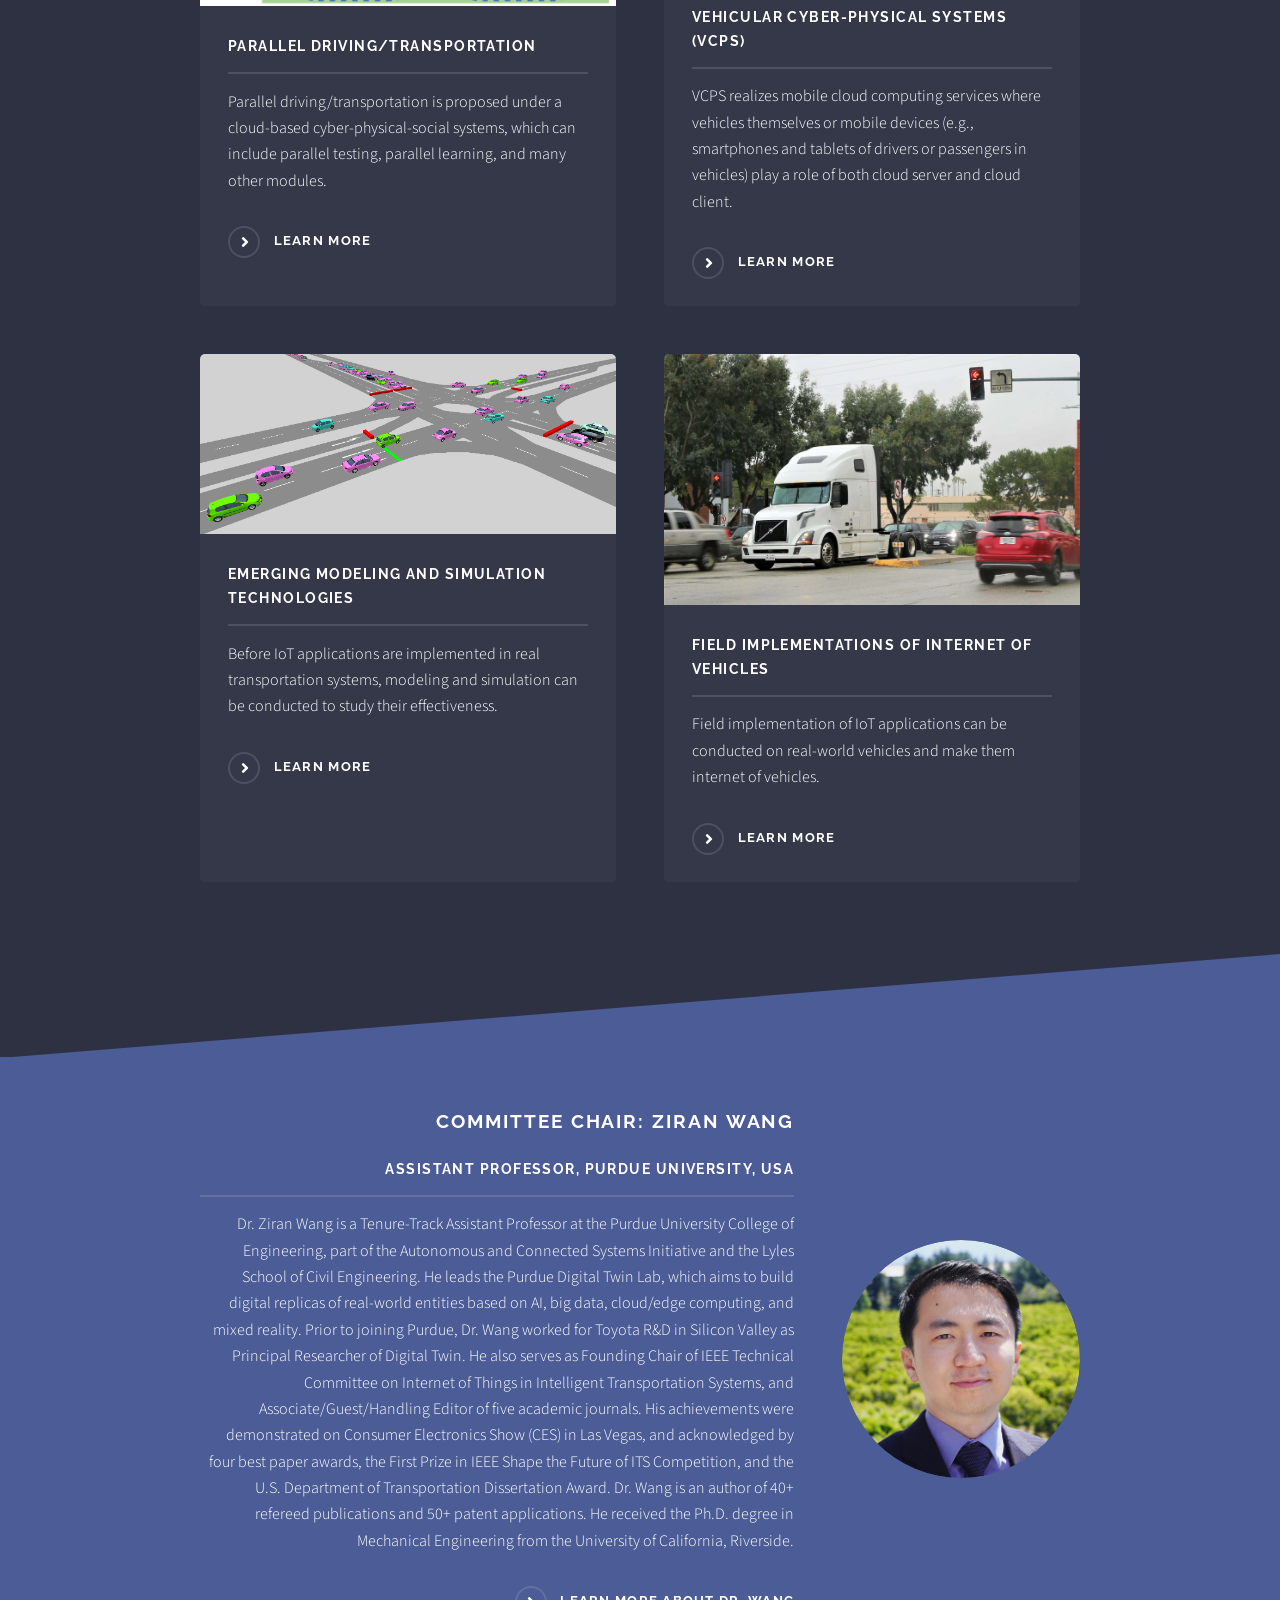
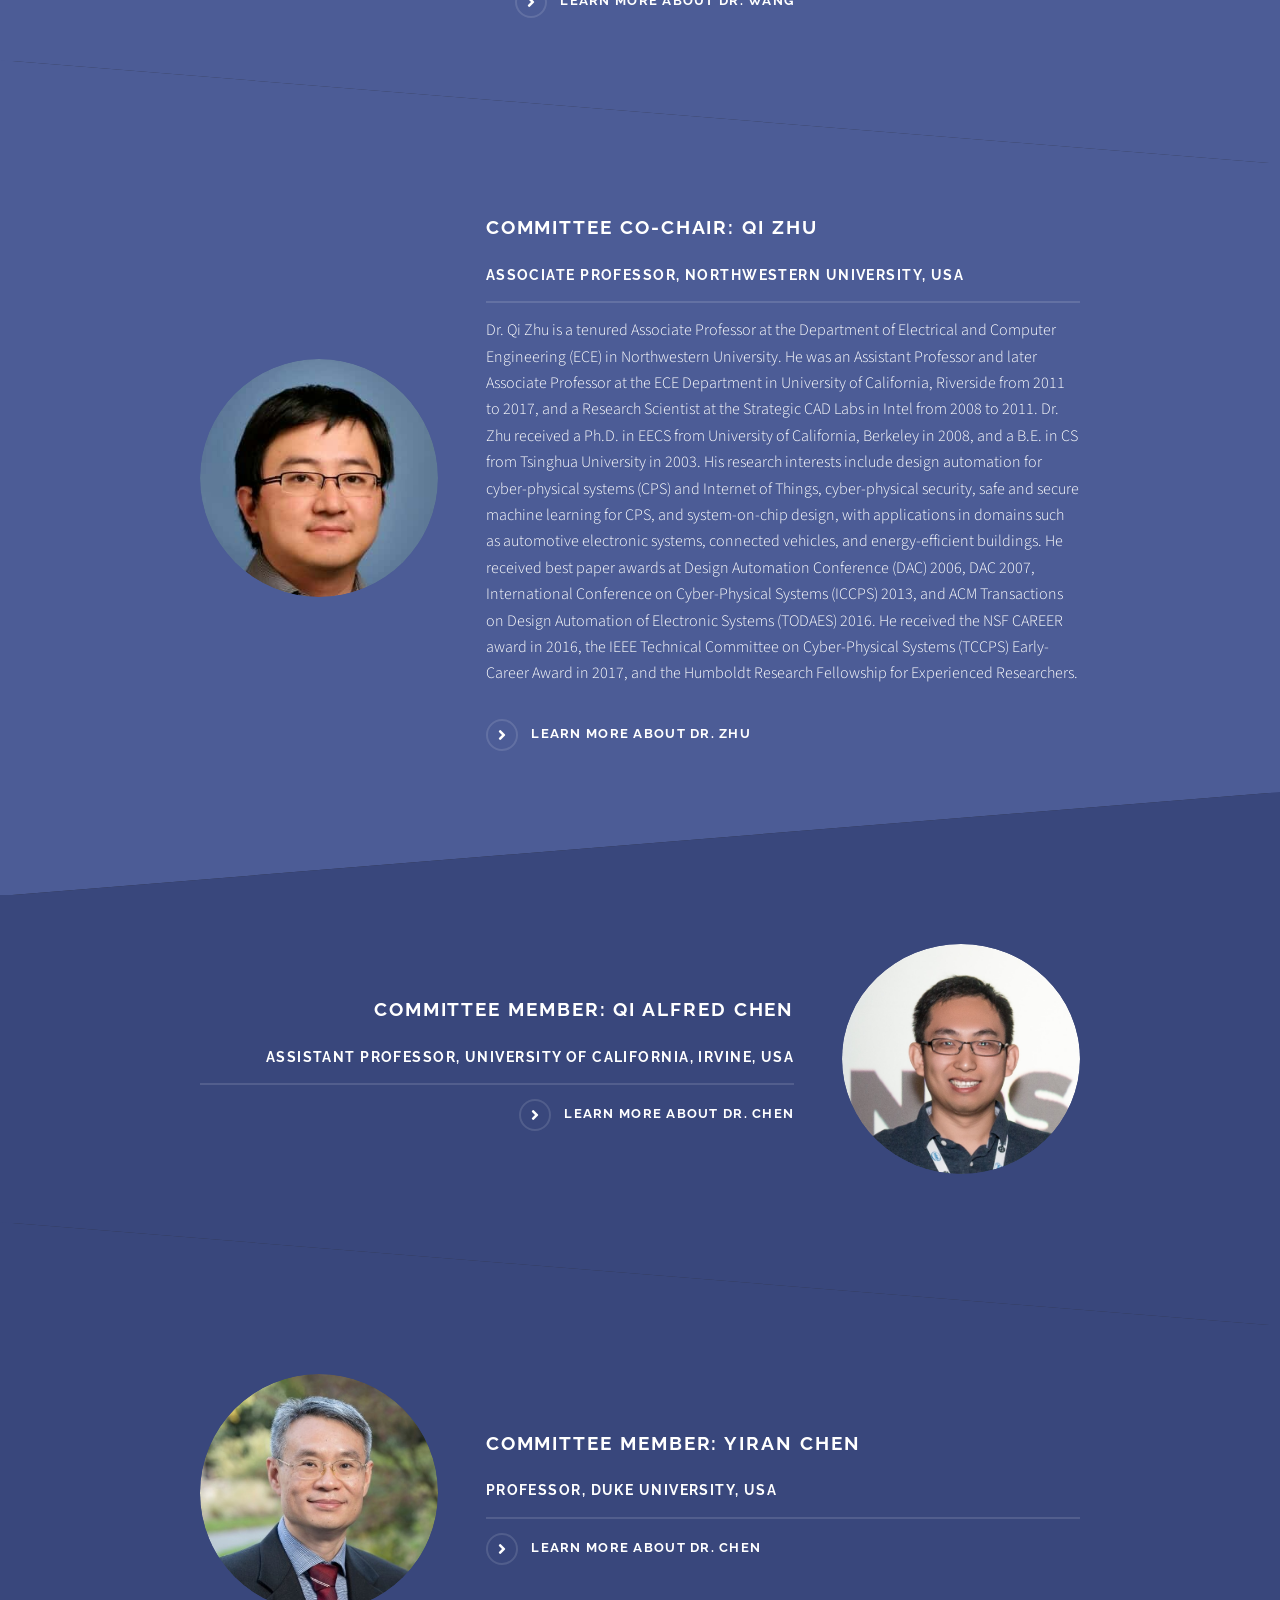
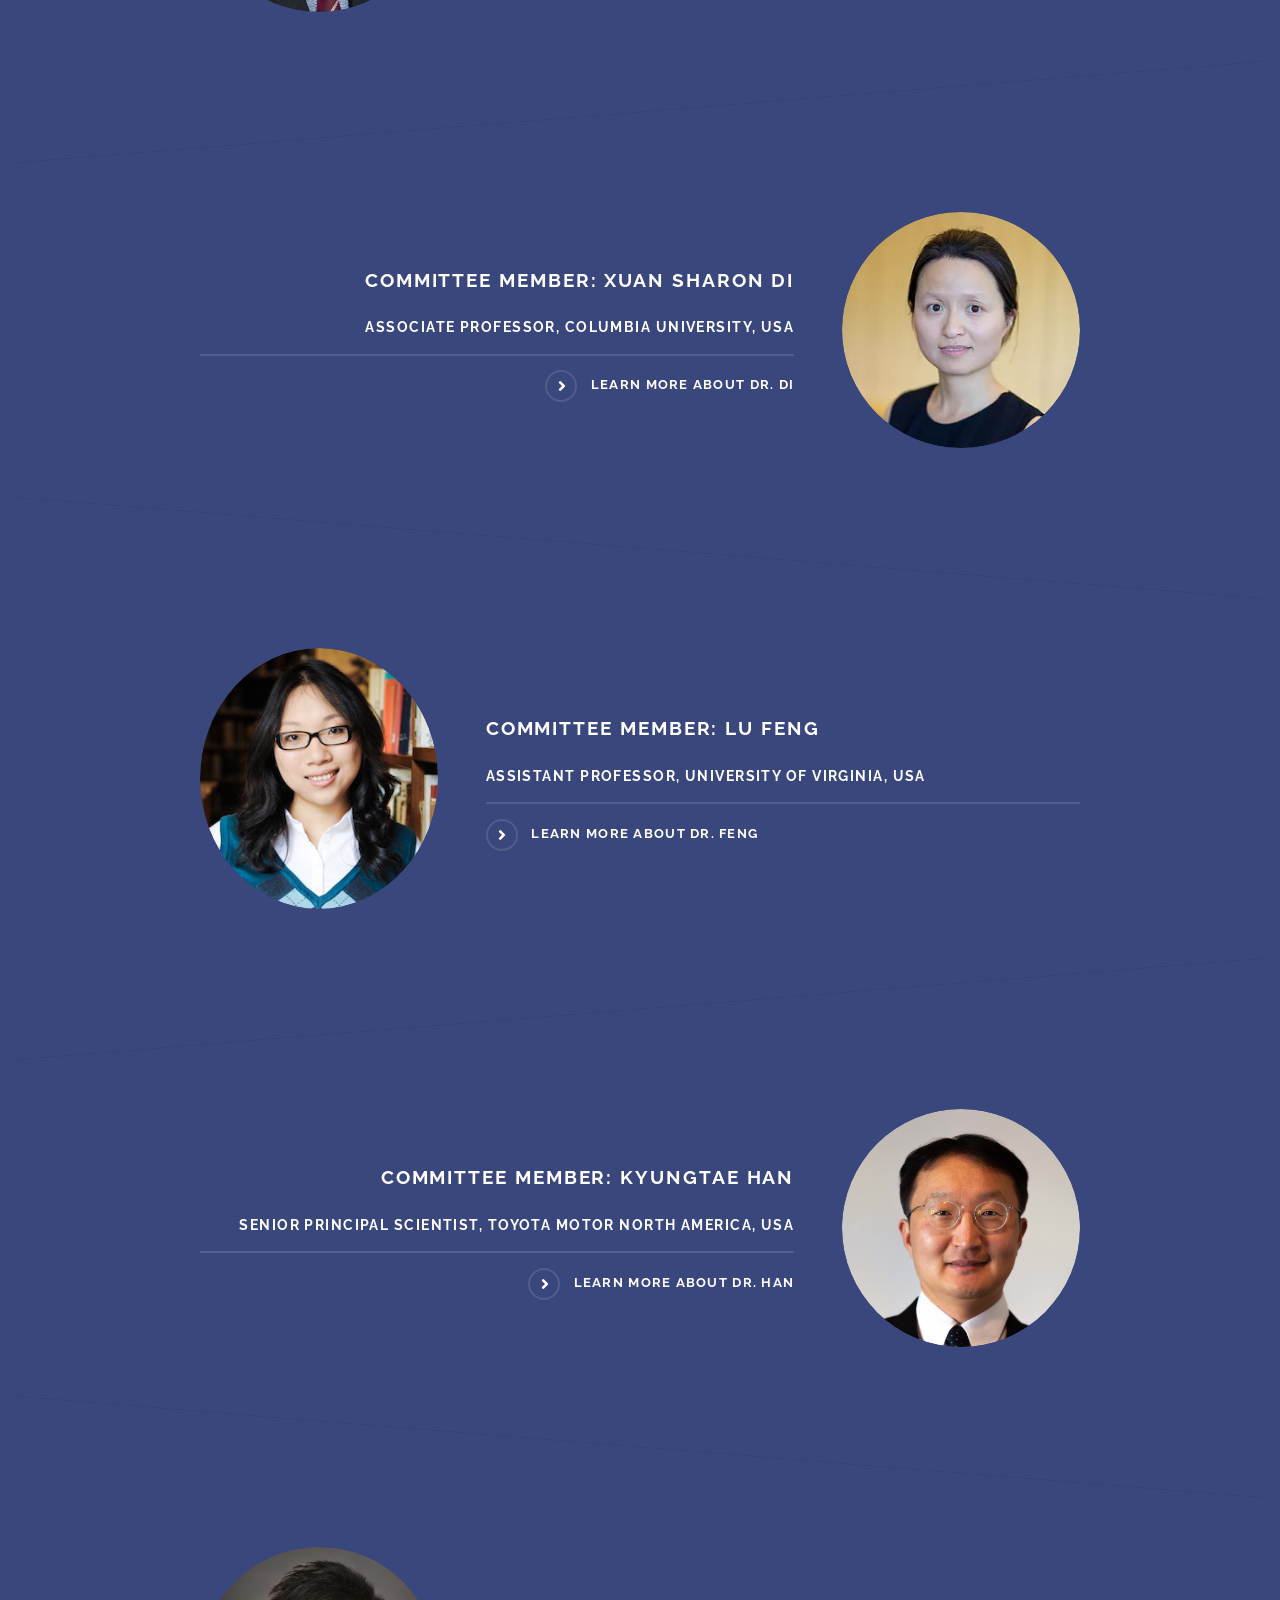
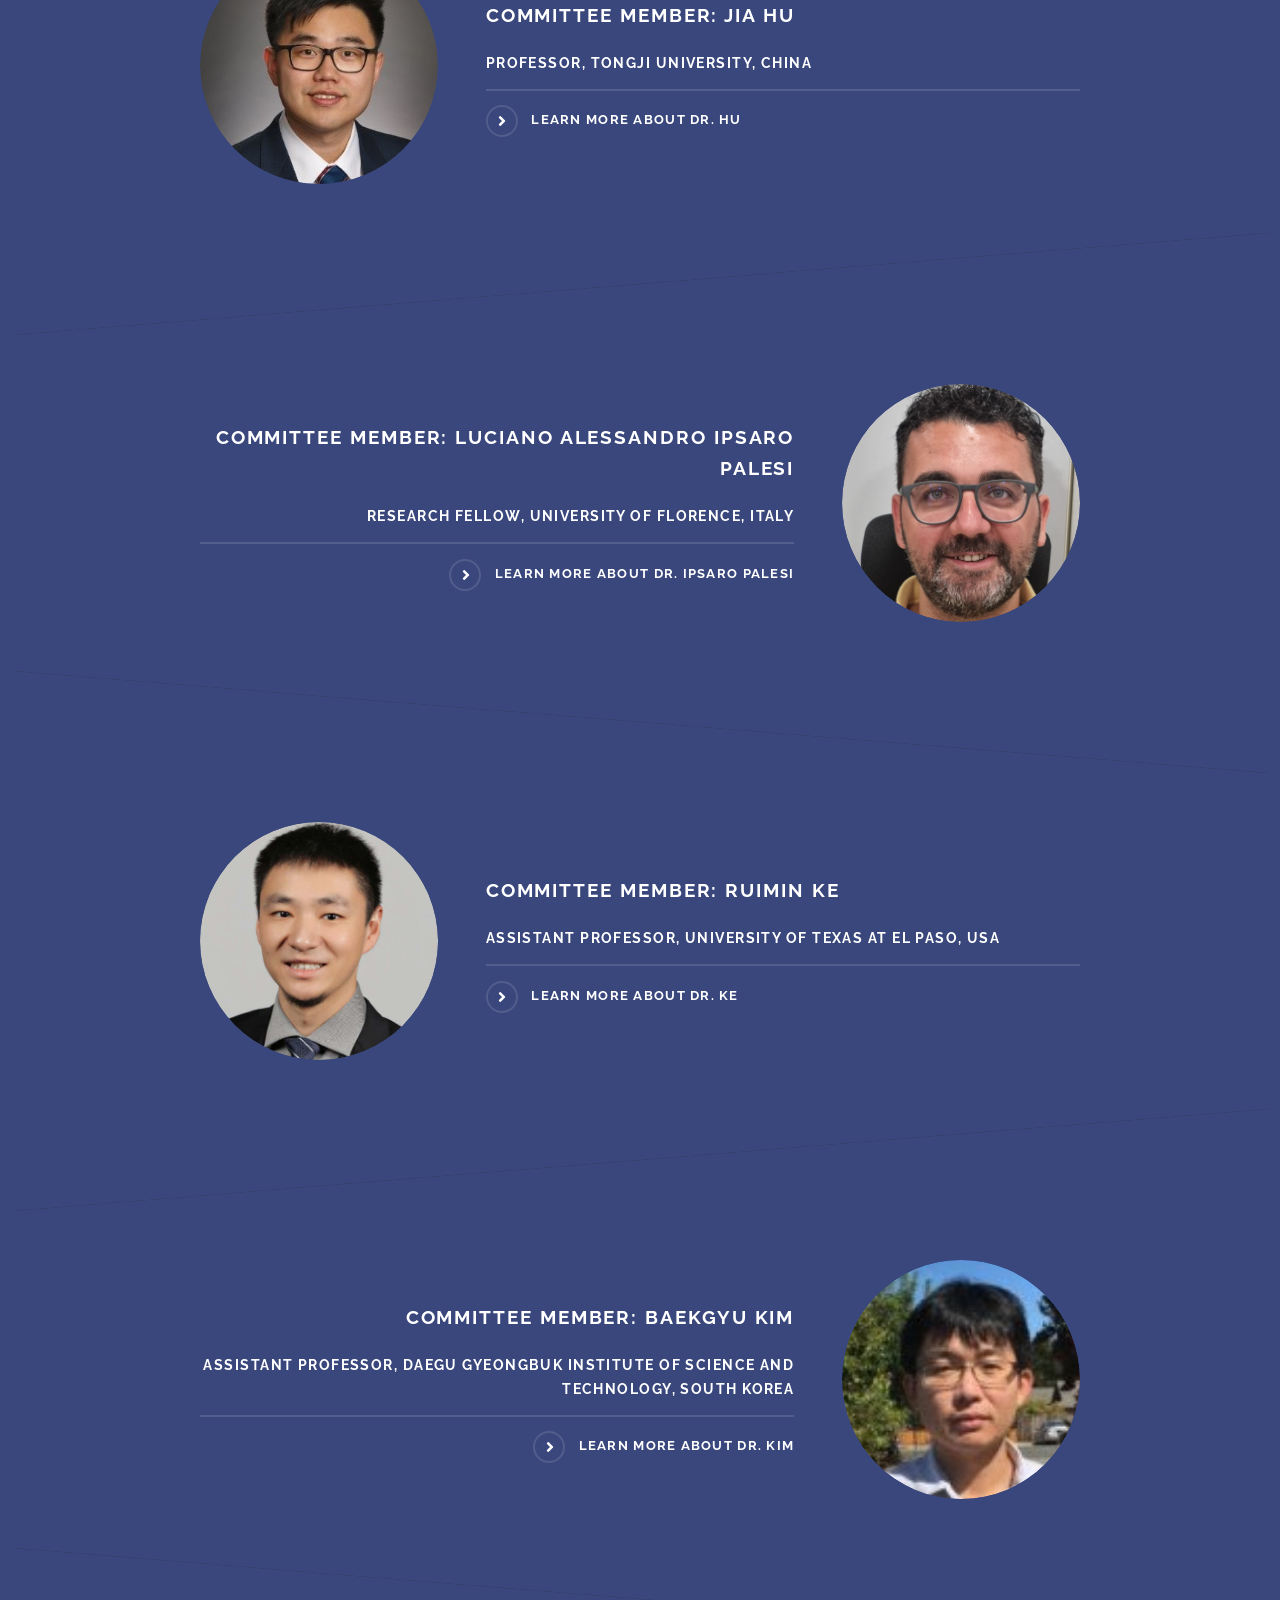
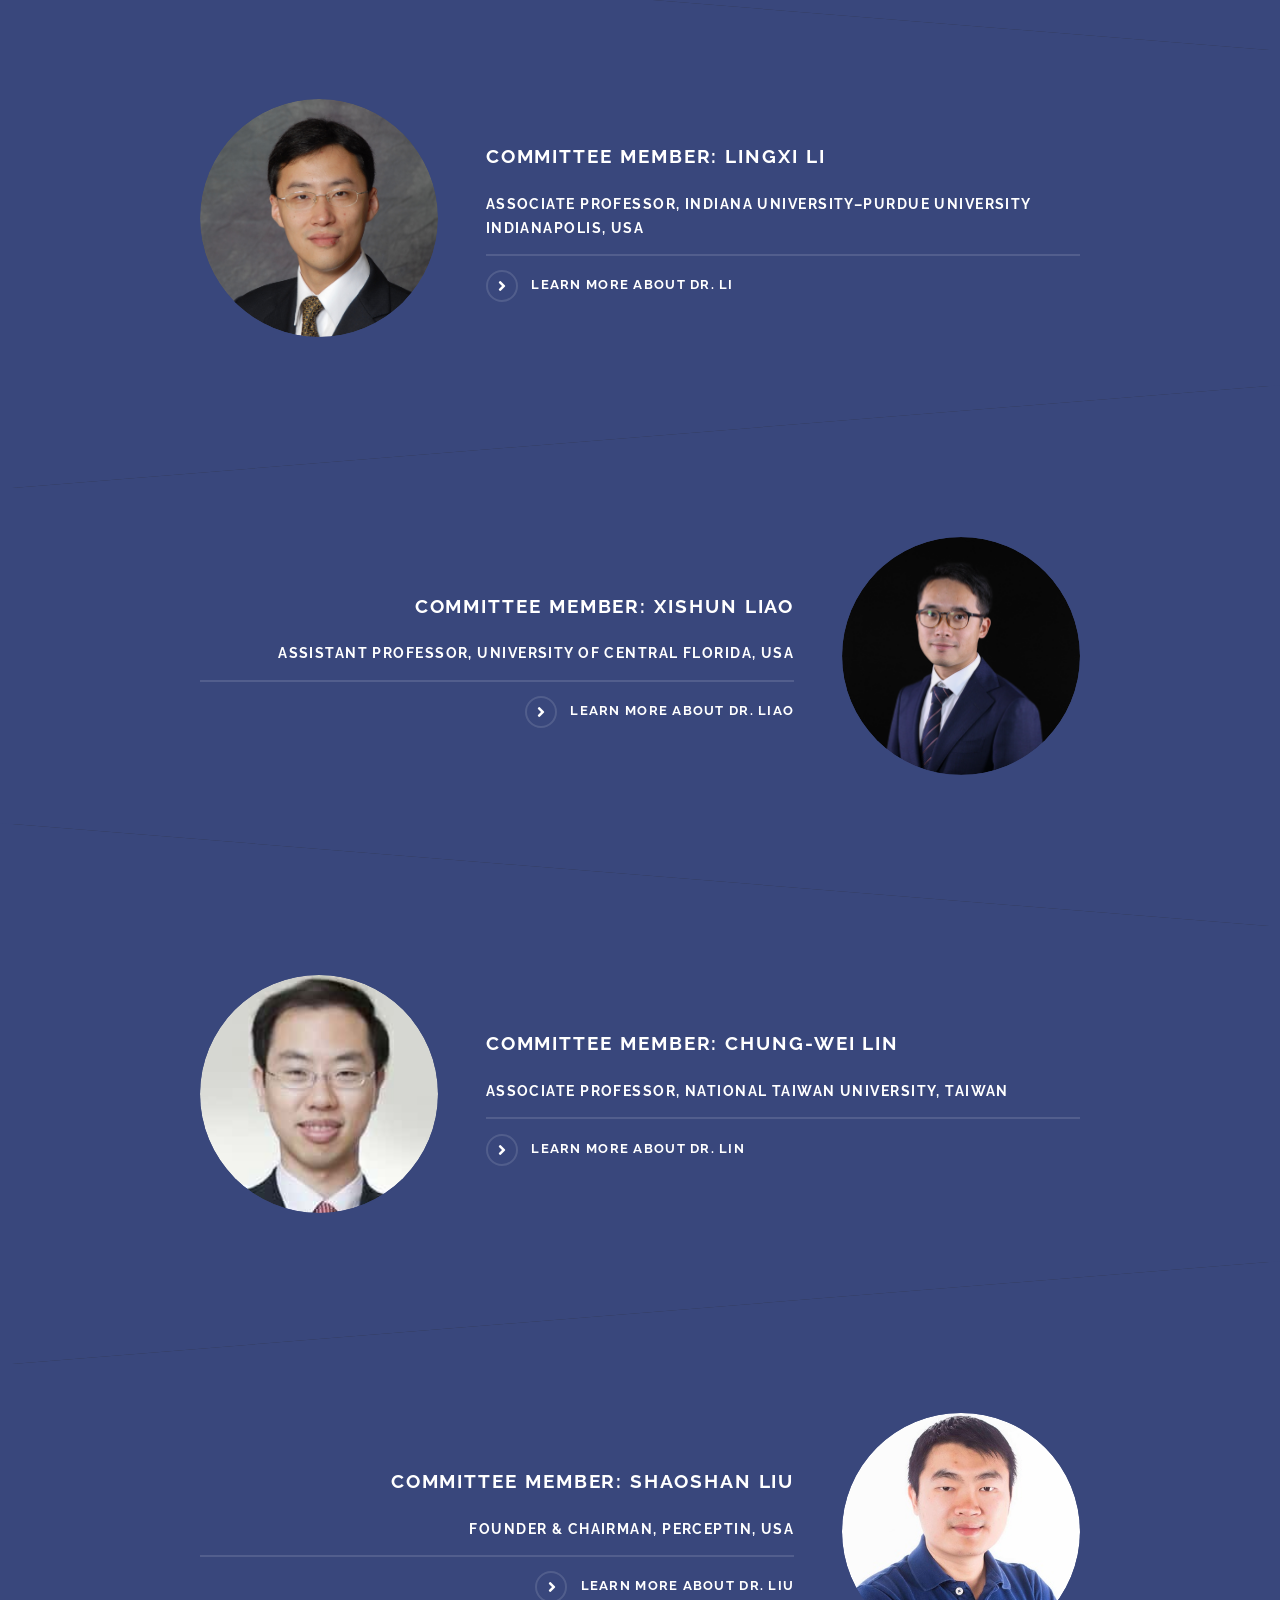
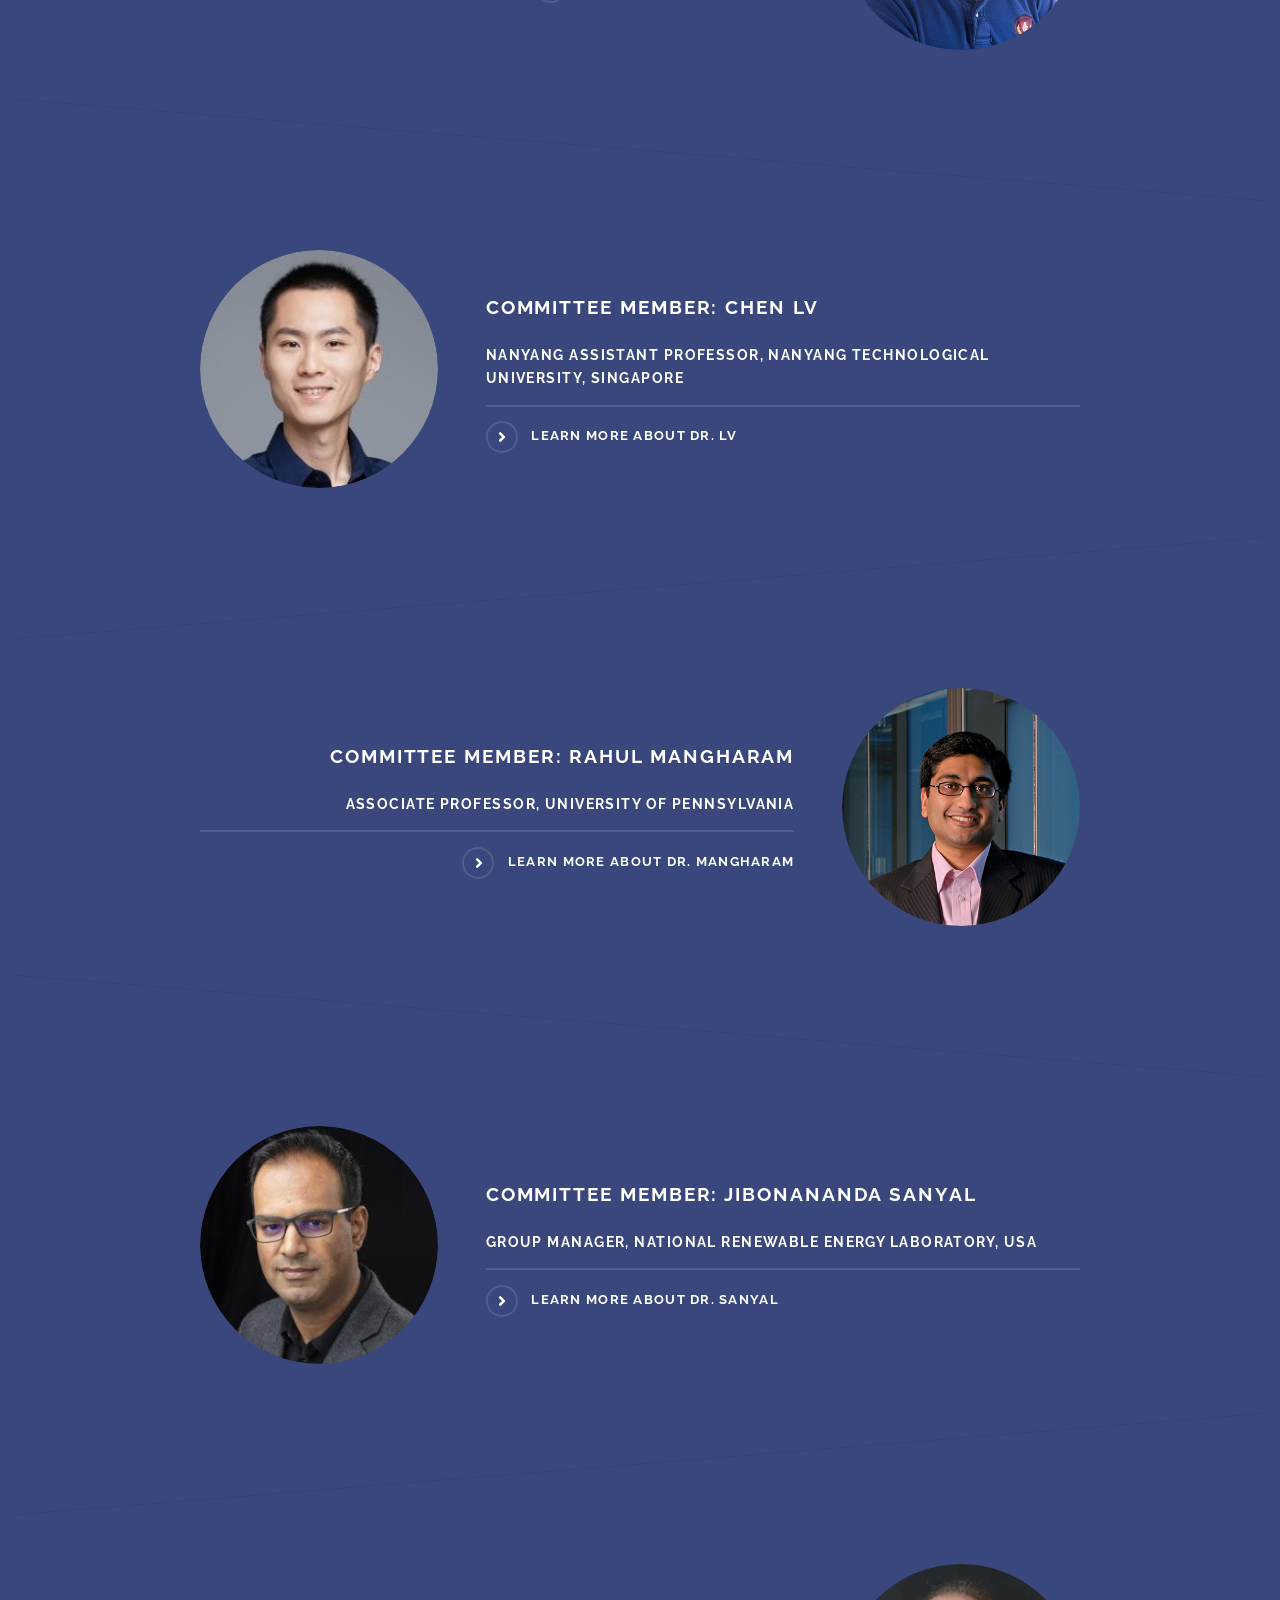
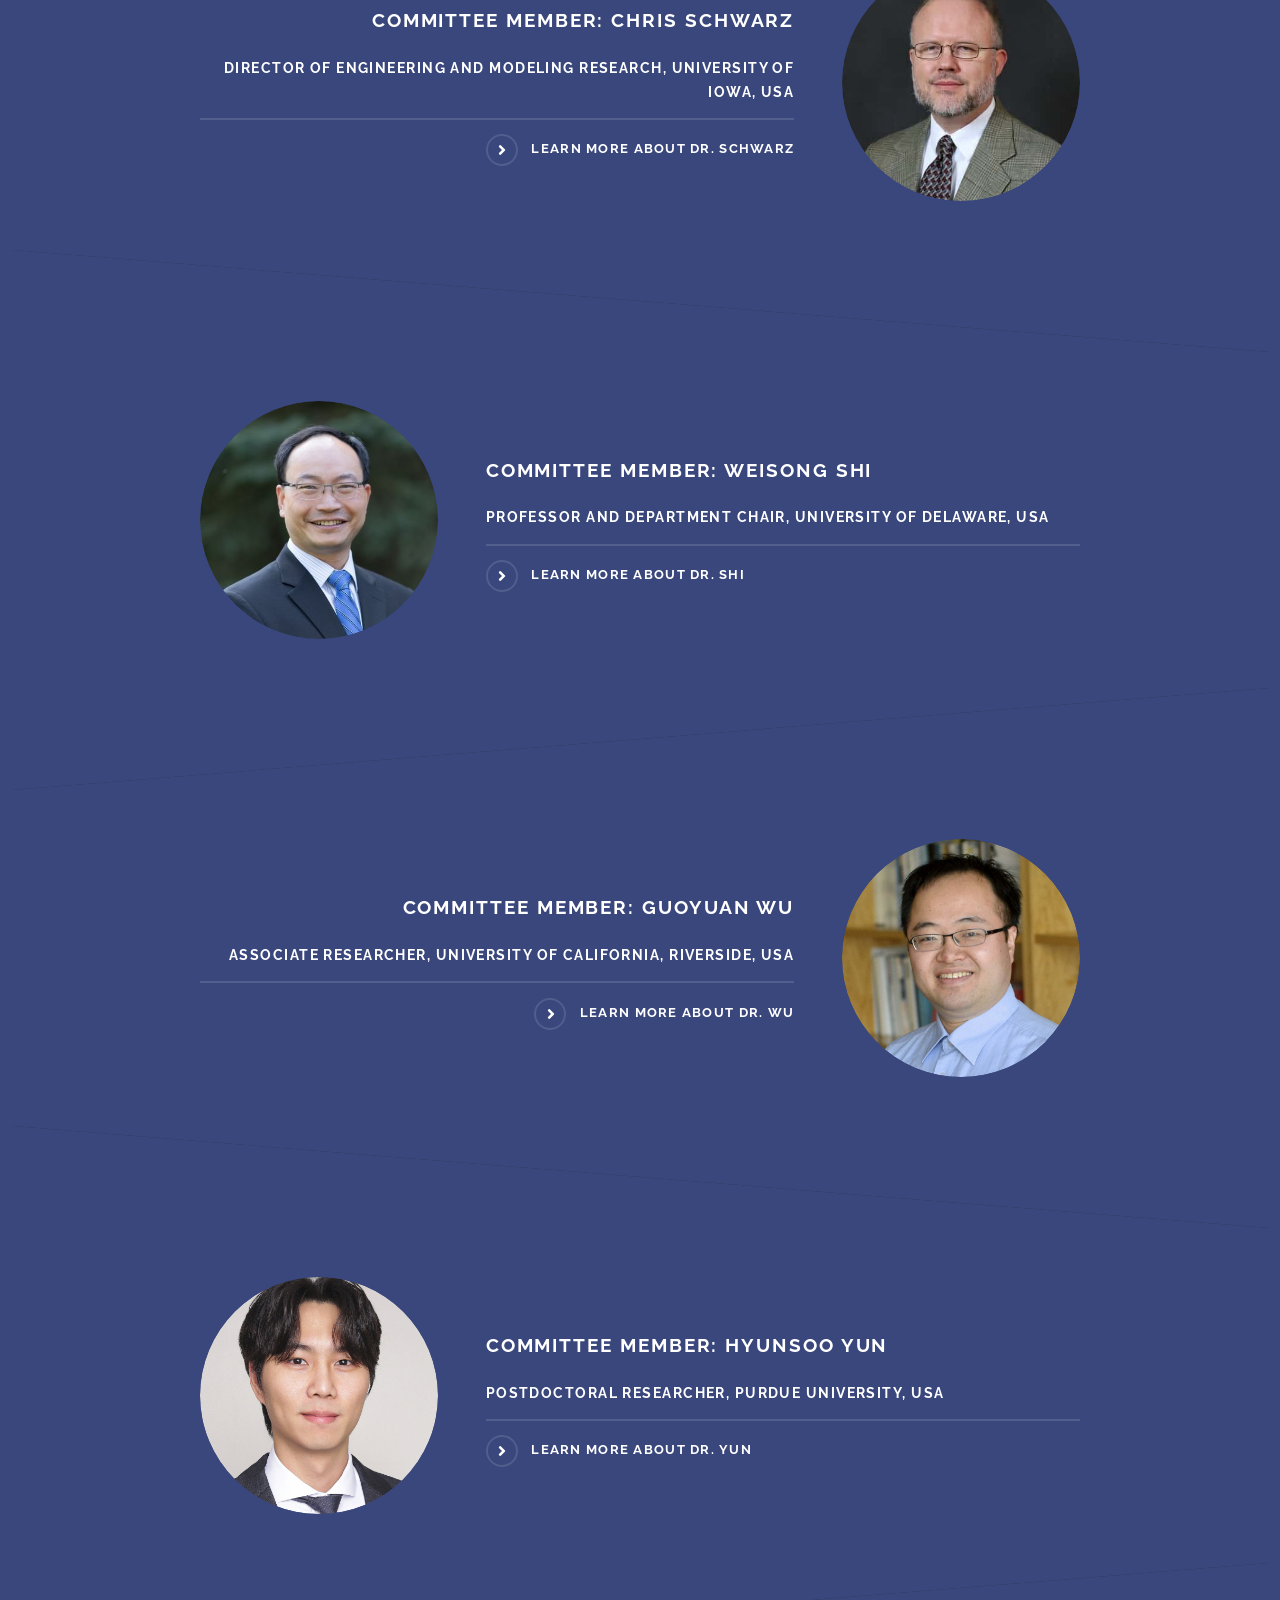
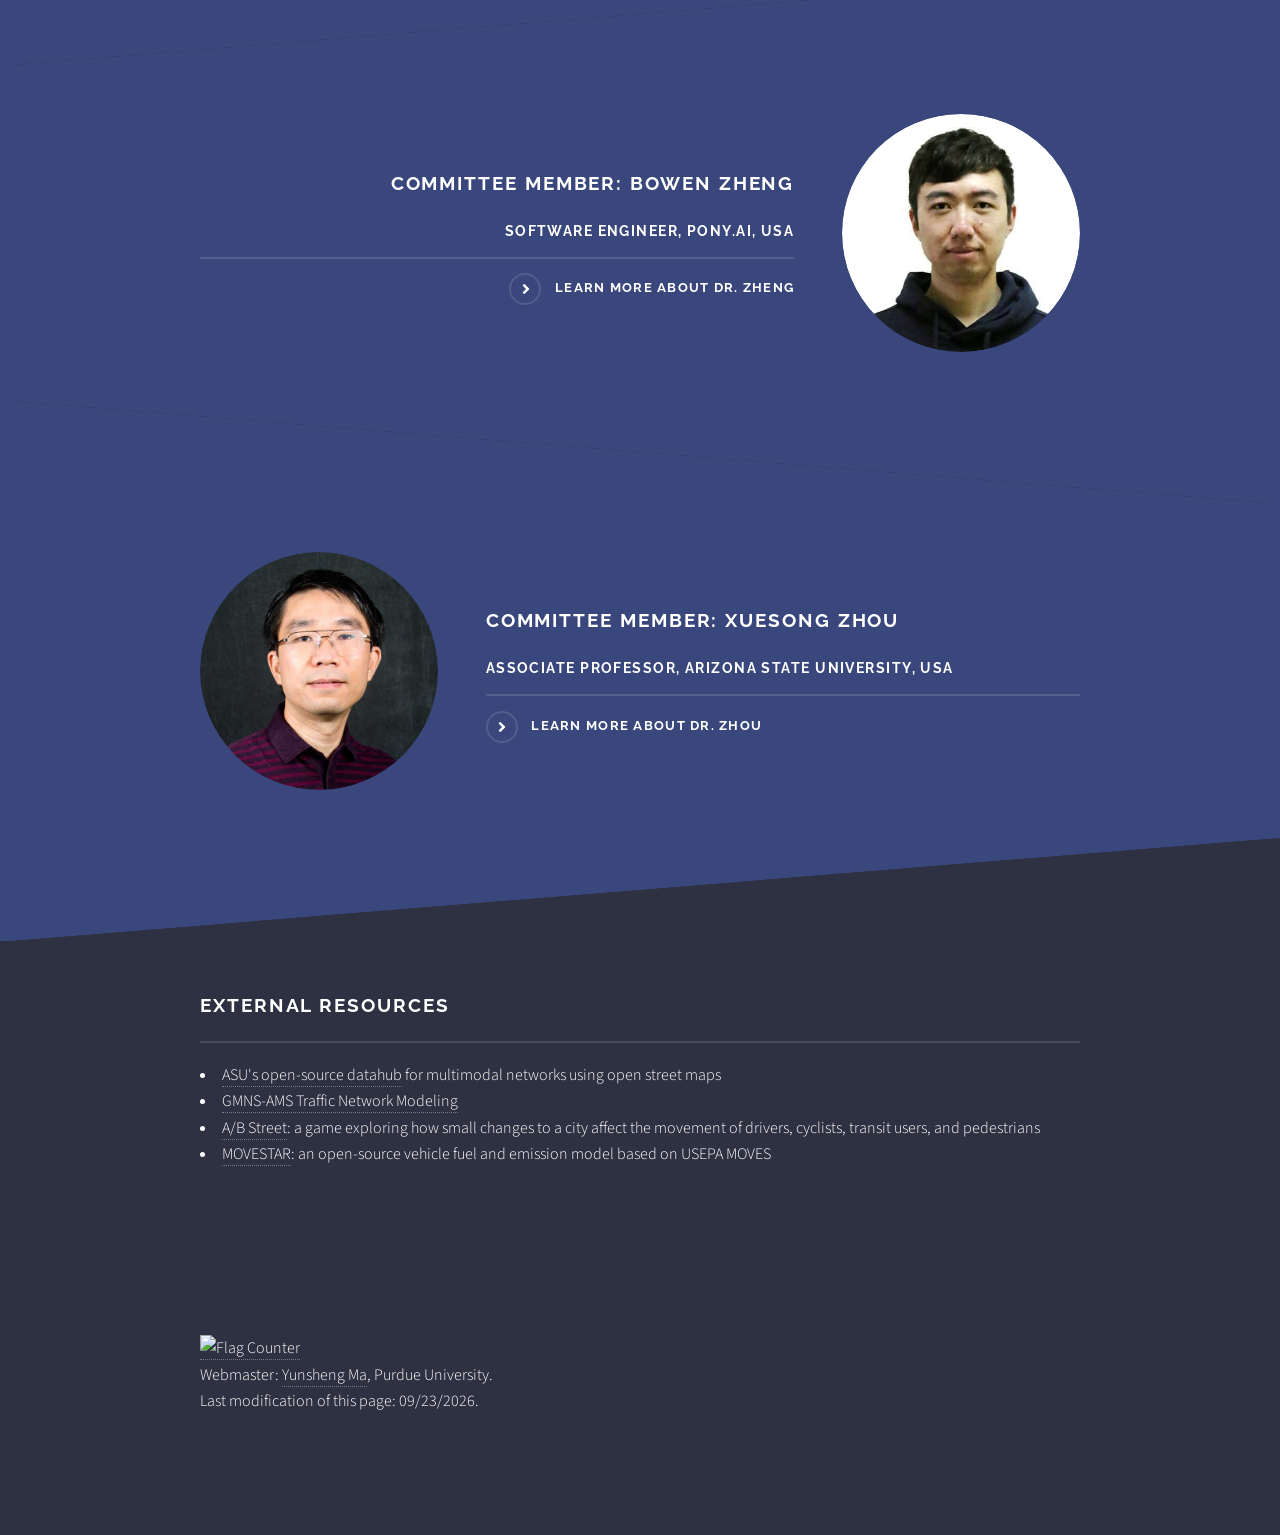
==== commit 3b033837: "Refine event details and links" ====
--- a/index.html
+++ b/index.html
@@ -115,7 +115,7 @@
                 <details class="event-year" open>
                     <summary>2026</summary>
                     <ul>
-                        <li>Sept. 15-18, 2026: Our committee members Ziran Wang, Xishun Liao, and Hyunsoo Yun co-organized the <a href="https://events.infovaya.com/event?actionMenu=sessions&amp;id=179">4th Workshop on Internet of Things in Intelligent Transportation Systems</a> at the 2026 IEEE International Conference on Intelligent Transportation Systems (ITSC), Naples, Italy.</li>
+                        <li>Sept. 15, 2026: Our committee members Ziran Wang, Xishun Liao, and Hyunsoo Yun co-organized the <a href="https://ieee-itsc.org/2026/workshops/">4th Workshop on Internet of Things in Intelligent Transportation Systems</a> at the 2026 IEEE International Conference on Intelligent Transportation Systems (ITSC), Naples, Italy.</li>
                     </ul>
                 </details>
                 <details class="event-year">
@@ -124,7 +124,6 @@
                         <li>Nov. 18-21, 2025: Our committee member Chen Lv co-organized the invited session on <a href="https://oscarhuangwind.github.io/ITSC2025_FoundationAD/">Foundation Model-Enabled Scene Understanding, Reasoning, and Decision-Making for Autonomous Driving and ITS</a> at the 2025 IEEE International Conference on Intelligent Transportation Systems (ITSC), Gold Coast, Australia.</li>
                         <li>Nov. 18, 2025: Our committee member Ziran Wang co-organized the <a href="https://llvm-ad.github.io/ITSC_2025/">4th Workshop on Large Language and Vision Models for Autonomous Driving (LLVM-AD)</a> at the 2025 IEEE International Conference on Intelligent Transportation Systems (ITSC), Gold Coast, Australia.</li>
                         <li>Oct. 20, 2025: Our committee member Ziran Wang co-organized the <a href="https://wdfm-ad.github.io/iccv25/">2nd Workshop on Distillation of Foundation Models for Autonomous Driving</a> at the IEEE/CVF International Conference on Computer Vision (ICCV), Honolulu, HI, United States.</li>
-                        <li>Jul. 14-18, 2025: Our committee member Weisong Shi led the <a href="https://events.udel.edu/event/autonomous-driving-academy-pre-college-summer-program">Autonomous Driving Academy pre-college summer program</a> at the University of Delaware, Newark, DE, United States.</li>
                         <li>Jun. 22, 2025: Our committee member Ziran Wang co-organized the <a href="https://sites.google.com/view/b-stem-iot/home">2nd Workshop on Secure Connected Vehicles: Digital Twin, UAVs, and Smart Transportation</a> at the IEEE Intelligent Vehicles Symposium, Cluj-Napoca, Romania.</li>
                         <li>Jun. 12, 2025: Our committee member Ziran Wang co-organized the <a href="https://wdfm-ad.github.io/">1st Workshop on Distillation of Foundation Models for Autonomous Driving</a> at the IEEE/CVF Conference on Computer Vision and Pattern Recognition (CVPR), Nashville, TN, United States.</li>
                         <li>May 6-9, 2025: Our committee members Lu Feng (Steering Committee), Chung-Wei Lin and Rahul Mangharam (Technical Program Committee) co-organized the <a href="https://iccps.acm.org/2025/">16th ACM/IEEE International Conference on Cyber-Physical Systems (ICCPS)</a> in Irvine, CA, United States.</li>
@@ -140,14 +139,14 @@
                     <ul>
                         <li>Dec. 4-7, 2024: Our committee member Weisong Shi (Steering Committee Chair) co-organized the <a href="https://acm-ieee-sec.org/2024/">2024 ACM/IEEE Symposium on Edge Computing</a> in Rome, Italy.</li>
                         <li>Oct. 14-18, 2024: Our committee member Rahul Mangharam co-organized the <a href="https://spectrum.ieee.org/iros2024-abu-dhabi-competitions">21st F1Tenth Autonomous Grand Prix</a> held alongside the 2024 IEEE/RSJ International Conference on Intelligent Robots and Systems (IROS), Abu Dhabi, UAE.</li>
-                        <li>Sept. 24-28, 2024: Our committee member Rahul Mangharam co-organized the <a href="https://ieee-itsc.org/2024/">20th F1Tenth Autonomous Grand Prix</a> held alongside the 2024 IEEE International Conference on Intelligent Transportation Systems (ITSC), Edmonton, Canada.</li>
-                        <li>Sept. 24-28, 2024: Our committee member Chen Lv co-organized the invited session on Learning-powered and Knowledge-driven Autonomous Driving at the <a href="https://ieee-itsc.org/2024/">2024 IEEE International Conference on Intelligent Transportation Systems (ITSC)</a>, Edmonton, Canada.</li>
+                        <li>Sept. 24-28, 2024: Our committee member Rahul Mangharam co-organized the 20th F1Tenth Autonomous Grand Prix held alongside the 2024 IEEE International Conference on Intelligent Transportation Systems (ITSC), Edmonton, Canada.</li>
+                        <li>Sept. 24-28, 2024: Our committee member Chen Lv co-organized the invited session on <a href="https://sites.google.com/view/itsc-lpad-2">Learning-powered and Knowledge-driven Autonomous Driving</a> at the 2024 IEEE International Conference on Intelligent Transportation Systems (ITSC), Edmonton, Canada.</li>
                         <li>Sept. 24, 2024: Our committee member Ziran Wang co-organized the <a href="https://llvm-ad.github.io/ITSC_2024/">2nd Workshop on Large Language and Vision Models for Autonomous Driving (LLVM-AD)</a> at the 2024 IEEE International Conference on Intelligent Transportation Systems (ITSC), Edmonton, Canada.</li>
                         <li>Sept. 21-22, 2024: Our committee member Ziran Wang (Technical Program Committee) co-organized the 4th Annual Conference on Next Generation Transportation Systems (NGTS-4), West Lafayette, IN, United States.</li>
                         <li>Jul. 23-26, 2024: Our committee member Ruimin Ke (Vice Chair) co-organized the <a href="https://utl.sztu.edu.cn/info/1385/3139.htm">24th COTA International Conference of Transportation Professionals (CICTP 2024)</a> in Shenzhen, China.</li>
                         <li>May 13-16, 2024: Our committee members Lu Feng (General Chair), BaekGyu Kim and Rahul Mangharam (Technical Program Committee) co-organized the <a href="https://iccps.acm.org/2024/">15th ACM/IEEE International Conference on Cyber-Physical Systems (ICCPS)</a> in Hong Kong, China.</li>
                         <li>May 1-3, 2024: Our committee members Weisong Shi (Steering Committee) and Ziran Wang (Technical Program Committee) co-organized the <a href="https://www.ieeemobility.org/MOST2024/">2nd IEEE International Conference on Mobility: Operations, Services, and Technologies (MOST)</a> in Denton, TX, United States.</li>
-                        <li>Feb. 26-28, 2024: Our committee members Ziran Wang (Program Chair) and Guoyuan Wu (Demo Chair) co-organized the <a href="https://ieee-fists.org/2024/">4th IEEE Forum on Integrated Sustainable Transportation Systems (FISTS)</a> in Riverside, CA, United States.</li>
+                        <li>Feb. 26-28, 2024: Our committee members Ziran Wang (Program Chair) and Guoyuan Wu (Demo Chair) co-organized the <a href="https://ieee-fists.org/2024/">4th IEEE Forum for Innovative Sustainable Transportation Systems (FISTS)</a> in Riverside, CA, United States.</li>
                         <li>Jan. 8, 2024: Our committee member Ziran Wang co-organized the <a href="https://llvm-ad.github.io/WACV_2024/">1st Workshop on Large Language and Vision Models for Autonomous Driving (LLVM-AD)</a> at the 2024 IEEE/CVF Winter Conference on Applications of Computer Vision (WACV), Waikoloa, HI, United States.</li>
                     </ul>
                 </details>
@@ -155,37 +154,37 @@
                     <summary>2023</summary>
                     <ul>
                         <li>Dec. 9, 2023: Our committee member Ziran Wang co-organized the <a href="https://acm-ieee-sec.org/2023/digitaltwins.php">1st ACM/IEEE Workshop on Digital Twins</a> at the 2023 ACM/IEEE Symposium on Edge Computing, Wilmington, DE, United States.</li>
-                        <li>Sept. 24-28, 2023: Our committee members Jia Hu and Ziran Wang co-organize the 3rd Workshop on <a href="https://iot-in-its.github.io/ITSC2023_SS_CFP.pdf">Cooperative Driving in Mixed Traffic</a> at the <a href="https://2023.ieee-itsc.org/">26th IEEE International Conference on Intelligent Transportation Systems, Bilbao, Spain</a>.</li>
-                        <li>Jul. 9-13, 2023: Our committee members Ziran Wang and Qi Zhu co-organize the tutorial session on Edge Artificial Intelligence for Connected and Automated Vehicles at the <a href="https://www.dac.com">60th Design Automation Conference, San Francisco, CA, United States</a>.</li>
-                        <li>Jun. 4-5, 2023: Our committee members Xuesong Zhou (Organizing Committee Chair) and Ziran Wang (Organizing Committee Member) co-organize the <a href="https://trb.secure-platform.com/a/page/travel_analysis_and_planning"> TRB Innovations in Travel Analysis and Planning, Indianapolis, IN, United States</a>.</li>
-                        <li>Jun. 4, 2023: Our committee member Ziran Wang co-organizes the <a href="https://iot-in-its.github.io/iv2023">3rd Workshop on Internet of Things in Intelligent Transportation Systems on 2023 IEEE Intelligent Vehicles Symposium, Anchorage, AK, United States</a>.</li>
-                        <li>May. 17-19, 2023: Our committee members Weisong Shi (Program Chair), Shaoshan Liu & Ziran Wang (Technical Program Committee) co-organize the <a href="https://ieeemobility.org/">1st IEEE International Conference on Mobility: Operations, Services, and Technologies (MOST), Detroit, MI, United States</a>.</li>
-                        <li>May. 9-12, 2023: Our committee members Lu Feng (Technical Program Chair), BaekGyu Kim (Publicity Chair), and Kyungtae Han & Chung-Wei Lin & Ziran Wang & Qi Zhu (Technical Program Committee) co-organize the <a href="https://iot-in-its.github.io/ICCPS2023-CFP.pdf">14th ACM/IEEE International Conference on Cyber-Physical Systems, San Antonio, TX, United States</a>.</li>
-                        <li>Apr. 26-28, 2023: Our committee member Ziran Wang (Poster/Demo Co-Chairs) co-organizes the <a href="https://ieee-vnc.org/2023/">2023 IEEE Vehicular Networking Conference (VNC), Istanbul, Turkiye</a>.</li>
+                        <li>Sept. 24-28, 2023: Our committee members Jia Hu and Ziran Wang co-organized the 3rd Workshop on <a href="https://iot-in-its.github.io/ITSC2023_SS_CFP.pdf">Cooperative Driving in Mixed Traffic</a> at the <a href="https://2023.ieee-itsc.org/">26th IEEE International Conference on Intelligent Transportation Systems, Bilbao, Spain</a>.</li>
+                        <li>Jul. 9-13, 2023: Our committee members Ziran Wang and Qi Zhu co-organized the tutorial session on Edge Artificial Intelligence for Connected and Automated Vehicles at the 60th Design Automation Conference, San Francisco, CA, United States.</li>
+                        <li>Jun. 4-5, 2023: Our committee members Xuesong Zhou (Organizing Committee Chair) and Ziran Wang (Organizing Committee Member) co-organized the <a href="https://trb.secure-platform.com/a/page/travel_analysis_and_planning"> TRB Innovations in Travel Analysis and Planning, Indianapolis, IN, United States</a>.</li>
+                        <li>Jun. 4, 2023: Our committee member Ziran Wang co-organized the <a href="https://iot-in-its.github.io/iv2023">3rd Workshop on Internet of Things in Intelligent Transportation Systems at the 2023 IEEE Intelligent Vehicles Symposium, Anchorage, AK, United States</a>.</li>
+                        <li>May 17-19, 2023: Our committee members Weisong Shi (Program Chair), Shaoshan Liu & Ziran Wang (Technical Program Committee) co-organized the 1st IEEE International Conference on Mobility: Operations, Services, and Technologies (MOST), Detroit, MI, United States.</li>
+                        <li>May 9-12, 2023: Our committee members Lu Feng (Technical Program Chair), BaekGyu Kim (Publicity Chair), and Kyungtae Han & Chung-Wei Lin & Ziran Wang & Qi Zhu (Technical Program Committee) co-organized the <a href="https://iot-in-its.github.io/ICCPS2023-CFP.pdf">14th ACM/IEEE International Conference on Cyber-Physical Systems, San Antonio, TX, United States</a>.</li>
+                        <li>Apr. 26-28, 2023: Our committee member Ziran Wang (Poster/Demo Co-Chairs) co-organized the <a href="https://ieee-vnc.org/2023/">2023 IEEE Vehicular Networking Conference (VNC), Istanbul, Turkiye</a>.</li>
                     </ul>
                 </details>
                 <details class="event-year">
                     <summary>2022</summary>
                     <ul>
-                        <li>Dec. 31, 2022: Our committee member Ziran Wang co-organizes the special issue on <a href="https://iot-in-its.github.io/OJITS_CFP.pdf">Autonomous and Cooperative Driving in Specific Traffic Environments</a> in <a href="https://ieeexplore.ieee.org/xpl/RecentIssue.jsp?punumber=8784355">IEEE Open Journal on Intelligent Transportation Systems</a>.</li>
-                        <li>Dec. 1, 2022: Our committee members Ziran Wang and Chen Lv co-organize the special issue on <a href="https://iot-in-its.github.io/TIV_DTPI_CFP_final.pdf">Digital Twins and Parallel Intelligence for Intelligent Vehicles and Intelligent Transportation System</a> in <a href="https://ieeexplore.ieee.org/xpl/RecentIssue.jsp?punumber=7274857">IEEE Transactions on Intelligent Vehicles</a>.</li>
-                        <li>Oct. 8-12, 2022: Our committee members Jia Hu and Ziran Wang co-organize the 2nd Workshop on <a href="https://iot-in-its.github.io/ITSC2022_SS_CFP.pdf">Cooperative Driving in Mixed Traffic</a> at the <a href="https://www.ieee-itsc2022.org/#/">25th IEEE International Conference on Intelligent Transportation Systems, Macau, China</a>.</li>
-                        <li>Jul. 10-14, 2022: Our committee members Ziran Wang and Qi Zhu co-organize the tutorial session on Cloud Computing and Edge computing for Connected and Automated Vehicles at the <a href="https://www.dac.com/About/Conference-Archive/59th-DAC-2022">59th Design Automation Conference, San Francisco, CA, United States</a>.</li>
-                        <li>Jun. 1, 2022: Our committee member Jia Hu co-organize the special issue on <a href="TR_Part_D_SI.pdf">"Pathway into Full Autonomy by Leveraging Infrastructure Enabled Automation"</a> in <a href="https://www.journals.elsevier.com/transportation-research-part-d-transport-and-environment">Transportation Research Part D: Transport and Environment</a>.</li>
+                        <li>Dec. 31, 2022: Our committee member Ziran Wang co-organized the special issue on <a href="https://iot-in-its.github.io/OJITS_CFP.pdf">Autonomous and Cooperative Driving in Specific Traffic Environments</a> in <a href="https://ieeexplore.ieee.org/xpl/RecentIssue.jsp?punumber=8784355">IEEE Open Journal on Intelligent Transportation Systems</a>.</li>
+                        <li>Dec. 1, 2022: Our committee members Ziran Wang and Chen Lv co-organized the special issue on <a href="https://iot-in-its.github.io/TIV_DTPI_CFP_final.pdf">Digital Twins and Parallel Intelligence for Intelligent Vehicles and Intelligent Transportation System</a> in <a href="https://ieeexplore.ieee.org/xpl/RecentIssue.jsp?punumber=7274857">IEEE Transactions on Intelligent Vehicles</a>.</li>
+                        <li>Oct. 8-12, 2022: Our committee members Jia Hu and Ziran Wang co-organized the 2nd Workshop on <a href="https://iot-in-its.github.io/ITSC2022_SS_CFP.pdf">Cooperative Driving in Mixed Traffic</a> at the <a href="https://www.ieee-itsc2022.org/#/">25th IEEE International Conference on Intelligent Transportation Systems, Macau, China</a>.</li>
+                        <li>Jul. 10-14, 2022: Our committee members Ziran Wang and Qi Zhu co-organized the tutorial session on Cloud Computing and Edge computing for Connected and Automated Vehicles at the <a href="https://confcats-siteplex.s3.amazonaws.com/dac/images/59th-dac_onsite_guide_v3.pdf#page=30">59th Design Automation Conference, San Francisco, CA, United States</a>.</li>
+                        <li>Jun. 1, 2022: Our committee member Jia Hu co-organized the special issue on <a href="TR_Part_D_SI.pdf">"Pathway into Full Autonomy by Leveraging Infrastructure Enabled Automation"</a> in <a href="https://www.journals.elsevier.com/transportation-research-part-d-transport-and-environment">Transportation Research Part D: Transport and Environment</a>.</li>
                     </ul>
                 </details>
                 <details class="event-year">
                     <summary>2021</summary>
                     <ul>
-                        <li>Sep. 19, 2021: Our committee members Ziran Wang, Qi Zhu, Guoyuan Wu, Chung-Wei Lin, and Bowen Zheng co-organize the 2nd Workshop on <a href="https://iot-in-its.github.io/itsc2021">Internet of Things in Intelligent Transportation Systems</a> at the 24th IEEE International Conference on Intelligent Transportation Systems, Indianapolis, IN, United States.</li>
-                        <li>Jul. 11-12, 2021: Our committee members Ziran Wang, Guoyuan Wu, and Jia Hu co-organize the workshop on <a href="https://ziranw.github.io/iv2021workshop/">Cooperative Driving in Mixed Traffic</a> at the 32nd IEEE Intelligent Vehicles Symposium (virtual).</li>
+                        <li>Sep. 19, 2021: Our committee members Ziran Wang, Qi Zhu, Guoyuan Wu, Chung-Wei Lin, and Bowen Zheng co-organized the 2nd Workshop on <a href="https://iot-in-its.github.io/itsc2021">Internet of Things in Intelligent Transportation Systems</a> at the 24th IEEE International Conference on Intelligent Transportation Systems, Indianapolis, IN, United States.</li>
+                        <li>Jul. 11-12, 2021: Our committee members Ziran Wang, Guoyuan Wu, and Jia Hu co-organized the workshop on <a href="https://ziranw.github.io/iv2021workshop/">Cooperative Driving in Mixed Traffic</a> at the 32nd IEEE Intelligent Vehicles Symposium (virtual).</li>
                     </ul>
                 </details>
                 <details class="event-year">
                     <summary>2020</summary>
                     <ul>
-                        <li>Oct. 30, 2020: Our committee members Ziran Wang, Guoyuan Wu, and Lingxi Li co-organize the 1st Workshop on <a href="https://iot-in-its.github.io/iv2020">Internet of Things in Intelligent Transportation Systems</a> at the 31st IEEE Intelligent Vehicles Symposium (virtual).</li>
-                        <li>Sep. 20, 2020: Our committee members Ziran Wang and Guoyuan Wu co-organize the workshop on <a href="https://ziranw.github.io/itsc2020workshop/">Testing and Evaluating Connected and Automated Vehicles Using Emerging Simulation Technologies</a> at the 23rd IEEE International Conference on Intelligent Transportation Systems (virtual).</li>
+                        <li>Oct. 30, 2020: Our committee members Ziran Wang, Guoyuan Wu, and Lingxi Li co-organized the 1st Workshop on <a href="https://iot-in-its.github.io/iv2020">Internet of Things in Intelligent Transportation Systems</a> at the 31st IEEE Intelligent Vehicles Symposium (virtual).</li>
+                        <li>Sep. 20, 2020: Our committee members Ziran Wang and Guoyuan Wu co-organized the workshop on <a href="https://ziranw.github.io/itsc2020workshop/">Testing and Evaluating Connected and Automated Vehicles Using Emerging Simulation Technologies</a> at the 23rd IEEE International Conference on Intelligent Transportation Systems (virtual).</li>
                     </ul>
                 </details>
             </div>
